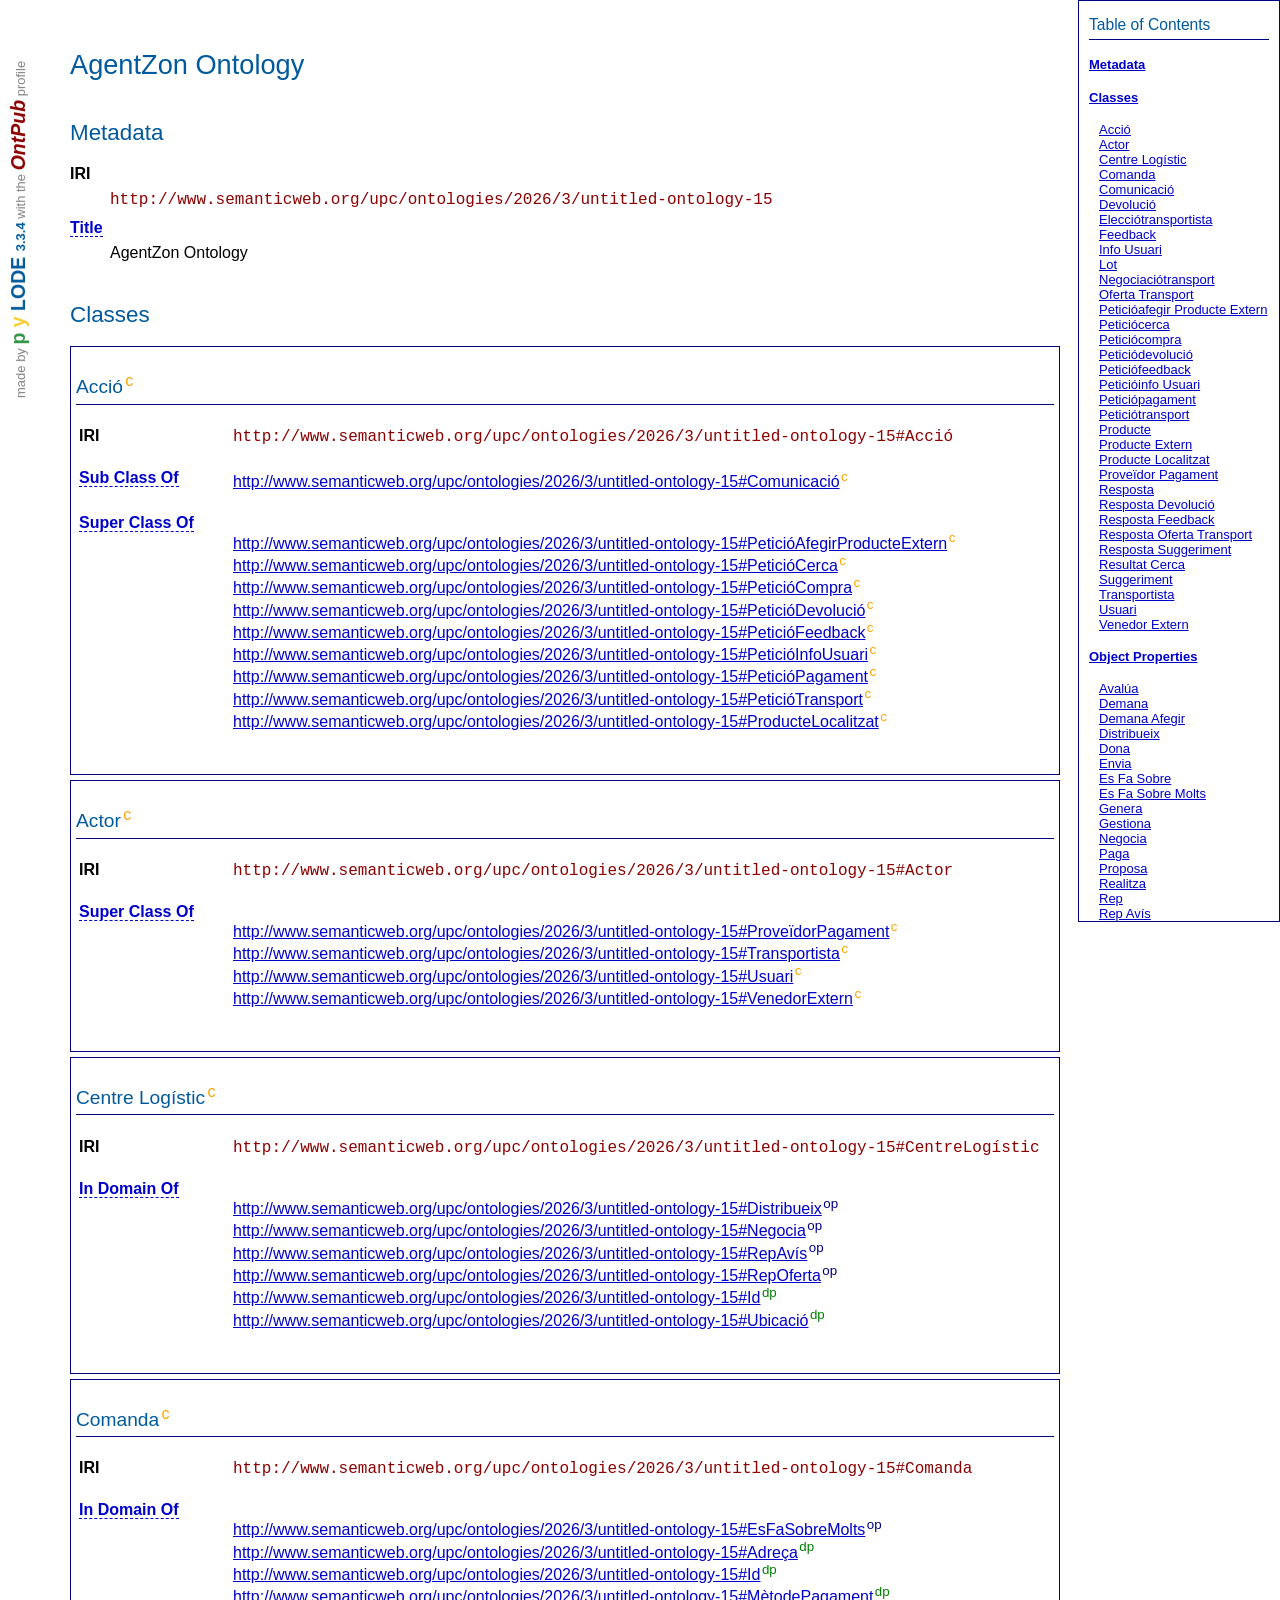
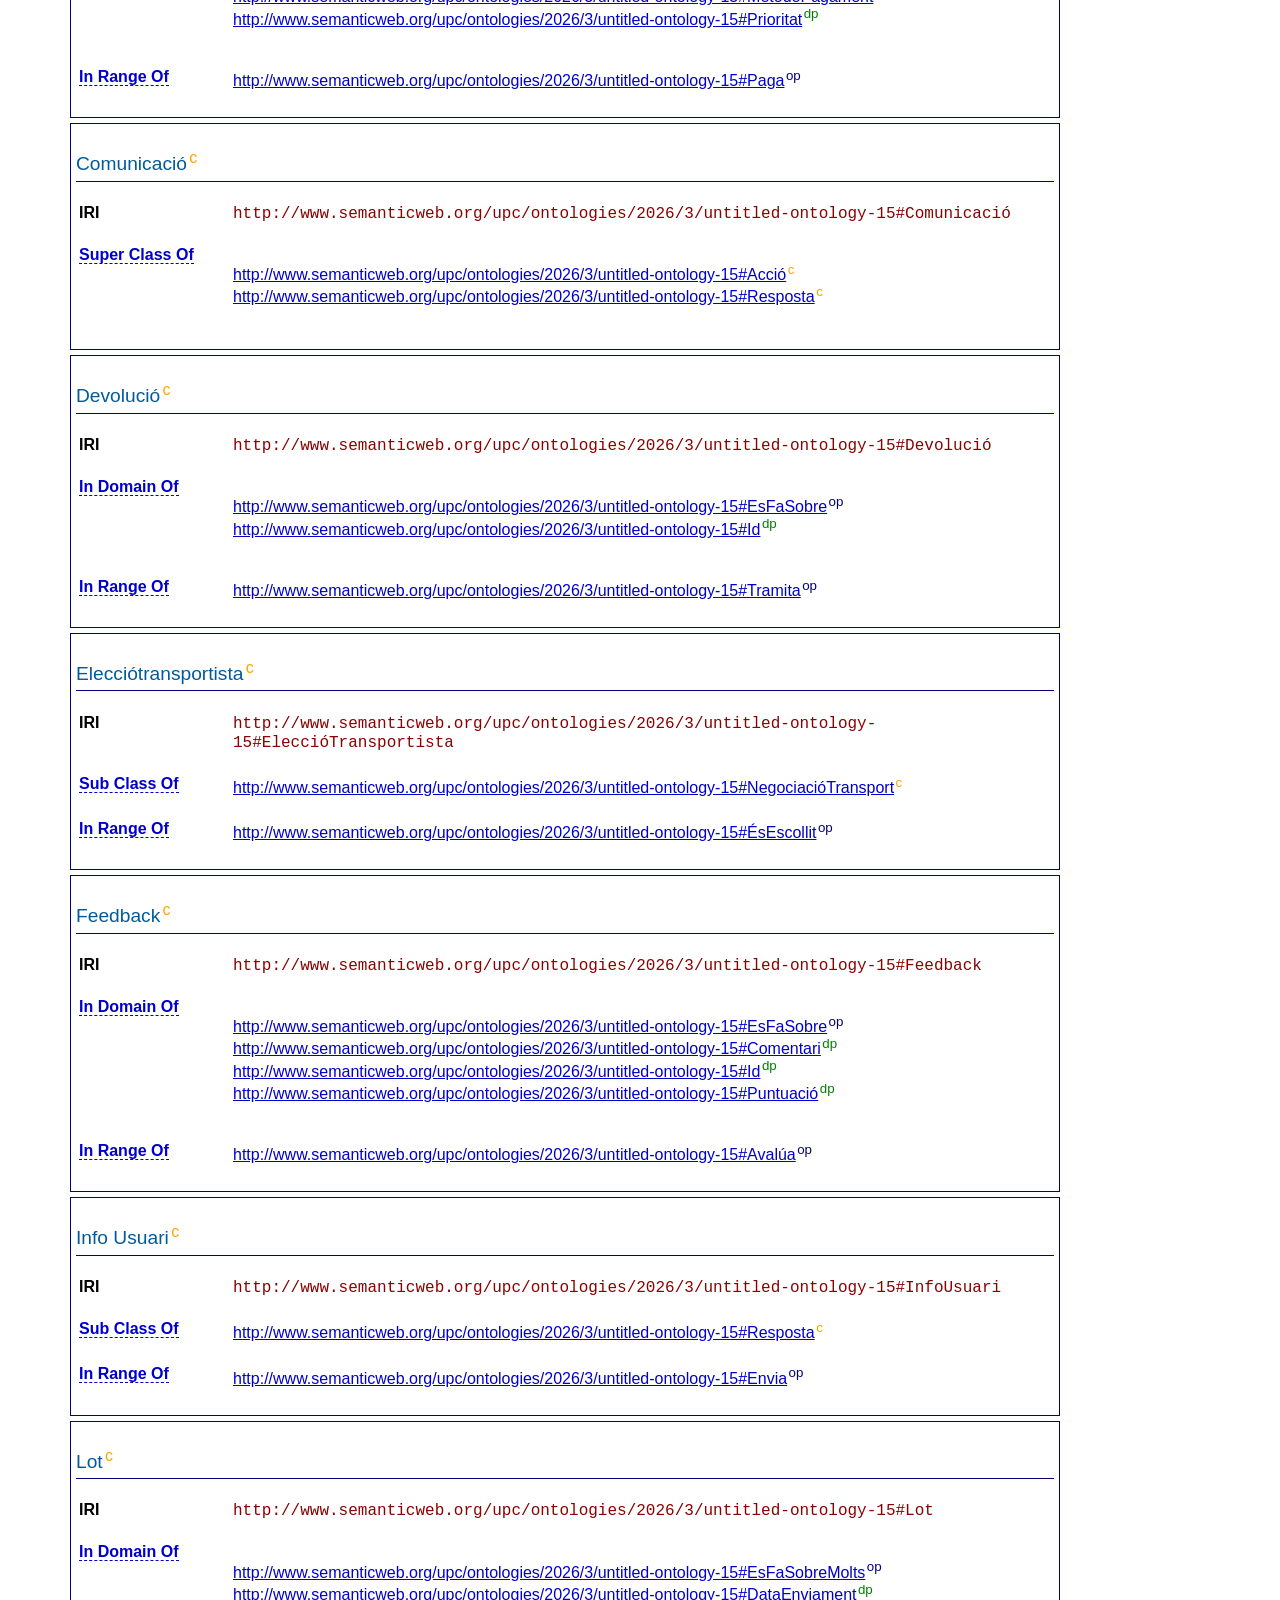
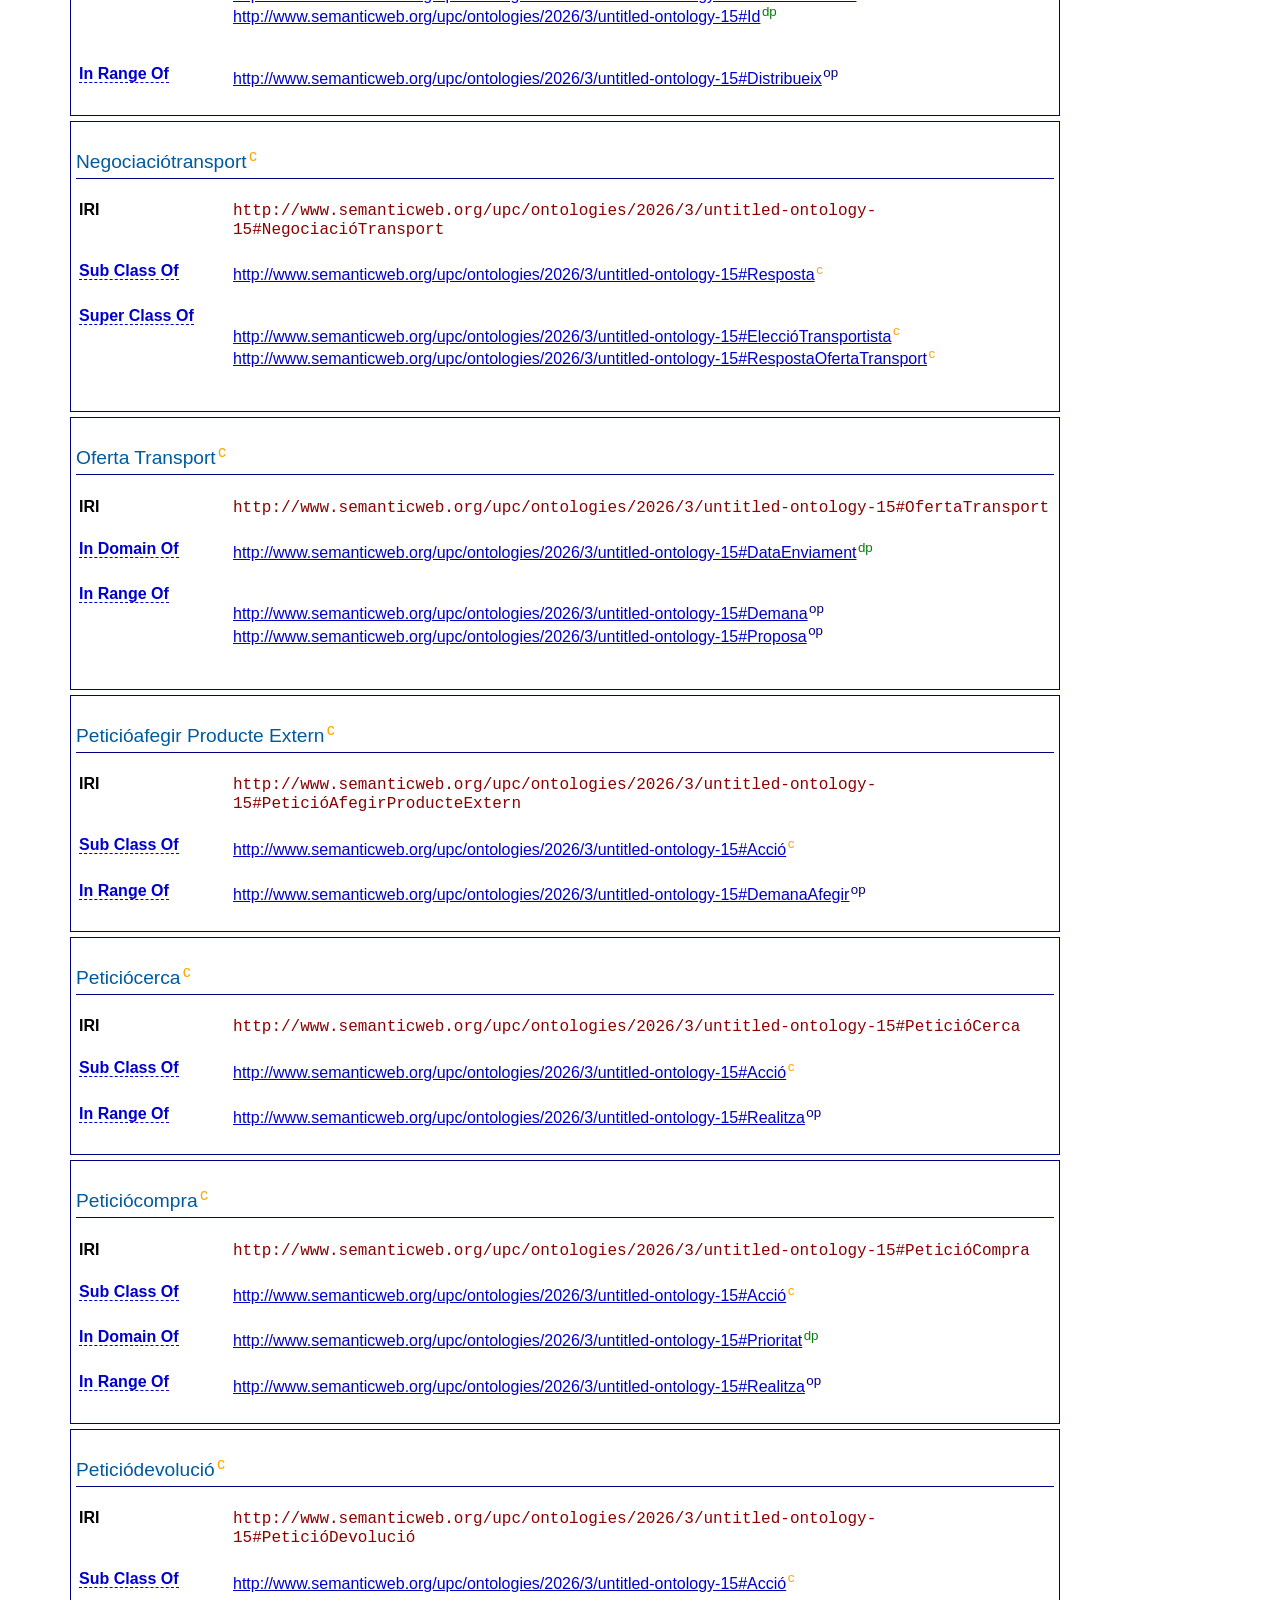
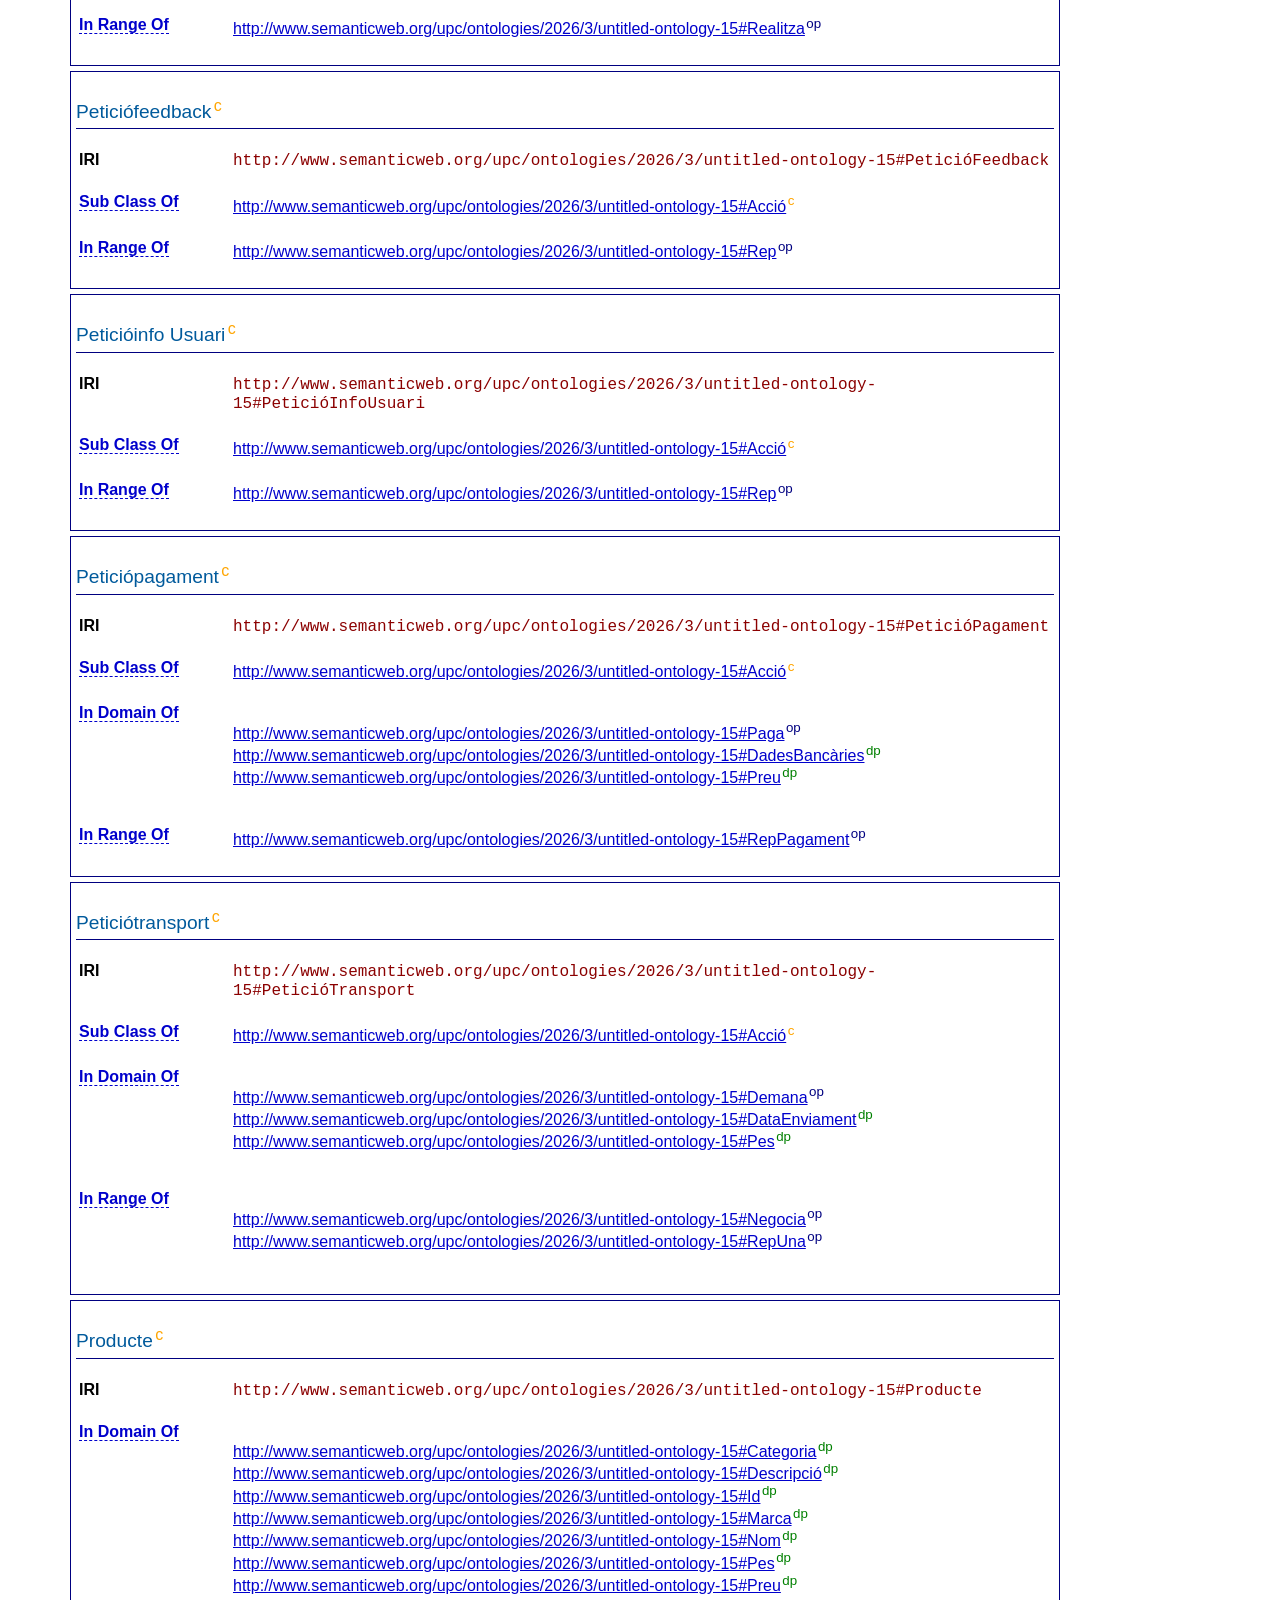
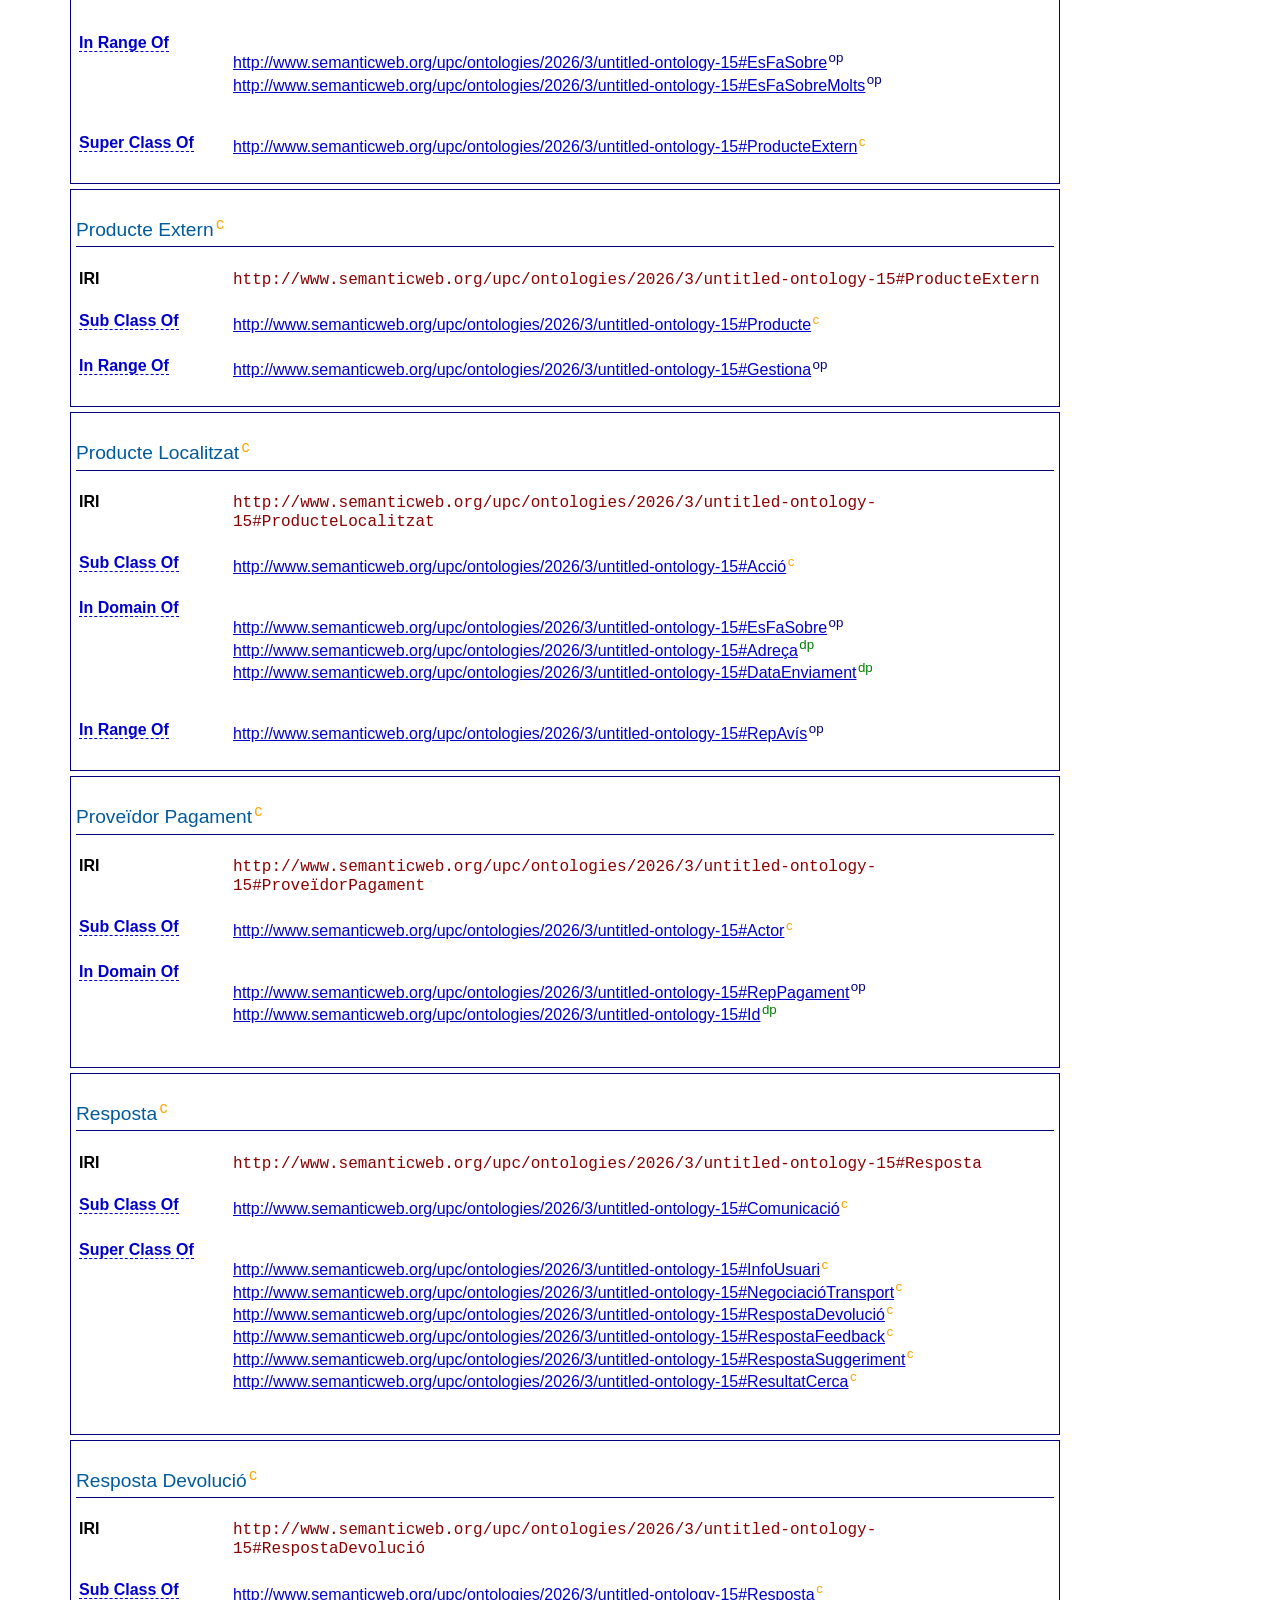
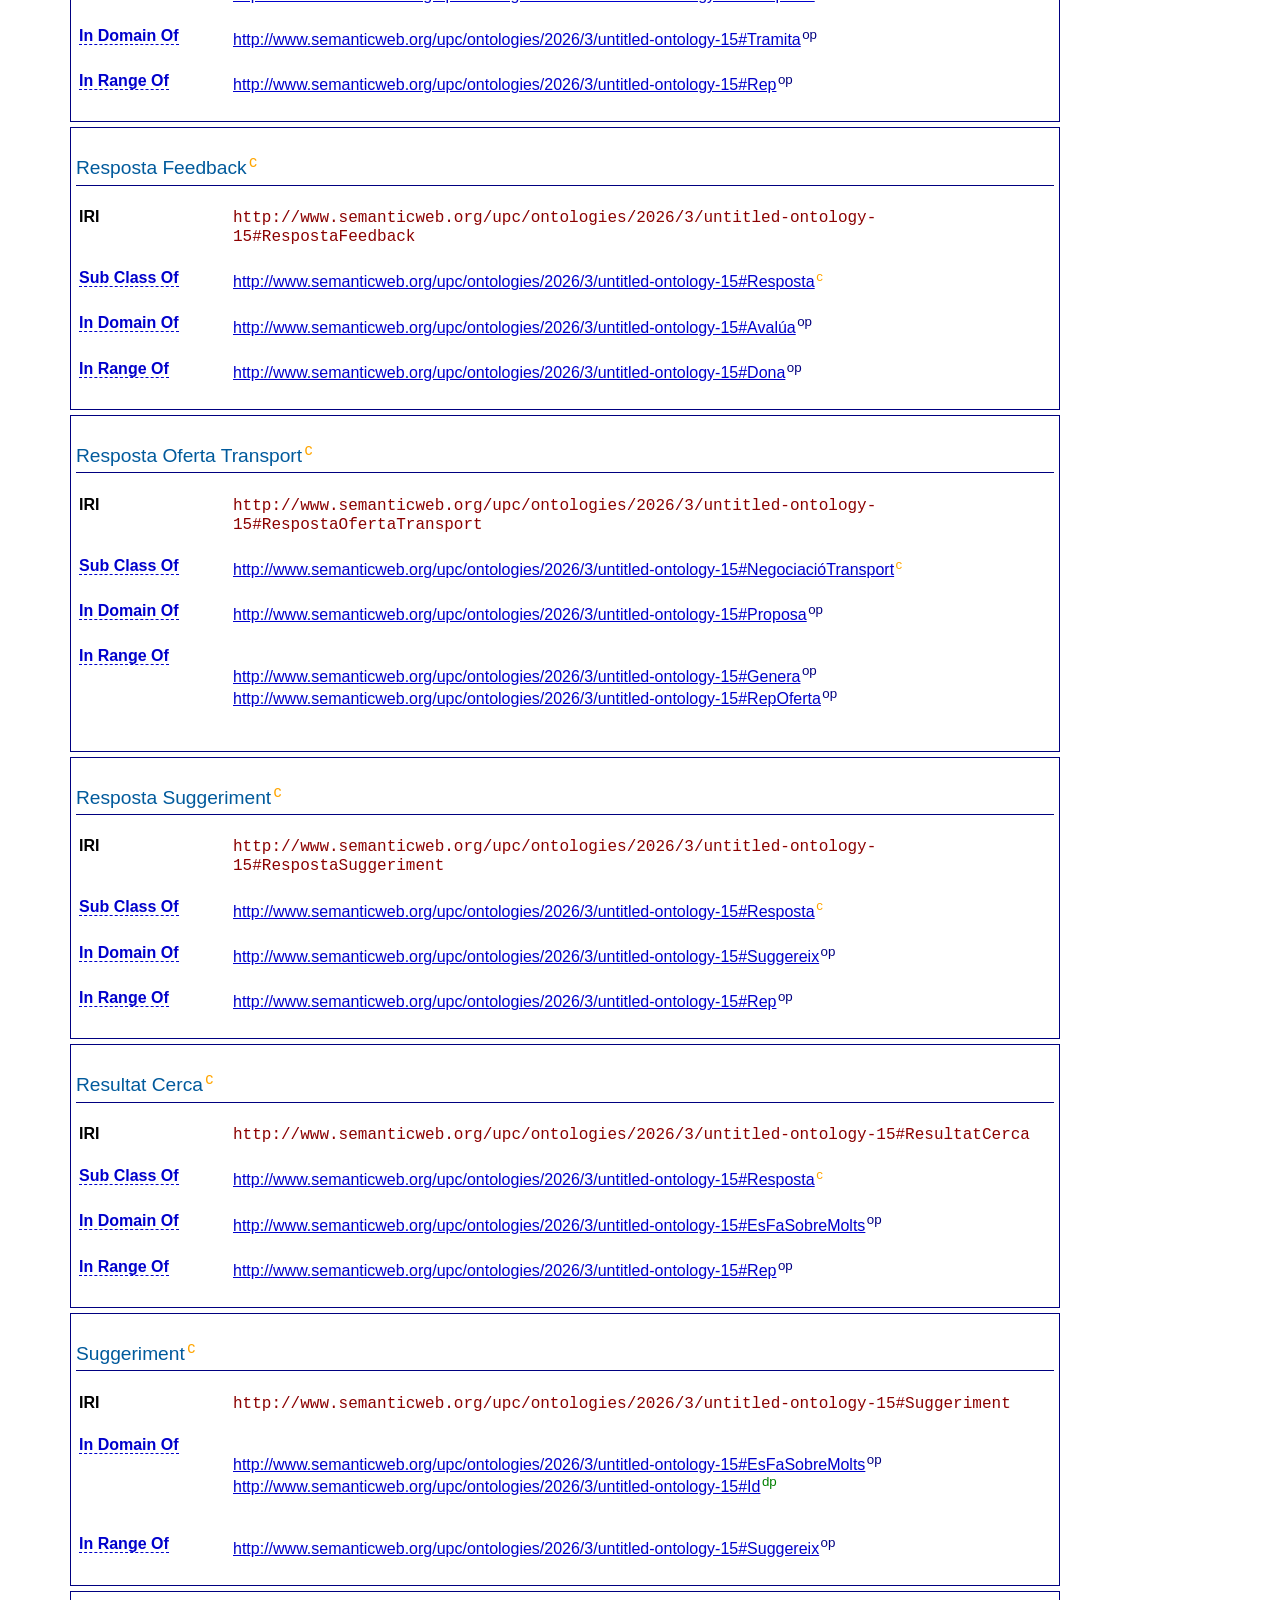
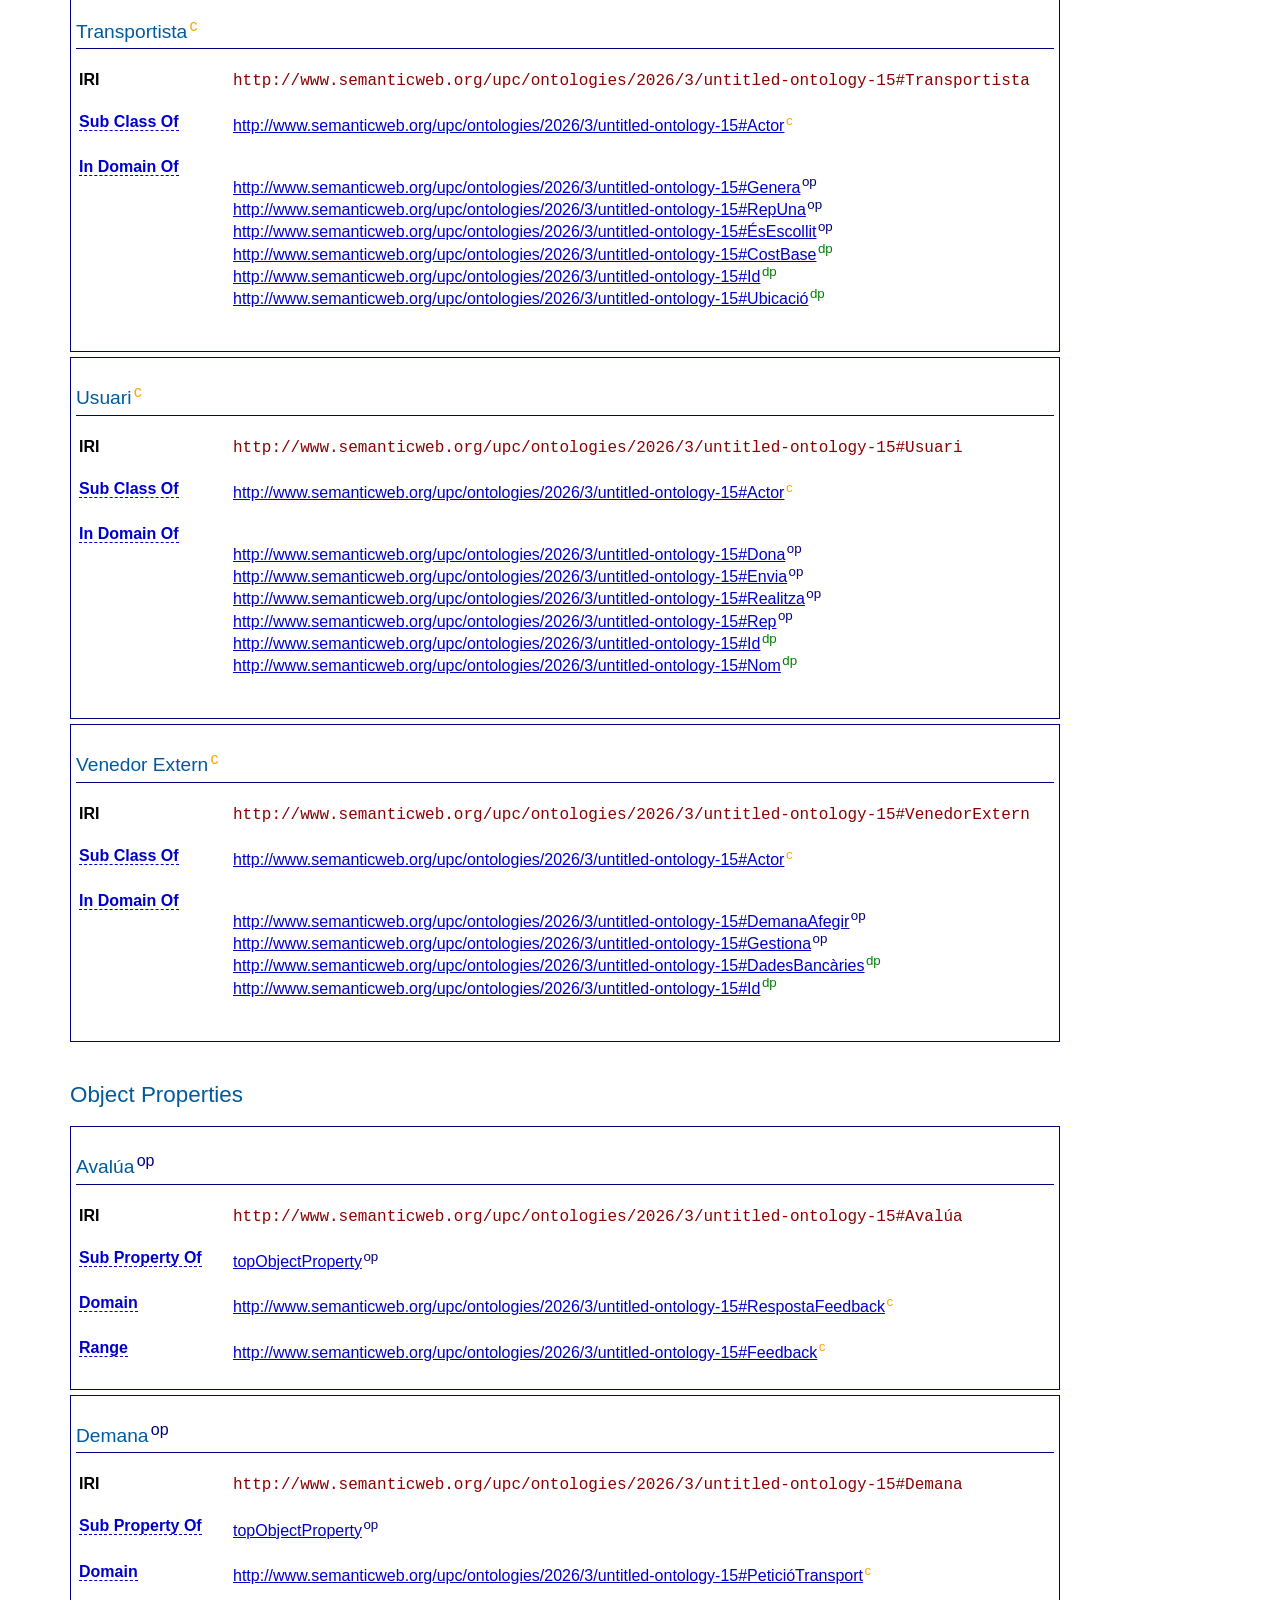
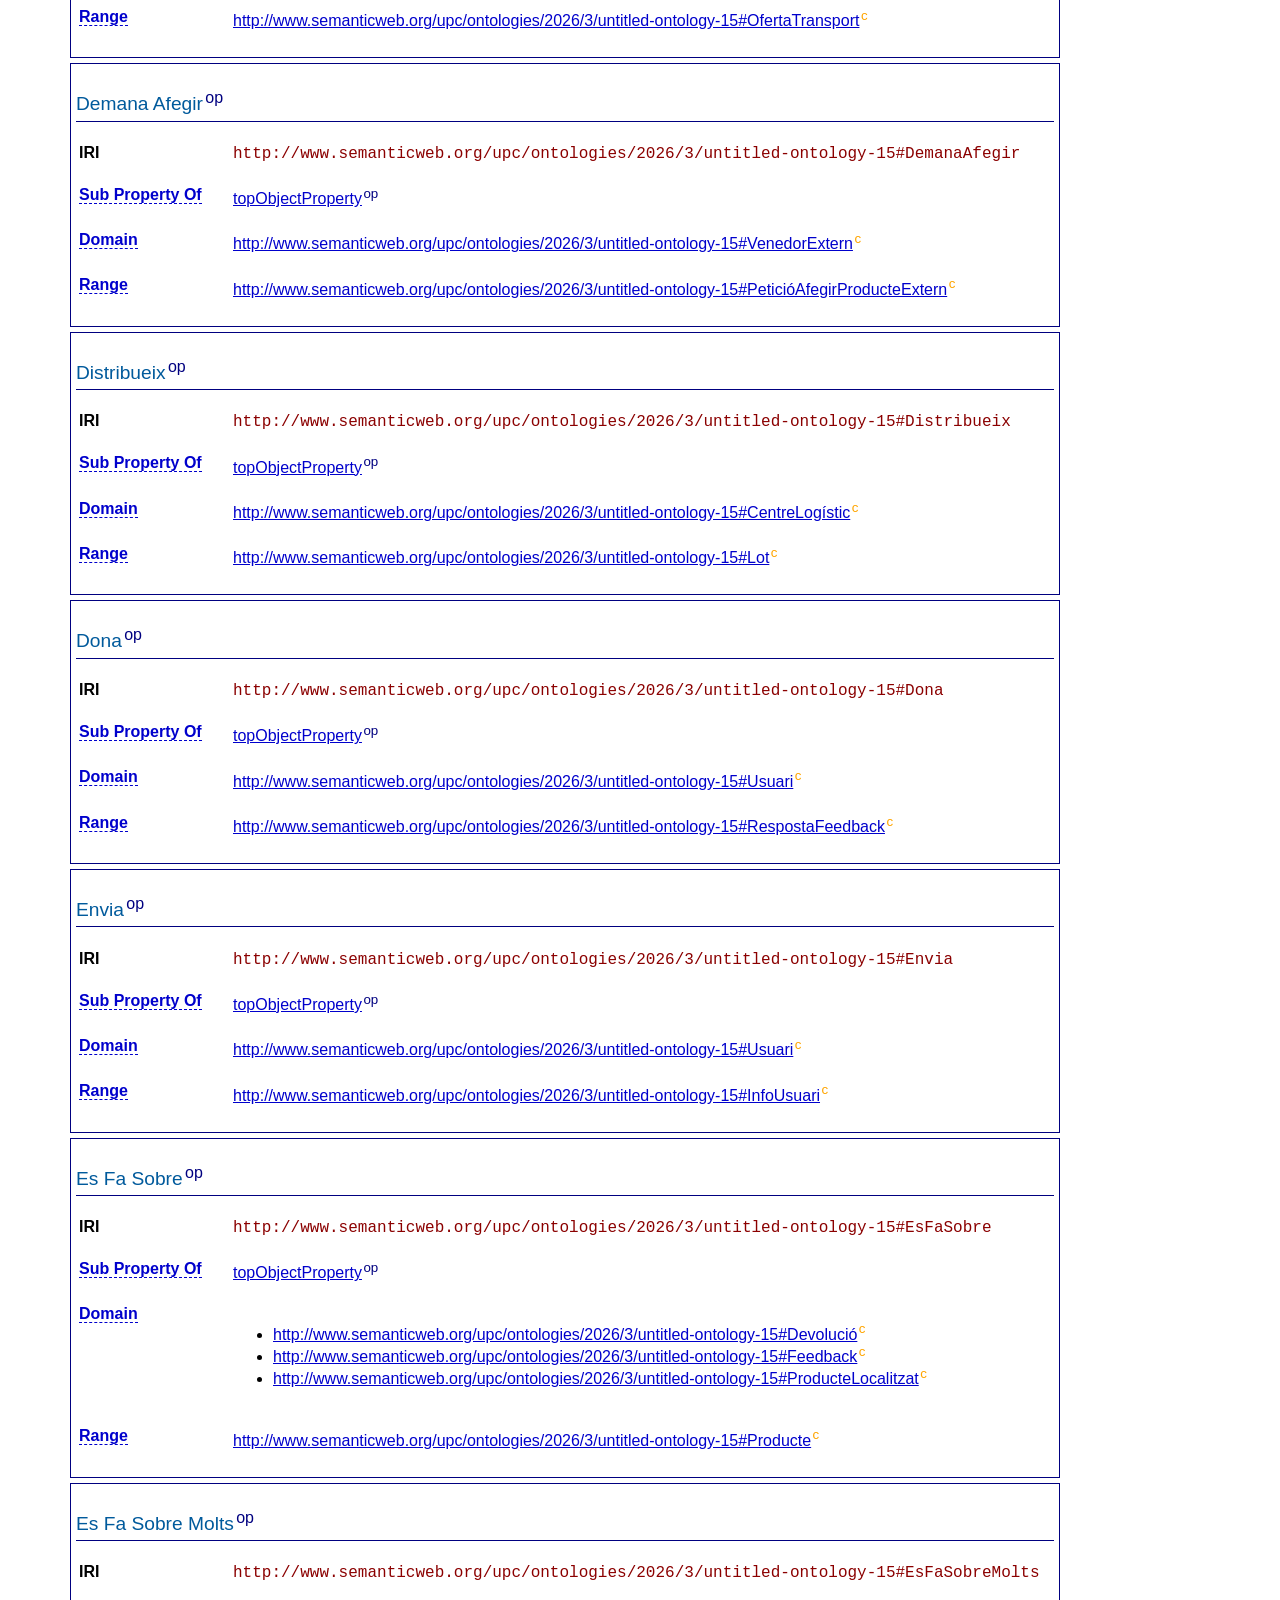
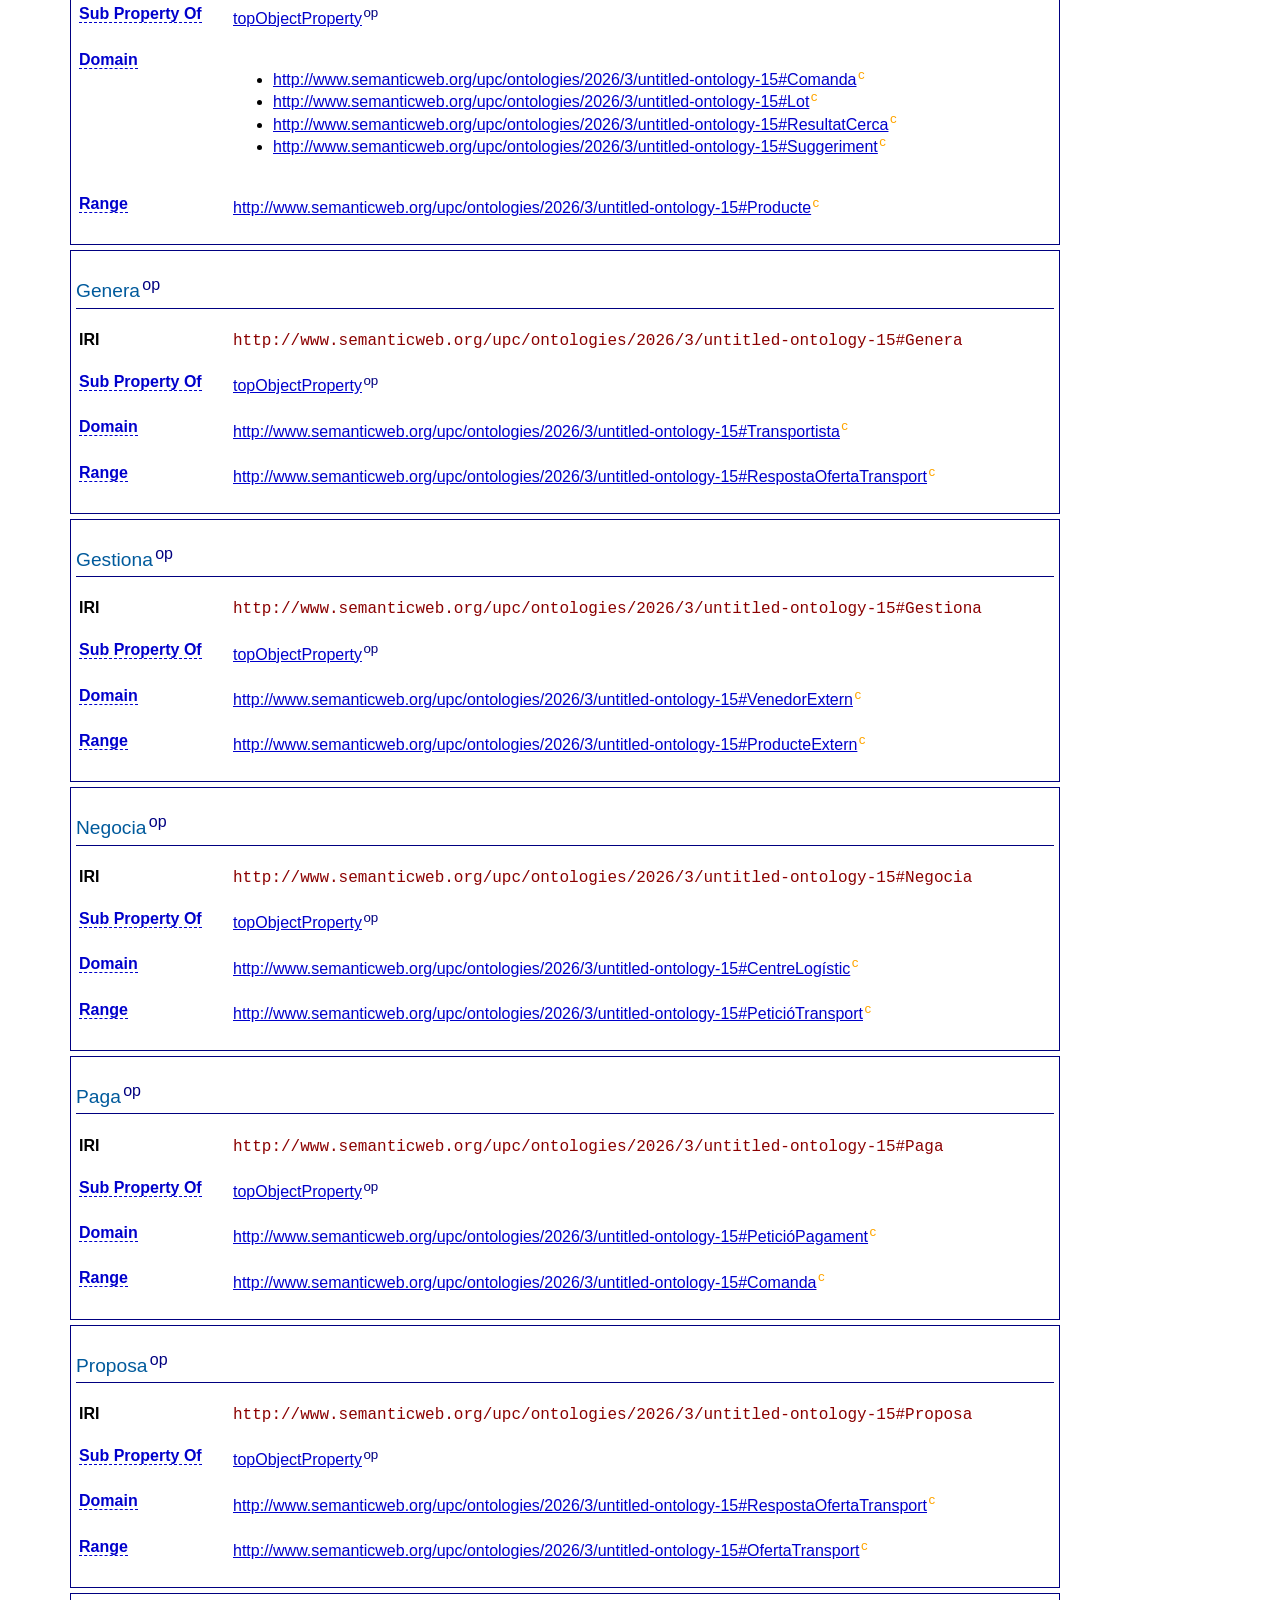
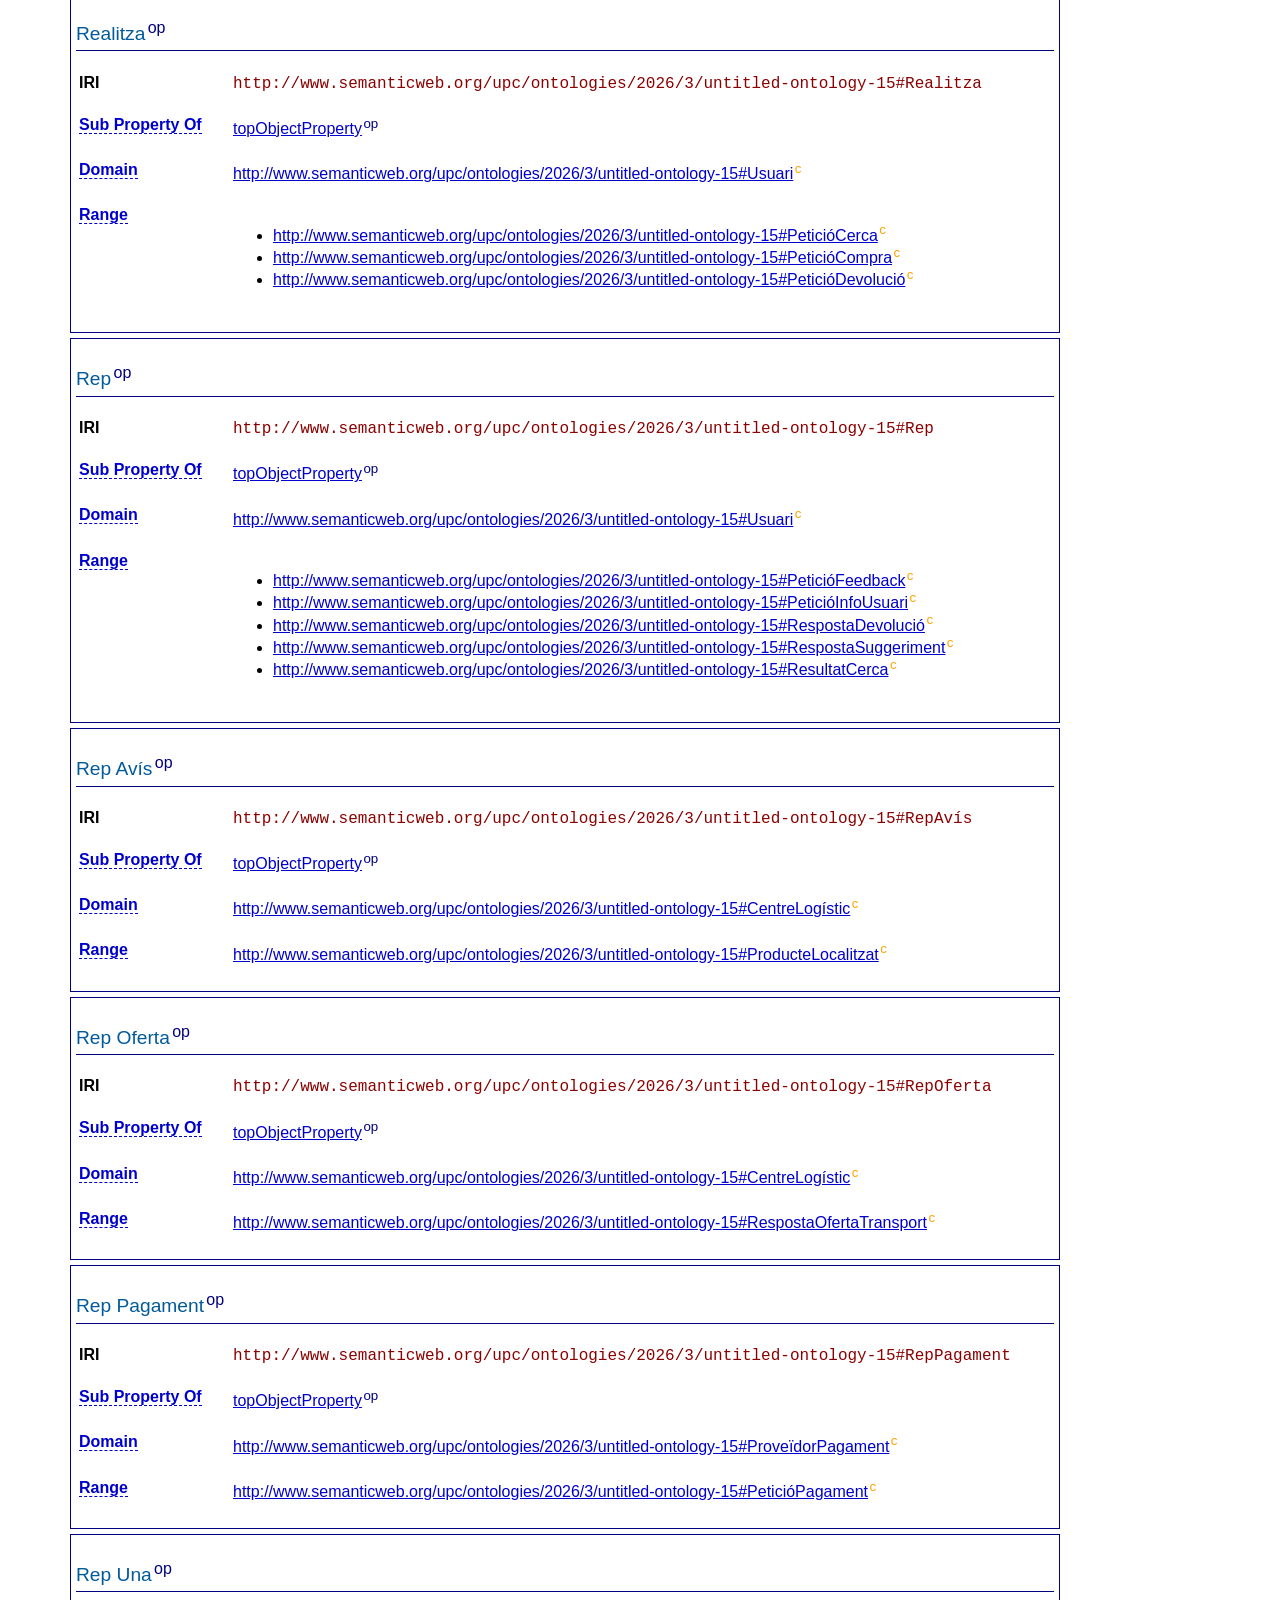
==== AgentZon/ontologia/docs/ontology.html @ e5175678 "ontologia per AgCL" ====
<!DOCTYPE html>
<html>
  <head>
    <title>AgentZon Ontology</title>
    <style>
        #pylode {
            position: fixed;
            top: 205px;
            left: -150px;
            font-size: small;
            transform: rotate(-90deg);
            color: grey;
        }
        #pylode a {
            font-size: 1.5em;
            font-weight: bold;
            text-decoration: none;
            color: #005A9C;
        }
        #pylode a:hover {
            color: #333;
        }
        #pylode #p {
            color: #329545;
        }
        #pylode #y {
            color: #f9cb33;
        }
        #pylode #version {
            font-size: 1.0em;
        }

        #profile {
            font-style: italic;
            font-size: 1.25em;
            color: darkred!important;
        }

        .cardinality {
            font-style: italic;
            color: #aa00aa;
        }

        dl {
            /*border: 1px solid navy;*/
            /*padding:5px;*/
        }

        dt {
            font-weight: bold;
            padding: 0;
        }

        dd {
            margin-bottom: 10px;
            padding-top: 7px;
        }

        #metadata ul,
        #classes ul {
            list-style-type: none;
        }

        #metadata ul li,
        #classes ul li {
            margin-left: -40px;
        }
        #metadata dd p {
          margin: 0;
        }

        ul.hlist {
            list-style-type: none;
            border: 1px solid navy;
            padding:5px;
            background-color: #F4FFFF;
        }

        ul.hierarchy {
            border: 1px solid navy;
            padding: 5px 25px 5px 25px;
            background-color: #F4FFFF;
        }


        ul.hlist li {
            display: inline;
            margin-right: 10px;
        }

        .entity {
            border: 1px solid navy;
            margin:5px 0 5px 0;
            padding: 5px;
        }

        .entity th {
            width: 150px;
            vertical-align: top;
        }

        .entity th,
        .entity td {
            padding-bottom: 20px;
        }

        .entity table th {
            text-align: left;
        }

        section#overview img {
            max-width: 1000px;
        }

        h1, h2, h3, h4, h5, h6 {
            text-align: left
        }
        h1, h2, h3 {
            color: #005A9C; background: white
        }
        h1 {
            font: 170% sans-serif;
            line-height: 110%;
        }
        h2 {
            font: 140% sans-serif;
            margin-top:40px;
        }
        h3 {
            font: 120% sans-serif;
            margin-top: 20px;
            padding-bottom: 5px;
            border-bottom: 1px solid navy;
        }
        h4 { font: bold 100% sans-serif }
        h5 { font: italic 100% sans-serif }
        h6 { font: small-caps 100% sans-serif }

        body {
            padding: 2em 70px 2em 70px;
            margin: 0;
            font-family: sans-serif;
            color: black;
            background: white;
            background-position: top left;
            background-attachment: fixed;
            background-repeat: no-repeat;
            text-align: left;
        }

        section {
            max-width: 1500px;
        }

        .figure {
            margin-bottom: 20px;
        }

        :link { color: #00C; background: transparent }
        :visited { color: #609; background: transparent }
        a:active { color: #C00; background: transparent }

        .sup-c,
        .sup-op,
        .sup-fp,
        .sup-dp,
        .sup-ap,
        .sup-p,
        .sup-ni,
        .sup-con,
        .sup-col {
            cursor:help;
        }

        .sup-c {
            color:orange;
        }

        .sup-op {
            color:navy;
        }

        .sup-fp {
            color:lightskyblue;
        }

        .sup-dp {
            color:green;
        }

        .sup-ap {
            color:darkred;
        }

        .sup-p {
            color:black;
        }

        .sup-ni {
            color:brown;
        }

        .sup-con {
            color:orange;
        }

        .sup-col {
            color:darkred;
        }

        sup {
            margin-left: -3px;
        }
        code {
            font-size: large;
            color: darkred;
        }

        /* less prominent links for properties */
        .proplink {
            color: #336;
            text-decoration: none;
        }

#toc {
    position: fixed;
    top: 0;
    right: 0;
    z-index: 2;
    height: 100%;
    overflow-y: auto;
    padding: 10px;
    border: solid 1px navy;
    font-size: small;
    width: 180px;
}
#toc h3 {
    margin-top: 5px;
}

#toc ul {
    list-style: none;
    padding-left: 0;
}

#toc .first > li {
    margin-top: 5px;
}

#toc .second,
#toc .third {
    padding-left: 10px;
}

#content {
    width: calc(100% - 150px);
}

.hover_property {
    cursor: help;
    text-decoration: none;
    border-bottom: dashed 1px;
}

.setclass {
    list-style-type: none;
}

code{
    word-wrap: break-word;
  }
table {
    table-layout: fixed;
    width: 100%;
}
td {
    word-wrap: break-word;
}
#legend table.entity {
    width: 25%;
}
	</style>
    <link href="[data-uri]" rel="icon" sizes="16x16" type="image/png">
    <link href="[data-uri]" rel="icon" sizes="32x32" type="image/png">
    <meta content="text/html; charset=utf-8" http-equiv="Content-Type">
    <script id="schema.org" type="application/ld+json">
[
  {
    "@id": "http://www.semanticweb.org/upc/ontologies/2026/3/untitled-ontology-15",
    "@type": [
      "https://schema.org/DefinedTermSet"
    ],
    "https://schema.org/name": [
      {
        "@language": "ca",
        "@value": "AgentZon Ontology"
      }
    ]
  }
]
	</script>
  </head>
  <body>
    <div id="content">
      <div class="section" id="metadata">
        <h1>AgentZon Ontology</h1>
        <h2>Metadata</h2>
        <dl>
          <div>
            <dt>
              <strong>IRI</strong>
            </dt>
            <dd>
              <code>http://www.semanticweb.org/upc/ontologies/2026/3/untitled-ontology-15</code>
            </dd>
          </div>
          <div>
            <dt>
              <a class="hover_property" href="http://purl.org/dc/terms/title" title="A name given to the resource. Defined in DCMI Metadata Terms">Title</a>
            </dt>
            <dd><p>AgentZon Ontology</p></dd>
          </div>
        </dl>
      </div>
      <div class="section" id="classes">
        <h2>Classes</h2>
        <div class="property entity" id="Acció">
          <h3>Acció
            <sup class="sup-c" title="OWL/RDFS Class">c</sup>
          </h3>
          <table>
            <tr>
              <th>IRI</th>
              <td>
                <code>http://www.semanticweb.org/upc/ontologies/2026/3/untitled-ontology-15#Acció</code>
              </td>
            </tr>
            <tr>
              <th>
                <a class="hover_property" href="http://www.w3.org/2000/01/rdf-schema#subClassOf" title="The subject is a subclass of a class. Defined in The RDF Schema vocabulary (RDFS)">Sub Class Of</a>
              </th>
              <td>
                <span>
                  <a href="#Comunicació">http://www.semanticweb.org/upc/ontologies/2026/3/untitled-ontology-15#Comunicació</a>
                  <sup class="sup-c" title="OWL/RDFS Class">c</sup>
                </span>
              </td>
            </tr>
            <tr>
              <th>
                <a class="hover_property" href="https://w3id.org/profile/ontdoc/superClassOf" title="Inverse of RDFS' subClassOf. Defined in Ontology Documentation Profile">Super Class Of</a>
              </th>
              <td>
                <ul>
                  <li>
                    <span>
                      <a href="#PeticióAfegirProducteExtern">http://www.semanticweb.org/upc/ontologies/2026/3/untitled-ontology-15#PeticióAfegirProducteExtern</a>
                      <sup class="sup-c" title="OWL/RDFS Class">c</sup>
                    </span>
                  </li>
                  <li>
                    <span>
                      <a href="#PeticióCerca">http://www.semanticweb.org/upc/ontologies/2026/3/untitled-ontology-15#PeticióCerca</a>
                      <sup class="sup-c" title="OWL/RDFS Class">c</sup>
                    </span>
                  </li>
                  <li>
                    <span>
                      <a href="#PeticióCompra">http://www.semanticweb.org/upc/ontologies/2026/3/untitled-ontology-15#PeticióCompra</a>
                      <sup class="sup-c" title="OWL/RDFS Class">c</sup>
                    </span>
                  </li>
                  <li>
                    <span>
                      <a href="#PeticióDevolució">http://www.semanticweb.org/upc/ontologies/2026/3/untitled-ontology-15#PeticióDevolució</a>
                      <sup class="sup-c" title="OWL/RDFS Class">c</sup>
                    </span>
                  </li>
                  <li>
                    <span>
                      <a href="#PeticióFeedback">http://www.semanticweb.org/upc/ontologies/2026/3/untitled-ontology-15#PeticióFeedback</a>
                      <sup class="sup-c" title="OWL/RDFS Class">c</sup>
                    </span>
                  </li>
                  <li>
                    <span>
                      <a href="#PeticióInfoUsuari">http://www.semanticweb.org/upc/ontologies/2026/3/untitled-ontology-15#PeticióInfoUsuari</a>
                      <sup class="sup-c" title="OWL/RDFS Class">c</sup>
                    </span>
                  </li>
                  <li>
                    <span>
                      <a href="#PeticióPagament">http://www.semanticweb.org/upc/ontologies/2026/3/untitled-ontology-15#PeticióPagament</a>
                      <sup class="sup-c" title="OWL/RDFS Class">c</sup>
                    </span>
                  </li>
                  <li>
                    <span>
                      <a href="#PeticióTransport">http://www.semanticweb.org/upc/ontologies/2026/3/untitled-ontology-15#PeticióTransport</a>
                      <sup class="sup-c" title="OWL/RDFS Class">c</sup>
                    </span>
                  </li>
                  <li>
                    <span>
                      <a href="#ProducteLocalitzat">http://www.semanticweb.org/upc/ontologies/2026/3/untitled-ontology-15#ProducteLocalitzat</a>
                      <sup class="sup-c" title="OWL/RDFS Class">c</sup>
                    </span>
                  </li>
                </ul>
              </td>
            </tr>
          </table>
        </div>
        <div class="property entity" id="Actor">
          <h3>Actor
            <sup class="sup-c" title="OWL/RDFS Class">c</sup>
          </h3>
          <table>
            <tr>
              <th>IRI</th>
              <td>
                <code>http://www.semanticweb.org/upc/ontologies/2026/3/untitled-ontology-15#Actor</code>
              </td>
            </tr>
            <tr>
              <th>
                <a class="hover_property" href="https://w3id.org/profile/ontdoc/superClassOf" title="Inverse of RDFS' subClassOf. Defined in Ontology Documentation Profile">Super Class Of</a>
              </th>
              <td>
                <ul>
                  <li>
                    <span>
                      <a href="#ProveïdorPagament">http://www.semanticweb.org/upc/ontologies/2026/3/untitled-ontology-15#ProveïdorPagament</a>
                      <sup class="sup-c" title="OWL/RDFS Class">c</sup>
                    </span>
                  </li>
                  <li>
                    <span>
                      <a href="#Transportista">http://www.semanticweb.org/upc/ontologies/2026/3/untitled-ontology-15#Transportista</a>
                      <sup class="sup-c" title="OWL/RDFS Class">c</sup>
                    </span>
                  </li>
                  <li>
                    <span>
                      <a href="#Usuari">http://www.semanticweb.org/upc/ontologies/2026/3/untitled-ontology-15#Usuari</a>
                      <sup class="sup-c" title="OWL/RDFS Class">c</sup>
                    </span>
                  </li>
                  <li>
                    <span>
                      <a href="#VenedorExtern">http://www.semanticweb.org/upc/ontologies/2026/3/untitled-ontology-15#VenedorExtern</a>
                      <sup class="sup-c" title="OWL/RDFS Class">c</sup>
                    </span>
                  </li>
                </ul>
              </td>
            </tr>
          </table>
        </div>
        <div class="property entity" id="CentreLogístic">
          <h3>Centre Logístic
            <sup class="sup-c" title="OWL/RDFS Class">c</sup>
          </h3>
          <table>
            <tr>
              <th>IRI</th>
              <td>
                <code>http://www.semanticweb.org/upc/ontologies/2026/3/untitled-ontology-15#CentreLogístic</code>
              </td>
            </tr>
            <tr>
              <th>
                <a class="hover_property" href="https://w3id.org/profile/ontdoc/inDomainOf" title="Inverse of rdfs:domain. Defined in Ontology Documentation Profile">In Domain Of</a>
              </th>
              <td>
                <ul>
                  <li>
                    <span>
                      <a href="#Distribueix">http://www.semanticweb.org/upc/ontologies/2026/3/untitled-ontology-15#Distribueix</a>
                      <sup class="sup-op" title="OWL Object Property">op</sup>
                    </span>
                  </li>
                  <li>
                    <span>
                      <a href="#Negocia">http://www.semanticweb.org/upc/ontologies/2026/3/untitled-ontology-15#Negocia</a>
                      <sup class="sup-op" title="OWL Object Property">op</sup>
                    </span>
                  </li>
                  <li>
                    <span>
                      <a href="#RepAvís">http://www.semanticweb.org/upc/ontologies/2026/3/untitled-ontology-15#RepAvís</a>
                      <sup class="sup-op" title="OWL Object Property">op</sup>
                    </span>
                  </li>
                  <li>
                    <span>
                      <a href="#RepOferta">http://www.semanticweb.org/upc/ontologies/2026/3/untitled-ontology-15#RepOferta</a>
                      <sup class="sup-op" title="OWL Object Property">op</sup>
                    </span>
                  </li>
                  <li>
                    <span>
                      <a href="#Id">http://www.semanticweb.org/upc/ontologies/2026/3/untitled-ontology-15#Id</a>
                      <sup class="sup-dp" title="OWL Datatype Property">dp</sup>
                    </span>
                  </li>
                  <li>
                    <span>
                      <a href="#Ubicació">http://www.semanticweb.org/upc/ontologies/2026/3/untitled-ontology-15#Ubicació</a>
                      <sup class="sup-dp" title="OWL Datatype Property">dp</sup>
                    </span>
                  </li>
                </ul>
              </td>
            </tr>
          </table>
        </div>
        <div class="property entity" id="Comanda">
          <h3>Comanda
            <sup class="sup-c" title="OWL/RDFS Class">c</sup>
          </h3>
          <table>
            <tr>
              <th>IRI</th>
              <td>
                <code>http://www.semanticweb.org/upc/ontologies/2026/3/untitled-ontology-15#Comanda</code>
              </td>
            </tr>
            <tr>
              <th>
                <a class="hover_property" href="https://w3id.org/profile/ontdoc/inDomainOf" title="Inverse of rdfs:domain. Defined in Ontology Documentation Profile">In Domain Of</a>
              </th>
              <td>
                <ul>
                  <li>
                    <span>
                      <a href="#EsFaSobreMolts">http://www.semanticweb.org/upc/ontologies/2026/3/untitled-ontology-15#EsFaSobreMolts</a>
                      <sup class="sup-op" title="OWL Object Property">op</sup>
                    </span>
                  </li>
                  <li>
                    <span>
                      <a href="#Adreça">http://www.semanticweb.org/upc/ontologies/2026/3/untitled-ontology-15#Adreça</a>
                      <sup class="sup-dp" title="OWL Datatype Property">dp</sup>
                    </span>
                  </li>
                  <li>
                    <span>
                      <a href="#Id">http://www.semanticweb.org/upc/ontologies/2026/3/untitled-ontology-15#Id</a>
                      <sup class="sup-dp" title="OWL Datatype Property">dp</sup>
                    </span>
                  </li>
                  <li>
                    <span>
                      <a href="#MètodePagament">http://www.semanticweb.org/upc/ontologies/2026/3/untitled-ontology-15#MètodePagament</a>
                      <sup class="sup-dp" title="OWL Datatype Property">dp</sup>
                    </span>
                  </li>
                  <li>
                    <span>
                      <a href="#Prioritat">http://www.semanticweb.org/upc/ontologies/2026/3/untitled-ontology-15#Prioritat</a>
                      <sup class="sup-dp" title="OWL Datatype Property">dp</sup>
                    </span>
                  </li>
                </ul>
              </td>
            </tr>
            <tr>
              <th>
                <a class="hover_property" href="https://w3id.org/profile/ontdoc/inRangeOf" title="Inverse of rdfs:range. Defined in Ontology Documentation Profile">In Range Of</a>
              </th>
              <td>
                <span>
                  <a href="#Paga">http://www.semanticweb.org/upc/ontologies/2026/3/untitled-ontology-15#Paga</a>
                  <sup class="sup-op" title="OWL Object Property">op</sup>
                </span>
              </td>
            </tr>
          </table>
        </div>
        <div class="property entity" id="Comunicació">
          <h3>Comunicació
            <sup class="sup-c" title="OWL/RDFS Class">c</sup>
          </h3>
          <table>
            <tr>
              <th>IRI</th>
              <td>
                <code>http://www.semanticweb.org/upc/ontologies/2026/3/untitled-ontology-15#Comunicació</code>
              </td>
            </tr>
            <tr>
              <th>
                <a class="hover_property" href="https://w3id.org/profile/ontdoc/superClassOf" title="Inverse of RDFS' subClassOf. Defined in Ontology Documentation Profile">Super Class Of</a>
              </th>
              <td>
                <ul>
                  <li>
                    <span>
                      <a href="#Acció">http://www.semanticweb.org/upc/ontologies/2026/3/untitled-ontology-15#Acció</a>
                      <sup class="sup-c" title="OWL/RDFS Class">c</sup>
                    </span>
                  </li>
                  <li>
                    <span>
                      <a href="#Resposta">http://www.semanticweb.org/upc/ontologies/2026/3/untitled-ontology-15#Resposta</a>
                      <sup class="sup-c" title="OWL/RDFS Class">c</sup>
                    </span>
                  </li>
                </ul>
              </td>
            </tr>
          </table>
        </div>
        <div class="property entity" id="Devolució">
          <h3>Devolució
            <sup class="sup-c" title="OWL/RDFS Class">c</sup>
          </h3>
          <table>
            <tr>
              <th>IRI</th>
              <td>
                <code>http://www.semanticweb.org/upc/ontologies/2026/3/untitled-ontology-15#Devolució</code>
              </td>
            </tr>
            <tr>
              <th>
                <a class="hover_property" href="https://w3id.org/profile/ontdoc/inDomainOf" title="Inverse of rdfs:domain. Defined in Ontology Documentation Profile">In Domain Of</a>
              </th>
              <td>
                <ul>
                  <li>
                    <span>
                      <a href="#EsFaSobre">http://www.semanticweb.org/upc/ontologies/2026/3/untitled-ontology-15#EsFaSobre</a>
                      <sup class="sup-op" title="OWL Object Property">op</sup>
                    </span>
                  </li>
                  <li>
                    <span>
                      <a href="#Id">http://www.semanticweb.org/upc/ontologies/2026/3/untitled-ontology-15#Id</a>
                      <sup class="sup-dp" title="OWL Datatype Property">dp</sup>
                    </span>
                  </li>
                </ul>
              </td>
            </tr>
            <tr>
              <th>
                <a class="hover_property" href="https://w3id.org/profile/ontdoc/inRangeOf" title="Inverse of rdfs:range. Defined in Ontology Documentation Profile">In Range Of</a>
              </th>
              <td>
                <span>
                  <a href="#Tramita">http://www.semanticweb.org/upc/ontologies/2026/3/untitled-ontology-15#Tramita</a>
                  <sup class="sup-op" title="OWL Object Property">op</sup>
                </span>
              </td>
            </tr>
          </table>
        </div>
        <div class="property entity" id="EleccióTransportista">
          <h3>Elecciótransportista
            <sup class="sup-c" title="OWL/RDFS Class">c</sup>
          </h3>
          <table>
            <tr>
              <th>IRI</th>
              <td>
                <code>http://www.semanticweb.org/upc/ontologies/2026/3/untitled-ontology-15#EleccióTransportista</code>
              </td>
            </tr>
            <tr>
              <th>
                <a class="hover_property" href="http://www.w3.org/2000/01/rdf-schema#subClassOf" title="The subject is a subclass of a class. Defined in The RDF Schema vocabulary (RDFS)">Sub Class Of</a>
              </th>
              <td>
                <span>
                  <a href="#NegociacióTransport">http://www.semanticweb.org/upc/ontologies/2026/3/untitled-ontology-15#NegociacióTransport</a>
                  <sup class="sup-c" title="OWL/RDFS Class">c</sup>
                </span>
              </td>
            </tr>
            <tr>
              <th>
                <a class="hover_property" href="https://w3id.org/profile/ontdoc/inRangeOf" title="Inverse of rdfs:range. Defined in Ontology Documentation Profile">In Range Of</a>
              </th>
              <td>
                <span>
                  <a href="#ÉsEscollit">http://www.semanticweb.org/upc/ontologies/2026/3/untitled-ontology-15#ÉsEscollit</a>
                  <sup class="sup-op" title="OWL Object Property">op</sup>
                </span>
              </td>
            </tr>
          </table>
        </div>
        <div class="property entity" id="Feedback">
          <h3>Feedback
            <sup class="sup-c" title="OWL/RDFS Class">c</sup>
          </h3>
          <table>
            <tr>
              <th>IRI</th>
              <td>
                <code>http://www.semanticweb.org/upc/ontologies/2026/3/untitled-ontology-15#Feedback</code>
              </td>
            </tr>
            <tr>
              <th>
                <a class="hover_property" href="https://w3id.org/profile/ontdoc/inDomainOf" title="Inverse of rdfs:domain. Defined in Ontology Documentation Profile">In Domain Of</a>
              </th>
              <td>
                <ul>
                  <li>
                    <span>
                      <a href="#EsFaSobre">http://www.semanticweb.org/upc/ontologies/2026/3/untitled-ontology-15#EsFaSobre</a>
                      <sup class="sup-op" title="OWL Object Property">op</sup>
                    </span>
                  </li>
                  <li>
                    <span>
                      <a href="#Comentari">http://www.semanticweb.org/upc/ontologies/2026/3/untitled-ontology-15#Comentari</a>
                      <sup class="sup-dp" title="OWL Datatype Property">dp</sup>
                    </span>
                  </li>
                  <li>
                    <span>
                      <a href="#Id">http://www.semanticweb.org/upc/ontologies/2026/3/untitled-ontology-15#Id</a>
                      <sup class="sup-dp" title="OWL Datatype Property">dp</sup>
                    </span>
                  </li>
                  <li>
                    <span>
                      <a href="#Puntuació">http://www.semanticweb.org/upc/ontologies/2026/3/untitled-ontology-15#Puntuació</a>
                      <sup class="sup-dp" title="OWL Datatype Property">dp</sup>
                    </span>
                  </li>
                </ul>
              </td>
            </tr>
            <tr>
              <th>
                <a class="hover_property" href="https://w3id.org/profile/ontdoc/inRangeOf" title="Inverse of rdfs:range. Defined in Ontology Documentation Profile">In Range Of</a>
              </th>
              <td>
                <span>
                  <a href="#Avalúa">http://www.semanticweb.org/upc/ontologies/2026/3/untitled-ontology-15#Avalúa</a>
                  <sup class="sup-op" title="OWL Object Property">op</sup>
                </span>
              </td>
            </tr>
          </table>
        </div>
        <div class="property entity" id="InfoUsuari">
          <h3>Info Usuari
            <sup class="sup-c" title="OWL/RDFS Class">c</sup>
          </h3>
          <table>
            <tr>
              <th>IRI</th>
              <td>
                <code>http://www.semanticweb.org/upc/ontologies/2026/3/untitled-ontology-15#InfoUsuari</code>
              </td>
            </tr>
            <tr>
              <th>
                <a class="hover_property" href="http://www.w3.org/2000/01/rdf-schema#subClassOf" title="The subject is a subclass of a class. Defined in The RDF Schema vocabulary (RDFS)">Sub Class Of</a>
              </th>
              <td>
                <span>
                  <a href="#Resposta">http://www.semanticweb.org/upc/ontologies/2026/3/untitled-ontology-15#Resposta</a>
                  <sup class="sup-c" title="OWL/RDFS Class">c</sup>
                </span>
              </td>
            </tr>
            <tr>
              <th>
                <a class="hover_property" href="https://w3id.org/profile/ontdoc/inRangeOf" title="Inverse of rdfs:range. Defined in Ontology Documentation Profile">In Range Of</a>
              </th>
              <td>
                <span>
                  <a href="#Envia">http://www.semanticweb.org/upc/ontologies/2026/3/untitled-ontology-15#Envia</a>
                  <sup class="sup-op" title="OWL Object Property">op</sup>
                </span>
              </td>
            </tr>
          </table>
        </div>
        <div class="property entity" id="Lot">
          <h3>Lot
            <sup class="sup-c" title="OWL/RDFS Class">c</sup>
          </h3>
          <table>
            <tr>
              <th>IRI</th>
              <td>
                <code>http://www.semanticweb.org/upc/ontologies/2026/3/untitled-ontology-15#Lot</code>
              </td>
            </tr>
            <tr>
              <th>
                <a class="hover_property" href="https://w3id.org/profile/ontdoc/inDomainOf" title="Inverse of rdfs:domain. Defined in Ontology Documentation Profile">In Domain Of</a>
              </th>
              <td>
                <ul>
                  <li>
                    <span>
                      <a href="#EsFaSobreMolts">http://www.semanticweb.org/upc/ontologies/2026/3/untitled-ontology-15#EsFaSobreMolts</a>
                      <sup class="sup-op" title="OWL Object Property">op</sup>
                    </span>
                  </li>
                  <li>
                    <span>
                      <a href="#DataEnviament">http://www.semanticweb.org/upc/ontologies/2026/3/untitled-ontology-15#DataEnviament</a>
                      <sup class="sup-dp" title="OWL Datatype Property">dp</sup>
                    </span>
                  </li>
                  <li>
                    <span>
                      <a href="#Id">http://www.semanticweb.org/upc/ontologies/2026/3/untitled-ontology-15#Id</a>
                      <sup class="sup-dp" title="OWL Datatype Property">dp</sup>
                    </span>
                  </li>
                </ul>
              </td>
            </tr>
            <tr>
              <th>
                <a class="hover_property" href="https://w3id.org/profile/ontdoc/inRangeOf" title="Inverse of rdfs:range. Defined in Ontology Documentation Profile">In Range Of</a>
              </th>
              <td>
                <span>
                  <a href="#Distribueix">http://www.semanticweb.org/upc/ontologies/2026/3/untitled-ontology-15#Distribueix</a>
                  <sup class="sup-op" title="OWL Object Property">op</sup>
                </span>
              </td>
            </tr>
          </table>
        </div>
        <div class="property entity" id="NegociacióTransport">
          <h3>Negociaciótransport
            <sup class="sup-c" title="OWL/RDFS Class">c</sup>
          </h3>
          <table>
            <tr>
              <th>IRI</th>
              <td>
                <code>http://www.semanticweb.org/upc/ontologies/2026/3/untitled-ontology-15#NegociacióTransport</code>
              </td>
            </tr>
            <tr>
              <th>
                <a class="hover_property" href="http://www.w3.org/2000/01/rdf-schema#subClassOf" title="The subject is a subclass of a class. Defined in The RDF Schema vocabulary (RDFS)">Sub Class Of</a>
              </th>
              <td>
                <span>
                  <a href="#Resposta">http://www.semanticweb.org/upc/ontologies/2026/3/untitled-ontology-15#Resposta</a>
                  <sup class="sup-c" title="OWL/RDFS Class">c</sup>
                </span>
              </td>
            </tr>
            <tr>
              <th>
                <a class="hover_property" href="https://w3id.org/profile/ontdoc/superClassOf" title="Inverse of RDFS' subClassOf. Defined in Ontology Documentation Profile">Super Class Of</a>
              </th>
              <td>
                <ul>
                  <li>
                    <span>
                      <a href="#EleccióTransportista">http://www.semanticweb.org/upc/ontologies/2026/3/untitled-ontology-15#EleccióTransportista</a>
                      <sup class="sup-c" title="OWL/RDFS Class">c</sup>
                    </span>
                  </li>
                  <li>
                    <span>
                      <a href="#RespostaOfertaTransport">http://www.semanticweb.org/upc/ontologies/2026/3/untitled-ontology-15#RespostaOfertaTransport</a>
                      <sup class="sup-c" title="OWL/RDFS Class">c</sup>
                    </span>
                  </li>
                </ul>
              </td>
            </tr>
          </table>
        </div>
        <div class="property entity" id="OfertaTransport">
          <h3>Oferta Transport
            <sup class="sup-c" title="OWL/RDFS Class">c</sup>
          </h3>
          <table>
            <tr>
              <th>IRI</th>
              <td>
                <code>http://www.semanticweb.org/upc/ontologies/2026/3/untitled-ontology-15#OfertaTransport</code>
              </td>
            </tr>
            <tr>
              <th>
                <a class="hover_property" href="https://w3id.org/profile/ontdoc/inDomainOf" title="Inverse of rdfs:domain. Defined in Ontology Documentation Profile">In Domain Of</a>
              </th>
              <td>
                <span>
                  <a href="#DataEnviament">http://www.semanticweb.org/upc/ontologies/2026/3/untitled-ontology-15#DataEnviament</a>
                  <sup class="sup-dp" title="OWL Datatype Property">dp</sup>
                </span>
              </td>
            </tr>
            <tr>
              <th>
                <a class="hover_property" href="https://w3id.org/profile/ontdoc/inRangeOf" title="Inverse of rdfs:range. Defined in Ontology Documentation Profile">In Range Of</a>
              </th>
              <td>
                <ul>
                  <li>
                    <span>
                      <a href="#Demana">http://www.semanticweb.org/upc/ontologies/2026/3/untitled-ontology-15#Demana</a>
                      <sup class="sup-op" title="OWL Object Property">op</sup>
                    </span>
                  </li>
                  <li>
                    <span>
                      <a href="#Proposa">http://www.semanticweb.org/upc/ontologies/2026/3/untitled-ontology-15#Proposa</a>
                      <sup class="sup-op" title="OWL Object Property">op</sup>
                    </span>
                  </li>
                </ul>
              </td>
            </tr>
          </table>
        </div>
        <div class="property entity" id="PeticióAfegirProducteExtern">
          <h3>Peticióafegir Producte Extern
            <sup class="sup-c" title="OWL/RDFS Class">c</sup>
          </h3>
          <table>
            <tr>
              <th>IRI</th>
              <td>
                <code>http://www.semanticweb.org/upc/ontologies/2026/3/untitled-ontology-15#PeticióAfegirProducteExtern</code>
              </td>
            </tr>
            <tr>
              <th>
                <a class="hover_property" href="http://www.w3.org/2000/01/rdf-schema#subClassOf" title="The subject is a subclass of a class. Defined in The RDF Schema vocabulary (RDFS)">Sub Class Of</a>
              </th>
              <td>
                <span>
                  <a href="#Acció">http://www.semanticweb.org/upc/ontologies/2026/3/untitled-ontology-15#Acció</a>
                  <sup class="sup-c" title="OWL/RDFS Class">c</sup>
                </span>
              </td>
            </tr>
            <tr>
              <th>
                <a class="hover_property" href="https://w3id.org/profile/ontdoc/inRangeOf" title="Inverse of rdfs:range. Defined in Ontology Documentation Profile">In Range Of</a>
              </th>
              <td>
                <span>
                  <a href="#DemanaAfegir">http://www.semanticweb.org/upc/ontologies/2026/3/untitled-ontology-15#DemanaAfegir</a>
                  <sup class="sup-op" title="OWL Object Property">op</sup>
                </span>
              </td>
            </tr>
          </table>
        </div>
        <div class="property entity" id="PeticióCerca">
          <h3>Peticiócerca
            <sup class="sup-c" title="OWL/RDFS Class">c</sup>
          </h3>
          <table>
            <tr>
              <th>IRI</th>
              <td>
                <code>http://www.semanticweb.org/upc/ontologies/2026/3/untitled-ontology-15#PeticióCerca</code>
              </td>
            </tr>
            <tr>
              <th>
                <a class="hover_property" href="http://www.w3.org/2000/01/rdf-schema#subClassOf" title="The subject is a subclass of a class. Defined in The RDF Schema vocabulary (RDFS)">Sub Class Of</a>
              </th>
              <td>
                <span>
                  <a href="#Acció">http://www.semanticweb.org/upc/ontologies/2026/3/untitled-ontology-15#Acció</a>
                  <sup class="sup-c" title="OWL/RDFS Class">c</sup>
                </span>
              </td>
            </tr>
            <tr>
              <th>
                <a class="hover_property" href="https://w3id.org/profile/ontdoc/inRangeOf" title="Inverse of rdfs:range. Defined in Ontology Documentation Profile">In Range Of</a>
              </th>
              <td>
                <span>
                  <a href="#Realitza">http://www.semanticweb.org/upc/ontologies/2026/3/untitled-ontology-15#Realitza</a>
                  <sup class="sup-op" title="OWL Object Property">op</sup>
                </span>
              </td>
            </tr>
          </table>
        </div>
        <div class="property entity" id="PeticióCompra">
          <h3>Peticiócompra
            <sup class="sup-c" title="OWL/RDFS Class">c</sup>
          </h3>
          <table>
            <tr>
              <th>IRI</th>
              <td>
                <code>http://www.semanticweb.org/upc/ontologies/2026/3/untitled-ontology-15#PeticióCompra</code>
              </td>
            </tr>
            <tr>
              <th>
                <a class="hover_property" href="http://www.w3.org/2000/01/rdf-schema#subClassOf" title="The subject is a subclass of a class. Defined in The RDF Schema vocabulary (RDFS)">Sub Class Of</a>
              </th>
              <td>
                <span>
                  <a href="#Acció">http://www.semanticweb.org/upc/ontologies/2026/3/untitled-ontology-15#Acció</a>
                  <sup class="sup-c" title="OWL/RDFS Class">c</sup>
                </span>
              </td>
            </tr>
            <tr>
              <th>
                <a class="hover_property" href="https://w3id.org/profile/ontdoc/inDomainOf" title="Inverse of rdfs:domain. Defined in Ontology Documentation Profile">In Domain Of</a>
              </th>
              <td>
                <span>
                  <a href="#Prioritat">http://www.semanticweb.org/upc/ontologies/2026/3/untitled-ontology-15#Prioritat</a>
                  <sup class="sup-dp" title="OWL Datatype Property">dp</sup>
                </span>
              </td>
            </tr>
            <tr>
              <th>
                <a class="hover_property" href="https://w3id.org/profile/ontdoc/inRangeOf" title="Inverse of rdfs:range. Defined in Ontology Documentation Profile">In Range Of</a>
              </th>
              <td>
                <span>
                  <a href="#Realitza">http://www.semanticweb.org/upc/ontologies/2026/3/untitled-ontology-15#Realitza</a>
                  <sup class="sup-op" title="OWL Object Property">op</sup>
                </span>
              </td>
            </tr>
          </table>
        </div>
        <div class="property entity" id="PeticióDevolució">
          <h3>Peticiódevolució
            <sup class="sup-c" title="OWL/RDFS Class">c</sup>
          </h3>
          <table>
            <tr>
              <th>IRI</th>
              <td>
                <code>http://www.semanticweb.org/upc/ontologies/2026/3/untitled-ontology-15#PeticióDevolució</code>
              </td>
            </tr>
            <tr>
              <th>
                <a class="hover_property" href="http://www.w3.org/2000/01/rdf-schema#subClassOf" title="The subject is a subclass of a class. Defined in The RDF Schema vocabulary (RDFS)">Sub Class Of</a>
              </th>
              <td>
                <span>
                  <a href="#Acció">http://www.semanticweb.org/upc/ontologies/2026/3/untitled-ontology-15#Acció</a>
                  <sup class="sup-c" title="OWL/RDFS Class">c</sup>
                </span>
              </td>
            </tr>
            <tr>
              <th>
                <a class="hover_property" href="https://w3id.org/profile/ontdoc/inRangeOf" title="Inverse of rdfs:range. Defined in Ontology Documentation Profile">In Range Of</a>
              </th>
              <td>
                <span>
                  <a href="#Realitza">http://www.semanticweb.org/upc/ontologies/2026/3/untitled-ontology-15#Realitza</a>
                  <sup class="sup-op" title="OWL Object Property">op</sup>
                </span>
              </td>
            </tr>
          </table>
        </div>
        <div class="property entity" id="PeticióFeedback">
          <h3>Peticiófeedback
            <sup class="sup-c" title="OWL/RDFS Class">c</sup>
          </h3>
          <table>
            <tr>
              <th>IRI</th>
              <td>
                <code>http://www.semanticweb.org/upc/ontologies/2026/3/untitled-ontology-15#PeticióFeedback</code>
              </td>
            </tr>
            <tr>
              <th>
                <a class="hover_property" href="http://www.w3.org/2000/01/rdf-schema#subClassOf" title="The subject is a subclass of a class. Defined in The RDF Schema vocabulary (RDFS)">Sub Class Of</a>
              </th>
              <td>
                <span>
                  <a href="#Acció">http://www.semanticweb.org/upc/ontologies/2026/3/untitled-ontology-15#Acció</a>
                  <sup class="sup-c" title="OWL/RDFS Class">c</sup>
                </span>
              </td>
            </tr>
            <tr>
              <th>
                <a class="hover_property" href="https://w3id.org/profile/ontdoc/inRangeOf" title="Inverse of rdfs:range. Defined in Ontology Documentation Profile">In Range Of</a>
              </th>
              <td>
                <span>
                  <a href="#Rep">http://www.semanticweb.org/upc/ontologies/2026/3/untitled-ontology-15#Rep</a>
                  <sup class="sup-op" title="OWL Object Property">op</sup>
                </span>
              </td>
            </tr>
          </table>
        </div>
        <div class="property entity" id="PeticióInfoUsuari">
          <h3>Peticióinfo Usuari
            <sup class="sup-c" title="OWL/RDFS Class">c</sup>
          </h3>
          <table>
            <tr>
              <th>IRI</th>
              <td>
                <code>http://www.semanticweb.org/upc/ontologies/2026/3/untitled-ontology-15#PeticióInfoUsuari</code>
              </td>
            </tr>
            <tr>
              <th>
                <a class="hover_property" href="http://www.w3.org/2000/01/rdf-schema#subClassOf" title="The subject is a subclass of a class. Defined in The RDF Schema vocabulary (RDFS)">Sub Class Of</a>
              </th>
              <td>
                <span>
                  <a href="#Acció">http://www.semanticweb.org/upc/ontologies/2026/3/untitled-ontology-15#Acció</a>
                  <sup class="sup-c" title="OWL/RDFS Class">c</sup>
                </span>
              </td>
            </tr>
            <tr>
              <th>
                <a class="hover_property" href="https://w3id.org/profile/ontdoc/inRangeOf" title="Inverse of rdfs:range. Defined in Ontology Documentation Profile">In Range Of</a>
              </th>
              <td>
                <span>
                  <a href="#Rep">http://www.semanticweb.org/upc/ontologies/2026/3/untitled-ontology-15#Rep</a>
                  <sup class="sup-op" title="OWL Object Property">op</sup>
                </span>
              </td>
            </tr>
          </table>
        </div>
        <div class="property entity" id="PeticióPagament">
          <h3>Peticiópagament
            <sup class="sup-c" title="OWL/RDFS Class">c</sup>
          </h3>
          <table>
            <tr>
              <th>IRI</th>
              <td>
                <code>http://www.semanticweb.org/upc/ontologies/2026/3/untitled-ontology-15#PeticióPagament</code>
              </td>
            </tr>
            <tr>
              <th>
                <a class="hover_property" href="http://www.w3.org/2000/01/rdf-schema#subClassOf" title="The subject is a subclass of a class. Defined in The RDF Schema vocabulary (RDFS)">Sub Class Of</a>
              </th>
              <td>
                <span>
                  <a href="#Acció">http://www.semanticweb.org/upc/ontologies/2026/3/untitled-ontology-15#Acció</a>
                  <sup class="sup-c" title="OWL/RDFS Class">c</sup>
                </span>
              </td>
            </tr>
            <tr>
              <th>
                <a class="hover_property" href="https://w3id.org/profile/ontdoc/inDomainOf" title="Inverse of rdfs:domain. Defined in Ontology Documentation Profile">In Domain Of</a>
              </th>
              <td>
                <ul>
                  <li>
                    <span>
                      <a href="#Paga">http://www.semanticweb.org/upc/ontologies/2026/3/untitled-ontology-15#Paga</a>
                      <sup class="sup-op" title="OWL Object Property">op</sup>
                    </span>
                  </li>
                  <li>
                    <span>
                      <a href="#DadesBancàries">http://www.semanticweb.org/upc/ontologies/2026/3/untitled-ontology-15#DadesBancàries</a>
                      <sup class="sup-dp" title="OWL Datatype Property">dp</sup>
                    </span>
                  </li>
                  <li>
                    <span>
                      <a href="#Preu">http://www.semanticweb.org/upc/ontologies/2026/3/untitled-ontology-15#Preu</a>
                      <sup class="sup-dp" title="OWL Datatype Property">dp</sup>
                    </span>
                  </li>
                </ul>
              </td>
            </tr>
            <tr>
              <th>
                <a class="hover_property" href="https://w3id.org/profile/ontdoc/inRangeOf" title="Inverse of rdfs:range. Defined in Ontology Documentation Profile">In Range Of</a>
              </th>
              <td>
                <span>
                  <a href="#RepPagament">http://www.semanticweb.org/upc/ontologies/2026/3/untitled-ontology-15#RepPagament</a>
                  <sup class="sup-op" title="OWL Object Property">op</sup>
                </span>
              </td>
            </tr>
          </table>
        </div>
        <div class="property entity" id="PeticióTransport">
          <h3>Peticiótransport
            <sup class="sup-c" title="OWL/RDFS Class">c</sup>
          </h3>
          <table>
            <tr>
              <th>IRI</th>
              <td>
                <code>http://www.semanticweb.org/upc/ontologies/2026/3/untitled-ontology-15#PeticióTransport</code>
              </td>
            </tr>
            <tr>
              <th>
                <a class="hover_property" href="http://www.w3.org/2000/01/rdf-schema#subClassOf" title="The subject is a subclass of a class. Defined in The RDF Schema vocabulary (RDFS)">Sub Class Of</a>
              </th>
              <td>
                <span>
                  <a href="#Acció">http://www.semanticweb.org/upc/ontologies/2026/3/untitled-ontology-15#Acció</a>
                  <sup class="sup-c" title="OWL/RDFS Class">c</sup>
                </span>
              </td>
            </tr>
            <tr>
              <th>
                <a class="hover_property" href="https://w3id.org/profile/ontdoc/inDomainOf" title="Inverse of rdfs:domain. Defined in Ontology Documentation Profile">In Domain Of</a>
              </th>
              <td>
                <ul>
                  <li>
                    <span>
                      <a href="#Demana">http://www.semanticweb.org/upc/ontologies/2026/3/untitled-ontology-15#Demana</a>
                      <sup class="sup-op" title="OWL Object Property">op</sup>
                    </span>
                  </li>
                  <li>
                    <span>
                      <a href="#DataEnviament">http://www.semanticweb.org/upc/ontologies/2026/3/untitled-ontology-15#DataEnviament</a>
                      <sup class="sup-dp" title="OWL Datatype Property">dp</sup>
                    </span>
                  </li>
                  <li>
                    <span>
                      <a href="#Pes">http://www.semanticweb.org/upc/ontologies/2026/3/untitled-ontology-15#Pes</a>
                      <sup class="sup-dp" title="OWL Datatype Property">dp</sup>
                    </span>
                  </li>
                </ul>
              </td>
            </tr>
            <tr>
              <th>
                <a class="hover_property" href="https://w3id.org/profile/ontdoc/inRangeOf" title="Inverse of rdfs:range. Defined in Ontology Documentation Profile">In Range Of</a>
              </th>
              <td>
                <ul>
                  <li>
                    <span>
                      <a href="#Negocia">http://www.semanticweb.org/upc/ontologies/2026/3/untitled-ontology-15#Negocia</a>
                      <sup class="sup-op" title="OWL Object Property">op</sup>
                    </span>
                  </li>
                  <li>
                    <span>
                      <a href="#RepUna">http://www.semanticweb.org/upc/ontologies/2026/3/untitled-ontology-15#RepUna</a>
                      <sup class="sup-op" title="OWL Object Property">op</sup>
                    </span>
                  </li>
                </ul>
              </td>
            </tr>
          </table>
        </div>
        <div class="property entity" id="Producte">
          <h3>Producte
            <sup class="sup-c" title="OWL/RDFS Class">c</sup>
          </h3>
          <table>
            <tr>
              <th>IRI</th>
              <td>
                <code>http://www.semanticweb.org/upc/ontologies/2026/3/untitled-ontology-15#Producte</code>
              </td>
            </tr>
            <tr>
              <th>
                <a class="hover_property" href="https://w3id.org/profile/ontdoc/inDomainOf" title="Inverse of rdfs:domain. Defined in Ontology Documentation Profile">In Domain Of</a>
              </th>
              <td>
                <ul>
                  <li>
                    <span>
                      <a href="#Categoria">http://www.semanticweb.org/upc/ontologies/2026/3/untitled-ontology-15#Categoria</a>
                      <sup class="sup-dp" title="OWL Datatype Property">dp</sup>
                    </span>
                  </li>
                  <li>
                    <span>
                      <a href="#Descripció">http://www.semanticweb.org/upc/ontologies/2026/3/untitled-ontology-15#Descripció</a>
                      <sup class="sup-dp" title="OWL Datatype Property">dp</sup>
                    </span>
                  </li>
                  <li>
                    <span>
                      <a href="#Id">http://www.semanticweb.org/upc/ontologies/2026/3/untitled-ontology-15#Id</a>
                      <sup class="sup-dp" title="OWL Datatype Property">dp</sup>
                    </span>
                  </li>
                  <li>
                    <span>
                      <a href="#Marca">http://www.semanticweb.org/upc/ontologies/2026/3/untitled-ontology-15#Marca</a>
                      <sup class="sup-dp" title="OWL Datatype Property">dp</sup>
                    </span>
                  </li>
                  <li>
                    <span>
                      <a href="#Nom">http://www.semanticweb.org/upc/ontologies/2026/3/untitled-ontology-15#Nom</a>
                      <sup class="sup-dp" title="OWL Datatype Property">dp</sup>
                    </span>
                  </li>
                  <li>
                    <span>
                      <a href="#Pes">http://www.semanticweb.org/upc/ontologies/2026/3/untitled-ontology-15#Pes</a>
                      <sup class="sup-dp" title="OWL Datatype Property">dp</sup>
                    </span>
                  </li>
                  <li>
                    <span>
                      <a href="#Preu">http://www.semanticweb.org/upc/ontologies/2026/3/untitled-ontology-15#Preu</a>
                      <sup class="sup-dp" title="OWL Datatype Property">dp</sup>
                    </span>
                  </li>
                </ul>
              </td>
            </tr>
            <tr>
              <th>
                <a class="hover_property" href="https://w3id.org/profile/ontdoc/inRangeOf" title="Inverse of rdfs:range. Defined in Ontology Documentation Profile">In Range Of</a>
              </th>
              <td>
                <ul>
                  <li>
                    <span>
                      <a href="#EsFaSobre">http://www.semanticweb.org/upc/ontologies/2026/3/untitled-ontology-15#EsFaSobre</a>
                      <sup class="sup-op" title="OWL Object Property">op</sup>
                    </span>
                  </li>
                  <li>
                    <span>
                      <a href="#EsFaSobreMolts">http://www.semanticweb.org/upc/ontologies/2026/3/untitled-ontology-15#EsFaSobreMolts</a>
                      <sup class="sup-op" title="OWL Object Property">op</sup>
                    </span>
                  </li>
                </ul>
              </td>
            </tr>
            <tr>
              <th>
                <a class="hover_property" href="https://w3id.org/profile/ontdoc/superClassOf" title="Inverse of RDFS' subClassOf. Defined in Ontology Documentation Profile">Super Class Of</a>
              </th>
              <td>
                <span>
                  <a href="#ProducteExtern">http://www.semanticweb.org/upc/ontologies/2026/3/untitled-ontology-15#ProducteExtern</a>
                  <sup class="sup-c" title="OWL/RDFS Class">c</sup>
                </span>
              </td>
            </tr>
          </table>
        </div>
        <div class="property entity" id="ProducteExtern">
          <h3>Producte Extern
            <sup class="sup-c" title="OWL/RDFS Class">c</sup>
          </h3>
          <table>
            <tr>
              <th>IRI</th>
              <td>
                <code>http://www.semanticweb.org/upc/ontologies/2026/3/untitled-ontology-15#ProducteExtern</code>
              </td>
            </tr>
            <tr>
              <th>
                <a class="hover_property" href="http://www.w3.org/2000/01/rdf-schema#subClassOf" title="The subject is a subclass of a class. Defined in The RDF Schema vocabulary (RDFS)">Sub Class Of</a>
              </th>
              <td>
                <span>
                  <a href="#Producte">http://www.semanticweb.org/upc/ontologies/2026/3/untitled-ontology-15#Producte</a>
                  <sup class="sup-c" title="OWL/RDFS Class">c</sup>
                </span>
              </td>
            </tr>
            <tr>
              <th>
                <a class="hover_property" href="https://w3id.org/profile/ontdoc/inRangeOf" title="Inverse of rdfs:range. Defined in Ontology Documentation Profile">In Range Of</a>
              </th>
              <td>
                <span>
                  <a href="#Gestiona">http://www.semanticweb.org/upc/ontologies/2026/3/untitled-ontology-15#Gestiona</a>
                  <sup class="sup-op" title="OWL Object Property">op</sup>
                </span>
              </td>
            </tr>
          </table>
        </div>
        <div class="property entity" id="ProducteLocalitzat">
          <h3>Producte Localitzat
            <sup class="sup-c" title="OWL/RDFS Class">c</sup>
          </h3>
          <table>
            <tr>
              <th>IRI</th>
              <td>
                <code>http://www.semanticweb.org/upc/ontologies/2026/3/untitled-ontology-15#ProducteLocalitzat</code>
              </td>
            </tr>
            <tr>
              <th>
                <a class="hover_property" href="http://www.w3.org/2000/01/rdf-schema#subClassOf" title="The subject is a subclass of a class. Defined in The RDF Schema vocabulary (RDFS)">Sub Class Of</a>
              </th>
              <td>
                <span>
                  <a href="#Acció">http://www.semanticweb.org/upc/ontologies/2026/3/untitled-ontology-15#Acció</a>
                  <sup class="sup-c" title="OWL/RDFS Class">c</sup>
                </span>
              </td>
            </tr>
            <tr>
              <th>
                <a class="hover_property" href="https://w3id.org/profile/ontdoc/inDomainOf" title="Inverse of rdfs:domain. Defined in Ontology Documentation Profile">In Domain Of</a>
              </th>
              <td>
                <ul>
                  <li>
                    <span>
                      <a href="#EsFaSobre">http://www.semanticweb.org/upc/ontologies/2026/3/untitled-ontology-15#EsFaSobre</a>
                      <sup class="sup-op" title="OWL Object Property">op</sup>
                    </span>
                  </li>
                  <li>
                    <span>
                      <a href="#Adreça">http://www.semanticweb.org/upc/ontologies/2026/3/untitled-ontology-15#Adreça</a>
                      <sup class="sup-dp" title="OWL Datatype Property">dp</sup>
                    </span>
                  </li>
                  <li>
                    <span>
                      <a href="#DataEnviament">http://www.semanticweb.org/upc/ontologies/2026/3/untitled-ontology-15#DataEnviament</a>
                      <sup class="sup-dp" title="OWL Datatype Property">dp</sup>
                    </span>
                  </li>
                </ul>
              </td>
            </tr>
            <tr>
              <th>
                <a class="hover_property" href="https://w3id.org/profile/ontdoc/inRangeOf" title="Inverse of rdfs:range. Defined in Ontology Documentation Profile">In Range Of</a>
              </th>
              <td>
                <span>
                  <a href="#RepAvís">http://www.semanticweb.org/upc/ontologies/2026/3/untitled-ontology-15#RepAvís</a>
                  <sup class="sup-op" title="OWL Object Property">op</sup>
                </span>
              </td>
            </tr>
          </table>
        </div>
        <div class="property entity" id="ProveïdorPagament">
          <h3>Proveïdor Pagament
            <sup class="sup-c" title="OWL/RDFS Class">c</sup>
          </h3>
          <table>
            <tr>
              <th>IRI</th>
              <td>
                <code>http://www.semanticweb.org/upc/ontologies/2026/3/untitled-ontology-15#ProveïdorPagament</code>
              </td>
            </tr>
            <tr>
              <th>
                <a class="hover_property" href="http://www.w3.org/2000/01/rdf-schema#subClassOf" title="The subject is a subclass of a class. Defined in The RDF Schema vocabulary (RDFS)">Sub Class Of</a>
              </th>
              <td>
                <span>
                  <a href="#Actor">http://www.semanticweb.org/upc/ontologies/2026/3/untitled-ontology-15#Actor</a>
                  <sup class="sup-c" title="OWL/RDFS Class">c</sup>
                </span>
              </td>
            </tr>
            <tr>
              <th>
                <a class="hover_property" href="https://w3id.org/profile/ontdoc/inDomainOf" title="Inverse of rdfs:domain. Defined in Ontology Documentation Profile">In Domain Of</a>
              </th>
              <td>
                <ul>
                  <li>
                    <span>
                      <a href="#RepPagament">http://www.semanticweb.org/upc/ontologies/2026/3/untitled-ontology-15#RepPagament</a>
                      <sup class="sup-op" title="OWL Object Property">op</sup>
                    </span>
                  </li>
                  <li>
                    <span>
                      <a href="#Id">http://www.semanticweb.org/upc/ontologies/2026/3/untitled-ontology-15#Id</a>
                      <sup class="sup-dp" title="OWL Datatype Property">dp</sup>
                    </span>
                  </li>
                </ul>
              </td>
            </tr>
          </table>
        </div>
        <div class="property entity" id="Resposta">
          <h3>Resposta
            <sup class="sup-c" title="OWL/RDFS Class">c</sup>
          </h3>
          <table>
            <tr>
              <th>IRI</th>
              <td>
                <code>http://www.semanticweb.org/upc/ontologies/2026/3/untitled-ontology-15#Resposta</code>
              </td>
            </tr>
            <tr>
              <th>
                <a class="hover_property" href="http://www.w3.org/2000/01/rdf-schema#subClassOf" title="The subject is a subclass of a class. Defined in The RDF Schema vocabulary (RDFS)">Sub Class Of</a>
              </th>
              <td>
                <span>
                  <a href="#Comunicació">http://www.semanticweb.org/upc/ontologies/2026/3/untitled-ontology-15#Comunicació</a>
                  <sup class="sup-c" title="OWL/RDFS Class">c</sup>
                </span>
              </td>
            </tr>
            <tr>
              <th>
                <a class="hover_property" href="https://w3id.org/profile/ontdoc/superClassOf" title="Inverse of RDFS' subClassOf. Defined in Ontology Documentation Profile">Super Class Of</a>
              </th>
              <td>
                <ul>
                  <li>
                    <span>
                      <a href="#InfoUsuari">http://www.semanticweb.org/upc/ontologies/2026/3/untitled-ontology-15#InfoUsuari</a>
                      <sup class="sup-c" title="OWL/RDFS Class">c</sup>
                    </span>
                  </li>
                  <li>
                    <span>
                      <a href="#NegociacióTransport">http://www.semanticweb.org/upc/ontologies/2026/3/untitled-ontology-15#NegociacióTransport</a>
                      <sup class="sup-c" title="OWL/RDFS Class">c</sup>
                    </span>
                  </li>
                  <li>
                    <span>
                      <a href="#RespostaDevolució">http://www.semanticweb.org/upc/ontologies/2026/3/untitled-ontology-15#RespostaDevolució</a>
                      <sup class="sup-c" title="OWL/RDFS Class">c</sup>
                    </span>
                  </li>
                  <li>
                    <span>
                      <a href="#RespostaFeedback">http://www.semanticweb.org/upc/ontologies/2026/3/untitled-ontology-15#RespostaFeedback</a>
                      <sup class="sup-c" title="OWL/RDFS Class">c</sup>
                    </span>
                  </li>
                  <li>
                    <span>
                      <a href="#RespostaSuggeriment">http://www.semanticweb.org/upc/ontologies/2026/3/untitled-ontology-15#RespostaSuggeriment</a>
                      <sup class="sup-c" title="OWL/RDFS Class">c</sup>
                    </span>
                  </li>
                  <li>
                    <span>
                      <a href="#ResultatCerca">http://www.semanticweb.org/upc/ontologies/2026/3/untitled-ontology-15#ResultatCerca</a>
                      <sup class="sup-c" title="OWL/RDFS Class">c</sup>
                    </span>
                  </li>
                </ul>
              </td>
            </tr>
          </table>
        </div>
        <div class="property entity" id="RespostaDevolució">
          <h3>Resposta Devolució
            <sup class="sup-c" title="OWL/RDFS Class">c</sup>
          </h3>
          <table>
            <tr>
              <th>IRI</th>
              <td>
                <code>http://www.semanticweb.org/upc/ontologies/2026/3/untitled-ontology-15#RespostaDevolució</code>
              </td>
            </tr>
            <tr>
              <th>
                <a class="hover_property" href="http://www.w3.org/2000/01/rdf-schema#subClassOf" title="The subject is a subclass of a class. Defined in The RDF Schema vocabulary (RDFS)">Sub Class Of</a>
              </th>
              <td>
                <span>
                  <a href="#Resposta">http://www.semanticweb.org/upc/ontologies/2026/3/untitled-ontology-15#Resposta</a>
                  <sup class="sup-c" title="OWL/RDFS Class">c</sup>
                </span>
              </td>
            </tr>
            <tr>
              <th>
                <a class="hover_property" href="https://w3id.org/profile/ontdoc/inDomainOf" title="Inverse of rdfs:domain. Defined in Ontology Documentation Profile">In Domain Of</a>
              </th>
              <td>
                <span>
                  <a href="#Tramita">http://www.semanticweb.org/upc/ontologies/2026/3/untitled-ontology-15#Tramita</a>
                  <sup class="sup-op" title="OWL Object Property">op</sup>
                </span>
              </td>
            </tr>
            <tr>
              <th>
                <a class="hover_property" href="https://w3id.org/profile/ontdoc/inRangeOf" title="Inverse of rdfs:range. Defined in Ontology Documentation Profile">In Range Of</a>
              </th>
              <td>
                <span>
                  <a href="#Rep">http://www.semanticweb.org/upc/ontologies/2026/3/untitled-ontology-15#Rep</a>
                  <sup class="sup-op" title="OWL Object Property">op</sup>
                </span>
              </td>
            </tr>
          </table>
        </div>
        <div class="property entity" id="RespostaFeedback">
          <h3>Resposta Feedback
            <sup class="sup-c" title="OWL/RDFS Class">c</sup>
          </h3>
          <table>
            <tr>
              <th>IRI</th>
              <td>
                <code>http://www.semanticweb.org/upc/ontologies/2026/3/untitled-ontology-15#RespostaFeedback</code>
              </td>
            </tr>
            <tr>
              <th>
                <a class="hover_property" href="http://www.w3.org/2000/01/rdf-schema#subClassOf" title="The subject is a subclass of a class. Defined in The RDF Schema vocabulary (RDFS)">Sub Class Of</a>
              </th>
              <td>
                <span>
                  <a href="#Resposta">http://www.semanticweb.org/upc/ontologies/2026/3/untitled-ontology-15#Resposta</a>
                  <sup class="sup-c" title="OWL/RDFS Class">c</sup>
                </span>
              </td>
            </tr>
            <tr>
              <th>
                <a class="hover_property" href="https://w3id.org/profile/ontdoc/inDomainOf" title="Inverse of rdfs:domain. Defined in Ontology Documentation Profile">In Domain Of</a>
              </th>
              <td>
                <span>
                  <a href="#Avalúa">http://www.semanticweb.org/upc/ontologies/2026/3/untitled-ontology-15#Avalúa</a>
                  <sup class="sup-op" title="OWL Object Property">op</sup>
                </span>
              </td>
            </tr>
            <tr>
              <th>
                <a class="hover_property" href="https://w3id.org/profile/ontdoc/inRangeOf" title="Inverse of rdfs:range. Defined in Ontology Documentation Profile">In Range Of</a>
              </th>
              <td>
                <span>
                  <a href="#Dona">http://www.semanticweb.org/upc/ontologies/2026/3/untitled-ontology-15#Dona</a>
                  <sup class="sup-op" title="OWL Object Property">op</sup>
                </span>
              </td>
            </tr>
          </table>
        </div>
        <div class="property entity" id="RespostaOfertaTransport">
          <h3>Resposta Oferta Transport
            <sup class="sup-c" title="OWL/RDFS Class">c</sup>
          </h3>
          <table>
            <tr>
              <th>IRI</th>
              <td>
                <code>http://www.semanticweb.org/upc/ontologies/2026/3/untitled-ontology-15#RespostaOfertaTransport</code>
              </td>
            </tr>
            <tr>
              <th>
                <a class="hover_property" href="http://www.w3.org/2000/01/rdf-schema#subClassOf" title="The subject is a subclass of a class. Defined in The RDF Schema vocabulary (RDFS)">Sub Class Of</a>
              </th>
              <td>
                <span>
                  <a href="#NegociacióTransport">http://www.semanticweb.org/upc/ontologies/2026/3/untitled-ontology-15#NegociacióTransport</a>
                  <sup class="sup-c" title="OWL/RDFS Class">c</sup>
                </span>
              </td>
            </tr>
            <tr>
              <th>
                <a class="hover_property" href="https://w3id.org/profile/ontdoc/inDomainOf" title="Inverse of rdfs:domain. Defined in Ontology Documentation Profile">In Domain Of</a>
              </th>
              <td>
                <span>
                  <a href="#Proposa">http://www.semanticweb.org/upc/ontologies/2026/3/untitled-ontology-15#Proposa</a>
                  <sup class="sup-op" title="OWL Object Property">op</sup>
                </span>
              </td>
            </tr>
            <tr>
              <th>
                <a class="hover_property" href="https://w3id.org/profile/ontdoc/inRangeOf" title="Inverse of rdfs:range. Defined in Ontology Documentation Profile">In Range Of</a>
              </th>
              <td>
                <ul>
                  <li>
                    <span>
                      <a href="#Genera">http://www.semanticweb.org/upc/ontologies/2026/3/untitled-ontology-15#Genera</a>
                      <sup class="sup-op" title="OWL Object Property">op</sup>
                    </span>
                  </li>
                  <li>
                    <span>
                      <a href="#RepOferta">http://www.semanticweb.org/upc/ontologies/2026/3/untitled-ontology-15#RepOferta</a>
                      <sup class="sup-op" title="OWL Object Property">op</sup>
                    </span>
                  </li>
                </ul>
              </td>
            </tr>
          </table>
        </div>
        <div class="property entity" id="RespostaSuggeriment">
          <h3>Resposta Suggeriment
            <sup class="sup-c" title="OWL/RDFS Class">c</sup>
          </h3>
          <table>
            <tr>
              <th>IRI</th>
              <td>
                <code>http://www.semanticweb.org/upc/ontologies/2026/3/untitled-ontology-15#RespostaSuggeriment</code>
              </td>
            </tr>
            <tr>
              <th>
                <a class="hover_property" href="http://www.w3.org/2000/01/rdf-schema#subClassOf" title="The subject is a subclass of a class. Defined in The RDF Schema vocabulary (RDFS)">Sub Class Of</a>
              </th>
              <td>
                <span>
                  <a href="#Resposta">http://www.semanticweb.org/upc/ontologies/2026/3/untitled-ontology-15#Resposta</a>
                  <sup class="sup-c" title="OWL/RDFS Class">c</sup>
                </span>
              </td>
            </tr>
            <tr>
              <th>
                <a class="hover_property" href="https://w3id.org/profile/ontdoc/inDomainOf" title="Inverse of rdfs:domain. Defined in Ontology Documentation Profile">In Domain Of</a>
              </th>
              <td>
                <span>
                  <a href="#Suggereix">http://www.semanticweb.org/upc/ontologies/2026/3/untitled-ontology-15#Suggereix</a>
                  <sup class="sup-op" title="OWL Object Property">op</sup>
                </span>
              </td>
            </tr>
            <tr>
              <th>
                <a class="hover_property" href="https://w3id.org/profile/ontdoc/inRangeOf" title="Inverse of rdfs:range. Defined in Ontology Documentation Profile">In Range Of</a>
              </th>
              <td>
                <span>
                  <a href="#Rep">http://www.semanticweb.org/upc/ontologies/2026/3/untitled-ontology-15#Rep</a>
                  <sup class="sup-op" title="OWL Object Property">op</sup>
                </span>
              </td>
            </tr>
          </table>
        </div>
        <div class="property entity" id="ResultatCerca">
          <h3>Resultat Cerca
            <sup class="sup-c" title="OWL/RDFS Class">c</sup>
          </h3>
          <table>
            <tr>
              <th>IRI</th>
              <td>
                <code>http://www.semanticweb.org/upc/ontologies/2026/3/untitled-ontology-15#ResultatCerca</code>
              </td>
            </tr>
            <tr>
              <th>
                <a class="hover_property" href="http://www.w3.org/2000/01/rdf-schema#subClassOf" title="The subject is a subclass of a class. Defined in The RDF Schema vocabulary (RDFS)">Sub Class Of</a>
              </th>
              <td>
                <span>
                  <a href="#Resposta">http://www.semanticweb.org/upc/ontologies/2026/3/untitled-ontology-15#Resposta</a>
                  <sup class="sup-c" title="OWL/RDFS Class">c</sup>
                </span>
              </td>
            </tr>
            <tr>
              <th>
                <a class="hover_property" href="https://w3id.org/profile/ontdoc/inDomainOf" title="Inverse of rdfs:domain. Defined in Ontology Documentation Profile">In Domain Of</a>
              </th>
              <td>
                <span>
                  <a href="#EsFaSobreMolts">http://www.semanticweb.org/upc/ontologies/2026/3/untitled-ontology-15#EsFaSobreMolts</a>
                  <sup class="sup-op" title="OWL Object Property">op</sup>
                </span>
              </td>
            </tr>
            <tr>
              <th>
                <a class="hover_property" href="https://w3id.org/profile/ontdoc/inRangeOf" title="Inverse of rdfs:range. Defined in Ontology Documentation Profile">In Range Of</a>
              </th>
              <td>
                <span>
                  <a href="#Rep">http://www.semanticweb.org/upc/ontologies/2026/3/untitled-ontology-15#Rep</a>
                  <sup class="sup-op" title="OWL Object Property">op</sup>
                </span>
              </td>
            </tr>
          </table>
        </div>
        <div class="property entity" id="Suggeriment">
          <h3>Suggeriment
            <sup class="sup-c" title="OWL/RDFS Class">c</sup>
          </h3>
          <table>
            <tr>
              <th>IRI</th>
              <td>
                <code>http://www.semanticweb.org/upc/ontologies/2026/3/untitled-ontology-15#Suggeriment</code>
              </td>
            </tr>
            <tr>
              <th>
                <a class="hover_property" href="https://w3id.org/profile/ontdoc/inDomainOf" title="Inverse of rdfs:domain. Defined in Ontology Documentation Profile">In Domain Of</a>
              </th>
              <td>
                <ul>
                  <li>
                    <span>
                      <a href="#EsFaSobreMolts">http://www.semanticweb.org/upc/ontologies/2026/3/untitled-ontology-15#EsFaSobreMolts</a>
                      <sup class="sup-op" title="OWL Object Property">op</sup>
                    </span>
                  </li>
                  <li>
                    <span>
                      <a href="#Id">http://www.semanticweb.org/upc/ontologies/2026/3/untitled-ontology-15#Id</a>
                      <sup class="sup-dp" title="OWL Datatype Property">dp</sup>
                    </span>
                  </li>
                </ul>
              </td>
            </tr>
            <tr>
              <th>
                <a class="hover_property" href="https://w3id.org/profile/ontdoc/inRangeOf" title="Inverse of rdfs:range. Defined in Ontology Documentation Profile">In Range Of</a>
              </th>
              <td>
                <span>
                  <a href="#Suggereix">http://www.semanticweb.org/upc/ontologies/2026/3/untitled-ontology-15#Suggereix</a>
                  <sup class="sup-op" title="OWL Object Property">op</sup>
                </span>
              </td>
            </tr>
          </table>
        </div>
        <div class="property entity" id="Transportista">
          <h3>Transportista
            <sup class="sup-c" title="OWL/RDFS Class">c</sup>
          </h3>
          <table>
            <tr>
              <th>IRI</th>
              <td>
                <code>http://www.semanticweb.org/upc/ontologies/2026/3/untitled-ontology-15#Transportista</code>
              </td>
            </tr>
            <tr>
              <th>
                <a class="hover_property" href="http://www.w3.org/2000/01/rdf-schema#subClassOf" title="The subject is a subclass of a class. Defined in The RDF Schema vocabulary (RDFS)">Sub Class Of</a>
              </th>
              <td>
                <span>
                  <a href="#Actor">http://www.semanticweb.org/upc/ontologies/2026/3/untitled-ontology-15#Actor</a>
                  <sup class="sup-c" title="OWL/RDFS Class">c</sup>
                </span>
              </td>
            </tr>
            <tr>
              <th>
                <a class="hover_property" href="https://w3id.org/profile/ontdoc/inDomainOf" title="Inverse of rdfs:domain. Defined in Ontology Documentation Profile">In Domain Of</a>
              </th>
              <td>
                <ul>
                  <li>
                    <span>
                      <a href="#Genera">http://www.semanticweb.org/upc/ontologies/2026/3/untitled-ontology-15#Genera</a>
                      <sup class="sup-op" title="OWL Object Property">op</sup>
                    </span>
                  </li>
                  <li>
                    <span>
                      <a href="#RepUna">http://www.semanticweb.org/upc/ontologies/2026/3/untitled-ontology-15#RepUna</a>
                      <sup class="sup-op" title="OWL Object Property">op</sup>
                    </span>
                  </li>
                  <li>
                    <span>
                      <a href="#ÉsEscollit">http://www.semanticweb.org/upc/ontologies/2026/3/untitled-ontology-15#ÉsEscollit</a>
                      <sup class="sup-op" title="OWL Object Property">op</sup>
                    </span>
                  </li>
                  <li>
                    <span>
                      <a href="#CostBase">http://www.semanticweb.org/upc/ontologies/2026/3/untitled-ontology-15#CostBase</a>
                      <sup class="sup-dp" title="OWL Datatype Property">dp</sup>
                    </span>
                  </li>
                  <li>
                    <span>
                      <a href="#Id">http://www.semanticweb.org/upc/ontologies/2026/3/untitled-ontology-15#Id</a>
                      <sup class="sup-dp" title="OWL Datatype Property">dp</sup>
                    </span>
                  </li>
                  <li>
                    <span>
                      <a href="#Ubicació">http://www.semanticweb.org/upc/ontologies/2026/3/untitled-ontology-15#Ubicació</a>
                      <sup class="sup-dp" title="OWL Datatype Property">dp</sup>
                    </span>
                  </li>
                </ul>
              </td>
            </tr>
          </table>
        </div>
        <div class="property entity" id="Usuari">
          <h3>Usuari
            <sup class="sup-c" title="OWL/RDFS Class">c</sup>
          </h3>
          <table>
            <tr>
              <th>IRI</th>
              <td>
                <code>http://www.semanticweb.org/upc/ontologies/2026/3/untitled-ontology-15#Usuari</code>
              </td>
            </tr>
            <tr>
              <th>
                <a class="hover_property" href="http://www.w3.org/2000/01/rdf-schema#subClassOf" title="The subject is a subclass of a class. Defined in The RDF Schema vocabulary (RDFS)">Sub Class Of</a>
              </th>
              <td>
                <span>
                  <a href="#Actor">http://www.semanticweb.org/upc/ontologies/2026/3/untitled-ontology-15#Actor</a>
                  <sup class="sup-c" title="OWL/RDFS Class">c</sup>
                </span>
              </td>
            </tr>
            <tr>
              <th>
                <a class="hover_property" href="https://w3id.org/profile/ontdoc/inDomainOf" title="Inverse of rdfs:domain. Defined in Ontology Documentation Profile">In Domain Of</a>
              </th>
              <td>
                <ul>
                  <li>
                    <span>
                      <a href="#Dona">http://www.semanticweb.org/upc/ontologies/2026/3/untitled-ontology-15#Dona</a>
                      <sup class="sup-op" title="OWL Object Property">op</sup>
                    </span>
                  </li>
                  <li>
                    <span>
                      <a href="#Envia">http://www.semanticweb.org/upc/ontologies/2026/3/untitled-ontology-15#Envia</a>
                      <sup class="sup-op" title="OWL Object Property">op</sup>
                    </span>
                  </li>
                  <li>
                    <span>
                      <a href="#Realitza">http://www.semanticweb.org/upc/ontologies/2026/3/untitled-ontology-15#Realitza</a>
                      <sup class="sup-op" title="OWL Object Property">op</sup>
                    </span>
                  </li>
                  <li>
                    <span>
                      <a href="#Rep">http://www.semanticweb.org/upc/ontologies/2026/3/untitled-ontology-15#Rep</a>
                      <sup class="sup-op" title="OWL Object Property">op</sup>
                    </span>
                  </li>
                  <li>
                    <span>
                      <a href="#Id">http://www.semanticweb.org/upc/ontologies/2026/3/untitled-ontology-15#Id</a>
                      <sup class="sup-dp" title="OWL Datatype Property">dp</sup>
                    </span>
                  </li>
                  <li>
                    <span>
                      <a href="#Nom">http://www.semanticweb.org/upc/ontologies/2026/3/untitled-ontology-15#Nom</a>
                      <sup class="sup-dp" title="OWL Datatype Property">dp</sup>
                    </span>
                  </li>
                </ul>
              </td>
            </tr>
          </table>
        </div>
        <div class="property entity" id="VenedorExtern">
          <h3>Venedor Extern
            <sup class="sup-c" title="OWL/RDFS Class">c</sup>
          </h3>
          <table>
            <tr>
              <th>IRI</th>
              <td>
                <code>http://www.semanticweb.org/upc/ontologies/2026/3/untitled-ontology-15#VenedorExtern</code>
              </td>
            </tr>
            <tr>
              <th>
                <a class="hover_property" href="http://www.w3.org/2000/01/rdf-schema#subClassOf" title="The subject is a subclass of a class. Defined in The RDF Schema vocabulary (RDFS)">Sub Class Of</a>
              </th>
              <td>
                <span>
                  <a href="#Actor">http://www.semanticweb.org/upc/ontologies/2026/3/untitled-ontology-15#Actor</a>
                  <sup class="sup-c" title="OWL/RDFS Class">c</sup>
                </span>
              </td>
            </tr>
            <tr>
              <th>
                <a class="hover_property" href="https://w3id.org/profile/ontdoc/inDomainOf" title="Inverse of rdfs:domain. Defined in Ontology Documentation Profile">In Domain Of</a>
              </th>
              <td>
                <ul>
                  <li>
                    <span>
                      <a href="#DemanaAfegir">http://www.semanticweb.org/upc/ontologies/2026/3/untitled-ontology-15#DemanaAfegir</a>
                      <sup class="sup-op" title="OWL Object Property">op</sup>
                    </span>
                  </li>
                  <li>
                    <span>
                      <a href="#Gestiona">http://www.semanticweb.org/upc/ontologies/2026/3/untitled-ontology-15#Gestiona</a>
                      <sup class="sup-op" title="OWL Object Property">op</sup>
                    </span>
                  </li>
                  <li>
                    <span>
                      <a href="#DadesBancàries">http://www.semanticweb.org/upc/ontologies/2026/3/untitled-ontology-15#DadesBancàries</a>
                      <sup class="sup-dp" title="OWL Datatype Property">dp</sup>
                    </span>
                  </li>
                  <li>
                    <span>
                      <a href="#Id">http://www.semanticweb.org/upc/ontologies/2026/3/untitled-ontology-15#Id</a>
                      <sup class="sup-dp" title="OWL Datatype Property">dp</sup>
                    </span>
                  </li>
                </ul>
              </td>
            </tr>
          </table>
        </div>
      </div>
      <div class="section" id="objectproperties">
        <h2>Object Properties</h2>
        <div class="property entity" id="Avalúa">
          <h3>Avalúa
            <sup class="sup-op" title="OWL Object Property">op</sup>
          </h3>
          <table>
            <tr>
              <th>IRI</th>
              <td>
                <code>http://www.semanticweb.org/upc/ontologies/2026/3/untitled-ontology-15#Avalúa</code>
              </td>
            </tr>
            <tr>
              <th>
                <a class="hover_property" href="http://www.w3.org/2000/01/rdf-schema#subPropertyOf" title="The subject is a subproperty of a property. Defined in The RDF Schema vocabulary (RDFS)">Sub Property Of</a>
              </th>
              <td>
                <span>
                  <a href="http://www.w3.org/2002/07/owl#topObjectProperty">topObjectProperty</a>
                  <sup class="sup-op" title="OWL Object Property">op</sup>
                </span>
              </td>
            </tr>
            <tr>
              <th>
                <a class="hover_property" href="http://www.w3.org/2000/01/rdf-schema#domain" title="A domain of the subject property. Defined in The RDF Schema vocabulary (RDFS)">Domain</a>
              </th>
              <td>
                <span>
                  <a href="#RespostaFeedback">http://www.semanticweb.org/upc/ontologies/2026/3/untitled-ontology-15#RespostaFeedback</a>
                  <sup class="sup-c" title="OWL/RDFS Class">c</sup>
                </span>
              </td>
            </tr>
            <tr>
              <th>
                <a class="hover_property" href="http://www.w3.org/2000/01/rdf-schema#range" title="A range of the subject property. Defined in The RDF Schema vocabulary (RDFS)">Range</a>
              </th>
              <td>
                <span>
                  <a href="#Feedback">http://www.semanticweb.org/upc/ontologies/2026/3/untitled-ontology-15#Feedback</a>
                  <sup class="sup-c" title="OWL/RDFS Class">c</sup>
                </span>
              </td>
            </tr>
          </table>
        </div>
        <div class="property entity" id="Demana">
          <h3>Demana
            <sup class="sup-op" title="OWL Object Property">op</sup>
          </h3>
          <table>
            <tr>
              <th>IRI</th>
              <td>
                <code>http://www.semanticweb.org/upc/ontologies/2026/3/untitled-ontology-15#Demana</code>
              </td>
            </tr>
            <tr>
              <th>
                <a class="hover_property" href="http://www.w3.org/2000/01/rdf-schema#subPropertyOf" title="The subject is a subproperty of a property. Defined in The RDF Schema vocabulary (RDFS)">Sub Property Of</a>
              </th>
              <td>
                <span>
                  <a href="http://www.w3.org/2002/07/owl#topObjectProperty">topObjectProperty</a>
                  <sup class="sup-op" title="OWL Object Property">op</sup>
                </span>
              </td>
            </tr>
            <tr>
              <th>
                <a class="hover_property" href="http://www.w3.org/2000/01/rdf-schema#domain" title="A domain of the subject property. Defined in The RDF Schema vocabulary (RDFS)">Domain</a>
              </th>
              <td>
                <span>
                  <a href="#PeticióTransport">http://www.semanticweb.org/upc/ontologies/2026/3/untitled-ontology-15#PeticióTransport</a>
                  <sup class="sup-c" title="OWL/RDFS Class">c</sup>
                </span>
              </td>
            </tr>
            <tr>
              <th>
                <a class="hover_property" href="http://www.w3.org/2000/01/rdf-schema#range" title="A range of the subject property. Defined in The RDF Schema vocabulary (RDFS)">Range</a>
              </th>
              <td>
                <span>
                  <a href="#OfertaTransport">http://www.semanticweb.org/upc/ontologies/2026/3/untitled-ontology-15#OfertaTransport</a>
                  <sup class="sup-c" title="OWL/RDFS Class">c</sup>
                </span>
              </td>
            </tr>
          </table>
        </div>
        <div class="property entity" id="DemanaAfegir">
          <h3>Demana Afegir
            <sup class="sup-op" title="OWL Object Property">op</sup>
          </h3>
          <table>
            <tr>
              <th>IRI</th>
              <td>
                <code>http://www.semanticweb.org/upc/ontologies/2026/3/untitled-ontology-15#DemanaAfegir</code>
              </td>
            </tr>
            <tr>
              <th>
                <a class="hover_property" href="http://www.w3.org/2000/01/rdf-schema#subPropertyOf" title="The subject is a subproperty of a property. Defined in The RDF Schema vocabulary (RDFS)">Sub Property Of</a>
              </th>
              <td>
                <span>
                  <a href="http://www.w3.org/2002/07/owl#topObjectProperty">topObjectProperty</a>
                  <sup class="sup-op" title="OWL Object Property">op</sup>
                </span>
              </td>
            </tr>
            <tr>
              <th>
                <a class="hover_property" href="http://www.w3.org/2000/01/rdf-schema#domain" title="A domain of the subject property. Defined in The RDF Schema vocabulary (RDFS)">Domain</a>
              </th>
              <td>
                <span>
                  <a href="#VenedorExtern">http://www.semanticweb.org/upc/ontologies/2026/3/untitled-ontology-15#VenedorExtern</a>
                  <sup class="sup-c" title="OWL/RDFS Class">c</sup>
                </span>
              </td>
            </tr>
            <tr>
              <th>
                <a class="hover_property" href="http://www.w3.org/2000/01/rdf-schema#range" title="A range of the subject property. Defined in The RDF Schema vocabulary (RDFS)">Range</a>
              </th>
              <td>
                <span>
                  <a href="#PeticióAfegirProducteExtern">http://www.semanticweb.org/upc/ontologies/2026/3/untitled-ontology-15#PeticióAfegirProducteExtern</a>
                  <sup class="sup-c" title="OWL/RDFS Class">c</sup>
                </span>
              </td>
            </tr>
          </table>
        </div>
        <div class="property entity" id="Distribueix">
          <h3>Distribueix
            <sup class="sup-op" title="OWL Object Property">op</sup>
          </h3>
          <table>
            <tr>
              <th>IRI</th>
              <td>
                <code>http://www.semanticweb.org/upc/ontologies/2026/3/untitled-ontology-15#Distribueix</code>
              </td>
            </tr>
            <tr>
              <th>
                <a class="hover_property" href="http://www.w3.org/2000/01/rdf-schema#subPropertyOf" title="The subject is a subproperty of a property. Defined in The RDF Schema vocabulary (RDFS)">Sub Property Of</a>
              </th>
              <td>
                <span>
                  <a href="http://www.w3.org/2002/07/owl#topObjectProperty">topObjectProperty</a>
                  <sup class="sup-op" title="OWL Object Property">op</sup>
                </span>
              </td>
            </tr>
            <tr>
              <th>
                <a class="hover_property" href="http://www.w3.org/2000/01/rdf-schema#domain" title="A domain of the subject property. Defined in The RDF Schema vocabulary (RDFS)">Domain</a>
              </th>
              <td>
                <span>
                  <a href="#CentreLogístic">http://www.semanticweb.org/upc/ontologies/2026/3/untitled-ontology-15#CentreLogístic</a>
                  <sup class="sup-c" title="OWL/RDFS Class">c</sup>
                </span>
              </td>
            </tr>
            <tr>
              <th>
                <a class="hover_property" href="http://www.w3.org/2000/01/rdf-schema#range" title="A range of the subject property. Defined in The RDF Schema vocabulary (RDFS)">Range</a>
              </th>
              <td>
                <span>
                  <a href="#Lot">http://www.semanticweb.org/upc/ontologies/2026/3/untitled-ontology-15#Lot</a>
                  <sup class="sup-c" title="OWL/RDFS Class">c</sup>
                </span>
              </td>
            </tr>
          </table>
        </div>
        <div class="property entity" id="Dona">
          <h3>Dona
            <sup class="sup-op" title="OWL Object Property">op</sup>
          </h3>
          <table>
            <tr>
              <th>IRI</th>
              <td>
                <code>http://www.semanticweb.org/upc/ontologies/2026/3/untitled-ontology-15#Dona</code>
              </td>
            </tr>
            <tr>
              <th>
                <a class="hover_property" href="http://www.w3.org/2000/01/rdf-schema#subPropertyOf" title="The subject is a subproperty of a property. Defined in The RDF Schema vocabulary (RDFS)">Sub Property Of</a>
              </th>
              <td>
                <span>
                  <a href="http://www.w3.org/2002/07/owl#topObjectProperty">topObjectProperty</a>
                  <sup class="sup-op" title="OWL Object Property">op</sup>
                </span>
              </td>
            </tr>
            <tr>
              <th>
                <a class="hover_property" href="http://www.w3.org/2000/01/rdf-schema#domain" title="A domain of the subject property. Defined in The RDF Schema vocabulary (RDFS)">Domain</a>
              </th>
              <td>
                <span>
                  <a href="#Usuari">http://www.semanticweb.org/upc/ontologies/2026/3/untitled-ontology-15#Usuari</a>
                  <sup class="sup-c" title="OWL/RDFS Class">c</sup>
                </span>
              </td>
            </tr>
            <tr>
              <th>
                <a class="hover_property" href="http://www.w3.org/2000/01/rdf-schema#range" title="A range of the subject property. Defined in The RDF Schema vocabulary (RDFS)">Range</a>
              </th>
              <td>
                <span>
                  <a href="#RespostaFeedback">http://www.semanticweb.org/upc/ontologies/2026/3/untitled-ontology-15#RespostaFeedback</a>
                  <sup class="sup-c" title="OWL/RDFS Class">c</sup>
                </span>
              </td>
            </tr>
          </table>
        </div>
        <div class="property entity" id="Envia">
          <h3>Envia
            <sup class="sup-op" title="OWL Object Property">op</sup>
          </h3>
          <table>
            <tr>
              <th>IRI</th>
              <td>
                <code>http://www.semanticweb.org/upc/ontologies/2026/3/untitled-ontology-15#Envia</code>
              </td>
            </tr>
            <tr>
              <th>
                <a class="hover_property" href="http://www.w3.org/2000/01/rdf-schema#subPropertyOf" title="The subject is a subproperty of a property. Defined in The RDF Schema vocabulary (RDFS)">Sub Property Of</a>
              </th>
              <td>
                <span>
                  <a href="http://www.w3.org/2002/07/owl#topObjectProperty">topObjectProperty</a>
                  <sup class="sup-op" title="OWL Object Property">op</sup>
                </span>
              </td>
            </tr>
            <tr>
              <th>
                <a class="hover_property" href="http://www.w3.org/2000/01/rdf-schema#domain" title="A domain of the subject property. Defined in The RDF Schema vocabulary (RDFS)">Domain</a>
              </th>
              <td>
                <span>
                  <a href="#Usuari">http://www.semanticweb.org/upc/ontologies/2026/3/untitled-ontology-15#Usuari</a>
                  <sup class="sup-c" title="OWL/RDFS Class">c</sup>
                </span>
              </td>
            </tr>
            <tr>
              <th>
                <a class="hover_property" href="http://www.w3.org/2000/01/rdf-schema#range" title="A range of the subject property. Defined in The RDF Schema vocabulary (RDFS)">Range</a>
              </th>
              <td>
                <span>
                  <a href="#InfoUsuari">http://www.semanticweb.org/upc/ontologies/2026/3/untitled-ontology-15#InfoUsuari</a>
                  <sup class="sup-c" title="OWL/RDFS Class">c</sup>
                </span>
              </td>
            </tr>
          </table>
        </div>
        <div class="property entity" id="EsFaSobre">
          <h3>Es Fa Sobre
            <sup class="sup-op" title="OWL Object Property">op</sup>
          </h3>
          <table>
            <tr>
              <th>IRI</th>
              <td>
                <code>http://www.semanticweb.org/upc/ontologies/2026/3/untitled-ontology-15#EsFaSobre</code>
              </td>
            </tr>
            <tr>
              <th>
                <a class="hover_property" href="http://www.w3.org/2000/01/rdf-schema#subPropertyOf" title="The subject is a subproperty of a property. Defined in The RDF Schema vocabulary (RDFS)">Sub Property Of</a>
              </th>
              <td>
                <span>
                  <a href="http://www.w3.org/2002/07/owl#topObjectProperty">topObjectProperty</a>
                  <sup class="sup-op" title="OWL Object Property">op</sup>
                </span>
              </td>
            </tr>
            <tr>
              <th>
                <a class="hover_property" href="http://www.w3.org/2000/01/rdf-schema#domain" title="A domain of the subject property. Defined in The RDF Schema vocabulary (RDFS)">Domain</a>
              </th>
              <td>
                <ul>
                  <li>
                    <span>
                      <a href="#Devolució">http://www.semanticweb.org/upc/ontologies/2026/3/untitled-ontology-15#Devolució</a>
                      <sup class="sup-c" title="OWL/RDFS Class">c</sup>
                    </span>
                  </li>
                  <li>
                    <span>
                      <a href="#Feedback">http://www.semanticweb.org/upc/ontologies/2026/3/untitled-ontology-15#Feedback</a>
                      <sup class="sup-c" title="OWL/RDFS Class">c</sup>
                    </span>
                  </li>
                  <li>
                    <span>
                      <a href="#ProducteLocalitzat">http://www.semanticweb.org/upc/ontologies/2026/3/untitled-ontology-15#ProducteLocalitzat</a>
                      <sup class="sup-c" title="OWL/RDFS Class">c</sup>
                    </span>
                  </li>
                </ul>
              </td>
            </tr>
            <tr>
              <th>
                <a class="hover_property" href="http://www.w3.org/2000/01/rdf-schema#range" title="A range of the subject property. Defined in The RDF Schema vocabulary (RDFS)">Range</a>
              </th>
              <td>
                <span>
                  <a href="#Producte">http://www.semanticweb.org/upc/ontologies/2026/3/untitled-ontology-15#Producte</a>
                  <sup class="sup-c" title="OWL/RDFS Class">c</sup>
                </span>
              </td>
            </tr>
          </table>
        </div>
        <div class="property entity" id="EsFaSobreMolts">
          <h3>Es Fa Sobre Molts
            <sup class="sup-op" title="OWL Object Property">op</sup>
          </h3>
          <table>
            <tr>
              <th>IRI</th>
              <td>
                <code>http://www.semanticweb.org/upc/ontologies/2026/3/untitled-ontology-15#EsFaSobreMolts</code>
              </td>
            </tr>
            <tr>
              <th>
                <a class="hover_property" href="http://www.w3.org/2000/01/rdf-schema#subPropertyOf" title="The subject is a subproperty of a property. Defined in The RDF Schema vocabulary (RDFS)">Sub Property Of</a>
              </th>
              <td>
                <span>
                  <a href="http://www.w3.org/2002/07/owl#topObjectProperty">topObjectProperty</a>
                  <sup class="sup-op" title="OWL Object Property">op</sup>
                </span>
              </td>
            </tr>
            <tr>
              <th>
                <a class="hover_property" href="http://www.w3.org/2000/01/rdf-schema#domain" title="A domain of the subject property. Defined in The RDF Schema vocabulary (RDFS)">Domain</a>
              </th>
              <td>
                <ul>
                  <li>
                    <span>
                      <a href="#Comanda">http://www.semanticweb.org/upc/ontologies/2026/3/untitled-ontology-15#Comanda</a>
                      <sup class="sup-c" title="OWL/RDFS Class">c</sup>
                    </span>
                  </li>
                  <li>
                    <span>
                      <a href="#Lot">http://www.semanticweb.org/upc/ontologies/2026/3/untitled-ontology-15#Lot</a>
                      <sup class="sup-c" title="OWL/RDFS Class">c</sup>
                    </span>
                  </li>
                  <li>
                    <span>
                      <a href="#ResultatCerca">http://www.semanticweb.org/upc/ontologies/2026/3/untitled-ontology-15#ResultatCerca</a>
                      <sup class="sup-c" title="OWL/RDFS Class">c</sup>
                    </span>
                  </li>
                  <li>
                    <span>
                      <a href="#Suggeriment">http://www.semanticweb.org/upc/ontologies/2026/3/untitled-ontology-15#Suggeriment</a>
                      <sup class="sup-c" title="OWL/RDFS Class">c</sup>
                    </span>
                  </li>
                </ul>
              </td>
            </tr>
            <tr>
              <th>
                <a class="hover_property" href="http://www.w3.org/2000/01/rdf-schema#range" title="A range of the subject property. Defined in The RDF Schema vocabulary (RDFS)">Range</a>
              </th>
              <td>
                <span>
                  <a href="#Producte">http://www.semanticweb.org/upc/ontologies/2026/3/untitled-ontology-15#Producte</a>
                  <sup class="sup-c" title="OWL/RDFS Class">c</sup>
                </span>
              </td>
            </tr>
          </table>
        </div>
        <div class="property entity" id="Genera">
          <h3>Genera
            <sup class="sup-op" title="OWL Object Property">op</sup>
          </h3>
          <table>
            <tr>
              <th>IRI</th>
              <td>
                <code>http://www.semanticweb.org/upc/ontologies/2026/3/untitled-ontology-15#Genera</code>
              </td>
            </tr>
            <tr>
              <th>
                <a class="hover_property" href="http://www.w3.org/2000/01/rdf-schema#subPropertyOf" title="The subject is a subproperty of a property. Defined in The RDF Schema vocabulary (RDFS)">Sub Property Of</a>
              </th>
              <td>
                <span>
                  <a href="http://www.w3.org/2002/07/owl#topObjectProperty">topObjectProperty</a>
                  <sup class="sup-op" title="OWL Object Property">op</sup>
                </span>
              </td>
            </tr>
            <tr>
              <th>
                <a class="hover_property" href="http://www.w3.org/2000/01/rdf-schema#domain" title="A domain of the subject property. Defined in The RDF Schema vocabulary (RDFS)">Domain</a>
              </th>
              <td>
                <span>
                  <a href="#Transportista">http://www.semanticweb.org/upc/ontologies/2026/3/untitled-ontology-15#Transportista</a>
                  <sup class="sup-c" title="OWL/RDFS Class">c</sup>
                </span>
              </td>
            </tr>
            <tr>
              <th>
                <a class="hover_property" href="http://www.w3.org/2000/01/rdf-schema#range" title="A range of the subject property. Defined in The RDF Schema vocabulary (RDFS)">Range</a>
              </th>
              <td>
                <span>
                  <a href="#RespostaOfertaTransport">http://www.semanticweb.org/upc/ontologies/2026/3/untitled-ontology-15#RespostaOfertaTransport</a>
                  <sup class="sup-c" title="OWL/RDFS Class">c</sup>
                </span>
              </td>
            </tr>
          </table>
        </div>
        <div class="property entity" id="Gestiona">
          <h3>Gestiona
            <sup class="sup-op" title="OWL Object Property">op</sup>
          </h3>
          <table>
            <tr>
              <th>IRI</th>
              <td>
                <code>http://www.semanticweb.org/upc/ontologies/2026/3/untitled-ontology-15#Gestiona</code>
              </td>
            </tr>
            <tr>
              <th>
                <a class="hover_property" href="http://www.w3.org/2000/01/rdf-schema#subPropertyOf" title="The subject is a subproperty of a property. Defined in The RDF Schema vocabulary (RDFS)">Sub Property Of</a>
              </th>
              <td>
                <span>
                  <a href="http://www.w3.org/2002/07/owl#topObjectProperty">topObjectProperty</a>
                  <sup class="sup-op" title="OWL Object Property">op</sup>
                </span>
              </td>
            </tr>
            <tr>
              <th>
                <a class="hover_property" href="http://www.w3.org/2000/01/rdf-schema#domain" title="A domain of the subject property. Defined in The RDF Schema vocabulary (RDFS)">Domain</a>
              </th>
              <td>
                <span>
                  <a href="#VenedorExtern">http://www.semanticweb.org/upc/ontologies/2026/3/untitled-ontology-15#VenedorExtern</a>
                  <sup class="sup-c" title="OWL/RDFS Class">c</sup>
                </span>
              </td>
            </tr>
            <tr>
              <th>
                <a class="hover_property" href="http://www.w3.org/2000/01/rdf-schema#range" title="A range of the subject property. Defined in The RDF Schema vocabulary (RDFS)">Range</a>
              </th>
              <td>
                <span>
                  <a href="#ProducteExtern">http://www.semanticweb.org/upc/ontologies/2026/3/untitled-ontology-15#ProducteExtern</a>
                  <sup class="sup-c" title="OWL/RDFS Class">c</sup>
                </span>
              </td>
            </tr>
          </table>
        </div>
        <div class="property entity" id="Negocia">
          <h3>Negocia
            <sup class="sup-op" title="OWL Object Property">op</sup>
          </h3>
          <table>
            <tr>
              <th>IRI</th>
              <td>
                <code>http://www.semanticweb.org/upc/ontologies/2026/3/untitled-ontology-15#Negocia</code>
              </td>
            </tr>
            <tr>
              <th>
                <a class="hover_property" href="http://www.w3.org/2000/01/rdf-schema#subPropertyOf" title="The subject is a subproperty of a property. Defined in The RDF Schema vocabulary (RDFS)">Sub Property Of</a>
              </th>
              <td>
                <span>
                  <a href="http://www.w3.org/2002/07/owl#topObjectProperty">topObjectProperty</a>
                  <sup class="sup-op" title="OWL Object Property">op</sup>
                </span>
              </td>
            </tr>
            <tr>
              <th>
                <a class="hover_property" href="http://www.w3.org/2000/01/rdf-schema#domain" title="A domain of the subject property. Defined in The RDF Schema vocabulary (RDFS)">Domain</a>
              </th>
              <td>
                <span>
                  <a href="#CentreLogístic">http://www.semanticweb.org/upc/ontologies/2026/3/untitled-ontology-15#CentreLogístic</a>
                  <sup class="sup-c" title="OWL/RDFS Class">c</sup>
                </span>
              </td>
            </tr>
            <tr>
              <th>
                <a class="hover_property" href="http://www.w3.org/2000/01/rdf-schema#range" title="A range of the subject property. Defined in The RDF Schema vocabulary (RDFS)">Range</a>
              </th>
              <td>
                <span>
                  <a href="#PeticióTransport">http://www.semanticweb.org/upc/ontologies/2026/3/untitled-ontology-15#PeticióTransport</a>
                  <sup class="sup-c" title="OWL/RDFS Class">c</sup>
                </span>
              </td>
            </tr>
          </table>
        </div>
        <div class="property entity" id="Paga">
          <h3>Paga
            <sup class="sup-op" title="OWL Object Property">op</sup>
          </h3>
          <table>
            <tr>
              <th>IRI</th>
              <td>
                <code>http://www.semanticweb.org/upc/ontologies/2026/3/untitled-ontology-15#Paga</code>
              </td>
            </tr>
            <tr>
              <th>
                <a class="hover_property" href="http://www.w3.org/2000/01/rdf-schema#subPropertyOf" title="The subject is a subproperty of a property. Defined in The RDF Schema vocabulary (RDFS)">Sub Property Of</a>
              </th>
              <td>
                <span>
                  <a href="http://www.w3.org/2002/07/owl#topObjectProperty">topObjectProperty</a>
                  <sup class="sup-op" title="OWL Object Property">op</sup>
                </span>
              </td>
            </tr>
            <tr>
              <th>
                <a class="hover_property" href="http://www.w3.org/2000/01/rdf-schema#domain" title="A domain of the subject property. Defined in The RDF Schema vocabulary (RDFS)">Domain</a>
              </th>
              <td>
                <span>
                  <a href="#PeticióPagament">http://www.semanticweb.org/upc/ontologies/2026/3/untitled-ontology-15#PeticióPagament</a>
                  <sup class="sup-c" title="OWL/RDFS Class">c</sup>
                </span>
              </td>
            </tr>
            <tr>
              <th>
                <a class="hover_property" href="http://www.w3.org/2000/01/rdf-schema#range" title="A range of the subject property. Defined in The RDF Schema vocabulary (RDFS)">Range</a>
              </th>
              <td>
                <span>
                  <a href="#Comanda">http://www.semanticweb.org/upc/ontologies/2026/3/untitled-ontology-15#Comanda</a>
                  <sup class="sup-c" title="OWL/RDFS Class">c</sup>
                </span>
              </td>
            </tr>
          </table>
        </div>
        <div class="property entity" id="Proposa">
          <h3>Proposa
            <sup class="sup-op" title="OWL Object Property">op</sup>
          </h3>
          <table>
            <tr>
              <th>IRI</th>
              <td>
                <code>http://www.semanticweb.org/upc/ontologies/2026/3/untitled-ontology-15#Proposa</code>
              </td>
            </tr>
            <tr>
              <th>
                <a class="hover_property" href="http://www.w3.org/2000/01/rdf-schema#subPropertyOf" title="The subject is a subproperty of a property. Defined in The RDF Schema vocabulary (RDFS)">Sub Property Of</a>
              </th>
              <td>
                <span>
                  <a href="http://www.w3.org/2002/07/owl#topObjectProperty">topObjectProperty</a>
                  <sup class="sup-op" title="OWL Object Property">op</sup>
                </span>
              </td>
            </tr>
            <tr>
              <th>
                <a class="hover_property" href="http://www.w3.org/2000/01/rdf-schema#domain" title="A domain of the subject property. Defined in The RDF Schema vocabulary (RDFS)">Domain</a>
              </th>
              <td>
                <span>
                  <a href="#RespostaOfertaTransport">http://www.semanticweb.org/upc/ontologies/2026/3/untitled-ontology-15#RespostaOfertaTransport</a>
                  <sup class="sup-c" title="OWL/RDFS Class">c</sup>
                </span>
              </td>
            </tr>
            <tr>
              <th>
                <a class="hover_property" href="http://www.w3.org/2000/01/rdf-schema#range" title="A range of the subject property. Defined in The RDF Schema vocabulary (RDFS)">Range</a>
              </th>
              <td>
                <span>
                  <a href="#OfertaTransport">http://www.semanticweb.org/upc/ontologies/2026/3/untitled-ontology-15#OfertaTransport</a>
                  <sup class="sup-c" title="OWL/RDFS Class">c</sup>
                </span>
              </td>
            </tr>
          </table>
        </div>
        <div class="property entity" id="Realitza">
          <h3>Realitza
            <sup class="sup-op" title="OWL Object Property">op</sup>
          </h3>
          <table>
            <tr>
              <th>IRI</th>
              <td>
                <code>http://www.semanticweb.org/upc/ontologies/2026/3/untitled-ontology-15#Realitza</code>
              </td>
            </tr>
            <tr>
              <th>
                <a class="hover_property" href="http://www.w3.org/2000/01/rdf-schema#subPropertyOf" title="The subject is a subproperty of a property. Defined in The RDF Schema vocabulary (RDFS)">Sub Property Of</a>
              </th>
              <td>
                <span>
                  <a href="http://www.w3.org/2002/07/owl#topObjectProperty">topObjectProperty</a>
                  <sup class="sup-op" title="OWL Object Property">op</sup>
                </span>
              </td>
            </tr>
            <tr>
              <th>
                <a class="hover_property" href="http://www.w3.org/2000/01/rdf-schema#domain" title="A domain of the subject property. Defined in The RDF Schema vocabulary (RDFS)">Domain</a>
              </th>
              <td>
                <span>
                  <a href="#Usuari">http://www.semanticweb.org/upc/ontologies/2026/3/untitled-ontology-15#Usuari</a>
                  <sup class="sup-c" title="OWL/RDFS Class">c</sup>
                </span>
              </td>
            </tr>
            <tr>
              <th>
                <a class="hover_property" href="http://www.w3.org/2000/01/rdf-schema#range" title="A range of the subject property. Defined in The RDF Schema vocabulary (RDFS)">Range</a>
              </th>
              <td>
                <ul>
                  <li>
                    <span>
                      <a href="#PeticióCerca">http://www.semanticweb.org/upc/ontologies/2026/3/untitled-ontology-15#PeticióCerca</a>
                      <sup class="sup-c" title="OWL/RDFS Class">c</sup>
                    </span>
                  </li>
                  <li>
                    <span>
                      <a href="#PeticióCompra">http://www.semanticweb.org/upc/ontologies/2026/3/untitled-ontology-15#PeticióCompra</a>
                      <sup class="sup-c" title="OWL/RDFS Class">c</sup>
                    </span>
                  </li>
                  <li>
                    <span>
                      <a href="#PeticióDevolució">http://www.semanticweb.org/upc/ontologies/2026/3/untitled-ontology-15#PeticióDevolució</a>
                      <sup class="sup-c" title="OWL/RDFS Class">c</sup>
                    </span>
                  </li>
                </ul>
              </td>
            </tr>
          </table>
        </div>
        <div class="property entity" id="Rep">
          <h3>Rep
            <sup class="sup-op" title="OWL Object Property">op</sup>
          </h3>
          <table>
            <tr>
              <th>IRI</th>
              <td>
                <code>http://www.semanticweb.org/upc/ontologies/2026/3/untitled-ontology-15#Rep</code>
              </td>
            </tr>
            <tr>
              <th>
                <a class="hover_property" href="http://www.w3.org/2000/01/rdf-schema#subPropertyOf" title="The subject is a subproperty of a property. Defined in The RDF Schema vocabulary (RDFS)">Sub Property Of</a>
              </th>
              <td>
                <span>
                  <a href="http://www.w3.org/2002/07/owl#topObjectProperty">topObjectProperty</a>
                  <sup class="sup-op" title="OWL Object Property">op</sup>
                </span>
              </td>
            </tr>
            <tr>
              <th>
                <a class="hover_property" href="http://www.w3.org/2000/01/rdf-schema#domain" title="A domain of the subject property. Defined in The RDF Schema vocabulary (RDFS)">Domain</a>
              </th>
              <td>
                <span>
                  <a href="#Usuari">http://www.semanticweb.org/upc/ontologies/2026/3/untitled-ontology-15#Usuari</a>
                  <sup class="sup-c" title="OWL/RDFS Class">c</sup>
                </span>
              </td>
            </tr>
            <tr>
              <th>
                <a class="hover_property" href="http://www.w3.org/2000/01/rdf-schema#range" title="A range of the subject property. Defined in The RDF Schema vocabulary (RDFS)">Range</a>
              </th>
              <td>
                <ul>
                  <li>
                    <span>
                      <a href="#PeticióFeedback">http://www.semanticweb.org/upc/ontologies/2026/3/untitled-ontology-15#PeticióFeedback</a>
                      <sup class="sup-c" title="OWL/RDFS Class">c</sup>
                    </span>
                  </li>
                  <li>
                    <span>
                      <a href="#PeticióInfoUsuari">http://www.semanticweb.org/upc/ontologies/2026/3/untitled-ontology-15#PeticióInfoUsuari</a>
                      <sup class="sup-c" title="OWL/RDFS Class">c</sup>
                    </span>
                  </li>
                  <li>
                    <span>
                      <a href="#RespostaDevolució">http://www.semanticweb.org/upc/ontologies/2026/3/untitled-ontology-15#RespostaDevolució</a>
                      <sup class="sup-c" title="OWL/RDFS Class">c</sup>
                    </span>
                  </li>
                  <li>
                    <span>
                      <a href="#RespostaSuggeriment">http://www.semanticweb.org/upc/ontologies/2026/3/untitled-ontology-15#RespostaSuggeriment</a>
                      <sup class="sup-c" title="OWL/RDFS Class">c</sup>
                    </span>
                  </li>
                  <li>
                    <span>
                      <a href="#ResultatCerca">http://www.semanticweb.org/upc/ontologies/2026/3/untitled-ontology-15#ResultatCerca</a>
                      <sup class="sup-c" title="OWL/RDFS Class">c</sup>
                    </span>
                  </li>
                </ul>
              </td>
            </tr>
          </table>
        </div>
        <div class="property entity" id="RepAvís">
          <h3>Rep Avís
            <sup class="sup-op" title="OWL Object Property">op</sup>
          </h3>
          <table>
            <tr>
              <th>IRI</th>
              <td>
                <code>http://www.semanticweb.org/upc/ontologies/2026/3/untitled-ontology-15#RepAvís</code>
              </td>
            </tr>
            <tr>
              <th>
                <a class="hover_property" href="http://www.w3.org/2000/01/rdf-schema#subPropertyOf" title="The subject is a subproperty of a property. Defined in The RDF Schema vocabulary (RDFS)">Sub Property Of</a>
              </th>
              <td>
                <span>
                  <a href="http://www.w3.org/2002/07/owl#topObjectProperty">topObjectProperty</a>
                  <sup class="sup-op" title="OWL Object Property">op</sup>
                </span>
              </td>
            </tr>
            <tr>
              <th>
                <a class="hover_property" href="http://www.w3.org/2000/01/rdf-schema#domain" title="A domain of the subject property. Defined in The RDF Schema vocabulary (RDFS)">Domain</a>
              </th>
              <td>
                <span>
                  <a href="#CentreLogístic">http://www.semanticweb.org/upc/ontologies/2026/3/untitled-ontology-15#CentreLogístic</a>
                  <sup class="sup-c" title="OWL/RDFS Class">c</sup>
                </span>
              </td>
            </tr>
            <tr>
              <th>
                <a class="hover_property" href="http://www.w3.org/2000/01/rdf-schema#range" title="A range of the subject property. Defined in The RDF Schema vocabulary (RDFS)">Range</a>
              </th>
              <td>
                <span>
                  <a href="#ProducteLocalitzat">http://www.semanticweb.org/upc/ontologies/2026/3/untitled-ontology-15#ProducteLocalitzat</a>
                  <sup class="sup-c" title="OWL/RDFS Class">c</sup>
                </span>
              </td>
            </tr>
          </table>
        </div>
        <div class="property entity" id="RepOferta">
          <h3>Rep Oferta
            <sup class="sup-op" title="OWL Object Property">op</sup>
          </h3>
          <table>
            <tr>
              <th>IRI</th>
              <td>
                <code>http://www.semanticweb.org/upc/ontologies/2026/3/untitled-ontology-15#RepOferta</code>
              </td>
            </tr>
            <tr>
              <th>
                <a class="hover_property" href="http://www.w3.org/2000/01/rdf-schema#subPropertyOf" title="The subject is a subproperty of a property. Defined in The RDF Schema vocabulary (RDFS)">Sub Property Of</a>
              </th>
              <td>
                <span>
                  <a href="http://www.w3.org/2002/07/owl#topObjectProperty">topObjectProperty</a>
                  <sup class="sup-op" title="OWL Object Property">op</sup>
                </span>
              </td>
            </tr>
            <tr>
              <th>
                <a class="hover_property" href="http://www.w3.org/2000/01/rdf-schema#domain" title="A domain of the subject property. Defined in The RDF Schema vocabulary (RDFS)">Domain</a>
              </th>
              <td>
                <span>
                  <a href="#CentreLogístic">http://www.semanticweb.org/upc/ontologies/2026/3/untitled-ontology-15#CentreLogístic</a>
                  <sup class="sup-c" title="OWL/RDFS Class">c</sup>
                </span>
              </td>
            </tr>
            <tr>
              <th>
                <a class="hover_property" href="http://www.w3.org/2000/01/rdf-schema#range" title="A range of the subject property. Defined in The RDF Schema vocabulary (RDFS)">Range</a>
              </th>
              <td>
                <span>
                  <a href="#RespostaOfertaTransport">http://www.semanticweb.org/upc/ontologies/2026/3/untitled-ontology-15#RespostaOfertaTransport</a>
                  <sup class="sup-c" title="OWL/RDFS Class">c</sup>
                </span>
              </td>
            </tr>
          </table>
        </div>
        <div class="property entity" id="RepPagament">
          <h3>Rep Pagament
            <sup class="sup-op" title="OWL Object Property">op</sup>
          </h3>
          <table>
            <tr>
              <th>IRI</th>
              <td>
                <code>http://www.semanticweb.org/upc/ontologies/2026/3/untitled-ontology-15#RepPagament</code>
              </td>
            </tr>
            <tr>
              <th>
                <a class="hover_property" href="http://www.w3.org/2000/01/rdf-schema#subPropertyOf" title="The subject is a subproperty of a property. Defined in The RDF Schema vocabulary (RDFS)">Sub Property Of</a>
              </th>
              <td>
                <span>
                  <a href="http://www.w3.org/2002/07/owl#topObjectProperty">topObjectProperty</a>
                  <sup class="sup-op" title="OWL Object Property">op</sup>
                </span>
              </td>
            </tr>
            <tr>
              <th>
                <a class="hover_property" href="http://www.w3.org/2000/01/rdf-schema#domain" title="A domain of the subject property. Defined in The RDF Schema vocabulary (RDFS)">Domain</a>
              </th>
              <td>
                <span>
                  <a href="#ProveïdorPagament">http://www.semanticweb.org/upc/ontologies/2026/3/untitled-ontology-15#ProveïdorPagament</a>
                  <sup class="sup-c" title="OWL/RDFS Class">c</sup>
                </span>
              </td>
            </tr>
            <tr>
              <th>
                <a class="hover_property" href="http://www.w3.org/2000/01/rdf-schema#range" title="A range of the subject property. Defined in The RDF Schema vocabulary (RDFS)">Range</a>
              </th>
              <td>
                <span>
                  <a href="#PeticióPagament">http://www.semanticweb.org/upc/ontologies/2026/3/untitled-ontology-15#PeticióPagament</a>
                  <sup class="sup-c" title="OWL/RDFS Class">c</sup>
                </span>
              </td>
            </tr>
          </table>
        </div>
        <div class="property entity" id="RepUna">
          <h3>Rep Una
            <sup class="sup-op" title="OWL Object Property">op</sup>
          </h3>
          <table>
            <tr>
              <th>IRI</th>
              <td>
                <code>http://www.semanticweb.org/upc/ontologies/2026/3/untitled-ontology-15#RepUna</code>
              </td>
            </tr>
            <tr>
              <th>
                <a class="hover_property" href="http://www.w3.org/2000/01/rdf-schema#subPropertyOf" title="The subject is a subproperty of a property. Defined in The RDF Schema vocabulary (RDFS)">Sub Property Of</a>
              </th>
              <td>
                <span>
                  <a href="http://www.w3.org/2002/07/owl#topObjectProperty">topObjectProperty</a>
                  <sup class="sup-op" title="OWL Object Property">op</sup>
                </span>
              </td>
            </tr>
            <tr>
              <th>
                <a class="hover_property" href="http://www.w3.org/2000/01/rdf-schema#domain" title="A domain of the subject property. Defined in The RDF Schema vocabulary (RDFS)">Domain</a>
              </th>
              <td>
                <span>
                  <a href="#Transportista">http://www.semanticweb.org/upc/ontologies/2026/3/untitled-ontology-15#Transportista</a>
                  <sup class="sup-c" title="OWL/RDFS Class">c</sup>
                </span>
              </td>
            </tr>
            <tr>
              <th>
                <a class="hover_property" href="http://www.w3.org/2000/01/rdf-schema#range" title="A range of the subject property. Defined in The RDF Schema vocabulary (RDFS)">Range</a>
              </th>
              <td>
                <span>
                  <a href="#PeticióTransport">http://www.semanticweb.org/upc/ontologies/2026/3/untitled-ontology-15#PeticióTransport</a>
                  <sup class="sup-c" title="OWL/RDFS Class">c</sup>
                </span>
              </td>
            </tr>
          </table>
        </div>
        <div class="property entity" id="Suggereix">
          <h3>Suggereix
            <sup class="sup-op" title="OWL Object Property">op</sup>
          </h3>
          <table>
            <tr>
              <th>IRI</th>
              <td>
                <code>http://www.semanticweb.org/upc/ontologies/2026/3/untitled-ontology-15#Suggereix</code>
              </td>
            </tr>
            <tr>
              <th>
                <a class="hover_property" href="http://www.w3.org/2000/01/rdf-schema#subPropertyOf" title="The subject is a subproperty of a property. Defined in The RDF Schema vocabulary (RDFS)">Sub Property Of</a>
              </th>
              <td>
                <span>
                  <a href="http://www.w3.org/2002/07/owl#topObjectProperty">topObjectProperty</a>
                  <sup class="sup-op" title="OWL Object Property">op</sup>
                </span>
              </td>
            </tr>
            <tr>
              <th>
                <a class="hover_property" href="http://www.w3.org/2000/01/rdf-schema#domain" title="A domain of the subject property. Defined in The RDF Schema vocabulary (RDFS)">Domain</a>
              </th>
              <td>
                <span>
                  <a href="#RespostaSuggeriment">http://www.semanticweb.org/upc/ontologies/2026/3/untitled-ontology-15#RespostaSuggeriment</a>
                  <sup class="sup-c" title="OWL/RDFS Class">c</sup>
                </span>
              </td>
            </tr>
            <tr>
              <th>
                <a class="hover_property" href="http://www.w3.org/2000/01/rdf-schema#range" title="A range of the subject property. Defined in The RDF Schema vocabulary (RDFS)">Range</a>
              </th>
              <td>
                <span>
                  <a href="#Suggeriment">http://www.semanticweb.org/upc/ontologies/2026/3/untitled-ontology-15#Suggeriment</a>
                  <sup class="sup-c" title="OWL/RDFS Class">c</sup>
                </span>
              </td>
            </tr>
          </table>
        </div>
        <div class="property entity" id="Tramita">
          <h3>Tramita
            <sup class="sup-op" title="OWL Object Property">op</sup>
          </h3>
          <table>
            <tr>
              <th>IRI</th>
              <td>
                <code>http://www.semanticweb.org/upc/ontologies/2026/3/untitled-ontology-15#Tramita</code>
              </td>
            </tr>
            <tr>
              <th>
                <a class="hover_property" href="http://www.w3.org/2000/01/rdf-schema#subPropertyOf" title="The subject is a subproperty of a property. Defined in The RDF Schema vocabulary (RDFS)">Sub Property Of</a>
              </th>
              <td>
                <span>
                  <a href="http://www.w3.org/2002/07/owl#topObjectProperty">topObjectProperty</a>
                  <sup class="sup-op" title="OWL Object Property">op</sup>
                </span>
              </td>
            </tr>
            <tr>
              <th>
                <a class="hover_property" href="http://www.w3.org/2000/01/rdf-schema#domain" title="A domain of the subject property. Defined in The RDF Schema vocabulary (RDFS)">Domain</a>
              </th>
              <td>
                <span>
                  <a href="#RespostaDevolució">http://www.semanticweb.org/upc/ontologies/2026/3/untitled-ontology-15#RespostaDevolució</a>
                  <sup class="sup-c" title="OWL/RDFS Class">c</sup>
                </span>
              </td>
            </tr>
            <tr>
              <th>
                <a class="hover_property" href="http://www.w3.org/2000/01/rdf-schema#range" title="A range of the subject property. Defined in The RDF Schema vocabulary (RDFS)">Range</a>
              </th>
              <td>
                <span>
                  <a href="#Devolució">http://www.semanticweb.org/upc/ontologies/2026/3/untitled-ontology-15#Devolució</a>
                  <sup class="sup-c" title="OWL/RDFS Class">c</sup>
                </span>
              </td>
            </tr>
          </table>
        </div>
        <div class="property entity" id="ÉsEscollit">
          <h3>És Escollit
            <sup class="sup-op" title="OWL Object Property">op</sup>
          </h3>
          <table>
            <tr>
              <th>IRI</th>
              <td>
                <code>http://www.semanticweb.org/upc/ontologies/2026/3/untitled-ontology-15#ÉsEscollit</code>
              </td>
            </tr>
            <tr>
              <th>
                <a class="hover_property" href="http://www.w3.org/2000/01/rdf-schema#subPropertyOf" title="The subject is a subproperty of a property. Defined in The RDF Schema vocabulary (RDFS)">Sub Property Of</a>
              </th>
              <td>
                <span>
                  <a href="http://www.w3.org/2002/07/owl#topObjectProperty">topObjectProperty</a>
                  <sup class="sup-op" title="OWL Object Property">op</sup>
                </span>
              </td>
            </tr>
            <tr>
              <th>
                <a class="hover_property" href="http://www.w3.org/2000/01/rdf-schema#domain" title="A domain of the subject property. Defined in The RDF Schema vocabulary (RDFS)">Domain</a>
              </th>
              <td>
                <span>
                  <a href="#Transportista">http://www.semanticweb.org/upc/ontologies/2026/3/untitled-ontology-15#Transportista</a>
                  <sup class="sup-c" title="OWL/RDFS Class">c</sup>
                </span>
              </td>
            </tr>
            <tr>
              <th>
                <a class="hover_property" href="http://www.w3.org/2000/01/rdf-schema#range" title="A range of the subject property. Defined in The RDF Schema vocabulary (RDFS)">Range</a>
              </th>
              <td>
                <span>
                  <a href="#EleccióTransportista">http://www.semanticweb.org/upc/ontologies/2026/3/untitled-ontology-15#EleccióTransportista</a>
                  <sup class="sup-c" title="OWL/RDFS Class">c</sup>
                </span>
              </td>
            </tr>
          </table>
        </div>
      </div>
      <div class="section" id="datatypeproperties">
        <h2>Datatype Properties</h2>
        <div class="property entity" id="Adreça">
          <h3>Adreça
            <sup class="sup-dp" title="OWL Datatype Property">dp</sup>
          </h3>
          <table>
            <tr>
              <th>IRI</th>
              <td>
                <code>http://www.semanticweb.org/upc/ontologies/2026/3/untitled-ontology-15#Adreça</code>
              </td>
            </tr>
            <tr>
              <th>
                <a class="hover_property" href="http://www.w3.org/2000/01/rdf-schema#subPropertyOf" title="The subject is a subproperty of a property. Defined in The RDF Schema vocabulary (RDFS)">Sub Property Of</a>
              </th>
              <td>
                <span>
                  <a href="http://www.w3.org/2002/07/owl#topDataProperty">topDataProperty</a>
                  <sup class="sup-dp" title="OWL Datatype Property">dp</sup>
                </span>
              </td>
            </tr>
            <tr>
              <th>
                <a class="hover_property" href="http://www.w3.org/2000/01/rdf-schema#domain" title="A domain of the subject property. Defined in The RDF Schema vocabulary (RDFS)">Domain</a>
              </th>
              <td>
                <ul>
                  <li>
                    <span>
                      <a href="#Comanda">http://www.semanticweb.org/upc/ontologies/2026/3/untitled-ontology-15#Comanda</a>
                      <sup class="sup-c" title="OWL/RDFS Class">c</sup>
                    </span>
                  </li>
                  <li>
                    <span>
                      <a href="#ProducteLocalitzat">http://www.semanticweb.org/upc/ontologies/2026/3/untitled-ontology-15#ProducteLocalitzat</a>
                      <sup class="sup-c" title="OWL/RDFS Class">c</sup>
                    </span>
                  </li>
                </ul>
              </td>
            </tr>
            <tr>
              <th>
                <a class="hover_property" href="http://www.w3.org/2000/01/rdf-schema#range" title="A range of the subject property. Defined in The RDF Schema vocabulary (RDFS)">Range</a>
              </th>
              <td>
                <a href="http://www.w3.org/2001/XMLSchema#string">xsd:string</a>
              </td>
            </tr>
          </table>
        </div>
        <div class="property entity" id="Categoria">
          <h3>Categoria
            <sup class="sup-dp" title="OWL Datatype Property">dp</sup>
          </h3>
          <table>
            <tr>
              <th>IRI</th>
              <td>
                <code>http://www.semanticweb.org/upc/ontologies/2026/3/untitled-ontology-15#Categoria</code>
              </td>
            </tr>
            <tr>
              <th>
                <a class="hover_property" href="http://www.w3.org/2000/01/rdf-schema#subPropertyOf" title="The subject is a subproperty of a property. Defined in The RDF Schema vocabulary (RDFS)">Sub Property Of</a>
              </th>
              <td>
                <span>
                  <a href="http://www.w3.org/2002/07/owl#topDataProperty">topDataProperty</a>
                  <sup class="sup-dp" title="OWL Datatype Property">dp</sup>
                </span>
              </td>
            </tr>
            <tr>
              <th>
                <a class="hover_property" href="http://www.w3.org/2000/01/rdf-schema#domain" title="A domain of the subject property. Defined in The RDF Schema vocabulary (RDFS)">Domain</a>
              </th>
              <td>
                <span>
                  <a href="#Producte">http://www.semanticweb.org/upc/ontologies/2026/3/untitled-ontology-15#Producte</a>
                  <sup class="sup-c" title="OWL/RDFS Class">c</sup>
                </span>
              </td>
            </tr>
            <tr>
              <th>
                <a class="hover_property" href="http://www.w3.org/2000/01/rdf-schema#range" title="A range of the subject property. Defined in The RDF Schema vocabulary (RDFS)">Range</a>
              </th>
              <td>
                <a href="http://www.w3.org/2001/XMLSchema#string">xsd:string</a>
              </td>
            </tr>
          </table>
        </div>
        <div class="property entity" id="Comentari">
          <h3>Comentari
            <sup class="sup-dp" title="OWL Datatype Property">dp</sup>
          </h3>
          <table>
            <tr>
              <th>IRI</th>
              <td>
                <code>http://www.semanticweb.org/upc/ontologies/2026/3/untitled-ontology-15#Comentari</code>
              </td>
            </tr>
            <tr>
              <th>
                <a class="hover_property" href="http://www.w3.org/2000/01/rdf-schema#subPropertyOf" title="The subject is a subproperty of a property. Defined in The RDF Schema vocabulary (RDFS)">Sub Property Of</a>
              </th>
              <td>
                <span>
                  <a href="http://www.w3.org/2002/07/owl#topDataProperty">topDataProperty</a>
                  <sup class="sup-dp" title="OWL Datatype Property">dp</sup>
                </span>
              </td>
            </tr>
            <tr>
              <th>
                <a class="hover_property" href="http://www.w3.org/2000/01/rdf-schema#domain" title="A domain of the subject property. Defined in The RDF Schema vocabulary (RDFS)">Domain</a>
              </th>
              <td>
                <span>
                  <a href="#Feedback">http://www.semanticweb.org/upc/ontologies/2026/3/untitled-ontology-15#Feedback</a>
                  <sup class="sup-c" title="OWL/RDFS Class">c</sup>
                </span>
              </td>
            </tr>
            <tr>
              <th>
                <a class="hover_property" href="http://www.w3.org/2000/01/rdf-schema#range" title="A range of the subject property. Defined in The RDF Schema vocabulary (RDFS)">Range</a>
              </th>
              <td>
                <a href="http://www.w3.org/2001/XMLSchema#string">xsd:string</a>
              </td>
            </tr>
          </table>
        </div>
        <div class="property entity" id="CostBase">
          <h3>Cost Base
            <sup class="sup-dp" title="OWL Datatype Property">dp</sup>
          </h3>
          <table>
            <tr>
              <th>IRI</th>
              <td>
                <code>http://www.semanticweb.org/upc/ontologies/2026/3/untitled-ontology-15#CostBase</code>
              </td>
            </tr>
            <tr>
              <th>
                <a class="hover_property" href="http://www.w3.org/2000/01/rdf-schema#subPropertyOf" title="The subject is a subproperty of a property. Defined in The RDF Schema vocabulary (RDFS)">Sub Property Of</a>
              </th>
              <td>
                <span>
                  <a href="http://www.w3.org/2002/07/owl#topDataProperty">topDataProperty</a>
                  <sup class="sup-dp" title="OWL Datatype Property">dp</sup>
                </span>
              </td>
            </tr>
            <tr>
              <th>
                <a class="hover_property" href="http://www.w3.org/2000/01/rdf-schema#domain" title="A domain of the subject property. Defined in The RDF Schema vocabulary (RDFS)">Domain</a>
              </th>
              <td>
                <span>
                  <a href="#Transportista">http://www.semanticweb.org/upc/ontologies/2026/3/untitled-ontology-15#Transportista</a>
                  <sup class="sup-c" title="OWL/RDFS Class">c</sup>
                </span>
              </td>
            </tr>
            <tr>
              <th>
                <a class="hover_property" href="http://www.w3.org/2000/01/rdf-schema#range" title="A range of the subject property. Defined in The RDF Schema vocabulary (RDFS)">Range</a>
              </th>
              <td>
                <a href="http://www.w3.org/2001/XMLSchema#float">xsd:float</a>
              </td>
            </tr>
          </table>
        </div>
        <div class="property entity" id="DadesBancàries">
          <h3>Dades Bancàries
            <sup class="sup-dp" title="OWL Datatype Property">dp</sup>
          </h3>
          <table>
            <tr>
              <th>IRI</th>
              <td>
                <code>http://www.semanticweb.org/upc/ontologies/2026/3/untitled-ontology-15#DadesBancàries</code>
              </td>
            </tr>
            <tr>
              <th>
                <a class="hover_property" href="http://www.w3.org/2000/01/rdf-schema#subPropertyOf" title="The subject is a subproperty of a property. Defined in The RDF Schema vocabulary (RDFS)">Sub Property Of</a>
              </th>
              <td>
                <span>
                  <a href="http://www.w3.org/2002/07/owl#topDataProperty">topDataProperty</a>
                  <sup class="sup-dp" title="OWL Datatype Property">dp</sup>
                </span>
              </td>
            </tr>
            <tr>
              <th>
                <a class="hover_property" href="http://www.w3.org/2000/01/rdf-schema#domain" title="A domain of the subject property. Defined in The RDF Schema vocabulary (RDFS)">Domain</a>
              </th>
              <td>
                <ul>
                  <li>
                    <span>
                      <a href="#PeticióPagament">http://www.semanticweb.org/upc/ontologies/2026/3/untitled-ontology-15#PeticióPagament</a>
                      <sup class="sup-c" title="OWL/RDFS Class">c</sup>
                    </span>
                  </li>
                  <li>
                    <span>
                      <a href="#VenedorExtern">http://www.semanticweb.org/upc/ontologies/2026/3/untitled-ontology-15#VenedorExtern</a>
                      <sup class="sup-c" title="OWL/RDFS Class">c</sup>
                    </span>
                  </li>
                </ul>
              </td>
            </tr>
            <tr>
              <th>
                <a class="hover_property" href="http://www.w3.org/2000/01/rdf-schema#range" title="A range of the subject property. Defined in The RDF Schema vocabulary (RDFS)">Range</a>
              </th>
              <td>
                <a href="http://www.w3.org/2001/XMLSchema#string">xsd:string</a>
              </td>
            </tr>
          </table>
        </div>
        <div class="property entity" id="DataEnviament">
          <h3>Data Enviament
            <sup class="sup-dp" title="OWL Datatype Property">dp</sup>
          </h3>
          <table>
            <tr>
              <th>IRI</th>
              <td>
                <code>http://www.semanticweb.org/upc/ontologies/2026/3/untitled-ontology-15#DataEnviament</code>
              </td>
            </tr>
            <tr>
              <th>
                <a class="hover_property" href="http://www.w3.org/2000/01/rdf-schema#subPropertyOf" title="The subject is a subproperty of a property. Defined in The RDF Schema vocabulary (RDFS)">Sub Property Of</a>
              </th>
              <td>
                <span>
                  <a href="http://www.w3.org/2002/07/owl#topDataProperty">topDataProperty</a>
                  <sup class="sup-dp" title="OWL Datatype Property">dp</sup>
                </span>
              </td>
            </tr>
            <tr>
              <th>
                <a class="hover_property" href="http://www.w3.org/2000/01/rdf-schema#domain" title="A domain of the subject property. Defined in The RDF Schema vocabulary (RDFS)">Domain</a>
              </th>
              <td>
                <ul>
                  <li>
                    <span>
                      <a href="#Lot">http://www.semanticweb.org/upc/ontologies/2026/3/untitled-ontology-15#Lot</a>
                      <sup class="sup-c" title="OWL/RDFS Class">c</sup>
                    </span>
                  </li>
                  <li>
                    <span>
                      <a href="#OfertaTransport">http://www.semanticweb.org/upc/ontologies/2026/3/untitled-ontology-15#OfertaTransport</a>
                      <sup class="sup-c" title="OWL/RDFS Class">c</sup>
                    </span>
                  </li>
                  <li>
                    <span>
                      <a href="#PeticióTransport">http://www.semanticweb.org/upc/ontologies/2026/3/untitled-ontology-15#PeticióTransport</a>
                      <sup class="sup-c" title="OWL/RDFS Class">c</sup>
                    </span>
                  </li>
                  <li>
                    <span>
                      <a href="#ProducteLocalitzat">http://www.semanticweb.org/upc/ontologies/2026/3/untitled-ontology-15#ProducteLocalitzat</a>
                      <sup class="sup-c" title="OWL/RDFS Class">c</sup>
                    </span>
                  </li>
                </ul>
              </td>
            </tr>
            <tr>
              <th>
                <a class="hover_property" href="http://www.w3.org/2000/01/rdf-schema#range" title="A range of the subject property. Defined in The RDF Schema vocabulary (RDFS)">Range</a>
              </th>
              <td>
                <a href="http://www.w3.org/2001/XMLSchema#dateTime">xsd:dateTime</a>
              </td>
            </tr>
          </table>
        </div>
        <div class="property entity" id="Descripció">
          <h3>Descripció
            <sup class="sup-dp" title="OWL Datatype Property">dp</sup>
          </h3>
          <table>
            <tr>
              <th>IRI</th>
              <td>
                <code>http://www.semanticweb.org/upc/ontologies/2026/3/untitled-ontology-15#Descripció</code>
              </td>
            </tr>
            <tr>
              <th>
                <a class="hover_property" href="http://www.w3.org/2000/01/rdf-schema#subPropertyOf" title="The subject is a subproperty of a property. Defined in The RDF Schema vocabulary (RDFS)">Sub Property Of</a>
              </th>
              <td>
                <span>
                  <a href="http://www.w3.org/2002/07/owl#topDataProperty">topDataProperty</a>
                  <sup class="sup-dp" title="OWL Datatype Property">dp</sup>
                </span>
              </td>
            </tr>
            <tr>
              <th>
                <a class="hover_property" href="http://www.w3.org/2000/01/rdf-schema#domain" title="A domain of the subject property. Defined in The RDF Schema vocabulary (RDFS)">Domain</a>
              </th>
              <td>
                <span>
                  <a href="#Producte">http://www.semanticweb.org/upc/ontologies/2026/3/untitled-ontology-15#Producte</a>
                  <sup class="sup-c" title="OWL/RDFS Class">c</sup>
                </span>
              </td>
            </tr>
            <tr>
              <th>
                <a class="hover_property" href="http://www.w3.org/2000/01/rdf-schema#range" title="A range of the subject property. Defined in The RDF Schema vocabulary (RDFS)">Range</a>
              </th>
              <td>
                <a href="http://www.w3.org/2001/XMLSchema#string">xsd:string</a>
              </td>
            </tr>
          </table>
        </div>
        <div class="property entity" id="Id">
          <h3>Id
            <sup class="sup-dp" title="OWL Datatype Property">dp</sup>
          </h3>
          <table>
            <tr>
              <th>IRI</th>
              <td>
                <code>http://www.semanticweb.org/upc/ontologies/2026/3/untitled-ontology-15#Id</code>
              </td>
            </tr>
            <tr>
              <th>
                <a class="hover_property" href="http://www.w3.org/2000/01/rdf-schema#subPropertyOf" title="The subject is a subproperty of a property. Defined in The RDF Schema vocabulary (RDFS)">Sub Property Of</a>
              </th>
              <td>
                <span>
                  <a href="http://www.w3.org/2002/07/owl#topDataProperty">topDataProperty</a>
                  <sup class="sup-dp" title="OWL Datatype Property">dp</sup>
                </span>
              </td>
            </tr>
            <tr>
              <th>
                <a class="hover_property" href="http://www.w3.org/2000/01/rdf-schema#domain" title="A domain of the subject property. Defined in The RDF Schema vocabulary (RDFS)">Domain</a>
              </th>
              <td>
                <ul>
                  <li>
                    <span>
                      <a href="#CentreLogístic">http://www.semanticweb.org/upc/ontologies/2026/3/untitled-ontology-15#CentreLogístic</a>
                      <sup class="sup-c" title="OWL/RDFS Class">c</sup>
                    </span>
                  </li>
                  <li>
                    <span>
                      <a href="#Comanda">http://www.semanticweb.org/upc/ontologies/2026/3/untitled-ontology-15#Comanda</a>
                      <sup class="sup-c" title="OWL/RDFS Class">c</sup>
                    </span>
                  </li>
                  <li>
                    <span>
                      <a href="#Devolució">http://www.semanticweb.org/upc/ontologies/2026/3/untitled-ontology-15#Devolució</a>
                      <sup class="sup-c" title="OWL/RDFS Class">c</sup>
                    </span>
                  </li>
                  <li>
                    <span>
                      <a href="#Feedback">http://www.semanticweb.org/upc/ontologies/2026/3/untitled-ontology-15#Feedback</a>
                      <sup class="sup-c" title="OWL/RDFS Class">c</sup>
                    </span>
                  </li>
                  <li>
                    <span>
                      <a href="#Lot">http://www.semanticweb.org/upc/ontologies/2026/3/untitled-ontology-15#Lot</a>
                      <sup class="sup-c" title="OWL/RDFS Class">c</sup>
                    </span>
                  </li>
                  <li>
                    <span>
                      <a href="#Producte">http://www.semanticweb.org/upc/ontologies/2026/3/untitled-ontology-15#Producte</a>
                      <sup class="sup-c" title="OWL/RDFS Class">c</sup>
                    </span>
                  </li>
                  <li>
                    <span>
                      <a href="#ProveïdorPagament">http://www.semanticweb.org/upc/ontologies/2026/3/untitled-ontology-15#ProveïdorPagament</a>
                      <sup class="sup-c" title="OWL/RDFS Class">c</sup>
                    </span>
                  </li>
                  <li>
                    <span>
                      <a href="#Suggeriment">http://www.semanticweb.org/upc/ontologies/2026/3/untitled-ontology-15#Suggeriment</a>
                      <sup class="sup-c" title="OWL/RDFS Class">c</sup>
                    </span>
                  </li>
                  <li>
                    <span>
                      <a href="#Transportista">http://www.semanticweb.org/upc/ontologies/2026/3/untitled-ontology-15#Transportista</a>
                      <sup class="sup-c" title="OWL/RDFS Class">c</sup>
                    </span>
                  </li>
                  <li>
                    <span>
                      <a href="#Usuari">http://www.semanticweb.org/upc/ontologies/2026/3/untitled-ontology-15#Usuari</a>
                      <sup class="sup-c" title="OWL/RDFS Class">c</sup>
                    </span>
                  </li>
                  <li>
                    <span>
                      <a href="#VenedorExtern">http://www.semanticweb.org/upc/ontologies/2026/3/untitled-ontology-15#VenedorExtern</a>
                      <sup class="sup-c" title="OWL/RDFS Class">c</sup>
                    </span>
                  </li>
                </ul>
              </td>
            </tr>
            <tr>
              <th>
                <a class="hover_property" href="http://www.w3.org/2000/01/rdf-schema#range" title="A range of the subject property. Defined in The RDF Schema vocabulary (RDFS)">Range</a>
              </th>
              <td>
                <a href="http://www.w3.org/2001/XMLSchema#string">xsd:string</a>
              </td>
            </tr>
          </table>
        </div>
        <div class="property entity" id="Marca">
          <h3>Marca
            <sup class="sup-dp" title="OWL Datatype Property">dp</sup>
          </h3>
          <table>
            <tr>
              <th>IRI</th>
              <td>
                <code>http://www.semanticweb.org/upc/ontologies/2026/3/untitled-ontology-15#Marca</code>
              </td>
            </tr>
            <tr>
              <th>
                <a class="hover_property" href="http://www.w3.org/2000/01/rdf-schema#subPropertyOf" title="The subject is a subproperty of a property. Defined in The RDF Schema vocabulary (RDFS)">Sub Property Of</a>
              </th>
              <td>
                <span>
                  <a href="http://www.w3.org/2002/07/owl#topDataProperty">topDataProperty</a>
                  <sup class="sup-dp" title="OWL Datatype Property">dp</sup>
                </span>
              </td>
            </tr>
            <tr>
              <th>
                <a class="hover_property" href="http://www.w3.org/2000/01/rdf-schema#domain" title="A domain of the subject property. Defined in The RDF Schema vocabulary (RDFS)">Domain</a>
              </th>
              <td>
                <span>
                  <a href="#Producte">http://www.semanticweb.org/upc/ontologies/2026/3/untitled-ontology-15#Producte</a>
                  <sup class="sup-c" title="OWL/RDFS Class">c</sup>
                </span>
              </td>
            </tr>
            <tr>
              <th>
                <a class="hover_property" href="http://www.w3.org/2000/01/rdf-schema#range" title="A range of the subject property. Defined in The RDF Schema vocabulary (RDFS)">Range</a>
              </th>
              <td>
                <a href="http://www.w3.org/2001/XMLSchema#string">xsd:string</a>
              </td>
            </tr>
          </table>
        </div>
        <div class="property entity" id="MètodePagament">
          <h3>Mètode Pagament
            <sup class="sup-dp" title="OWL Datatype Property">dp</sup>
          </h3>
          <table>
            <tr>
              <th>IRI</th>
              <td>
                <code>http://www.semanticweb.org/upc/ontologies/2026/3/untitled-ontology-15#MètodePagament</code>
              </td>
            </tr>
            <tr>
              <th>
                <a class="hover_property" href="http://www.w3.org/2000/01/rdf-schema#subPropertyOf" title="The subject is a subproperty of a property. Defined in The RDF Schema vocabulary (RDFS)">Sub Property Of</a>
              </th>
              <td>
                <span>
                  <a href="http://www.w3.org/2002/07/owl#topDataProperty">topDataProperty</a>
                  <sup class="sup-dp" title="OWL Datatype Property">dp</sup>
                </span>
              </td>
            </tr>
            <tr>
              <th>
                <a class="hover_property" href="http://www.w3.org/2000/01/rdf-schema#domain" title="A domain of the subject property. Defined in The RDF Schema vocabulary (RDFS)">Domain</a>
              </th>
              <td>
                <span>
                  <a href="#Comanda">http://www.semanticweb.org/upc/ontologies/2026/3/untitled-ontology-15#Comanda</a>
                  <sup class="sup-c" title="OWL/RDFS Class">c</sup>
                </span>
              </td>
            </tr>
            <tr>
              <th>
                <a class="hover_property" href="http://www.w3.org/2000/01/rdf-schema#range" title="A range of the subject property. Defined in The RDF Schema vocabulary (RDFS)">Range</a>
              </th>
              <td>
                <a href="http://www.w3.org/2001/XMLSchema#string">xsd:string</a>
              </td>
            </tr>
          </table>
        </div>
        <div class="property entity" id="Nom">
          <h3>Nom
            <sup class="sup-dp" title="OWL Datatype Property">dp</sup>
          </h3>
          <table>
            <tr>
              <th>IRI</th>
              <td>
                <code>http://www.semanticweb.org/upc/ontologies/2026/3/untitled-ontology-15#Nom</code>
              </td>
            </tr>
            <tr>
              <th>
                <a class="hover_property" href="http://www.w3.org/2000/01/rdf-schema#subPropertyOf" title="The subject is a subproperty of a property. Defined in The RDF Schema vocabulary (RDFS)">Sub Property Of</a>
              </th>
              <td>
                <span>
                  <a href="http://www.w3.org/2002/07/owl#topDataProperty">topDataProperty</a>
                  <sup class="sup-dp" title="OWL Datatype Property">dp</sup>
                </span>
              </td>
            </tr>
            <tr>
              <th>
                <a class="hover_property" href="http://www.w3.org/2000/01/rdf-schema#domain" title="A domain of the subject property. Defined in The RDF Schema vocabulary (RDFS)">Domain</a>
              </th>
              <td>
                <ul>
                  <li>
                    <span>
                      <a href="#Producte">http://www.semanticweb.org/upc/ontologies/2026/3/untitled-ontology-15#Producte</a>
                      <sup class="sup-c" title="OWL/RDFS Class">c</sup>
                    </span>
                  </li>
                  <li>
                    <span>
                      <a href="#Usuari">http://www.semanticweb.org/upc/ontologies/2026/3/untitled-ontology-15#Usuari</a>
                      <sup class="sup-c" title="OWL/RDFS Class">c</sup>
                    </span>
                  </li>
                </ul>
              </td>
            </tr>
            <tr>
              <th>
                <a class="hover_property" href="http://www.w3.org/2000/01/rdf-schema#range" title="A range of the subject property. Defined in The RDF Schema vocabulary (RDFS)">Range</a>
              </th>
              <td>
                <a href="http://www.w3.org/2001/XMLSchema#string">xsd:string</a>
              </td>
            </tr>
          </table>
        </div>
        <div class="property entity" id="Pes">
          <h3>Pes
            <sup class="sup-dp" title="OWL Datatype Property">dp</sup>
          </h3>
          <table>
            <tr>
              <th>IRI</th>
              <td>
                <code>http://www.semanticweb.org/upc/ontologies/2026/3/untitled-ontology-15#Pes</code>
              </td>
            </tr>
            <tr>
              <th>
                <a class="hover_property" href="http://www.w3.org/2000/01/rdf-schema#subPropertyOf" title="The subject is a subproperty of a property. Defined in The RDF Schema vocabulary (RDFS)">Sub Property Of</a>
              </th>
              <td>
                <span>
                  <a href="http://www.w3.org/2002/07/owl#topDataProperty">topDataProperty</a>
                  <sup class="sup-dp" title="OWL Datatype Property">dp</sup>
                </span>
              </td>
            </tr>
            <tr>
              <th>
                <a class="hover_property" href="http://www.w3.org/2000/01/rdf-schema#domain" title="A domain of the subject property. Defined in The RDF Schema vocabulary (RDFS)">Domain</a>
              </th>
              <td>
                <ul>
                  <li>
                    <span>
                      <a href="#PeticióTransport">http://www.semanticweb.org/upc/ontologies/2026/3/untitled-ontology-15#PeticióTransport</a>
                      <sup class="sup-c" title="OWL/RDFS Class">c</sup>
                    </span>
                  </li>
                  <li>
                    <span>
                      <a href="#Producte">http://www.semanticweb.org/upc/ontologies/2026/3/untitled-ontology-15#Producte</a>
                      <sup class="sup-c" title="OWL/RDFS Class">c</sup>
                    </span>
                  </li>
                </ul>
              </td>
            </tr>
            <tr>
              <th>
                <a class="hover_property" href="http://www.w3.org/2000/01/rdf-schema#range" title="A range of the subject property. Defined in The RDF Schema vocabulary (RDFS)">Range</a>
              </th>
              <td>
                <a href="http://www.w3.org/2001/XMLSchema#float">xsd:float</a>
              </td>
            </tr>
          </table>
        </div>
        <div class="property entity" id="Preu">
          <h3>Preu
            <sup class="sup-dp" title="OWL Datatype Property">dp</sup>
          </h3>
          <table>
            <tr>
              <th>IRI</th>
              <td>
                <code>http://www.semanticweb.org/upc/ontologies/2026/3/untitled-ontology-15#Preu</code>
              </td>
            </tr>
            <tr>
              <th>
                <a class="hover_property" href="http://www.w3.org/2000/01/rdf-schema#subPropertyOf" title="The subject is a subproperty of a property. Defined in The RDF Schema vocabulary (RDFS)">Sub Property Of</a>
              </th>
              <td>
                <span>
                  <a href="http://www.w3.org/2002/07/owl#topDataProperty">topDataProperty</a>
                  <sup class="sup-dp" title="OWL Datatype Property">dp</sup>
                </span>
              </td>
            </tr>
            <tr>
              <th>
                <a class="hover_property" href="http://www.w3.org/2000/01/rdf-schema#domain" title="A domain of the subject property. Defined in The RDF Schema vocabulary (RDFS)">Domain</a>
              </th>
              <td>
                <ul>
                  <li>
                    <span>
                      <a href="#PeticióPagament">http://www.semanticweb.org/upc/ontologies/2026/3/untitled-ontology-15#PeticióPagament</a>
                      <sup class="sup-c" title="OWL/RDFS Class">c</sup>
                    </span>
                  </li>
                  <li>
                    <span>
                      <a href="#Producte">http://www.semanticweb.org/upc/ontologies/2026/3/untitled-ontology-15#Producte</a>
                      <sup class="sup-c" title="OWL/RDFS Class">c</sup>
                    </span>
                  </li>
                </ul>
              </td>
            </tr>
            <tr>
              <th>
                <a class="hover_property" href="http://www.w3.org/2000/01/rdf-schema#range" title="A range of the subject property. Defined in The RDF Schema vocabulary (RDFS)">Range</a>
              </th>
              <td>
                <a href="http://www.w3.org/2001/XMLSchema#float">xsd:float</a>
              </td>
            </tr>
          </table>
        </div>
        <div class="property entity" id="Prioritat">
          <h3>Prioritat
            <sup class="sup-dp" title="OWL Datatype Property">dp</sup>
          </h3>
          <table>
            <tr>
              <th>IRI</th>
              <td>
                <code>http://www.semanticweb.org/upc/ontologies/2026/3/untitled-ontology-15#Prioritat</code>
              </td>
            </tr>
            <tr>
              <th>
                <a class="hover_property" href="http://www.w3.org/2000/01/rdf-schema#subPropertyOf" title="The subject is a subproperty of a property. Defined in The RDF Schema vocabulary (RDFS)">Sub Property Of</a>
              </th>
              <td>
                <span>
                  <a href="http://www.w3.org/2002/07/owl#topDataProperty">topDataProperty</a>
                  <sup class="sup-dp" title="OWL Datatype Property">dp</sup>
                </span>
              </td>
            </tr>
            <tr>
              <th>
                <a class="hover_property" href="http://www.w3.org/2000/01/rdf-schema#domain" title="A domain of the subject property. Defined in The RDF Schema vocabulary (RDFS)">Domain</a>
              </th>
              <td>
                <ul>
                  <li>
                    <span>
                      <a href="#Comanda">http://www.semanticweb.org/upc/ontologies/2026/3/untitled-ontology-15#Comanda</a>
                      <sup class="sup-c" title="OWL/RDFS Class">c</sup>
                    </span>
                  </li>
                  <li>
                    <span>
                      <a href="#PeticióCompra">http://www.semanticweb.org/upc/ontologies/2026/3/untitled-ontology-15#PeticióCompra</a>
                      <sup class="sup-c" title="OWL/RDFS Class">c</sup>
                    </span>
                  </li>
                </ul>
              </td>
            </tr>
            <tr>
              <th>
                <a class="hover_property" href="http://www.w3.org/2000/01/rdf-schema#range" title="A range of the subject property. Defined in The RDF Schema vocabulary (RDFS)">Range</a>
              </th>
              <td>
                <ul>
                  <li>
                    <a href="http://www.w3.org/2001/XMLSchema#int">xsd:int</a>
                  </li>
                  <li>
                    <a href="http://www.w3.org/2001/XMLSchema#string">xsd:string</a>
                  </li>
                </ul>
              </td>
            </tr>
          </table>
        </div>
        <div class="property entity" id="Puntuació">
          <h3>Puntuació
            <sup class="sup-dp" title="OWL Datatype Property">dp</sup>
          </h3>
          <table>
            <tr>
              <th>IRI</th>
              <td>
                <code>http://www.semanticweb.org/upc/ontologies/2026/3/untitled-ontology-15#Puntuació</code>
              </td>
            </tr>
            <tr>
              <th>
                <a class="hover_property" href="http://www.w3.org/2000/01/rdf-schema#subPropertyOf" title="The subject is a subproperty of a property. Defined in The RDF Schema vocabulary (RDFS)">Sub Property Of</a>
              </th>
              <td>
                <span>
                  <a href="http://www.w3.org/2002/07/owl#topDataProperty">topDataProperty</a>
                  <sup class="sup-dp" title="OWL Datatype Property">dp</sup>
                </span>
              </td>
            </tr>
            <tr>
              <th>
                <a class="hover_property" href="http://www.w3.org/2000/01/rdf-schema#domain" title="A domain of the subject property. Defined in The RDF Schema vocabulary (RDFS)">Domain</a>
              </th>
              <td>
                <span>
                  <a href="#Feedback">http://www.semanticweb.org/upc/ontologies/2026/3/untitled-ontology-15#Feedback</a>
                  <sup class="sup-c" title="OWL/RDFS Class">c</sup>
                </span>
              </td>
            </tr>
            <tr>
              <th>
                <a class="hover_property" href="http://www.w3.org/2000/01/rdf-schema#range" title="A range of the subject property. Defined in The RDF Schema vocabulary (RDFS)">Range</a>
              </th>
              <td>
                <a href="http://www.w3.org/2001/XMLSchema#int">xsd:int</a>
              </td>
            </tr>
          </table>
        </div>
        <div class="property entity" id="Ubicació">
          <h3>Ubicació
            <sup class="sup-dp" title="OWL Datatype Property">dp</sup>
          </h3>
          <table>
            <tr>
              <th>IRI</th>
              <td>
                <code>http://www.semanticweb.org/upc/ontologies/2026/3/untitled-ontology-15#Ubicació</code>
              </td>
            </tr>
            <tr>
              <th>
                <a class="hover_property" href="http://www.w3.org/2000/01/rdf-schema#subPropertyOf" title="The subject is a subproperty of a property. Defined in The RDF Schema vocabulary (RDFS)">Sub Property Of</a>
              </th>
              <td>
                <span>
                  <a href="http://www.w3.org/2002/07/owl#topDataProperty">topDataProperty</a>
                  <sup class="sup-dp" title="OWL Datatype Property">dp</sup>
                </span>
              </td>
            </tr>
            <tr>
              <th>
                <a class="hover_property" href="http://www.w3.org/2000/01/rdf-schema#domain" title="A domain of the subject property. Defined in The RDF Schema vocabulary (RDFS)">Domain</a>
              </th>
              <td>
                <ul>
                  <li>
                    <span>
                      <a href="#CentreLogístic">http://www.semanticweb.org/upc/ontologies/2026/3/untitled-ontology-15#CentreLogístic</a>
                      <sup class="sup-c" title="OWL/RDFS Class">c</sup>
                    </span>
                  </li>
                  <li>
                    <span>
                      <a href="#Transportista">http://www.semanticweb.org/upc/ontologies/2026/3/untitled-ontology-15#Transportista</a>
                      <sup class="sup-c" title="OWL/RDFS Class">c</sup>
                    </span>
                  </li>
                </ul>
              </td>
            </tr>
            <tr>
              <th>
                <a class="hover_property" href="http://www.w3.org/2000/01/rdf-schema#range" title="A range of the subject property. Defined in The RDF Schema vocabulary (RDFS)">Range</a>
              </th>
              <td>
                <a href="http://www.w3.org/2001/XMLSchema#string">xsd:string</a>
              </td>
            </tr>
          </table>
        </div>
      </div>
      <div id="namespaces">
        <h2>Namespaces</h2>
        <dl>
          <dt id="ns1">ns1</dt>
          <dd>
            <code>http://www.semanticweb.org/upc/ontologies/2026/3/</code>
          </dd>
          <dt id="owl">owl</dt>
          <dd>
            <code>http://www.w3.org/2002/07/owl#</code>
          </dd>
          <dt id="rdf">rdf</dt>
          <dd>
            <code>http://www.w3.org/1999/02/22-rdf-syntax-ns#</code>
          </dd>
          <dt id="rdfs">rdfs</dt>
          <dd>
            <code>http://www.w3.org/2000/01/rdf-schema#</code>
          </dd>
          <dt id="xsd">xsd</dt>
          <dd>
            <code>http://www.w3.org/2001/XMLSchema#</code>
          </dd>
        </dl>
      </div>
      <div id="legend">
        <h2>Legend</h2>
        <table class="entity">
          <tr>
            <td>
              <sup class="sup-c" title="OWL/RDFS Class">c</sup>
            </td>
            <td>Classes</td>
          </tr>
          <tr>
            <td>
              <sup class="sup-op" title="OWL Object Property">op</sup>
            </td>
            <td>Object Properties</td>
          </tr>
          <tr>
            <td>
              <sup class="sup-dp" title="OWL Datatype Property">dp</sup>
            </td>
            <td>Datatype Properties</td>
          </tr>
        </table>
      </div>
    </div>
    <div id="pylode">
      <p>made by 
        <a href="https://github.com/rdflib/pyLODE">
          <span id="p">p</span>
          <span id="y">y</span>
          <span>LODE</span>
        </a>
        <a href="https://github.com/rdflib/pyLODE/release/3.3.4" id="version">3.3.4</a>
        <span> with the </span>
        <a href="https://w3id.org/profile/ontpub" id="profile">OntPub</a>
        <span>profile</span>
      </p>
    </div>
    <div id="toc">
      <h3>Table of Contents</h3>
      <ul class="first">
        <li>
          <h4>
            <a href="#metadata">Metadata</a>
          </h4>
        </li>
        <li>
          <h4>
            <a href="#classes">Classes</a>
          </h4>
          <ul class="second">
            <li>
              <a href="#Acció">Acció</a>
            </li>
            <li>
              <a href="#Actor">Actor</a>
            </li>
            <li>
              <a href="#CentreLogístic">Centre Logístic</a>
            </li>
            <li>
              <a href="#Comanda">Comanda</a>
            </li>
            <li>
              <a href="#Comunicació">Comunicació</a>
            </li>
            <li>
              <a href="#Devolució">Devolució</a>
            </li>
            <li>
              <a href="#EleccióTransportista">Elecciótransportista</a>
            </li>
            <li>
              <a href="#Feedback">Feedback</a>
            </li>
            <li>
              <a href="#InfoUsuari">Info Usuari</a>
            </li>
            <li>
              <a href="#Lot">Lot</a>
            </li>
            <li>
              <a href="#NegociacióTransport">Negociaciótransport</a>
            </li>
            <li>
              <a href="#OfertaTransport">Oferta Transport</a>
            </li>
            <li>
              <a href="#PeticióAfegirProducteExtern">Peticióafegir Producte Extern</a>
            </li>
            <li>
              <a href="#PeticióCerca">Peticiócerca</a>
            </li>
            <li>
              <a href="#PeticióCompra">Peticiócompra</a>
            </li>
            <li>
              <a href="#PeticióDevolució">Peticiódevolució</a>
            </li>
            <li>
              <a href="#PeticióFeedback">Peticiófeedback</a>
            </li>
            <li>
              <a href="#PeticióInfoUsuari">Peticióinfo Usuari</a>
            </li>
            <li>
              <a href="#PeticióPagament">Peticiópagament</a>
            </li>
            <li>
              <a href="#PeticióTransport">Peticiótransport</a>
            </li>
            <li>
              <a href="#Producte">Producte</a>
            </li>
            <li>
              <a href="#ProducteExtern">Producte Extern</a>
            </li>
            <li>
              <a href="#ProducteLocalitzat">Producte Localitzat</a>
            </li>
            <li>
              <a href="#ProveïdorPagament">Proveïdor Pagament</a>
            </li>
            <li>
              <a href="#Resposta">Resposta</a>
            </li>
            <li>
              <a href="#RespostaDevolució">Resposta Devolució</a>
            </li>
            <li>
              <a href="#RespostaFeedback">Resposta Feedback</a>
            </li>
            <li>
              <a href="#RespostaOfertaTransport">Resposta Oferta Transport</a>
            </li>
            <li>
              <a href="#RespostaSuggeriment">Resposta Suggeriment</a>
            </li>
            <li>
              <a href="#ResultatCerca">Resultat Cerca</a>
            </li>
            <li>
              <a href="#Suggeriment">Suggeriment</a>
            </li>
            <li>
              <a href="#Transportista">Transportista</a>
            </li>
            <li>
              <a href="#Usuari">Usuari</a>
            </li>
            <li>
              <a href="#VenedorExtern">Venedor Extern</a>
            </li>
          </ul>
        </li>
        <li>
          <h4>
            <a href="#objectproperties">Object Properties</a>
          </h4>
          <ul class="second">
            <li>
              <a href="#Avalúa">Avalúa</a>
            </li>
            <li>
              <a href="#Demana">Demana</a>
            </li>
            <li>
              <a href="#DemanaAfegir">Demana Afegir</a>
            </li>
            <li>
              <a href="#Distribueix">Distribueix</a>
            </li>
            <li>
              <a href="#Dona">Dona</a>
            </li>
            <li>
              <a href="#Envia">Envia</a>
            </li>
            <li>
              <a href="#EsFaSobre">Es Fa Sobre</a>
            </li>
            <li>
              <a href="#EsFaSobreMolts">Es Fa Sobre Molts</a>
            </li>
            <li>
              <a href="#Genera">Genera</a>
            </li>
            <li>
              <a href="#Gestiona">Gestiona</a>
            </li>
            <li>
              <a href="#Negocia">Negocia</a>
            </li>
            <li>
              <a href="#Paga">Paga</a>
            </li>
            <li>
              <a href="#Proposa">Proposa</a>
            </li>
            <li>
              <a href="#Realitza">Realitza</a>
            </li>
            <li>
              <a href="#Rep">Rep</a>
            </li>
            <li>
              <a href="#RepAvís">Rep Avís</a>
            </li>
            <li>
              <a href="#RepOferta">Rep Oferta</a>
            </li>
            <li>
              <a href="#RepPagament">Rep Pagament</a>
            </li>
            <li>
              <a href="#RepUna">Rep Una</a>
            </li>
            <li>
              <a href="#Suggereix">Suggereix</a>
            </li>
            <li>
              <a href="#Tramita">Tramita</a>
            </li>
            <li>
              <a href="#ÉsEscollit">És Escollit</a>
            </li>
          </ul>
        </li>
        <li>
          <h4>
            <a href="#datatypeproperties">Datatype Properties</a>
          </h4>
          <ul class="second">
            <li>
              <a href="#Adreça">Adreça</a>
            </li>
            <li>
              <a href="#Categoria">Categoria</a>
            </li>
            <li>
              <a href="#Comentari">Comentari</a>
            </li>
            <li>
              <a href="#CostBase">Cost Base</a>
            </li>
            <li>
              <a href="#DadesBancàries">Dades Bancàries</a>
            </li>
            <li>
              <a href="#DataEnviament">Data Enviament</a>
            </li>
            <li>
              <a href="#Descripció">Descripció</a>
            </li>
            <li>
              <a href="#Id">Id</a>
            </li>
            <li>
              <a href="#Marca">Marca</a>
            </li>
            <li>
              <a href="#MètodePagament">Mètode Pagament</a>
            </li>
            <li>
              <a href="#Nom">Nom</a>
            </li>
            <li>
              <a href="#Pes">Pes</a>
            </li>
            <li>
              <a href="#Preu">Preu</a>
            </li>
            <li>
              <a href="#Prioritat">Prioritat</a>
            </li>
            <li>
              <a href="#Puntuació">Puntuació</a>
            </li>
            <li>
              <a href="#Ubicació">Ubicació</a>
            </li>
          </ul>
        </li>
        <li>
          <h4>
            <a href="#namespaces">Namespaces</a>
          </h4>
          <ul class="second">
            <li>
              <a href="#ns1">ns1</a>
            </li>
            <li>
              <a href="#owl">owl</a>
            </li>
            <li>
              <a href="#rdf">rdf</a>
            </li>
            <li>
              <a href="#rdfs">rdfs</a>
            </li>
            <li>
              <a href="#xsd">xsd</a>
            </li>
          </ul>
        </li>
        <li>
          <h4>
            <a href="#legend">Legend</a>
          </h4>
          <ul class="second"></ul>
        </li>
      </ul>
    </div>
  </body>
</html>
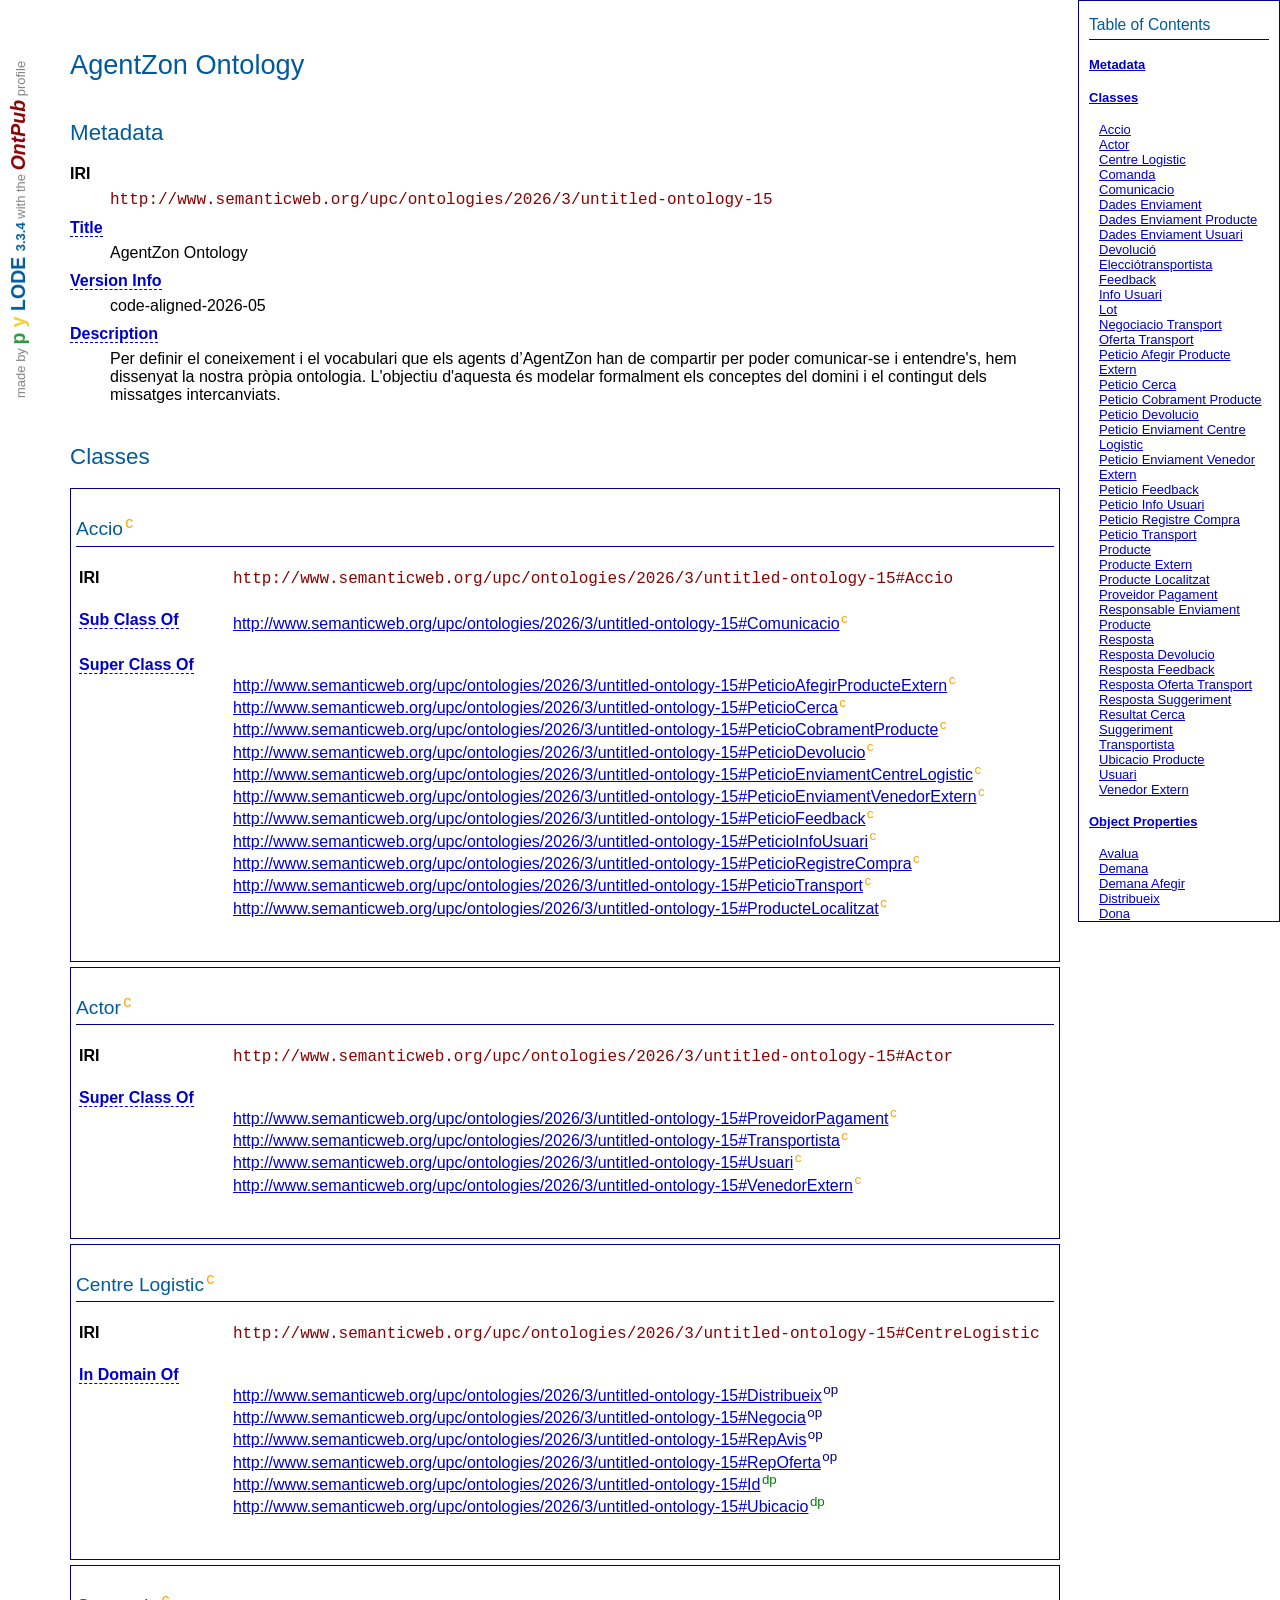
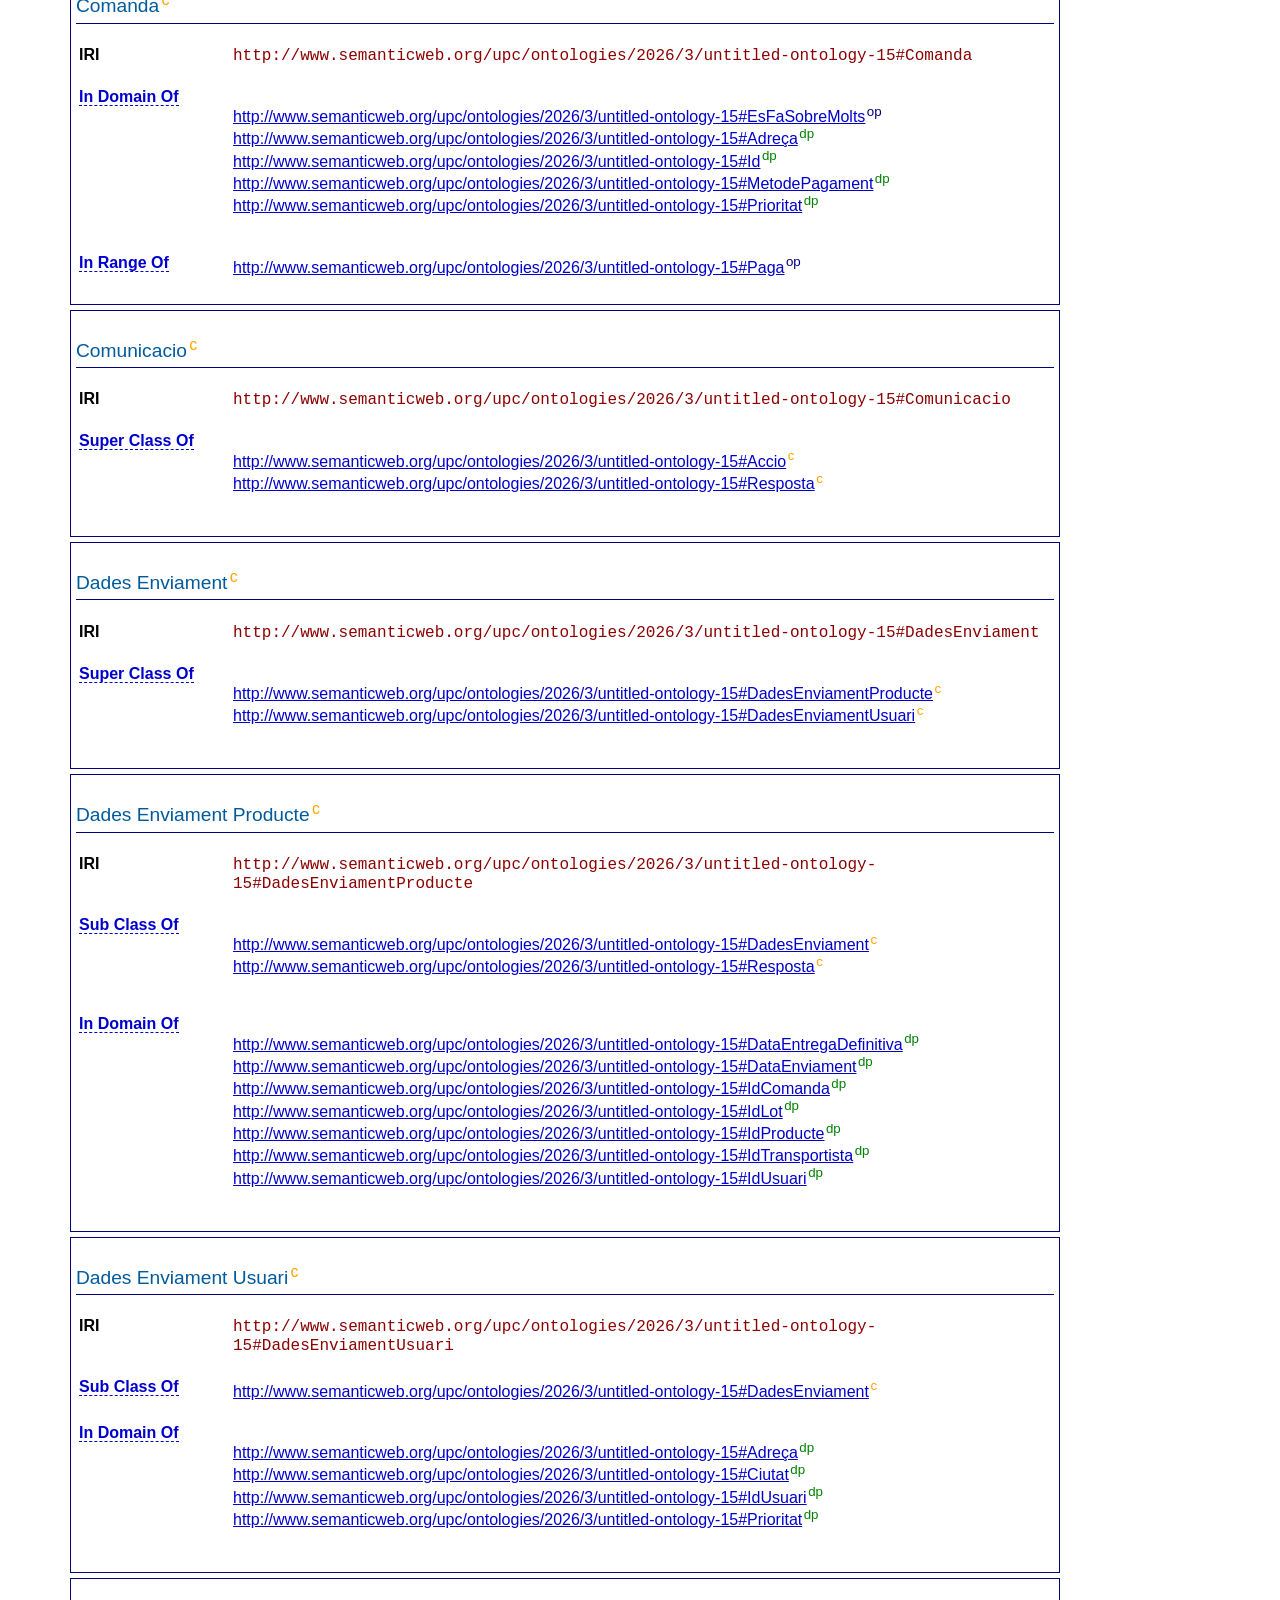
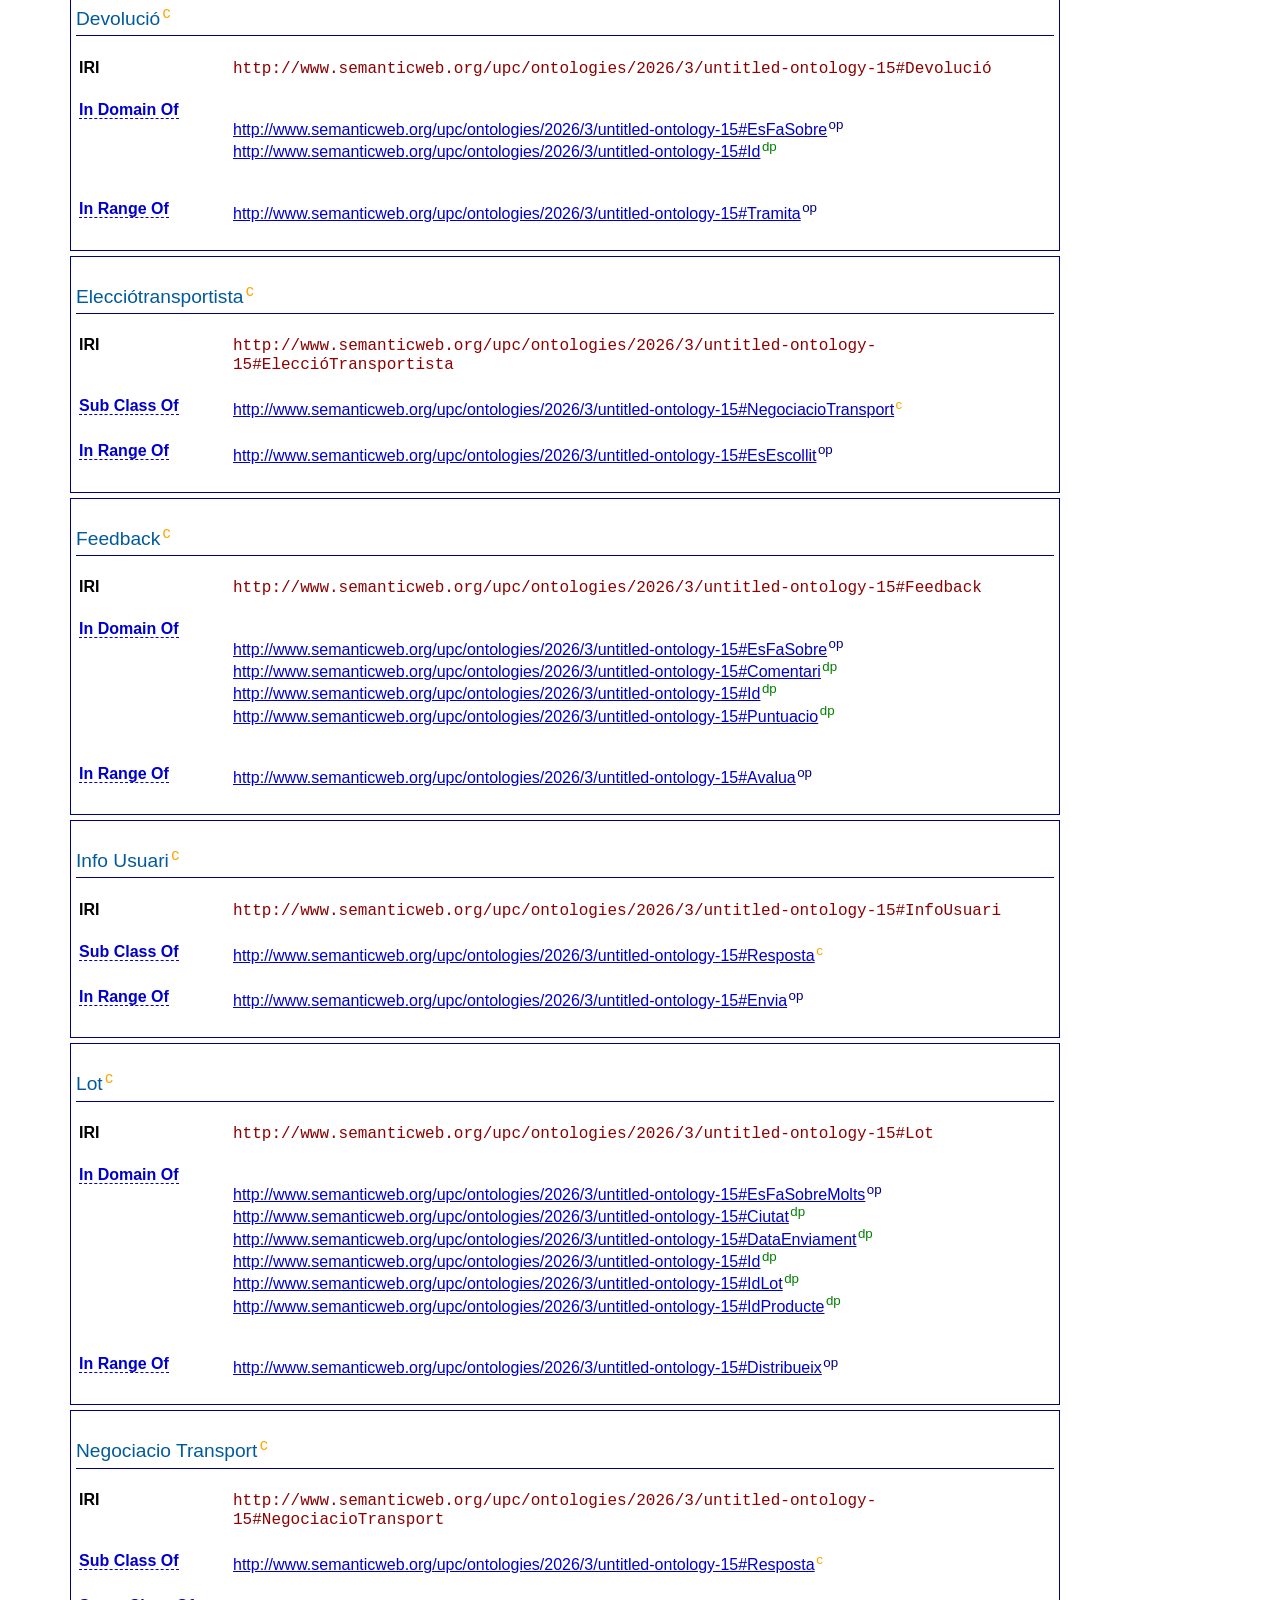
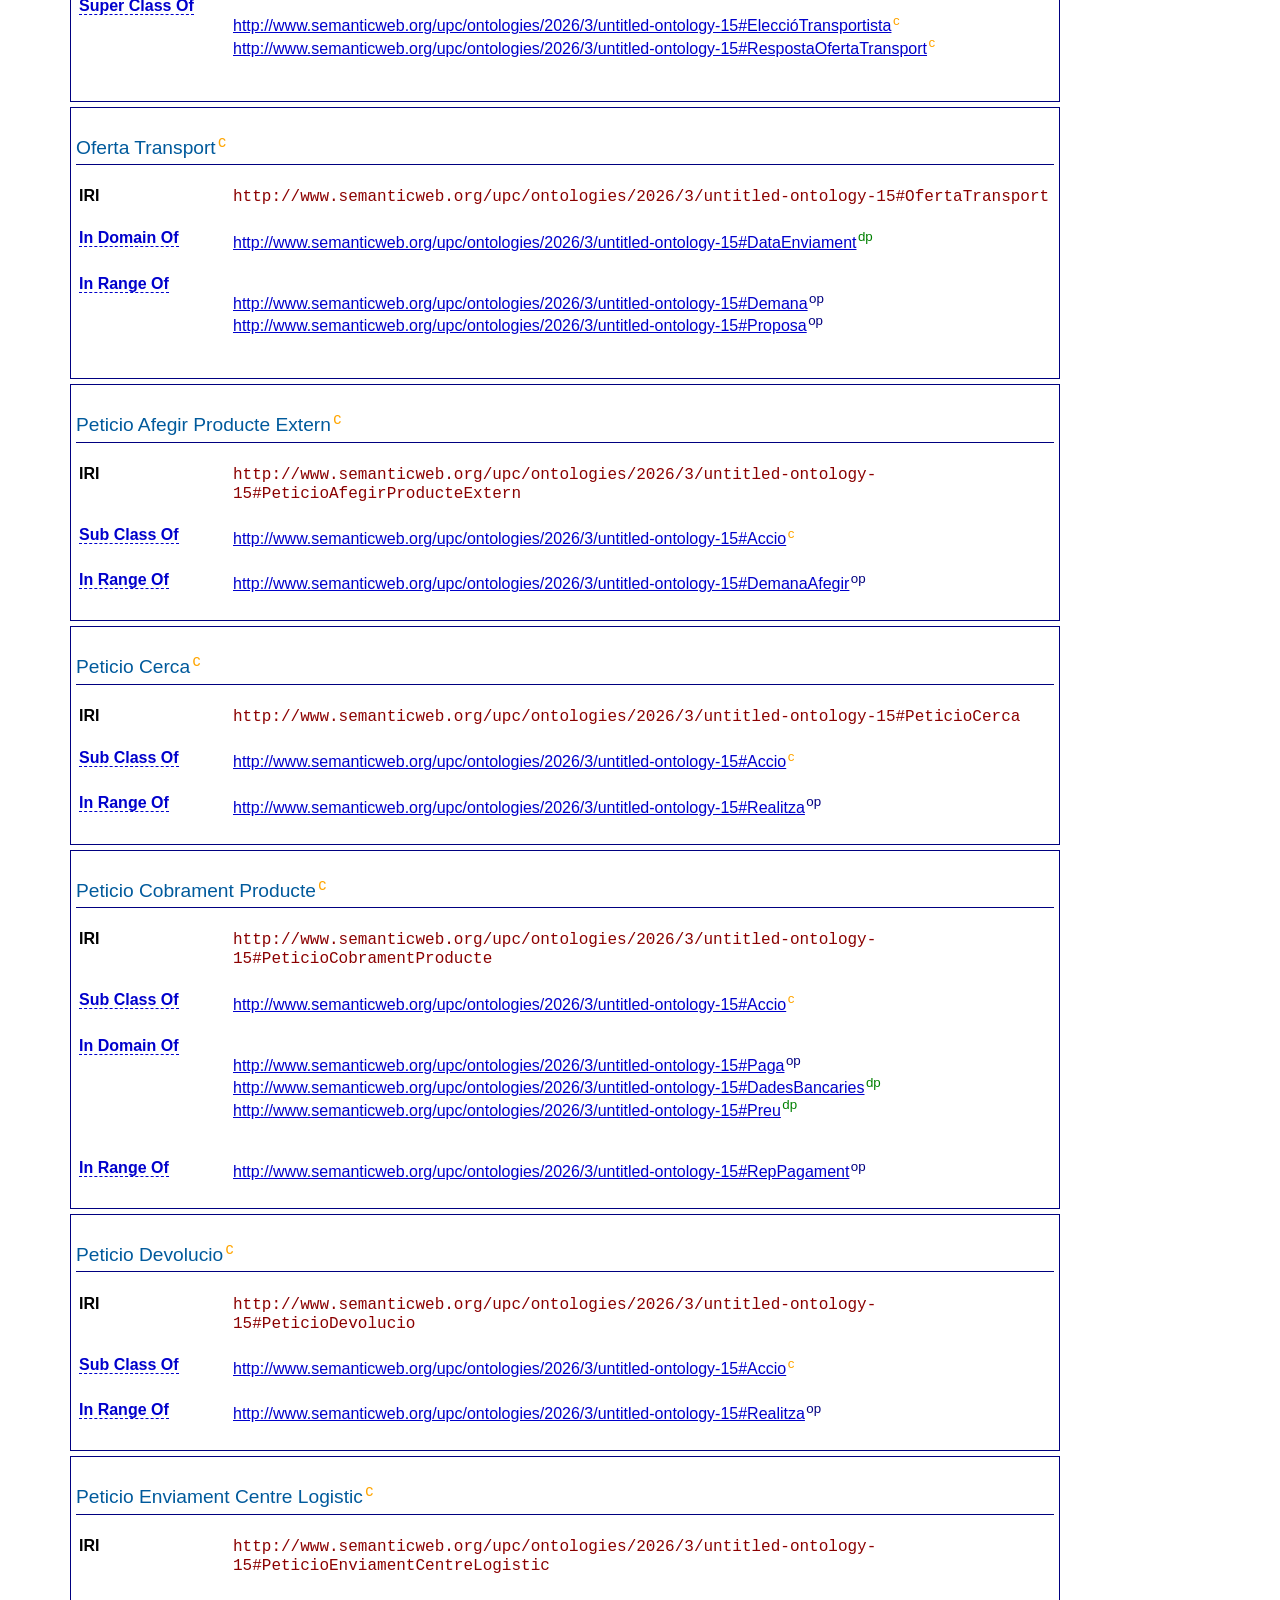
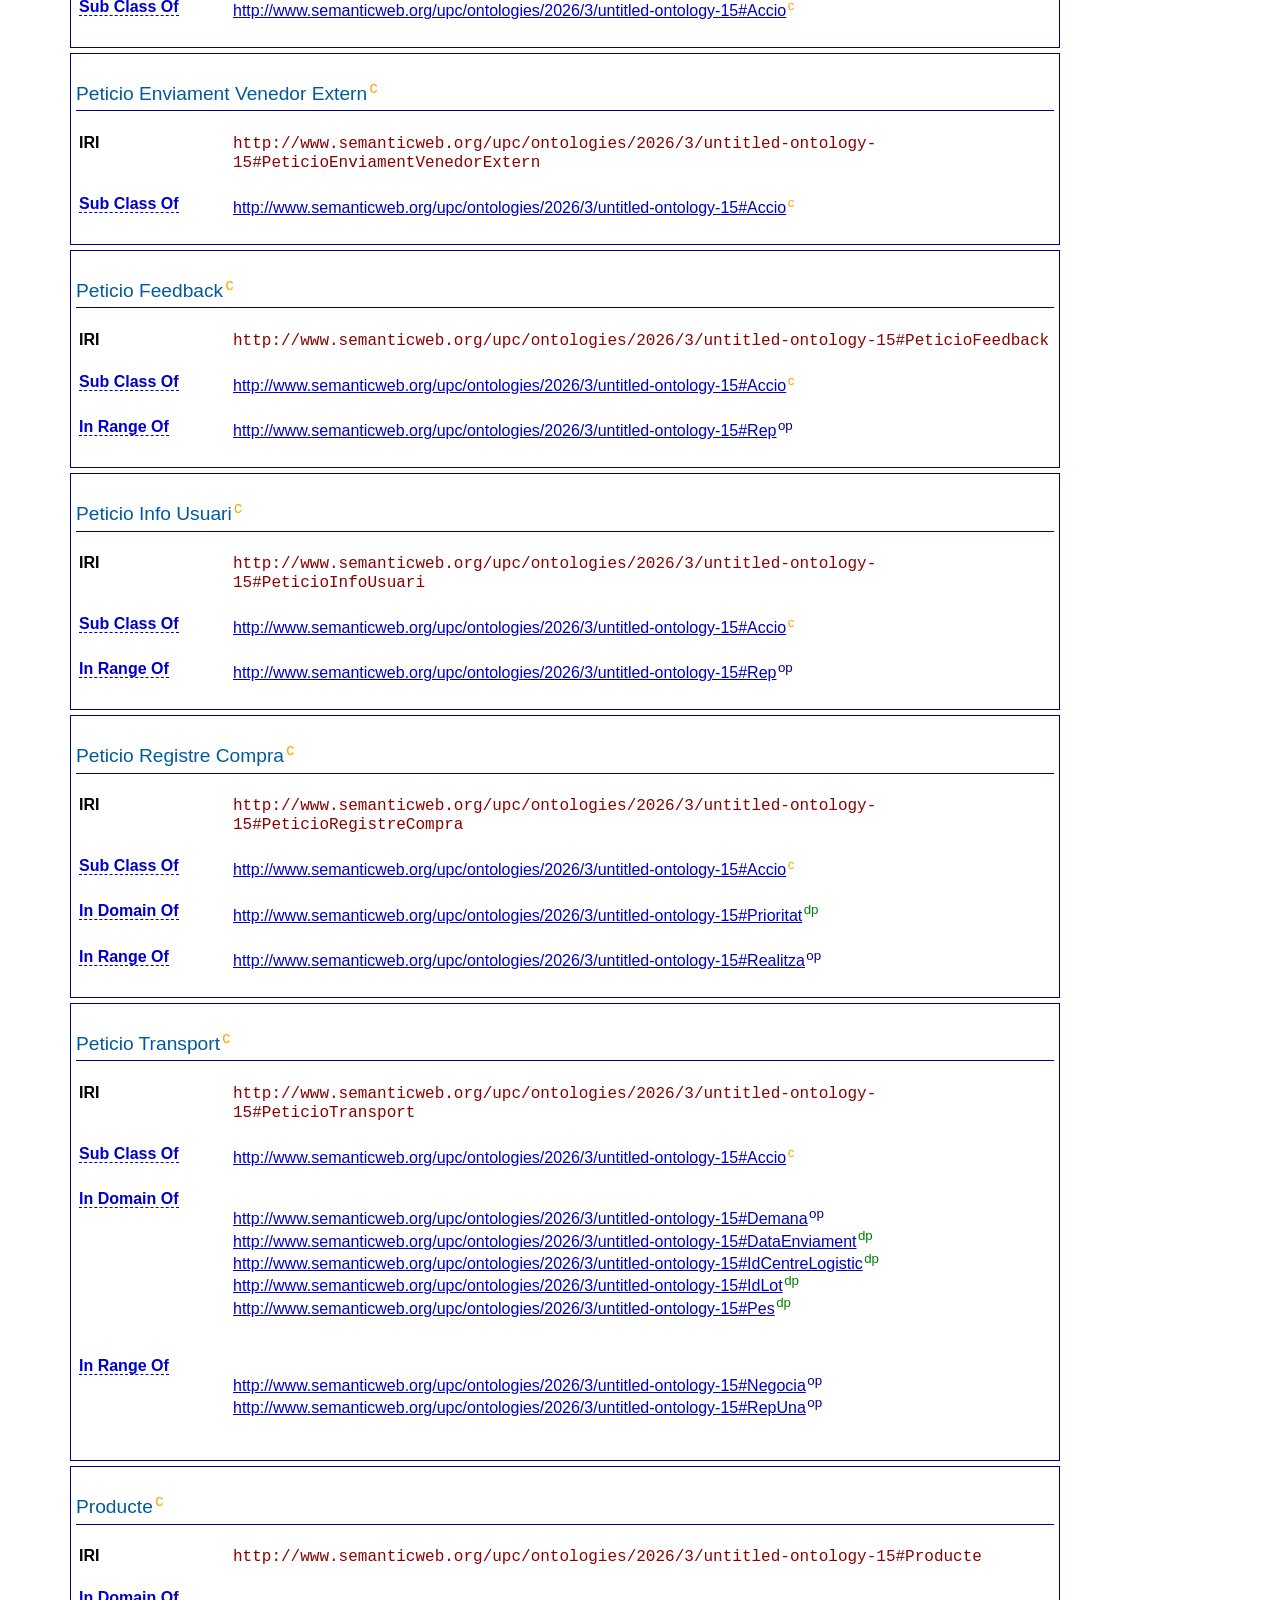
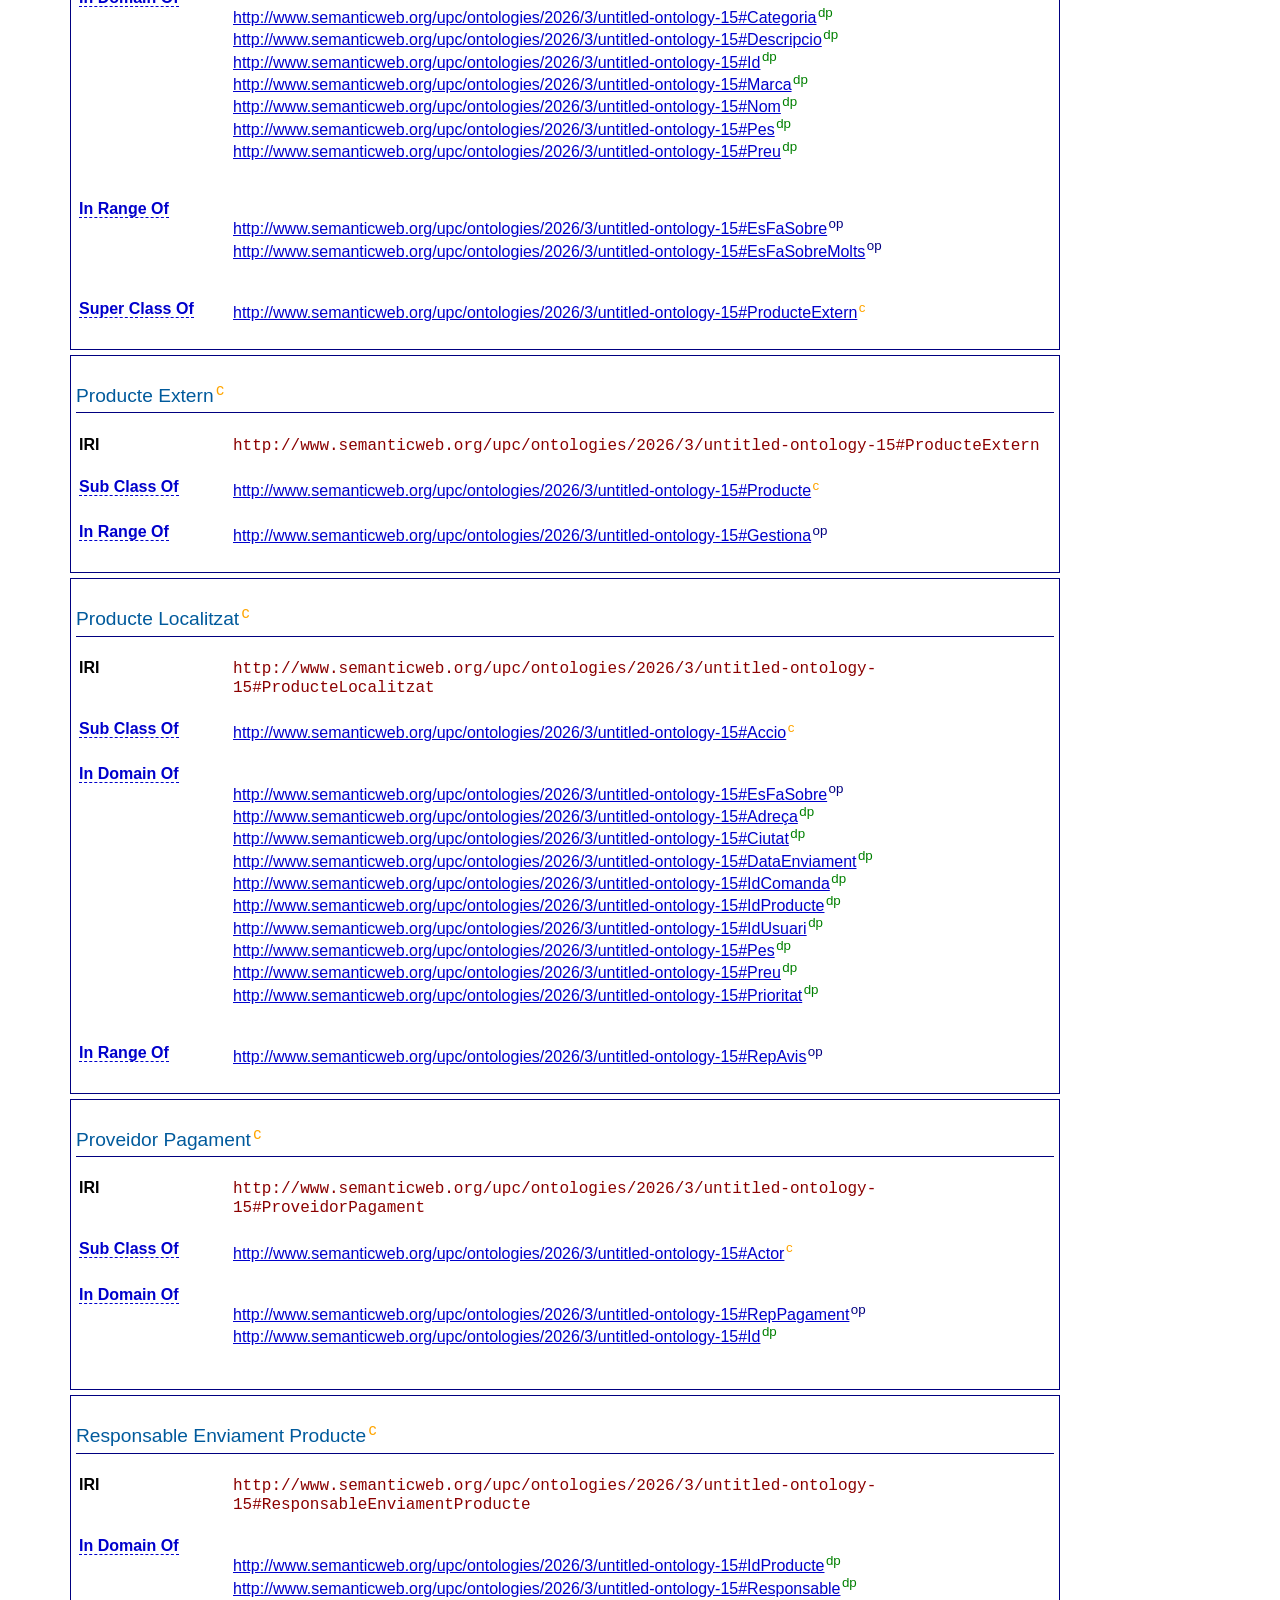
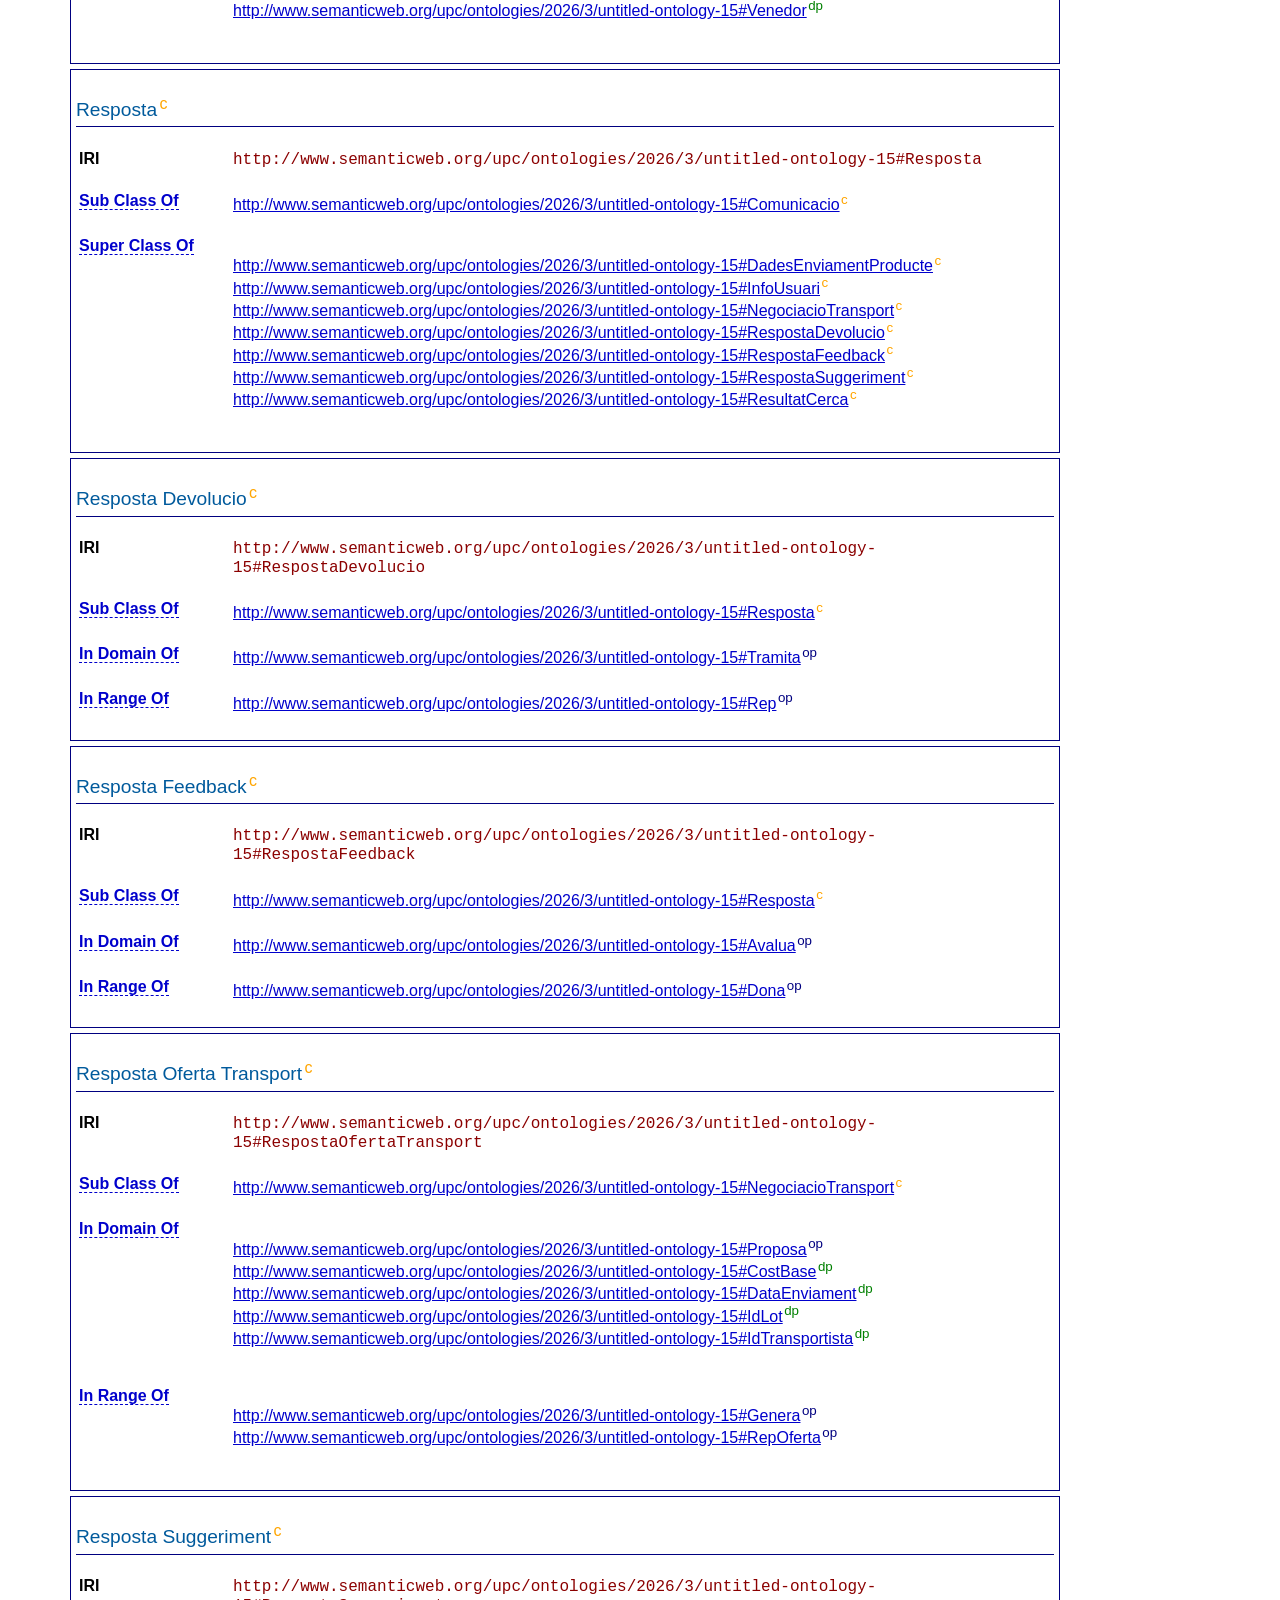
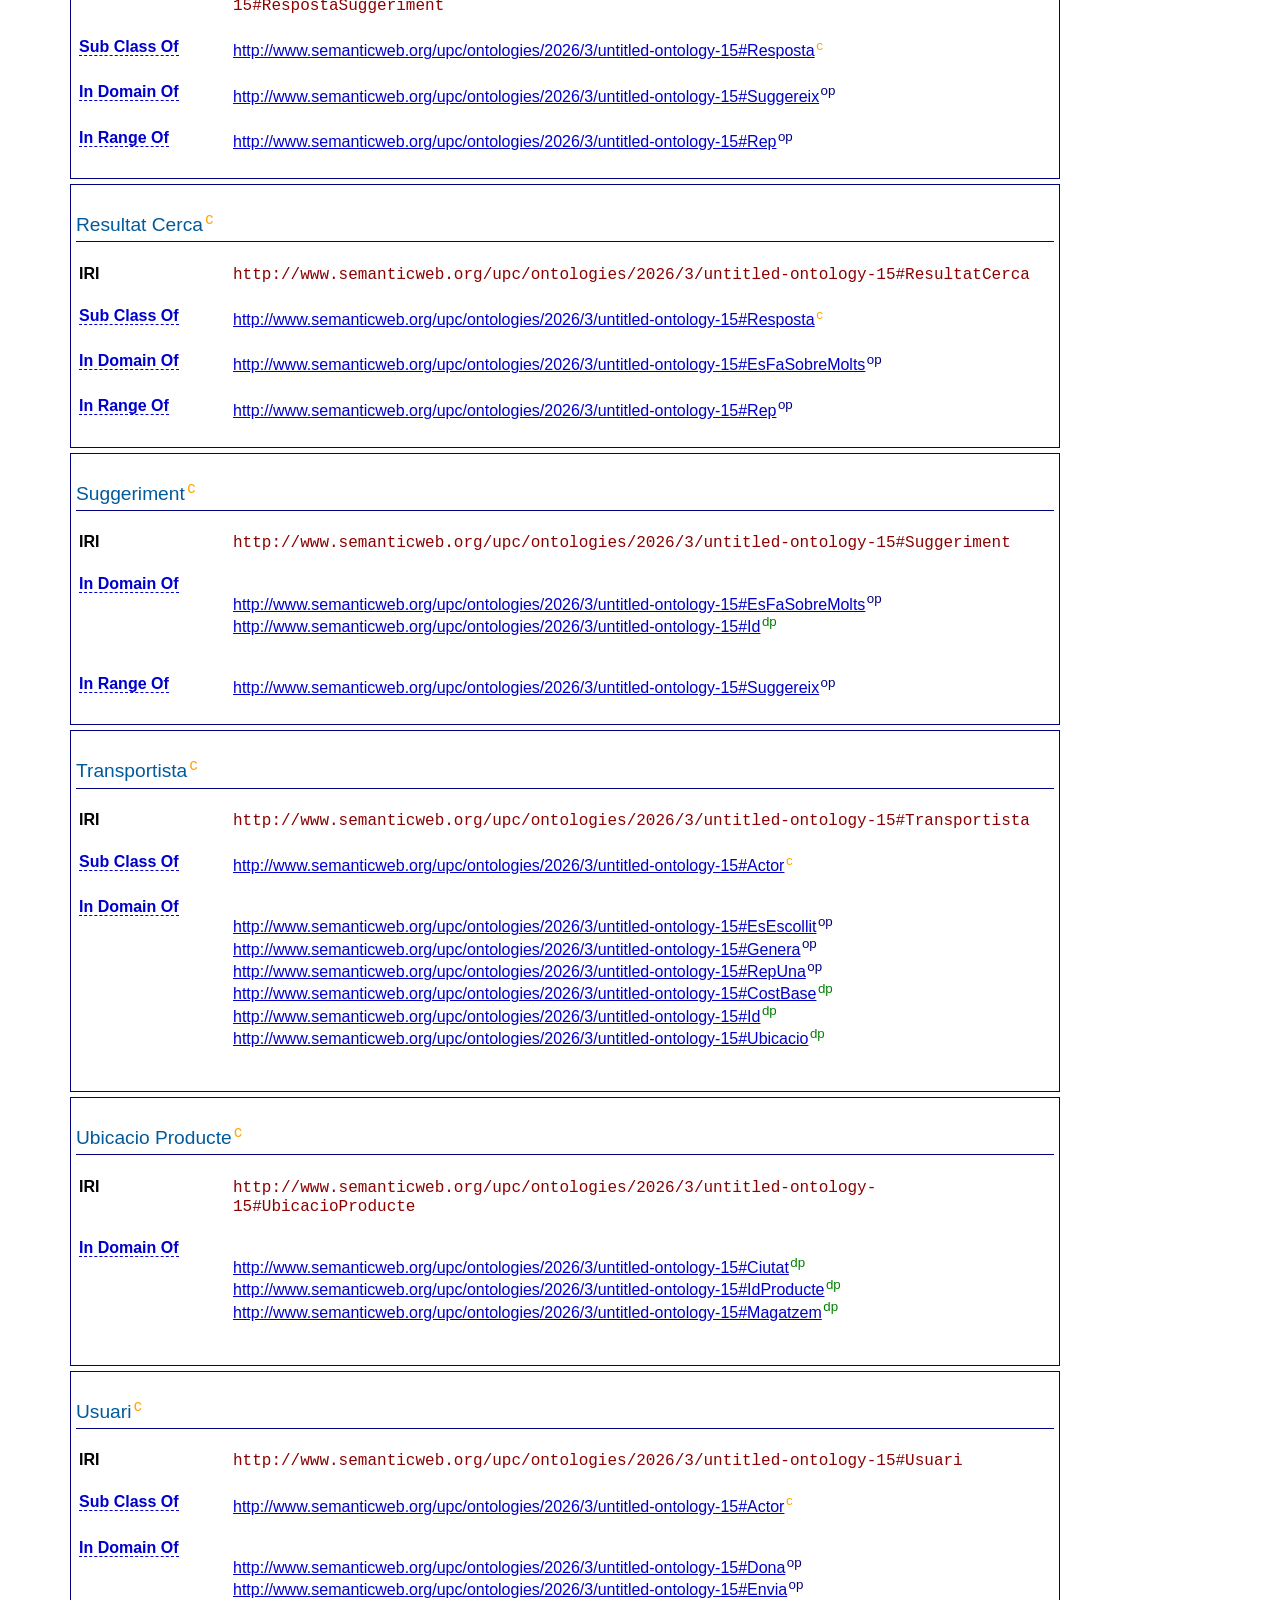
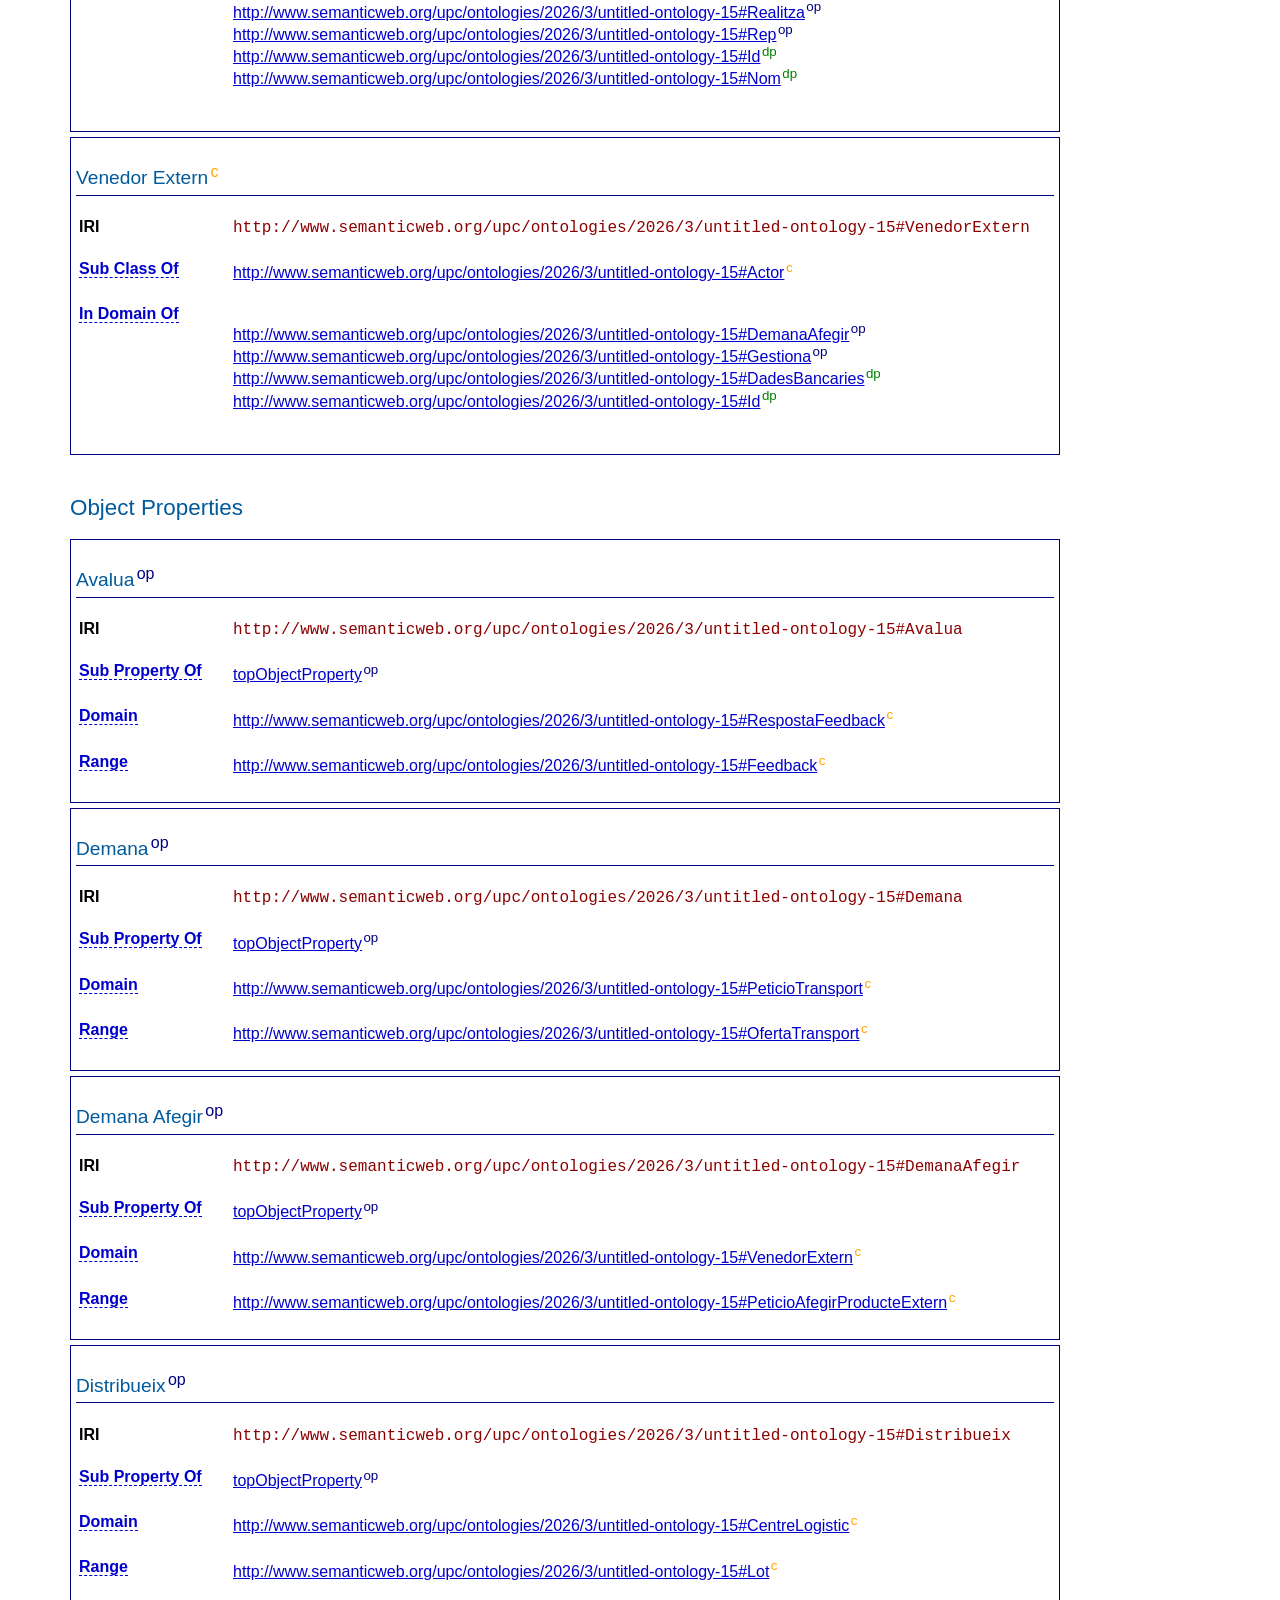
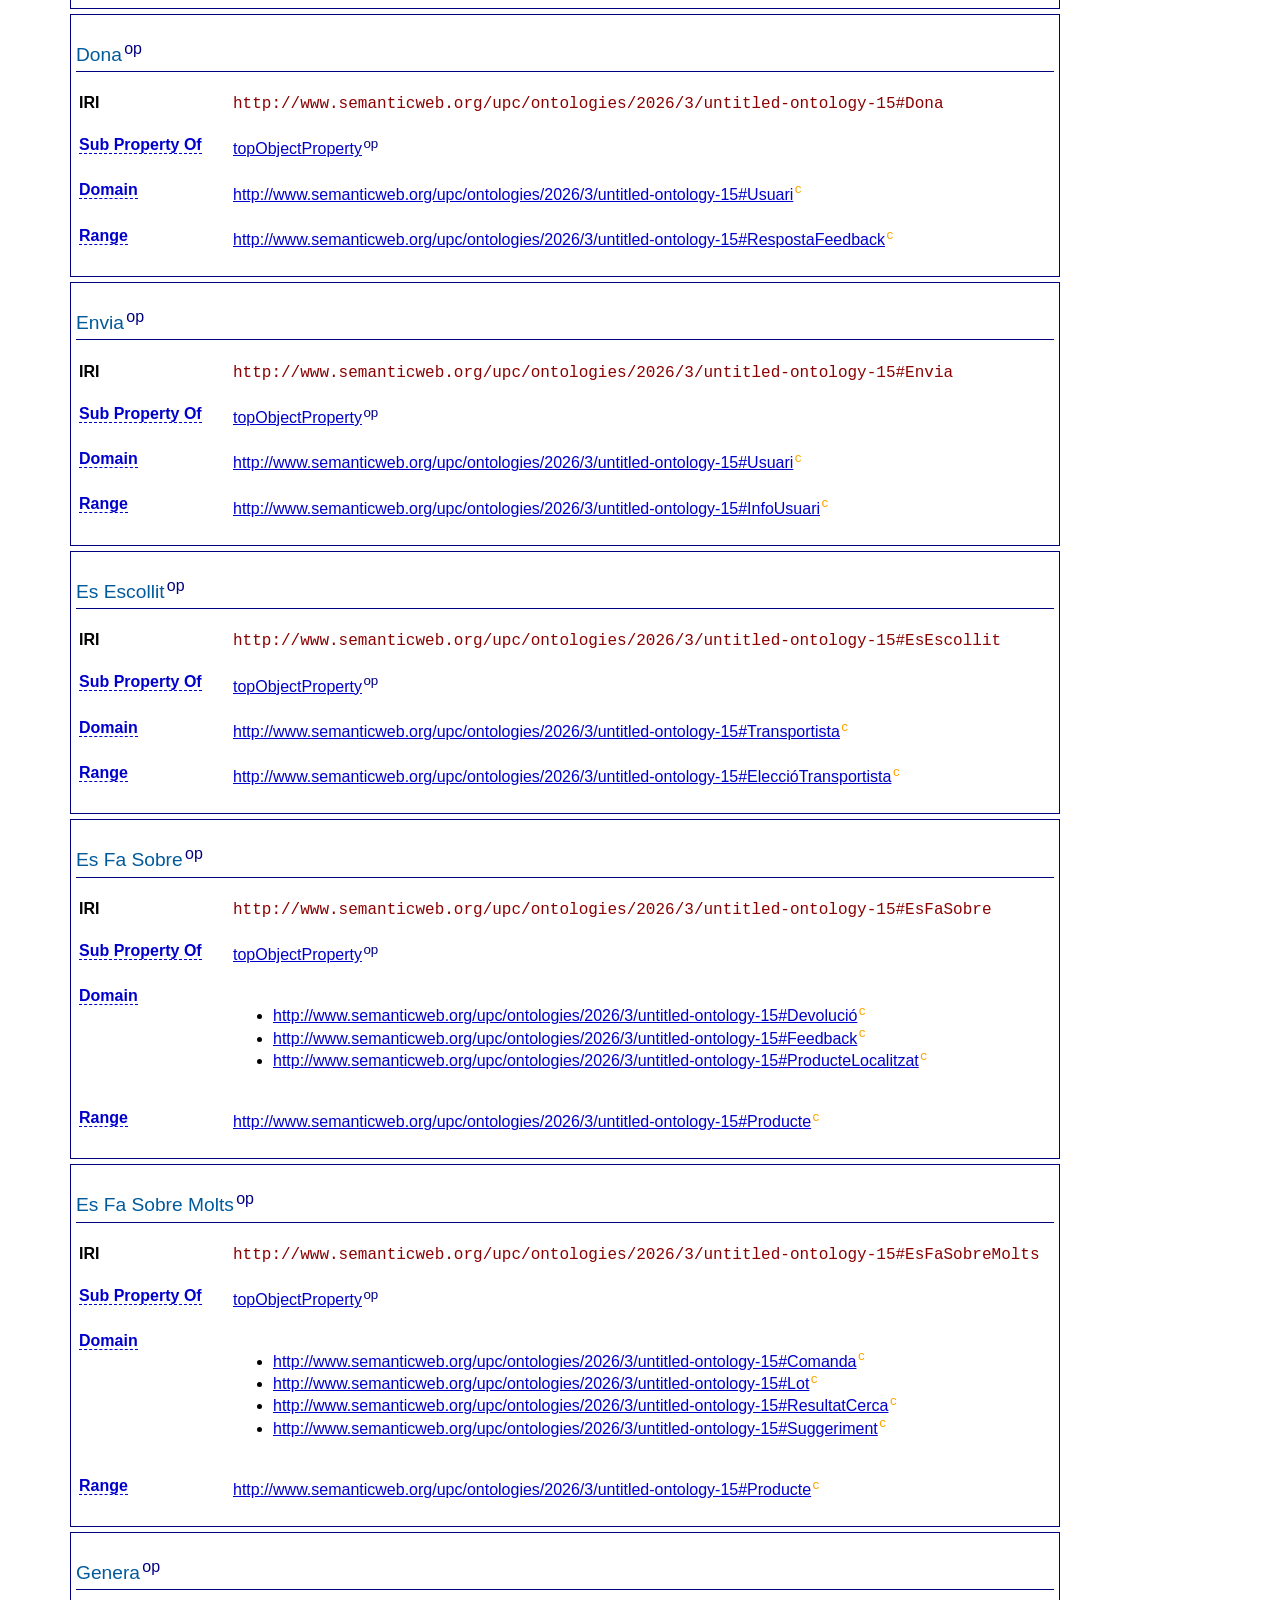
==== commit c733aafd: "ontologia = codi" ====
--- a/AgentZon/ontologia/docs/ontology.html
+++ b/AgentZon/ontologia/docs/ontology.html
@@ -290,6 +290,12 @@
     "@type": [
       "https://schema.org/DefinedTermSet"
     ],
+    "https://schema.org/description": [
+      {
+        "@language": "ca",
+        "@value": "Per definir el coneixement i el vocabulari que els agents d’AgentZon han de compartir per poder comunicar-se i entendre's, hem dissenyat la nostra pròpia ontologia. L'objectiu d'aquesta és modelar formalment els conceptes del domini i el contingut dels missatges intercanviats."
+      }
+    ],
     "https://schema.org/name": [
       {
         "@language": "ca",
@@ -320,19 +326,31 @@
             </dt>
             <dd><p>AgentZon Ontology</p></dd>
           </div>
+          <div>
+            <dt>
+              <a class="hover_property" href="http://www.w3.org/2002/07/owl#versionInfo" title="The annotation property that provides version information for an ontology or another OWL construct. Defined in The OWL 2 Schema vocabulary (OWL 2)">Version Info</a>
+            </dt>
+            <dd><p>code-aligned-2026-05</p></dd>
+          </div>
+          <div>
+            <dt>
+              <a class="hover_property" href="http://purl.org/dc/terms/description" title="An account of the resource. Defined in DCMI Metadata Terms">Description</a>
+            </dt>
+            <dd><p>Per definir el coneixement i el vocabulari que els agents d’AgentZon han de compartir per poder comunicar-se i entendre's, hem dissenyat la nostra pròpia ontologia. L'objectiu d'aquesta és modelar formalment els conceptes del domini i el contingut dels missatges intercanviats.</p></dd>
+          </div>
         </dl>
       </div>
       <div class="section" id="classes">
         <h2>Classes</h2>
-        <div class="property entity" id="Acció">
-          <h3>Acció
+        <div class="property entity" id="Accio">
+          <h3>Accio
             <sup class="sup-c" title="OWL/RDFS Class">c</sup>
           </h3>
           <table>
             <tr>
               <th>IRI</th>
               <td>
-                <code>http://www.semanticweb.org/upc/ontologies/2026/3/untitled-ontology-15#Acció</code>
+                <code>http://www.semanticweb.org/upc/ontologies/2026/3/untitled-ontology-15#Accio</code>
               </td>
             </tr>
             <tr>
@@ -341,7 +359,7 @@
               </th>
               <td>
                 <span>
-                  <a href="#Comunicació">http://www.semanticweb.org/upc/ontologies/2026/3/untitled-ontology-15#Comunicació</a>
+                  <a href="#Comunicacio">http://www.semanticweb.org/upc/ontologies/2026/3/untitled-ontology-15#Comunicacio</a>
                   <sup class="sup-c" title="OWL/RDFS Class">c</sup>
                 </span>
               </td>
@@ -354,49 +372,61 @@
                 <ul>
                   <li>
                     <span>
-                      <a href="#PeticióAfegirProducteExtern">http://www.semanticweb.org/upc/ontologies/2026/3/untitled-ontology-15#PeticióAfegirProducteExtern</a>
-                      <sup class="sup-c" title="OWL/RDFS Class">c</sup>
-                    </span>
-                  </li>
-                  <li>
-                    <span>
-                      <a href="#PeticióCerca">http://www.semanticweb.org/upc/ontologies/2026/3/untitled-ontology-15#PeticióCerca</a>
-                      <sup class="sup-c" title="OWL/RDFS Class">c</sup>
-                    </span>
-                  </li>
-                  <li>
-                    <span>
-                      <a href="#PeticióCompra">http://www.semanticweb.org/upc/ontologies/2026/3/untitled-ontology-15#PeticióCompra</a>
-                      <sup class="sup-c" title="OWL/RDFS Class">c</sup>
-                    </span>
-                  </li>
-                  <li>
-                    <span>
-                      <a href="#PeticióDevolució">http://www.semanticweb.org/upc/ontologies/2026/3/untitled-ontology-15#PeticióDevolució</a>
-                      <sup class="sup-c" title="OWL/RDFS Class">c</sup>
-                    </span>
-                  </li>
-                  <li>
-                    <span>
-                      <a href="#PeticióFeedback">http://www.semanticweb.org/upc/ontologies/2026/3/untitled-ontology-15#PeticióFeedback</a>
-                      <sup class="sup-c" title="OWL/RDFS Class">c</sup>
-                    </span>
-                  </li>
-                  <li>
-                    <span>
-                      <a href="#PeticióInfoUsuari">http://www.semanticweb.org/upc/ontologies/2026/3/untitled-ontology-15#PeticióInfoUsuari</a>
-                      <sup class="sup-c" title="OWL/RDFS Class">c</sup>
-                    </span>
-                  </li>
-                  <li>
-                    <span>
-                      <a href="#PeticióPagament">http://www.semanticweb.org/upc/ontologies/2026/3/untitled-ontology-15#PeticióPagament</a>
-                      <sup class="sup-c" title="OWL/RDFS Class">c</sup>
-                    </span>
-                  </li>
-                  <li>
-                    <span>
-                      <a href="#PeticióTransport">http://www.semanticweb.org/upc/ontologies/2026/3/untitled-ontology-15#PeticióTransport</a>
+                      <a href="#PeticioAfegirProducteExtern">http://www.semanticweb.org/upc/ontologies/2026/3/untitled-ontology-15#PeticioAfegirProducteExtern</a>
+                      <sup class="sup-c" title="OWL/RDFS Class">c</sup>
+                    </span>
+                  </li>
+                  <li>
+                    <span>
+                      <a href="#PeticioCerca">http://www.semanticweb.org/upc/ontologies/2026/3/untitled-ontology-15#PeticioCerca</a>
+                      <sup class="sup-c" title="OWL/RDFS Class">c</sup>
+                    </span>
+                  </li>
+                  <li>
+                    <span>
+                      <a href="#PeticioCobramentProducte">http://www.semanticweb.org/upc/ontologies/2026/3/untitled-ontology-15#PeticioCobramentProducte</a>
+                      <sup class="sup-c" title="OWL/RDFS Class">c</sup>
+                    </span>
+                  </li>
+                  <li>
+                    <span>
+                      <a href="#PeticioDevolucio">http://www.semanticweb.org/upc/ontologies/2026/3/untitled-ontology-15#PeticioDevolucio</a>
+                      <sup class="sup-c" title="OWL/RDFS Class">c</sup>
+                    </span>
+                  </li>
+                  <li>
+                    <span>
+                      <a href="#PeticioEnviamentCentreLogistic">http://www.semanticweb.org/upc/ontologies/2026/3/untitled-ontology-15#PeticioEnviamentCentreLogistic</a>
+                      <sup class="sup-c" title="OWL/RDFS Class">c</sup>
+                    </span>
+                  </li>
+                  <li>
+                    <span>
+                      <a href="#PeticioEnviamentVenedorExtern">http://www.semanticweb.org/upc/ontologies/2026/3/untitled-ontology-15#PeticioEnviamentVenedorExtern</a>
+                      <sup class="sup-c" title="OWL/RDFS Class">c</sup>
+                    </span>
+                  </li>
+                  <li>
+                    <span>
+                      <a href="#PeticioFeedback">http://www.semanticweb.org/upc/ontologies/2026/3/untitled-ontology-15#PeticioFeedback</a>
+                      <sup class="sup-c" title="OWL/RDFS Class">c</sup>
+                    </span>
+                  </li>
+                  <li>
+                    <span>
+                      <a href="#PeticioInfoUsuari">http://www.semanticweb.org/upc/ontologies/2026/3/untitled-ontology-15#PeticioInfoUsuari</a>
+                      <sup class="sup-c" title="OWL/RDFS Class">c</sup>
+                    </span>
+                  </li>
+                  <li>
+                    <span>
+                      <a href="#PeticioRegistreCompra">http://www.semanticweb.org/upc/ontologies/2026/3/untitled-ontology-15#PeticioRegistreCompra</a>
+                      <sup class="sup-c" title="OWL/RDFS Class">c</sup>
+                    </span>
+                  </li>
+                  <li>
+                    <span>
+                      <a href="#PeticioTransport">http://www.semanticweb.org/upc/ontologies/2026/3/untitled-ontology-15#PeticioTransport</a>
                       <sup class="sup-c" title="OWL/RDFS Class">c</sup>
                     </span>
                   </li>
@@ -430,7 +460,7 @@
                 <ul>
                   <li>
                     <span>
-                      <a href="#ProveïdorPagament">http://www.semanticweb.org/upc/ontologies/2026/3/untitled-ontology-15#ProveïdorPagament</a>
+                      <a href="#ProveidorPagament">http://www.semanticweb.org/upc/ontologies/2026/3/untitled-ontology-15#ProveidorPagament</a>
                       <sup class="sup-c" title="OWL/RDFS Class">c</sup>
                     </span>
                   </li>
@@ -457,15 +487,15 @@
             </tr>
           </table>
         </div>
-        <div class="property entity" id="CentreLogístic">
-          <h3>Centre Logístic
+        <div class="property entity" id="CentreLogistic">
+          <h3>Centre Logistic
             <sup class="sup-c" title="OWL/RDFS Class">c</sup>
           </h3>
           <table>
             <tr>
               <th>IRI</th>
               <td>
-                <code>http://www.semanticweb.org/upc/ontologies/2026/3/untitled-ontology-15#CentreLogístic</code>
+                <code>http://www.semanticweb.org/upc/ontologies/2026/3/untitled-ontology-15#CentreLogistic</code>
               </td>
             </tr>
             <tr>
@@ -488,7 +518,7 @@
                   </li>
                   <li>
                     <span>
-                      <a href="#RepAvís">http://www.semanticweb.org/upc/ontologies/2026/3/untitled-ontology-15#RepAvís</a>
+                      <a href="#RepAvis">http://www.semanticweb.org/upc/ontologies/2026/3/untitled-ontology-15#RepAvis</a>
                       <sup class="sup-op" title="OWL Object Property">op</sup>
                     </span>
                   </li>
@@ -506,7 +536,7 @@
                   </li>
                   <li>
                     <span>
-                      <a href="#Ubicació">http://www.semanticweb.org/upc/ontologies/2026/3/untitled-ontology-15#Ubicació</a>
+                      <a href="#Ubicacio">http://www.semanticweb.org/upc/ontologies/2026/3/untitled-ontology-15#Ubicacio</a>
                       <sup class="sup-dp" title="OWL Datatype Property">dp</sup>
                     </span>
                   </li>
@@ -552,7 +582,7 @@
                   </li>
                   <li>
                     <span>
-                      <a href="#MètodePagament">http://www.semanticweb.org/upc/ontologies/2026/3/untitled-ontology-15#MètodePagament</a>
+                      <a href="#MetodePagament">http://www.semanticweb.org/upc/ontologies/2026/3/untitled-ontology-15#MetodePagament</a>
                       <sup class="sup-dp" title="OWL Datatype Property">dp</sup>
                     </span>
                   </li>
@@ -578,15 +608,15 @@
             </tr>
           </table>
         </div>
-        <div class="property entity" id="Comunicació">
-          <h3>Comunicació
+        <div class="property entity" id="Comunicacio">
+          <h3>Comunicacio
             <sup class="sup-c" title="OWL/RDFS Class">c</sup>
           </h3>
           <table>
             <tr>
               <th>IRI</th>
               <td>
-                <code>http://www.semanticweb.org/upc/ontologies/2026/3/untitled-ontology-15#Comunicació</code>
+                <code>http://www.semanticweb.org/upc/ontologies/2026/3/untitled-ontology-15#Comunicacio</code>
               </td>
             </tr>
             <tr>
@@ -597,7 +627,7 @@
                 <ul>
                   <li>
                     <span>
-                      <a href="#Acció">http://www.semanticweb.org/upc/ontologies/2026/3/untitled-ontology-15#Acció</a>
+                      <a href="#Accio">http://www.semanticweb.org/upc/ontologies/2026/3/untitled-ontology-15#Accio</a>
                       <sup class="sup-c" title="OWL/RDFS Class">c</sup>
                     </span>
                   </li>
@@ -605,6 +635,182 @@
                     <span>
                       <a href="#Resposta">http://www.semanticweb.org/upc/ontologies/2026/3/untitled-ontology-15#Resposta</a>
                       <sup class="sup-c" title="OWL/RDFS Class">c</sup>
+                    </span>
+                  </li>
+                </ul>
+              </td>
+            </tr>
+          </table>
+        </div>
+        <div class="property entity" id="DadesEnviament">
+          <h3>Dades Enviament
+            <sup class="sup-c" title="OWL/RDFS Class">c</sup>
+          </h3>
+          <table>
+            <tr>
+              <th>IRI</th>
+              <td>
+                <code>http://www.semanticweb.org/upc/ontologies/2026/3/untitled-ontology-15#DadesEnviament</code>
+              </td>
+            </tr>
+            <tr>
+              <th>
+                <a class="hover_property" href="https://w3id.org/profile/ontdoc/superClassOf" title="Inverse of RDFS' subClassOf. Defined in Ontology Documentation Profile">Super Class Of</a>
+              </th>
+              <td>
+                <ul>
+                  <li>
+                    <span>
+                      <a href="#DadesEnviamentProducte">http://www.semanticweb.org/upc/ontologies/2026/3/untitled-ontology-15#DadesEnviamentProducte</a>
+                      <sup class="sup-c" title="OWL/RDFS Class">c</sup>
+                    </span>
+                  </li>
+                  <li>
+                    <span>
+                      <a href="#DadesEnviamentUsuari">http://www.semanticweb.org/upc/ontologies/2026/3/untitled-ontology-15#DadesEnviamentUsuari</a>
+                      <sup class="sup-c" title="OWL/RDFS Class">c</sup>
+                    </span>
+                  </li>
+                </ul>
+              </td>
+            </tr>
+          </table>
+        </div>
+        <div class="property entity" id="DadesEnviamentProducte">
+          <h3>Dades Enviament Producte
+            <sup class="sup-c" title="OWL/RDFS Class">c</sup>
+          </h3>
+          <table>
+            <tr>
+              <th>IRI</th>
+              <td>
+                <code>http://www.semanticweb.org/upc/ontologies/2026/3/untitled-ontology-15#DadesEnviamentProducte</code>
+              </td>
+            </tr>
+            <tr>
+              <th>
+                <a class="hover_property" href="http://www.w3.org/2000/01/rdf-schema#subClassOf" title="The subject is a subclass of a class. Defined in The RDF Schema vocabulary (RDFS)">Sub Class Of</a>
+              </th>
+              <td>
+                <ul>
+                  <li>
+                    <span>
+                      <a href="#DadesEnviament">http://www.semanticweb.org/upc/ontologies/2026/3/untitled-ontology-15#DadesEnviament</a>
+                      <sup class="sup-c" title="OWL/RDFS Class">c</sup>
+                    </span>
+                  </li>
+                  <li>
+                    <span>
+                      <a href="#Resposta">http://www.semanticweb.org/upc/ontologies/2026/3/untitled-ontology-15#Resposta</a>
+                      <sup class="sup-c" title="OWL/RDFS Class">c</sup>
+                    </span>
+                  </li>
+                </ul>
+              </td>
+            </tr>
+            <tr>
+              <th>
+                <a class="hover_property" href="https://w3id.org/profile/ontdoc/inDomainOf" title="Inverse of rdfs:domain. Defined in Ontology Documentation Profile">In Domain Of</a>
+              </th>
+              <td>
+                <ul>
+                  <li>
+                    <span>
+                      <a href="#DataEntregaDefinitiva">http://www.semanticweb.org/upc/ontologies/2026/3/untitled-ontology-15#DataEntregaDefinitiva</a>
+                      <sup class="sup-dp" title="OWL Datatype Property">dp</sup>
+                    </span>
+                  </li>
+                  <li>
+                    <span>
+                      <a href="#DataEnviament">http://www.semanticweb.org/upc/ontologies/2026/3/untitled-ontology-15#DataEnviament</a>
+                      <sup class="sup-dp" title="OWL Datatype Property">dp</sup>
+                    </span>
+                  </li>
+                  <li>
+                    <span>
+                      <a href="#IdComanda">http://www.semanticweb.org/upc/ontologies/2026/3/untitled-ontology-15#IdComanda</a>
+                      <sup class="sup-dp" title="OWL Datatype Property">dp</sup>
+                    </span>
+                  </li>
+                  <li>
+                    <span>
+                      <a href="#IdLot">http://www.semanticweb.org/upc/ontologies/2026/3/untitled-ontology-15#IdLot</a>
+                      <sup class="sup-dp" title="OWL Datatype Property">dp</sup>
+                    </span>
+                  </li>
+                  <li>
+                    <span>
+                      <a href="#IdProducte">http://www.semanticweb.org/upc/ontologies/2026/3/untitled-ontology-15#IdProducte</a>
+                      <sup class="sup-dp" title="OWL Datatype Property">dp</sup>
+                    </span>
+                  </li>
+                  <li>
+                    <span>
+                      <a href="#IdTransportista">http://www.semanticweb.org/upc/ontologies/2026/3/untitled-ontology-15#IdTransportista</a>
+                      <sup class="sup-dp" title="OWL Datatype Property">dp</sup>
+                    </span>
+                  </li>
+                  <li>
+                    <span>
+                      <a href="#IdUsuari">http://www.semanticweb.org/upc/ontologies/2026/3/untitled-ontology-15#IdUsuari</a>
+                      <sup class="sup-dp" title="OWL Datatype Property">dp</sup>
+                    </span>
+                  </li>
+                </ul>
+              </td>
+            </tr>
+          </table>
+        </div>
+        <div class="property entity" id="DadesEnviamentUsuari">
+          <h3>Dades Enviament Usuari
+            <sup class="sup-c" title="OWL/RDFS Class">c</sup>
+          </h3>
+          <table>
+            <tr>
+              <th>IRI</th>
+              <td>
+                <code>http://www.semanticweb.org/upc/ontologies/2026/3/untitled-ontology-15#DadesEnviamentUsuari</code>
+              </td>
+            </tr>
+            <tr>
+              <th>
+                <a class="hover_property" href="http://www.w3.org/2000/01/rdf-schema#subClassOf" title="The subject is a subclass of a class. Defined in The RDF Schema vocabulary (RDFS)">Sub Class Of</a>
+              </th>
+              <td>
+                <span>
+                  <a href="#DadesEnviament">http://www.semanticweb.org/upc/ontologies/2026/3/untitled-ontology-15#DadesEnviament</a>
+                  <sup class="sup-c" title="OWL/RDFS Class">c</sup>
+                </span>
+              </td>
+            </tr>
+            <tr>
+              <th>
+                <a class="hover_property" href="https://w3id.org/profile/ontdoc/inDomainOf" title="Inverse of rdfs:domain. Defined in Ontology Documentation Profile">In Domain Of</a>
+              </th>
+              <td>
+                <ul>
+                  <li>
+                    <span>
+                      <a href="#Adreça">http://www.semanticweb.org/upc/ontologies/2026/3/untitled-ontology-15#Adreça</a>
+                      <sup class="sup-dp" title="OWL Datatype Property">dp</sup>
+                    </span>
+                  </li>
+                  <li>
+                    <span>
+                      <a href="#Ciutat">http://www.semanticweb.org/upc/ontologies/2026/3/untitled-ontology-15#Ciutat</a>
+                      <sup class="sup-dp" title="OWL Datatype Property">dp</sup>
+                    </span>
+                  </li>
+                  <li>
+                    <span>
+                      <a href="#IdUsuari">http://www.semanticweb.org/upc/ontologies/2026/3/untitled-ontology-15#IdUsuari</a>
+                      <sup class="sup-dp" title="OWL Datatype Property">dp</sup>
+                    </span>
+                  </li>
+                  <li>
+                    <span>
+                      <a href="#Prioritat">http://www.semanticweb.org/upc/ontologies/2026/3/untitled-ontology-15#Prioritat</a>
+                      <sup class="sup-dp" title="OWL Datatype Property">dp</sup>
                     </span>
                   </li>
                 </ul>
@@ -674,7 +880,7 @@
               </th>
               <td>
                 <span>
-                  <a href="#NegociacióTransport">http://www.semanticweb.org/upc/ontologies/2026/3/untitled-ontology-15#NegociacióTransport</a>
+                  <a href="#NegociacioTransport">http://www.semanticweb.org/upc/ontologies/2026/3/untitled-ontology-15#NegociacioTransport</a>
                   <sup class="sup-c" title="OWL/RDFS Class">c</sup>
                 </span>
               </td>
@@ -685,7 +891,7 @@
               </th>
               <td>
                 <span>
-                  <a href="#ÉsEscollit">http://www.semanticweb.org/upc/ontologies/2026/3/untitled-ontology-15#ÉsEscollit</a>
+                  <a href="#EsEscollit">http://www.semanticweb.org/upc/ontologies/2026/3/untitled-ontology-15#EsEscollit</a>
                   <sup class="sup-op" title="OWL Object Property">op</sup>
                 </span>
               </td>
@@ -729,7 +935,7 @@
                   </li>
                   <li>
                     <span>
-                      <a href="#Puntuació">http://www.semanticweb.org/upc/ontologies/2026/3/untitled-ontology-15#Puntuació</a>
+                      <a href="#Puntuacio">http://www.semanticweb.org/upc/ontologies/2026/3/untitled-ontology-15#Puntuacio</a>
                       <sup class="sup-dp" title="OWL Datatype Property">dp</sup>
                     </span>
                   </li>
@@ -742,7 +948,7 @@
               </th>
               <td>
                 <span>
-                  <a href="#Avalúa">http://www.semanticweb.org/upc/ontologies/2026/3/untitled-ontology-15#Avalúa</a>
+                  <a href="#Avalua">http://www.semanticweb.org/upc/ontologies/2026/3/untitled-ontology-15#Avalua</a>
                   <sup class="sup-op" title="OWL Object Property">op</sup>
                 </span>
               </td>
@@ -809,6 +1015,12 @@
                   </li>
                   <li>
                     <span>
+                      <a href="#Ciutat">http://www.semanticweb.org/upc/ontologies/2026/3/untitled-ontology-15#Ciutat</a>
+                      <sup class="sup-dp" title="OWL Datatype Property">dp</sup>
+                    </span>
+                  </li>
+                  <li>
+                    <span>
                       <a href="#DataEnviament">http://www.semanticweb.org/upc/ontologies/2026/3/untitled-ontology-15#DataEnviament</a>
                       <sup class="sup-dp" title="OWL Datatype Property">dp</sup>
                     </span>
@@ -816,6 +1028,18 @@
                   <li>
                     <span>
                       <a href="#Id">http://www.semanticweb.org/upc/ontologies/2026/3/untitled-ontology-15#Id</a>
+                      <sup class="sup-dp" title="OWL Datatype Property">dp</sup>
+                    </span>
+                  </li>
+                  <li>
+                    <span>
+                      <a href="#IdLot">http://www.semanticweb.org/upc/ontologies/2026/3/untitled-ontology-15#IdLot</a>
+                      <sup class="sup-dp" title="OWL Datatype Property">dp</sup>
+                    </span>
+                  </li>
+                  <li>
+                    <span>
+                      <a href="#IdProducte">http://www.semanticweb.org/upc/ontologies/2026/3/untitled-ontology-15#IdProducte</a>
                       <sup class="sup-dp" title="OWL Datatype Property">dp</sup>
                     </span>
                   </li>
@@ -835,15 +1059,15 @@
             </tr>
           </table>
         </div>
-        <div class="property entity" id="NegociacióTransport">
-          <h3>Negociaciótransport
+        <div class="property entity" id="NegociacioTransport">
+          <h3>Negociacio Transport
             <sup class="sup-c" title="OWL/RDFS Class">c</sup>
           </h3>
           <table>
             <tr>
               <th>IRI</th>
               <td>
-                <code>http://www.semanticweb.org/upc/ontologies/2026/3/untitled-ontology-15#NegociacióTransport</code>
+                <code>http://www.semanticweb.org/upc/ontologies/2026/3/untitled-ontology-15#NegociacioTransport</code>
               </td>
             </tr>
             <tr>
@@ -925,15 +1149,15 @@
             </tr>
           </table>
         </div>
-        <div class="property entity" id="PeticióAfegirProducteExtern">
-          <h3>Peticióafegir Producte Extern
+        <div class="property entity" id="PeticioAfegirProducteExtern">
+          <h3>Peticio Afegir Producte Extern
             <sup class="sup-c" title="OWL/RDFS Class">c</sup>
           </h3>
           <table>
             <tr>
               <th>IRI</th>
               <td>
-                <code>http://www.semanticweb.org/upc/ontologies/2026/3/untitled-ontology-15#PeticióAfegirProducteExtern</code>
+                <code>http://www.semanticweb.org/upc/ontologies/2026/3/untitled-ontology-15#PeticioAfegirProducteExtern</code>
               </td>
             </tr>
             <tr>
@@ -942,7 +1166,7 @@
               </th>
               <td>
                 <span>
-                  <a href="#Acció">http://www.semanticweb.org/upc/ontologies/2026/3/untitled-ontology-15#Acció</a>
+                  <a href="#Accio">http://www.semanticweb.org/upc/ontologies/2026/3/untitled-ontology-15#Accio</a>
                   <sup class="sup-c" title="OWL/RDFS Class">c</sup>
                 </span>
               </td>
@@ -960,15 +1184,15 @@
             </tr>
           </table>
         </div>
-        <div class="property entity" id="PeticióCerca">
-          <h3>Peticiócerca
+        <div class="property entity" id="PeticioCerca">
+          <h3>Peticio Cerca
             <sup class="sup-c" title="OWL/RDFS Class">c</sup>
           </h3>
           <table>
             <tr>
               <th>IRI</th>
               <td>
-                <code>http://www.semanticweb.org/upc/ontologies/2026/3/untitled-ontology-15#PeticióCerca</code>
+                <code>http://www.semanticweb.org/upc/ontologies/2026/3/untitled-ontology-15#PeticioCerca</code>
               </td>
             </tr>
             <tr>
@@ -977,7 +1201,7 @@
               </th>
               <td>
                 <span>
-                  <a href="#Acció">http://www.semanticweb.org/upc/ontologies/2026/3/untitled-ontology-15#Acció</a>
+                  <a href="#Accio">http://www.semanticweb.org/upc/ontologies/2026/3/untitled-ontology-15#Accio</a>
                   <sup class="sup-c" title="OWL/RDFS Class">c</sup>
                 </span>
               </td>
@@ -995,15 +1219,15 @@
             </tr>
           </table>
         </div>
-        <div class="property entity" id="PeticióCompra">
-          <h3>Peticiócompra
+        <div class="property entity" id="PeticioCobramentProducte">
+          <h3>Peticio Cobrament Producte
             <sup class="sup-c" title="OWL/RDFS Class">c</sup>
           </h3>
           <table>
             <tr>
               <th>IRI</th>
               <td>
-                <code>http://www.semanticweb.org/upc/ontologies/2026/3/untitled-ontology-15#PeticióCompra</code>
+                <code>http://www.semanticweb.org/upc/ontologies/2026/3/untitled-ontology-15#PeticioCobramentProducte</code>
               </td>
             </tr>
             <tr>
@@ -1012,7 +1236,222 @@
               </th>
               <td>
                 <span>
-                  <a href="#Acció">http://www.semanticweb.org/upc/ontologies/2026/3/untitled-ontology-15#Acció</a>
+                  <a href="#Accio">http://www.semanticweb.org/upc/ontologies/2026/3/untitled-ontology-15#Accio</a>
+                  <sup class="sup-c" title="OWL/RDFS Class">c</sup>
+                </span>
+              </td>
+            </tr>
+            <tr>
+              <th>
+                <a class="hover_property" href="https://w3id.org/profile/ontdoc/inDomainOf" title="Inverse of rdfs:domain. Defined in Ontology Documentation Profile">In Domain Of</a>
+              </th>
+              <td>
+                <ul>
+                  <li>
+                    <span>
+                      <a href="#Paga">http://www.semanticweb.org/upc/ontologies/2026/3/untitled-ontology-15#Paga</a>
+                      <sup class="sup-op" title="OWL Object Property">op</sup>
+                    </span>
+                  </li>
+                  <li>
+                    <span>
+                      <a href="#DadesBancaries">http://www.semanticweb.org/upc/ontologies/2026/3/untitled-ontology-15#DadesBancaries</a>
+                      <sup class="sup-dp" title="OWL Datatype Property">dp</sup>
+                    </span>
+                  </li>
+                  <li>
+                    <span>
+                      <a href="#Preu">http://www.semanticweb.org/upc/ontologies/2026/3/untitled-ontology-15#Preu</a>
+                      <sup class="sup-dp" title="OWL Datatype Property">dp</sup>
+                    </span>
+                  </li>
+                </ul>
+              </td>
+            </tr>
+            <tr>
+              <th>
+                <a class="hover_property" href="https://w3id.org/profile/ontdoc/inRangeOf" title="Inverse of rdfs:range. Defined in Ontology Documentation Profile">In Range Of</a>
+              </th>
+              <td>
+                <span>
+                  <a href="#RepPagament">http://www.semanticweb.org/upc/ontologies/2026/3/untitled-ontology-15#RepPagament</a>
+                  <sup class="sup-op" title="OWL Object Property">op</sup>
+                </span>
+              </td>
+            </tr>
+          </table>
+        </div>
+        <div class="property entity" id="PeticioDevolucio">
+          <h3>Peticio Devolucio
+            <sup class="sup-c" title="OWL/RDFS Class">c</sup>
+          </h3>
+          <table>
+            <tr>
+              <th>IRI</th>
+              <td>
+                <code>http://www.semanticweb.org/upc/ontologies/2026/3/untitled-ontology-15#PeticioDevolucio</code>
+              </td>
+            </tr>
+            <tr>
+              <th>
+                <a class="hover_property" href="http://www.w3.org/2000/01/rdf-schema#subClassOf" title="The subject is a subclass of a class. Defined in The RDF Schema vocabulary (RDFS)">Sub Class Of</a>
+              </th>
+              <td>
+                <span>
+                  <a href="#Accio">http://www.semanticweb.org/upc/ontologies/2026/3/untitled-ontology-15#Accio</a>
+                  <sup class="sup-c" title="OWL/RDFS Class">c</sup>
+                </span>
+              </td>
+            </tr>
+            <tr>
+              <th>
+                <a class="hover_property" href="https://w3id.org/profile/ontdoc/inRangeOf" title="Inverse of rdfs:range. Defined in Ontology Documentation Profile">In Range Of</a>
+              </th>
+              <td>
+                <span>
+                  <a href="#Realitza">http://www.semanticweb.org/upc/ontologies/2026/3/untitled-ontology-15#Realitza</a>
+                  <sup class="sup-op" title="OWL Object Property">op</sup>
+                </span>
+              </td>
+            </tr>
+          </table>
+        </div>
+        <div class="property entity" id="PeticioEnviamentCentreLogistic">
+          <h3>Peticio Enviament Centre Logistic
+            <sup class="sup-c" title="OWL/RDFS Class">c</sup>
+          </h3>
+          <table>
+            <tr>
+              <th>IRI</th>
+              <td>
+                <code>http://www.semanticweb.org/upc/ontologies/2026/3/untitled-ontology-15#PeticioEnviamentCentreLogistic</code>
+              </td>
+            </tr>
+            <tr>
+              <th>
+                <a class="hover_property" href="http://www.w3.org/2000/01/rdf-schema#subClassOf" title="The subject is a subclass of a class. Defined in The RDF Schema vocabulary (RDFS)">Sub Class Of</a>
+              </th>
+              <td>
+                <span>
+                  <a href="#Accio">http://www.semanticweb.org/upc/ontologies/2026/3/untitled-ontology-15#Accio</a>
+                  <sup class="sup-c" title="OWL/RDFS Class">c</sup>
+                </span>
+              </td>
+            </tr>
+          </table>
+        </div>
+        <div class="property entity" id="PeticioEnviamentVenedorExtern">
+          <h3>Peticio Enviament Venedor Extern
+            <sup class="sup-c" title="OWL/RDFS Class">c</sup>
+          </h3>
+          <table>
+            <tr>
+              <th>IRI</th>
+              <td>
+                <code>http://www.semanticweb.org/upc/ontologies/2026/3/untitled-ontology-15#PeticioEnviamentVenedorExtern</code>
+              </td>
+            </tr>
+            <tr>
+              <th>
+                <a class="hover_property" href="http://www.w3.org/2000/01/rdf-schema#subClassOf" title="The subject is a subclass of a class. Defined in The RDF Schema vocabulary (RDFS)">Sub Class Of</a>
+              </th>
+              <td>
+                <span>
+                  <a href="#Accio">http://www.semanticweb.org/upc/ontologies/2026/3/untitled-ontology-15#Accio</a>
+                  <sup class="sup-c" title="OWL/RDFS Class">c</sup>
+                </span>
+              </td>
+            </tr>
+          </table>
+        </div>
+        <div class="property entity" id="PeticioFeedback">
+          <h3>Peticio Feedback
+            <sup class="sup-c" title="OWL/RDFS Class">c</sup>
+          </h3>
+          <table>
+            <tr>
+              <th>IRI</th>
+              <td>
+                <code>http://www.semanticweb.org/upc/ontologies/2026/3/untitled-ontology-15#PeticioFeedback</code>
+              </td>
+            </tr>
+            <tr>
+              <th>
+                <a class="hover_property" href="http://www.w3.org/2000/01/rdf-schema#subClassOf" title="The subject is a subclass of a class. Defined in The RDF Schema vocabulary (RDFS)">Sub Class Of</a>
+              </th>
+              <td>
+                <span>
+                  <a href="#Accio">http://www.semanticweb.org/upc/ontologies/2026/3/untitled-ontology-15#Accio</a>
+                  <sup class="sup-c" title="OWL/RDFS Class">c</sup>
+                </span>
+              </td>
+            </tr>
+            <tr>
+              <th>
+                <a class="hover_property" href="https://w3id.org/profile/ontdoc/inRangeOf" title="Inverse of rdfs:range. Defined in Ontology Documentation Profile">In Range Of</a>
+              </th>
+              <td>
+                <span>
+                  <a href="#Rep">http://www.semanticweb.org/upc/ontologies/2026/3/untitled-ontology-15#Rep</a>
+                  <sup class="sup-op" title="OWL Object Property">op</sup>
+                </span>
+              </td>
+            </tr>
+          </table>
+        </div>
+        <div class="property entity" id="PeticioInfoUsuari">
+          <h3>Peticio Info Usuari
+            <sup class="sup-c" title="OWL/RDFS Class">c</sup>
+          </h3>
+          <table>
+            <tr>
+              <th>IRI</th>
+              <td>
+                <code>http://www.semanticweb.org/upc/ontologies/2026/3/untitled-ontology-15#PeticioInfoUsuari</code>
+              </td>
+            </tr>
+            <tr>
+              <th>
+                <a class="hover_property" href="http://www.w3.org/2000/01/rdf-schema#subClassOf" title="The subject is a subclass of a class. Defined in The RDF Schema vocabulary (RDFS)">Sub Class Of</a>
+              </th>
+              <td>
+                <span>
+                  <a href="#Accio">http://www.semanticweb.org/upc/ontologies/2026/3/untitled-ontology-15#Accio</a>
+                  <sup class="sup-c" title="OWL/RDFS Class">c</sup>
+                </span>
+              </td>
+            </tr>
+            <tr>
+              <th>
+                <a class="hover_property" href="https://w3id.org/profile/ontdoc/inRangeOf" title="Inverse of rdfs:range. Defined in Ontology Documentation Profile">In Range Of</a>
+              </th>
+              <td>
+                <span>
+                  <a href="#Rep">http://www.semanticweb.org/upc/ontologies/2026/3/untitled-ontology-15#Rep</a>
+                  <sup class="sup-op" title="OWL Object Property">op</sup>
+                </span>
+              </td>
+            </tr>
+          </table>
+        </div>
+        <div class="property entity" id="PeticioRegistreCompra">
+          <h3>Peticio Registre Compra
+            <sup class="sup-c" title="OWL/RDFS Class">c</sup>
+          </h3>
+          <table>
+            <tr>
+              <th>IRI</th>
+              <td>
+                <code>http://www.semanticweb.org/upc/ontologies/2026/3/untitled-ontology-15#PeticioRegistreCompra</code>
+              </td>
+            </tr>
+            <tr>
+              <th>
+                <a class="hover_property" href="http://www.w3.org/2000/01/rdf-schema#subClassOf" title="The subject is a subclass of a class. Defined in The RDF Schema vocabulary (RDFS)">Sub Class Of</a>
+              </th>
+              <td>
+                <span>
+                  <a href="#Accio">http://www.semanticweb.org/upc/ontologies/2026/3/untitled-ontology-15#Accio</a>
                   <sup class="sup-c" title="OWL/RDFS Class">c</sup>
                 </span>
               </td>
@@ -1041,15 +1480,15 @@
             </tr>
           </table>
         </div>
-        <div class="property entity" id="PeticióDevolució">
-          <h3>Peticiódevolució
+        <div class="property entity" id="PeticioTransport">
+          <h3>Peticio Transport
             <sup class="sup-c" title="OWL/RDFS Class">c</sup>
           </h3>
           <table>
             <tr>
               <th>IRI</th>
               <td>
-                <code>http://www.semanticweb.org/upc/ontologies/2026/3/untitled-ontology-15#PeticióDevolució</code>
+                <code>http://www.semanticweb.org/upc/ontologies/2026/3/untitled-ontology-15#PeticioTransport</code>
               </td>
             </tr>
             <tr>
@@ -1058,174 +1497,7 @@
               </th>
               <td>
                 <span>
-                  <a href="#Acció">http://www.semanticweb.org/upc/ontologies/2026/3/untitled-ontology-15#Acció</a>
-                  <sup class="sup-c" title="OWL/RDFS Class">c</sup>
-                </span>
-              </td>
-            </tr>
-            <tr>
-              <th>
-                <a class="hover_property" href="https://w3id.org/profile/ontdoc/inRangeOf" title="Inverse of rdfs:range. Defined in Ontology Documentation Profile">In Range Of</a>
-              </th>
-              <td>
-                <span>
-                  <a href="#Realitza">http://www.semanticweb.org/upc/ontologies/2026/3/untitled-ontology-15#Realitza</a>
-                  <sup class="sup-op" title="OWL Object Property">op</sup>
-                </span>
-              </td>
-            </tr>
-          </table>
-        </div>
-        <div class="property entity" id="PeticióFeedback">
-          <h3>Peticiófeedback
-            <sup class="sup-c" title="OWL/RDFS Class">c</sup>
-          </h3>
-          <table>
-            <tr>
-              <th>IRI</th>
-              <td>
-                <code>http://www.semanticweb.org/upc/ontologies/2026/3/untitled-ontology-15#PeticióFeedback</code>
-              </td>
-            </tr>
-            <tr>
-              <th>
-                <a class="hover_property" href="http://www.w3.org/2000/01/rdf-schema#subClassOf" title="The subject is a subclass of a class. Defined in The RDF Schema vocabulary (RDFS)">Sub Class Of</a>
-              </th>
-              <td>
-                <span>
-                  <a href="#Acció">http://www.semanticweb.org/upc/ontologies/2026/3/untitled-ontology-15#Acció</a>
-                  <sup class="sup-c" title="OWL/RDFS Class">c</sup>
-                </span>
-              </td>
-            </tr>
-            <tr>
-              <th>
-                <a class="hover_property" href="https://w3id.org/profile/ontdoc/inRangeOf" title="Inverse of rdfs:range. Defined in Ontology Documentation Profile">In Range Of</a>
-              </th>
-              <td>
-                <span>
-                  <a href="#Rep">http://www.semanticweb.org/upc/ontologies/2026/3/untitled-ontology-15#Rep</a>
-                  <sup class="sup-op" title="OWL Object Property">op</sup>
-                </span>
-              </td>
-            </tr>
-          </table>
-        </div>
-        <div class="property entity" id="PeticióInfoUsuari">
-          <h3>Peticióinfo Usuari
-            <sup class="sup-c" title="OWL/RDFS Class">c</sup>
-          </h3>
-          <table>
-            <tr>
-              <th>IRI</th>
-              <td>
-                <code>http://www.semanticweb.org/upc/ontologies/2026/3/untitled-ontology-15#PeticióInfoUsuari</code>
-              </td>
-            </tr>
-            <tr>
-              <th>
-                <a class="hover_property" href="http://www.w3.org/2000/01/rdf-schema#subClassOf" title="The subject is a subclass of a class. Defined in The RDF Schema vocabulary (RDFS)">Sub Class Of</a>
-              </th>
-              <td>
-                <span>
-                  <a href="#Acció">http://www.semanticweb.org/upc/ontologies/2026/3/untitled-ontology-15#Acció</a>
-                  <sup class="sup-c" title="OWL/RDFS Class">c</sup>
-                </span>
-              </td>
-            </tr>
-            <tr>
-              <th>
-                <a class="hover_property" href="https://w3id.org/profile/ontdoc/inRangeOf" title="Inverse of rdfs:range. Defined in Ontology Documentation Profile">In Range Of</a>
-              </th>
-              <td>
-                <span>
-                  <a href="#Rep">http://www.semanticweb.org/upc/ontologies/2026/3/untitled-ontology-15#Rep</a>
-                  <sup class="sup-op" title="OWL Object Property">op</sup>
-                </span>
-              </td>
-            </tr>
-          </table>
-        </div>
-        <div class="property entity" id="PeticióPagament">
-          <h3>Peticiópagament
-            <sup class="sup-c" title="OWL/RDFS Class">c</sup>
-          </h3>
-          <table>
-            <tr>
-              <th>IRI</th>
-              <td>
-                <code>http://www.semanticweb.org/upc/ontologies/2026/3/untitled-ontology-15#PeticióPagament</code>
-              </td>
-            </tr>
-            <tr>
-              <th>
-                <a class="hover_property" href="http://www.w3.org/2000/01/rdf-schema#subClassOf" title="The subject is a subclass of a class. Defined in The RDF Schema vocabulary (RDFS)">Sub Class Of</a>
-              </th>
-              <td>
-                <span>
-                  <a href="#Acció">http://www.semanticweb.org/upc/ontologies/2026/3/untitled-ontology-15#Acció</a>
-                  <sup class="sup-c" title="OWL/RDFS Class">c</sup>
-                </span>
-              </td>
-            </tr>
-            <tr>
-              <th>
-                <a class="hover_property" href="https://w3id.org/profile/ontdoc/inDomainOf" title="Inverse of rdfs:domain. Defined in Ontology Documentation Profile">In Domain Of</a>
-              </th>
-              <td>
-                <ul>
-                  <li>
-                    <span>
-                      <a href="#Paga">http://www.semanticweb.org/upc/ontologies/2026/3/untitled-ontology-15#Paga</a>
-                      <sup class="sup-op" title="OWL Object Property">op</sup>
-                    </span>
-                  </li>
-                  <li>
-                    <span>
-                      <a href="#DadesBancàries">http://www.semanticweb.org/upc/ontologies/2026/3/untitled-ontology-15#DadesBancàries</a>
-                      <sup class="sup-dp" title="OWL Datatype Property">dp</sup>
-                    </span>
-                  </li>
-                  <li>
-                    <span>
-                      <a href="#Preu">http://www.semanticweb.org/upc/ontologies/2026/3/untitled-ontology-15#Preu</a>
-                      <sup class="sup-dp" title="OWL Datatype Property">dp</sup>
-                    </span>
-                  </li>
-                </ul>
-              </td>
-            </tr>
-            <tr>
-              <th>
-                <a class="hover_property" href="https://w3id.org/profile/ontdoc/inRangeOf" title="Inverse of rdfs:range. Defined in Ontology Documentation Profile">In Range Of</a>
-              </th>
-              <td>
-                <span>
-                  <a href="#RepPagament">http://www.semanticweb.org/upc/ontologies/2026/3/untitled-ontology-15#RepPagament</a>
-                  <sup class="sup-op" title="OWL Object Property">op</sup>
-                </span>
-              </td>
-            </tr>
-          </table>
-        </div>
-        <div class="property entity" id="PeticióTransport">
-          <h3>Peticiótransport
-            <sup class="sup-c" title="OWL/RDFS Class">c</sup>
-          </h3>
-          <table>
-            <tr>
-              <th>IRI</th>
-              <td>
-                <code>http://www.semanticweb.org/upc/ontologies/2026/3/untitled-ontology-15#PeticióTransport</code>
-              </td>
-            </tr>
-            <tr>
-              <th>
-                <a class="hover_property" href="http://www.w3.org/2000/01/rdf-schema#subClassOf" title="The subject is a subclass of a class. Defined in The RDF Schema vocabulary (RDFS)">Sub Class Of</a>
-              </th>
-              <td>
-                <span>
-                  <a href="#Acció">http://www.semanticweb.org/upc/ontologies/2026/3/untitled-ontology-15#Acció</a>
+                  <a href="#Accio">http://www.semanticweb.org/upc/ontologies/2026/3/untitled-ontology-15#Accio</a>
                   <sup class="sup-c" title="OWL/RDFS Class">c</sup>
                 </span>
               </td>
@@ -1245,6 +1517,18 @@
                   <li>
                     <span>
                       <a href="#DataEnviament">http://www.semanticweb.org/upc/ontologies/2026/3/untitled-ontology-15#DataEnviament</a>
+                      <sup class="sup-dp" title="OWL Datatype Property">dp</sup>
+                    </span>
+                  </li>
+                  <li>
+                    <span>
+                      <a href="#IdCentreLogistic">http://www.semanticweb.org/upc/ontologies/2026/3/untitled-ontology-15#IdCentreLogistic</a>
+                      <sup class="sup-dp" title="OWL Datatype Property">dp</sup>
+                    </span>
+                  </li>
+                  <li>
+                    <span>
+                      <a href="#IdLot">http://www.semanticweb.org/upc/ontologies/2026/3/untitled-ontology-15#IdLot</a>
                       <sup class="sup-dp" title="OWL Datatype Property">dp</sup>
                     </span>
                   </li>
@@ -1305,7 +1589,7 @@
                   </li>
                   <li>
                     <span>
-                      <a href="#Descripció">http://www.semanticweb.org/upc/ontologies/2026/3/untitled-ontology-15#Descripció</a>
+                      <a href="#Descripcio">http://www.semanticweb.org/upc/ontologies/2026/3/untitled-ontology-15#Descripcio</a>
                       <sup class="sup-dp" title="OWL Datatype Property">dp</sup>
                     </span>
                   </li>
@@ -1428,7 +1712,7 @@
               </th>
               <td>
                 <span>
-                  <a href="#Acció">http://www.semanticweb.org/upc/ontologies/2026/3/untitled-ontology-15#Acció</a>
+                  <a href="#Accio">http://www.semanticweb.org/upc/ontologies/2026/3/untitled-ontology-15#Accio</a>
                   <sup class="sup-c" title="OWL/RDFS Class">c</sup>
                 </span>
               </td>
@@ -1453,10 +1737,52 @@
                   </li>
                   <li>
                     <span>
+                      <a href="#Ciutat">http://www.semanticweb.org/upc/ontologies/2026/3/untitled-ontology-15#Ciutat</a>
+                      <sup class="sup-dp" title="OWL Datatype Property">dp</sup>
+                    </span>
+                  </li>
+                  <li>
+                    <span>
                       <a href="#DataEnviament">http://www.semanticweb.org/upc/ontologies/2026/3/untitled-ontology-15#DataEnviament</a>
                       <sup class="sup-dp" title="OWL Datatype Property">dp</sup>
                     </span>
                   </li>
+                  <li>
+                    <span>
+                      <a href="#IdComanda">http://www.semanticweb.org/upc/ontologies/2026/3/untitled-ontology-15#IdComanda</a>
+                      <sup class="sup-dp" title="OWL Datatype Property">dp</sup>
+                    </span>
+                  </li>
+                  <li>
+                    <span>
+                      <a href="#IdProducte">http://www.semanticweb.org/upc/ontologies/2026/3/untitled-ontology-15#IdProducte</a>
+                      <sup class="sup-dp" title="OWL Datatype Property">dp</sup>
+                    </span>
+                  </li>
+                  <li>
+                    <span>
+                      <a href="#IdUsuari">http://www.semanticweb.org/upc/ontologies/2026/3/untitled-ontology-15#IdUsuari</a>
+                      <sup class="sup-dp" title="OWL Datatype Property">dp</sup>
+                    </span>
+                  </li>
+                  <li>
+                    <span>
+                      <a href="#Pes">http://www.semanticweb.org/upc/ontologies/2026/3/untitled-ontology-15#Pes</a>
+                      <sup class="sup-dp" title="OWL Datatype Property">dp</sup>
+                    </span>
+                  </li>
+                  <li>
+                    <span>
+                      <a href="#Preu">http://www.semanticweb.org/upc/ontologies/2026/3/untitled-ontology-15#Preu</a>
+                      <sup class="sup-dp" title="OWL Datatype Property">dp</sup>
+                    </span>
+                  </li>
+                  <li>
+                    <span>
+                      <a href="#Prioritat">http://www.semanticweb.org/upc/ontologies/2026/3/untitled-ontology-15#Prioritat</a>
+                      <sup class="sup-dp" title="OWL Datatype Property">dp</sup>
+                    </span>
+                  </li>
                 </ul>
               </td>
             </tr>
@@ -1466,22 +1792,22 @@
               </th>
               <td>
                 <span>
-                  <a href="#RepAvís">http://www.semanticweb.org/upc/ontologies/2026/3/untitled-ontology-15#RepAvís</a>
+                  <a href="#RepAvis">http://www.semanticweb.org/upc/ontologies/2026/3/untitled-ontology-15#RepAvis</a>
                   <sup class="sup-op" title="OWL Object Property">op</sup>
                 </span>
               </td>
             </tr>
           </table>
         </div>
-        <div class="property entity" id="ProveïdorPagament">
-          <h3>Proveïdor Pagament
+        <div class="property entity" id="ProveidorPagament">
+          <h3>Proveidor Pagament
             <sup class="sup-c" title="OWL/RDFS Class">c</sup>
           </h3>
           <table>
             <tr>
               <th>IRI</th>
               <td>
-                <code>http://www.semanticweb.org/upc/ontologies/2026/3/untitled-ontology-15#ProveïdorPagament</code>
+                <code>http://www.semanticweb.org/upc/ontologies/2026/3/untitled-ontology-15#ProveidorPagament</code>
               </td>
             </tr>
             <tr>
@@ -1510,6 +1836,46 @@
                   <li>
                     <span>
                       <a href="#Id">http://www.semanticweb.org/upc/ontologies/2026/3/untitled-ontology-15#Id</a>
+                      <sup class="sup-dp" title="OWL Datatype Property">dp</sup>
+                    </span>
+                  </li>
+                </ul>
+              </td>
+            </tr>
+          </table>
+        </div>
+        <div class="property entity" id="ResponsableEnviamentProducte">
+          <h3>Responsable Enviament Producte
+            <sup class="sup-c" title="OWL/RDFS Class">c</sup>
+          </h3>
+          <table>
+            <tr>
+              <th>IRI</th>
+              <td>
+                <code>http://www.semanticweb.org/upc/ontologies/2026/3/untitled-ontology-15#ResponsableEnviamentProducte</code>
+              </td>
+            </tr>
+            <tr>
+              <th>
+                <a class="hover_property" href="https://w3id.org/profile/ontdoc/inDomainOf" title="Inverse of rdfs:domain. Defined in Ontology Documentation Profile">In Domain Of</a>
+              </th>
+              <td>
+                <ul>
+                  <li>
+                    <span>
+                      <a href="#IdProducte">http://www.semanticweb.org/upc/ontologies/2026/3/untitled-ontology-15#IdProducte</a>
+                      <sup class="sup-dp" title="OWL Datatype Property">dp</sup>
+                    </span>
+                  </li>
+                  <li>
+                    <span>
+                      <a href="#Responsable">http://www.semanticweb.org/upc/ontologies/2026/3/untitled-ontology-15#Responsable</a>
+                      <sup class="sup-dp" title="OWL Datatype Property">dp</sup>
+                    </span>
+                  </li>
+                  <li>
+                    <span>
+                      <a href="#Venedor">http://www.semanticweb.org/upc/ontologies/2026/3/untitled-ontology-15#Venedor</a>
                       <sup class="sup-dp" title="OWL Datatype Property">dp</sup>
                     </span>
                   </li>
@@ -1535,7 +1901,7 @@
               </th>
               <td>
                 <span>
-                  <a href="#Comunicació">http://www.semanticweb.org/upc/ontologies/2026/3/untitled-ontology-15#Comunicació</a>
+                  <a href="#Comunicacio">http://www.semanticweb.org/upc/ontologies/2026/3/untitled-ontology-15#Comunicacio</a>
                   <sup class="sup-c" title="OWL/RDFS Class">c</sup>
                 </span>
               </td>
@@ -1548,19 +1914,25 @@
                 <ul>
                   <li>
                     <span>
+                      <a href="#DadesEnviamentProducte">http://www.semanticweb.org/upc/ontologies/2026/3/untitled-ontology-15#DadesEnviamentProducte</a>
+                      <sup class="sup-c" title="OWL/RDFS Class">c</sup>
+                    </span>
+                  </li>
+                  <li>
+                    <span>
                       <a href="#InfoUsuari">http://www.semanticweb.org/upc/ontologies/2026/3/untitled-ontology-15#InfoUsuari</a>
                       <sup class="sup-c" title="OWL/RDFS Class">c</sup>
                     </span>
                   </li>
                   <li>
                     <span>
-                      <a href="#NegociacióTransport">http://www.semanticweb.org/upc/ontologies/2026/3/untitled-ontology-15#NegociacióTransport</a>
-                      <sup class="sup-c" title="OWL/RDFS Class">c</sup>
-                    </span>
-                  </li>
-                  <li>
-                    <span>
-                      <a href="#RespostaDevolució">http://www.semanticweb.org/upc/ontologies/2026/3/untitled-ontology-15#RespostaDevolució</a>
+                      <a href="#NegociacioTransport">http://www.semanticweb.org/upc/ontologies/2026/3/untitled-ontology-15#NegociacioTransport</a>
+                      <sup class="sup-c" title="OWL/RDFS Class">c</sup>
+                    </span>
+                  </li>
+                  <li>
+                    <span>
+                      <a href="#RespostaDevolucio">http://www.semanticweb.org/upc/ontologies/2026/3/untitled-ontology-15#RespostaDevolucio</a>
                       <sup class="sup-c" title="OWL/RDFS Class">c</sup>
                     </span>
                   </li>
@@ -1587,15 +1959,15 @@
             </tr>
           </table>
         </div>
-        <div class="property entity" id="RespostaDevolució">
-          <h3>Resposta Devolució
+        <div class="property entity" id="RespostaDevolucio">
+          <h3>Resposta Devolucio
             <sup class="sup-c" title="OWL/RDFS Class">c</sup>
           </h3>
           <table>
             <tr>
               <th>IRI</th>
               <td>
-                <code>http://www.semanticweb.org/upc/ontologies/2026/3/untitled-ontology-15#RespostaDevolució</code>
+                <code>http://www.semanticweb.org/upc/ontologies/2026/3/untitled-ontology-15#RespostaDevolucio</code>
               </td>
             </tr>
             <tr>
@@ -1661,7 +2033,7 @@
               </th>
               <td>
                 <span>
-                  <a href="#Avalúa">http://www.semanticweb.org/upc/ontologies/2026/3/untitled-ontology-15#Avalúa</a>
+                  <a href="#Avalua">http://www.semanticweb.org/upc/ontologies/2026/3/untitled-ontology-15#Avalua</a>
                   <sup class="sup-op" title="OWL Object Property">op</sup>
                 </span>
               </td>
@@ -1696,7 +2068,7 @@
               </th>
               <td>
                 <span>
-                  <a href="#NegociacióTransport">http://www.semanticweb.org/upc/ontologies/2026/3/untitled-ontology-15#NegociacióTransport</a>
+                  <a href="#NegociacioTransport">http://www.semanticweb.org/upc/ontologies/2026/3/untitled-ontology-15#NegociacioTransport</a>
                   <sup class="sup-c" title="OWL/RDFS Class">c</sup>
                 </span>
               </td>
@@ -1706,10 +2078,38 @@
                 <a class="hover_property" href="https://w3id.org/profile/ontdoc/inDomainOf" title="Inverse of rdfs:domain. Defined in Ontology Documentation Profile">In Domain Of</a>
               </th>
               <td>
-                <span>
-                  <a href="#Proposa">http://www.semanticweb.org/upc/ontologies/2026/3/untitled-ontology-15#Proposa</a>
-                  <sup class="sup-op" title="OWL Object Property">op</sup>
-                </span>
+                <ul>
+                  <li>
+                    <span>
+                      <a href="#Proposa">http://www.semanticweb.org/upc/ontologies/2026/3/untitled-ontology-15#Proposa</a>
+                      <sup class="sup-op" title="OWL Object Property">op</sup>
+                    </span>
+                  </li>
+                  <li>
+                    <span>
+                      <a href="#CostBase">http://www.semanticweb.org/upc/ontologies/2026/3/untitled-ontology-15#CostBase</a>
+                      <sup class="sup-dp" title="OWL Datatype Property">dp</sup>
+                    </span>
+                  </li>
+                  <li>
+                    <span>
+                      <a href="#DataEnviament">http://www.semanticweb.org/upc/ontologies/2026/3/untitled-ontology-15#DataEnviament</a>
+                      <sup class="sup-dp" title="OWL Datatype Property">dp</sup>
+                    </span>
+                  </li>
+                  <li>
+                    <span>
+                      <a href="#IdLot">http://www.semanticweb.org/upc/ontologies/2026/3/untitled-ontology-15#IdLot</a>
+                      <sup class="sup-dp" title="OWL Datatype Property">dp</sup>
+                    </span>
+                  </li>
+                  <li>
+                    <span>
+                      <a href="#IdTransportista">http://www.semanticweb.org/upc/ontologies/2026/3/untitled-ontology-15#IdTransportista</a>
+                      <sup class="sup-dp" title="OWL Datatype Property">dp</sup>
+                    </span>
+                  </li>
+                </ul>
               </td>
             </tr>
             <tr>
@@ -1902,6 +2302,12 @@
                 <ul>
                   <li>
                     <span>
+                      <a href="#EsEscollit">http://www.semanticweb.org/upc/ontologies/2026/3/untitled-ontology-15#EsEscollit</a>
+                      <sup class="sup-op" title="OWL Object Property">op</sup>
+                    </span>
+                  </li>
+                  <li>
+                    <span>
                       <a href="#Genera">http://www.semanticweb.org/upc/ontologies/2026/3/untitled-ontology-15#Genera</a>
                       <sup class="sup-op" title="OWL Object Property">op</sup>
                     </span>
@@ -1914,12 +2320,6 @@
                   </li>
                   <li>
                     <span>
-                      <a href="#ÉsEscollit">http://www.semanticweb.org/upc/ontologies/2026/3/untitled-ontology-15#ÉsEscollit</a>
-                      <sup class="sup-op" title="OWL Object Property">op</sup>
-                    </span>
-                  </li>
-                  <li>
-                    <span>
                       <a href="#CostBase">http://www.semanticweb.org/upc/ontologies/2026/3/untitled-ontology-15#CostBase</a>
                       <sup class="sup-dp" title="OWL Datatype Property">dp</sup>
                     </span>
@@ -1932,7 +2332,47 @@
                   </li>
                   <li>
                     <span>
-                      <a href="#Ubicació">http://www.semanticweb.org/upc/ontologies/2026/3/untitled-ontology-15#Ubicació</a>
+                      <a href="#Ubicacio">http://www.semanticweb.org/upc/ontologies/2026/3/untitled-ontology-15#Ubicacio</a>
+                      <sup class="sup-dp" title="OWL Datatype Property">dp</sup>
+                    </span>
+                  </li>
+                </ul>
+              </td>
+            </tr>
+          </table>
+        </div>
+        <div class="property entity" id="UbicacioProducte">
+          <h3>Ubicacio Producte
+            <sup class="sup-c" title="OWL/RDFS Class">c</sup>
+          </h3>
+          <table>
+            <tr>
+              <th>IRI</th>
+              <td>
+                <code>http://www.semanticweb.org/upc/ontologies/2026/3/untitled-ontology-15#UbicacioProducte</code>
+              </td>
+            </tr>
+            <tr>
+              <th>
+                <a class="hover_property" href="https://w3id.org/profile/ontdoc/inDomainOf" title="Inverse of rdfs:domain. Defined in Ontology Documentation Profile">In Domain Of</a>
+              </th>
+              <td>
+                <ul>
+                  <li>
+                    <span>
+                      <a href="#Ciutat">http://www.semanticweb.org/upc/ontologies/2026/3/untitled-ontology-15#Ciutat</a>
+                      <sup class="sup-dp" title="OWL Datatype Property">dp</sup>
+                    </span>
+                  </li>
+                  <li>
+                    <span>
+                      <a href="#IdProducte">http://www.semanticweb.org/upc/ontologies/2026/3/untitled-ontology-15#IdProducte</a>
+                      <sup class="sup-dp" title="OWL Datatype Property">dp</sup>
+                    </span>
+                  </li>
+                  <li>
+                    <span>
+                      <a href="#Magatzem">http://www.semanticweb.org/upc/ontologies/2026/3/untitled-ontology-15#Magatzem</a>
                       <sup class="sup-dp" title="OWL Datatype Property">dp</sup>
                     </span>
                   </li>
@@ -2052,7 +2492,7 @@
                   </li>
                   <li>
                     <span>
-                      <a href="#DadesBancàries">http://www.semanticweb.org/upc/ontologies/2026/3/untitled-ontology-15#DadesBancàries</a>
+                      <a href="#DadesBancaries">http://www.semanticweb.org/upc/ontologies/2026/3/untitled-ontology-15#DadesBancaries</a>
                       <sup class="sup-dp" title="OWL Datatype Property">dp</sup>
                     </span>
                   </li>
@@ -2070,15 +2510,15 @@
       </div>
       <div class="section" id="objectproperties">
         <h2>Object Properties</h2>
-        <div class="property entity" id="Avalúa">
-          <h3>Avalúa
+        <div class="property entity" id="Avalua">
+          <h3>Avalua
             <sup class="sup-op" title="OWL Object Property">op</sup>
           </h3>
           <table>
             <tr>
               <th>IRI</th>
               <td>
-                <code>http://www.semanticweb.org/upc/ontologies/2026/3/untitled-ontology-15#Avalúa</code>
+                <code>http://www.semanticweb.org/upc/ontologies/2026/3/untitled-ontology-15#Avalua</code>
               </td>
             </tr>
             <tr>
@@ -2144,7 +2584,7 @@
               </th>
               <td>
                 <span>
-                  <a href="#PeticióTransport">http://www.semanticweb.org/upc/ontologies/2026/3/untitled-ontology-15#PeticióTransport</a>
+                  <a href="#PeticioTransport">http://www.semanticweb.org/upc/ontologies/2026/3/untitled-ontology-15#PeticioTransport</a>
                   <sup class="sup-c" title="OWL/RDFS Class">c</sup>
                 </span>
               </td>
@@ -2201,7 +2641,7 @@
               </th>
               <td>
                 <span>
-                  <a href="#PeticióAfegirProducteExtern">http://www.semanticweb.org/upc/ontologies/2026/3/untitled-ontology-15#PeticióAfegirProducteExtern</a>
+                  <a href="#PeticioAfegirProducteExtern">http://www.semanticweb.org/upc/ontologies/2026/3/untitled-ontology-15#PeticioAfegirProducteExtern</a>
                   <sup class="sup-c" title="OWL/RDFS Class">c</sup>
                 </span>
               </td>
@@ -2236,7 +2676,7 @@
               </th>
               <td>
                 <span>
-                  <a href="#CentreLogístic">http://www.semanticweb.org/upc/ontologies/2026/3/untitled-ontology-15#CentreLogístic</a>
+                  <a href="#CentreLogistic">http://www.semanticweb.org/upc/ontologies/2026/3/untitled-ontology-15#CentreLogistic</a>
                   <sup class="sup-c" title="OWL/RDFS Class">c</sup>
                 </span>
               </td>
@@ -2346,6 +2786,52 @@
             </tr>
           </table>
         </div>
+        <div class="property entity" id="EsEscollit">
+          <h3>Es Escollit
+            <sup class="sup-op" title="OWL Object Property">op</sup>
+          </h3>
+          <table>
+            <tr>
+              <th>IRI</th>
+              <td>
+                <code>http://www.semanticweb.org/upc/ontologies/2026/3/untitled-ontology-15#EsEscollit</code>
+              </td>
+            </tr>
+            <tr>
+              <th>
+                <a class="hover_property" href="http://www.w3.org/2000/01/rdf-schema#subPropertyOf" title="The subject is a subproperty of a property. Defined in The RDF Schema vocabulary (RDFS)">Sub Property Of</a>
+              </th>
+              <td>
+                <span>
+                  <a href="http://www.w3.org/2002/07/owl#topObjectProperty">topObjectProperty</a>
+                  <sup class="sup-op" title="OWL Object Property">op</sup>
+                </span>
+              </td>
+            </tr>
+            <tr>
+              <th>
+                <a class="hover_property" href="http://www.w3.org/2000/01/rdf-schema#domain" title="A domain of the subject property. Defined in The RDF Schema vocabulary (RDFS)">Domain</a>
+              </th>
+              <td>
+                <span>
+                  <a href="#Transportista">http://www.semanticweb.org/upc/ontologies/2026/3/untitled-ontology-15#Transportista</a>
+                  <sup class="sup-c" title="OWL/RDFS Class">c</sup>
+                </span>
+              </td>
+            </tr>
+            <tr>
+              <th>
+                <a class="hover_property" href="http://www.w3.org/2000/01/rdf-schema#range" title="A range of the subject property. Defined in The RDF Schema vocabulary (RDFS)">Range</a>
+              </th>
+              <td>
+                <span>
+                  <a href="#EleccióTransportista">http://www.semanticweb.org/upc/ontologies/2026/3/untitled-ontology-15#EleccióTransportista</a>
+                  <sup class="sup-c" title="OWL/RDFS Class">c</sup>
+                </span>
+              </td>
+            </tr>
+          </table>
+        </div>
         <div class="property entity" id="EsFaSobre">
           <h3>Es Fa Sobre
             <sup class="sup-op" title="OWL Object Property">op</sup>
@@ -2596,7 +3082,7 @@
               </th>
               <td>
                 <span>
-                  <a href="#CentreLogístic">http://www.semanticweb.org/upc/ontologies/2026/3/untitled-ontology-15#CentreLogístic</a>
+                  <a href="#CentreLogistic">http://www.semanticweb.org/upc/ontologies/2026/3/untitled-ontology-15#CentreLogistic</a>
                   <sup class="sup-c" title="OWL/RDFS Class">c</sup>
                 </span>
               </td>
@@ -2607,7 +3093,7 @@
               </th>
               <td>
                 <span>
-                  <a href="#PeticióTransport">http://www.semanticweb.org/upc/ontologies/2026/3/untitled-ontology-15#PeticióTransport</a>
+                  <a href="#PeticioTransport">http://www.semanticweb.org/upc/ontologies/2026/3/untitled-ontology-15#PeticioTransport</a>
                   <sup class="sup-c" title="OWL/RDFS Class">c</sup>
                 </span>
               </td>
@@ -2642,7 +3128,7 @@
               </th>
               <td>
                 <span>
-                  <a href="#PeticióPagament">http://www.semanticweb.org/upc/ontologies/2026/3/untitled-ontology-15#PeticióPagament</a>
+                  <a href="#PeticioCobramentProducte">http://www.semanticweb.org/upc/ontologies/2026/3/untitled-ontology-15#PeticioCobramentProducte</a>
                   <sup class="sup-c" title="OWL/RDFS Class">c</sup>
                 </span>
               </td>
@@ -2747,19 +3233,19 @@
                 <ul>
                   <li>
                     <span>
-                      <a href="#PeticióCerca">http://www.semanticweb.org/upc/ontologies/2026/3/untitled-ontology-15#PeticióCerca</a>
-                      <sup class="sup-c" title="OWL/RDFS Class">c</sup>
-                    </span>
-                  </li>
-                  <li>
-                    <span>
-                      <a href="#PeticióCompra">http://www.semanticweb.org/upc/ontologies/2026/3/untitled-ontology-15#PeticióCompra</a>
-                      <sup class="sup-c" title="OWL/RDFS Class">c</sup>
-                    </span>
-                  </li>
-                  <li>
-                    <span>
-                      <a href="#PeticióDevolució">http://www.semanticweb.org/upc/ontologies/2026/3/untitled-ontology-15#PeticióDevolució</a>
+                      <a href="#PeticioCerca">http://www.semanticweb.org/upc/ontologies/2026/3/untitled-ontology-15#PeticioCerca</a>
+                      <sup class="sup-c" title="OWL/RDFS Class">c</sup>
+                    </span>
+                  </li>
+                  <li>
+                    <span>
+                      <a href="#PeticioDevolucio">http://www.semanticweb.org/upc/ontologies/2026/3/untitled-ontology-15#PeticioDevolucio</a>
+                      <sup class="sup-c" title="OWL/RDFS Class">c</sup>
+                    </span>
+                  </li>
+                  <li>
+                    <span>
+                      <a href="#PeticioRegistreCompra">http://www.semanticweb.org/upc/ontologies/2026/3/untitled-ontology-15#PeticioRegistreCompra</a>
                       <sup class="sup-c" title="OWL/RDFS Class">c</sup>
                     </span>
                   </li>
@@ -2809,19 +3295,19 @@
                 <ul>
                   <li>
                     <span>
-                      <a href="#PeticióFeedback">http://www.semanticweb.org/upc/ontologies/2026/3/untitled-ontology-15#PeticióFeedback</a>
-                      <sup class="sup-c" title="OWL/RDFS Class">c</sup>
-                    </span>
-                  </li>
-                  <li>
-                    <span>
-                      <a href="#PeticióInfoUsuari">http://www.semanticweb.org/upc/ontologies/2026/3/untitled-ontology-15#PeticióInfoUsuari</a>
-                      <sup class="sup-c" title="OWL/RDFS Class">c</sup>
-                    </span>
-                  </li>
-                  <li>
-                    <span>
-                      <a href="#RespostaDevolució">http://www.semanticweb.org/upc/ontologies/2026/3/untitled-ontology-15#RespostaDevolució</a>
+                      <a href="#PeticioFeedback">http://www.semanticweb.org/upc/ontologies/2026/3/untitled-ontology-15#PeticioFeedback</a>
+                      <sup class="sup-c" title="OWL/RDFS Class">c</sup>
+                    </span>
+                  </li>
+                  <li>
+                    <span>
+                      <a href="#PeticioInfoUsuari">http://www.semanticweb.org/upc/ontologies/2026/3/untitled-ontology-15#PeticioInfoUsuari</a>
+                      <sup class="sup-c" title="OWL/RDFS Class">c</sup>
+                    </span>
+                  </li>
+                  <li>
+                    <span>
+                      <a href="#RespostaDevolucio">http://www.semanticweb.org/upc/ontologies/2026/3/untitled-ontology-15#RespostaDevolucio</a>
                       <sup class="sup-c" title="OWL/RDFS Class">c</sup>
                     </span>
                   </li>
@@ -2842,15 +3328,15 @@
             </tr>
           </table>
         </div>
-        <div class="property entity" id="RepAvís">
-          <h3>Rep Avís
+        <div class="property entity" id="RepAvis">
+          <h3>Rep Avis
             <sup class="sup-op" title="OWL Object Property">op</sup>
           </h3>
           <table>
             <tr>
               <th>IRI</th>
               <td>
-                <code>http://www.semanticweb.org/upc/ontologies/2026/3/untitled-ontology-15#RepAvís</code>
+                <code>http://www.semanticweb.org/upc/ontologies/2026/3/untitled-ontology-15#RepAvis</code>
               </td>
             </tr>
             <tr>
@@ -2870,7 +3356,7 @@
               </th>
               <td>
                 <span>
-                  <a href="#CentreLogístic">http://www.semanticweb.org/upc/ontologies/2026/3/untitled-ontology-15#CentreLogístic</a>
+                  <a href="#CentreLogistic">http://www.semanticweb.org/upc/ontologies/2026/3/untitled-ontology-15#CentreLogistic</a>
                   <sup class="sup-c" title="OWL/RDFS Class">c</sup>
                 </span>
               </td>
@@ -2916,7 +3402,7 @@
               </th>
               <td>
                 <span>
-                  <a href="#CentreLogístic">http://www.semanticweb.org/upc/ontologies/2026/3/untitled-ontology-15#CentreLogístic</a>
+                  <a href="#CentreLogistic">http://www.semanticweb.org/upc/ontologies/2026/3/untitled-ontology-15#CentreLogistic</a>
                   <sup class="sup-c" title="OWL/RDFS Class">c</sup>
                 </span>
               </td>
@@ -2962,7 +3448,7 @@
               </th>
               <td>
                 <span>
-                  <a href="#ProveïdorPagament">http://www.semanticweb.org/upc/ontologies/2026/3/untitled-ontology-15#ProveïdorPagament</a>
+                  <a href="#ProveidorPagament">http://www.semanticweb.org/upc/ontologies/2026/3/untitled-ontology-15#ProveidorPagament</a>
                   <sup class="sup-c" title="OWL/RDFS Class">c</sup>
                 </span>
               </td>
@@ -2973,7 +3459,7 @@
               </th>
               <td>
                 <span>
-                  <a href="#PeticióPagament">http://www.semanticweb.org/upc/ontologies/2026/3/untitled-ontology-15#PeticióPagament</a>
+                  <a href="#PeticioCobramentProducte">http://www.semanticweb.org/upc/ontologies/2026/3/untitled-ontology-15#PeticioCobramentProducte</a>
                   <sup class="sup-c" title="OWL/RDFS Class">c</sup>
                 </span>
               </td>
@@ -3019,7 +3505,7 @@
               </th>
               <td>
                 <span>
-                  <a href="#PeticióTransport">http://www.semanticweb.org/upc/ontologies/2026/3/untitled-ontology-15#PeticióTransport</a>
+                  <a href="#PeticioTransport">http://www.semanticweb.org/upc/ontologies/2026/3/untitled-ontology-15#PeticioTransport</a>
                   <sup class="sup-c" title="OWL/RDFS Class">c</sup>
                 </span>
               </td>
@@ -3100,7 +3586,7 @@
               </th>
               <td>
                 <span>
-                  <a href="#RespostaDevolució">http://www.semanticweb.org/upc/ontologies/2026/3/untitled-ontology-15#RespostaDevolució</a>
+                  <a href="#RespostaDevolucio">http://www.semanticweb.org/upc/ontologies/2026/3/untitled-ontology-15#RespostaDevolucio</a>
                   <sup class="sup-c" title="OWL/RDFS Class">c</sup>
                 </span>
               </td>
@@ -3112,52 +3598,6 @@
               <td>
                 <span>
                   <a href="#Devolució">http://www.semanticweb.org/upc/ontologies/2026/3/untitled-ontology-15#Devolució</a>
-                  <sup class="sup-c" title="OWL/RDFS Class">c</sup>
-                </span>
-              </td>
-            </tr>
-          </table>
-        </div>
-        <div class="property entity" id="ÉsEscollit">
-          <h3>És Escollit
-            <sup class="sup-op" title="OWL Object Property">op</sup>
-          </h3>
-          <table>
-            <tr>
-              <th>IRI</th>
-              <td>
-                <code>http://www.semanticweb.org/upc/ontologies/2026/3/untitled-ontology-15#ÉsEscollit</code>
-              </td>
-            </tr>
-            <tr>
-              <th>
-                <a class="hover_property" href="http://www.w3.org/2000/01/rdf-schema#subPropertyOf" title="The subject is a subproperty of a property. Defined in The RDF Schema vocabulary (RDFS)">Sub Property Of</a>
-              </th>
-              <td>
-                <span>
-                  <a href="http://www.w3.org/2002/07/owl#topObjectProperty">topObjectProperty</a>
-                  <sup class="sup-op" title="OWL Object Property">op</sup>
-                </span>
-              </td>
-            </tr>
-            <tr>
-              <th>
-                <a class="hover_property" href="http://www.w3.org/2000/01/rdf-schema#domain" title="A domain of the subject property. Defined in The RDF Schema vocabulary (RDFS)">Domain</a>
-              </th>
-              <td>
-                <span>
-                  <a href="#Transportista">http://www.semanticweb.org/upc/ontologies/2026/3/untitled-ontology-15#Transportista</a>
-                  <sup class="sup-c" title="OWL/RDFS Class">c</sup>
-                </span>
-              </td>
-            </tr>
-            <tr>
-              <th>
-                <a class="hover_property" href="http://www.w3.org/2000/01/rdf-schema#range" title="A range of the subject property. Defined in The RDF Schema vocabulary (RDFS)">Range</a>
-              </th>
-              <td>
-                <span>
-                  <a href="#EleccióTransportista">http://www.semanticweb.org/upc/ontologies/2026/3/untitled-ontology-15#EleccióTransportista</a>
                   <sup class="sup-c" title="OWL/RDFS Class">c</sup>
                 </span>
               </td>
@@ -3203,6 +3643,12 @@
                   </li>
                   <li>
                     <span>
+                      <a href="#DadesEnviamentUsuari">http://www.semanticweb.org/upc/ontologies/2026/3/untitled-ontology-15#DadesEnviamentUsuari</a>
+                      <sup class="sup-c" title="OWL/RDFS Class">c</sup>
+                    </span>
+                  </li>
+                  <li>
+                    <span>
                       <a href="#ProducteLocalitzat">http://www.semanticweb.org/upc/ontologies/2026/3/untitled-ontology-15#ProducteLocalitzat</a>
                       <sup class="sup-c" title="OWL/RDFS Class">c</sup>
                     </span>
@@ -3263,6 +3709,71 @@
             </tr>
           </table>
         </div>
+        <div class="property entity" id="Ciutat">
+          <h3>Ciutat
+            <sup class="sup-dp" title="OWL Datatype Property">dp</sup>
+          </h3>
+          <table>
+            <tr>
+              <th>IRI</th>
+              <td>
+                <code>http://www.semanticweb.org/upc/ontologies/2026/3/untitled-ontology-15#Ciutat</code>
+              </td>
+            </tr>
+            <tr>
+              <th>
+                <a class="hover_property" href="http://www.w3.org/2000/01/rdf-schema#subPropertyOf" title="The subject is a subproperty of a property. Defined in The RDF Schema vocabulary (RDFS)">Sub Property Of</a>
+              </th>
+              <td>
+                <span>
+                  <a href="http://www.w3.org/2002/07/owl#topDataProperty">topDataProperty</a>
+                  <sup class="sup-dp" title="OWL Datatype Property">dp</sup>
+                </span>
+              </td>
+            </tr>
+            <tr>
+              <th>
+                <a class="hover_property" href="http://www.w3.org/2000/01/rdf-schema#domain" title="A domain of the subject property. Defined in The RDF Schema vocabulary (RDFS)">Domain</a>
+              </th>
+              <td>
+                <ul>
+                  <li>
+                    <span>
+                      <a href="#DadesEnviamentUsuari">http://www.semanticweb.org/upc/ontologies/2026/3/untitled-ontology-15#DadesEnviamentUsuari</a>
+                      <sup class="sup-c" title="OWL/RDFS Class">c</sup>
+                    </span>
+                  </li>
+                  <li>
+                    <span>
+                      <a href="#Lot">http://www.semanticweb.org/upc/ontologies/2026/3/untitled-ontology-15#Lot</a>
+                      <sup class="sup-c" title="OWL/RDFS Class">c</sup>
+                    </span>
+                  </li>
+                  <li>
+                    <span>
+                      <a href="#ProducteLocalitzat">http://www.semanticweb.org/upc/ontologies/2026/3/untitled-ontology-15#ProducteLocalitzat</a>
+                      <sup class="sup-c" title="OWL/RDFS Class">c</sup>
+                    </span>
+                  </li>
+                  <li>
+                    <span>
+                      <a href="#UbicacioProducte">http://www.semanticweb.org/upc/ontologies/2026/3/untitled-ontology-15#UbicacioProducte</a>
+                      <sup class="sup-c" title="OWL/RDFS Class">c</sup>
+                    </span>
+                  </li>
+                </ul>
+              </td>
+            </tr>
+            <tr>
+              <th>
+                <a class="hover_property" href="http://www.w3.org/2000/01/rdf-schema#range" title="A range of the subject property. Defined in The RDF Schema vocabulary (RDFS)">Range</a>
+              </th>
+              <td>
+                <a href="http://www.w3.org/2001/XMLSchema#string">xsd:string</a>
+              </td>
+            </tr>
+          </table>
+        </div>
         <div class="property entity" id="Comentari">
           <h3>Comentari
             <sup class="sup-dp" title="OWL Datatype Property">dp</sup>
@@ -3333,10 +3844,20 @@
                 <a class="hover_property" href="http://www.w3.org/2000/01/rdf-schema#domain" title="A domain of the subject property. Defined in The RDF Schema vocabulary (RDFS)">Domain</a>
               </th>
               <td>
-                <span>
-                  <a href="#Transportista">http://www.semanticweb.org/upc/ontologies/2026/3/untitled-ontology-15#Transportista</a>
-                  <sup class="sup-c" title="OWL/RDFS Class">c</sup>
-                </span>
+                <ul>
+                  <li>
+                    <span>
+                      <a href="#RespostaOfertaTransport">http://www.semanticweb.org/upc/ontologies/2026/3/untitled-ontology-15#RespostaOfertaTransport</a>
+                      <sup class="sup-c" title="OWL/RDFS Class">c</sup>
+                    </span>
+                  </li>
+                  <li>
+                    <span>
+                      <a href="#Transportista">http://www.semanticweb.org/upc/ontologies/2026/3/untitled-ontology-15#Transportista</a>
+                      <sup class="sup-c" title="OWL/RDFS Class">c</sup>
+                    </span>
+                  </li>
+                </ul>
               </td>
             </tr>
             <tr>
@@ -3349,15 +3870,15 @@
             </tr>
           </table>
         </div>
-        <div class="property entity" id="DadesBancàries">
-          <h3>Dades Bancàries
+        <div class="property entity" id="DadesBancaries">
+          <h3>Dades Bancaries
             <sup class="sup-dp" title="OWL Datatype Property">dp</sup>
           </h3>
           <table>
             <tr>
               <th>IRI</th>
               <td>
-                <code>http://www.semanticweb.org/upc/ontologies/2026/3/untitled-ontology-15#DadesBancàries</code>
+                <code>http://www.semanticweb.org/upc/ontologies/2026/3/untitled-ontology-15#DadesBancaries</code>
               </td>
             </tr>
             <tr>
@@ -3379,7 +3900,7 @@
                 <ul>
                   <li>
                     <span>
-                      <a href="#PeticióPagament">http://www.semanticweb.org/upc/ontologies/2026/3/untitled-ontology-15#PeticióPagament</a>
+                      <a href="#PeticioCobramentProducte">http://www.semanticweb.org/upc/ontologies/2026/3/untitled-ontology-15#PeticioCobramentProducte</a>
                       <sup class="sup-c" title="OWL/RDFS Class">c</sup>
                     </span>
                   </li>
@@ -3398,6 +3919,49 @@
               </th>
               <td>
                 <a href="http://www.w3.org/2001/XMLSchema#string">xsd:string</a>
+              </td>
+            </tr>
+          </table>
+        </div>
+        <div class="property entity" id="DataEntregaDefinitiva">
+          <h3>Data Entrega Definitiva
+            <sup class="sup-dp" title="OWL Datatype Property">dp</sup>
+          </h3>
+          <table>
+            <tr>
+              <th>IRI</th>
+              <td>
+                <code>http://www.semanticweb.org/upc/ontologies/2026/3/untitled-ontology-15#DataEntregaDefinitiva</code>
+              </td>
+            </tr>
+            <tr>
+              <th>
+                <a class="hover_property" href="http://www.w3.org/2000/01/rdf-schema#subPropertyOf" title="The subject is a subproperty of a property. Defined in The RDF Schema vocabulary (RDFS)">Sub Property Of</a>
+              </th>
+              <td>
+                <span>
+                  <a href="http://www.w3.org/2002/07/owl#topDataProperty">topDataProperty</a>
+                  <sup class="sup-dp" title="OWL Datatype Property">dp</sup>
+                </span>
+              </td>
+            </tr>
+            <tr>
+              <th>
+                <a class="hover_property" href="http://www.w3.org/2000/01/rdf-schema#domain" title="A domain of the subject property. Defined in The RDF Schema vocabulary (RDFS)">Domain</a>
+              </th>
+              <td>
+                <span>
+                  <a href="#DadesEnviamentProducte">http://www.semanticweb.org/upc/ontologies/2026/3/untitled-ontology-15#DadesEnviamentProducte</a>
+                  <sup class="sup-c" title="OWL/RDFS Class">c</sup>
+                </span>
+              </td>
+            </tr>
+            <tr>
+              <th>
+                <a class="hover_property" href="http://www.w3.org/2000/01/rdf-schema#range" title="A range of the subject property. Defined in The RDF Schema vocabulary (RDFS)">Range</a>
+              </th>
+              <td>
+                <a href="http://www.w3.org/2001/XMLSchema#date">xsd:date</a>
               </td>
             </tr>
           </table>
@@ -3415,6 +3979,12 @@
             </tr>
             <tr>
               <th>
+                <a class="hover_property" href="http://purl.org/dc/terms/description" title="An account of the resource. Defined in DCMI Metadata Terms">Description</a>
+              </th>
+              <td><p>S'usa com a data límit/enviament en diversos missatges. Per dades definitives de lliurament, preferir DataEntregaDefinitiva.</p></td>
+            </tr>
+            <tr>
+              <th>
                 <a class="hover_property" href="http://www.w3.org/2000/01/rdf-schema#subPropertyOf" title="The subject is a subproperty of a property. Defined in The RDF Schema vocabulary (RDFS)">Sub Property Of</a>
               </th>
               <td>
@@ -3432,6 +4002,12 @@
                 <ul>
                   <li>
                     <span>
+                      <a href="#DadesEnviamentProducte">http://www.semanticweb.org/upc/ontologies/2026/3/untitled-ontology-15#DadesEnviamentProducte</a>
+                      <sup class="sup-c" title="OWL/RDFS Class">c</sup>
+                    </span>
+                  </li>
+                  <li>
+                    <span>
                       <a href="#Lot">http://www.semanticweb.org/upc/ontologies/2026/3/untitled-ontology-15#Lot</a>
                       <sup class="sup-c" title="OWL/RDFS Class">c</sup>
                     </span>
@@ -3444,7 +4020,7 @@
                   </li>
                   <li>
                     <span>
-                      <a href="#PeticióTransport">http://www.semanticweb.org/upc/ontologies/2026/3/untitled-ontology-15#PeticióTransport</a>
+                      <a href="#PeticioTransport">http://www.semanticweb.org/upc/ontologies/2026/3/untitled-ontology-15#PeticioTransport</a>
                       <sup class="sup-c" title="OWL/RDFS Class">c</sup>
                     </span>
                   </li>
@@ -3454,6 +4030,12 @@
                       <sup class="sup-c" title="OWL/RDFS Class">c</sup>
                     </span>
                   </li>
+                  <li>
+                    <span>
+                      <a href="#RespostaOfertaTransport">http://www.semanticweb.org/upc/ontologies/2026/3/untitled-ontology-15#RespostaOfertaTransport</a>
+                      <sup class="sup-c" title="OWL/RDFS Class">c</sup>
+                    </span>
+                  </li>
                 </ul>
               </td>
             </tr>
@@ -3462,20 +4044,20 @@
                 <a class="hover_property" href="http://www.w3.org/2000/01/rdf-schema#range" title="A range of the subject property. Defined in The RDF Schema vocabulary (RDFS)">Range</a>
               </th>
               <td>
-                <a href="http://www.w3.org/2001/XMLSchema#dateTime">xsd:dateTime</a>
-              </td>
-            </tr>
-          </table>
-        </div>
-        <div class="property entity" id="Descripció">
-          <h3>Descripció
+                <a href="http://www.w3.org/2001/XMLSchema#date">xsd:date</a>
+              </td>
+            </tr>
+          </table>
+        </div>
+        <div class="property entity" id="Descripcio">
+          <h3>Descripcio
             <sup class="sup-dp" title="OWL Datatype Property">dp</sup>
           </h3>
           <table>
             <tr>
               <th>IRI</th>
               <td>
-                <code>http://www.semanticweb.org/upc/ontologies/2026/3/untitled-ontology-15#Descripció</code>
+                <code>http://www.semanticweb.org/upc/ontologies/2026/3/untitled-ontology-15#Descripcio</code>
               </td>
             </tr>
             <tr>
@@ -3534,13 +4116,58 @@
             </tr>
             <tr>
               <th>
+                <a class="hover_property" href="https://w3id.org/profile/ontdoc/superPropertyOf" title="Inverse of RDFS' subPropertyOf. Defined in Ontology Documentation Profile">Super Property Of</a>
+              </th>
+              <td>
+                <ul>
+                  <li>
+                    <span>
+                      <a href="#IdCentreLogistic">http://www.semanticweb.org/upc/ontologies/2026/3/untitled-ontology-15#IdCentreLogistic</a>
+                      <sup class="sup-dp" title="OWL Datatype Property">dp</sup>
+                    </span>
+                  </li>
+                  <li>
+                    <span>
+                      <a href="#IdComanda">http://www.semanticweb.org/upc/ontologies/2026/3/untitled-ontology-15#IdComanda</a>
+                      <sup class="sup-dp" title="OWL Datatype Property">dp</sup>
+                    </span>
+                  </li>
+                  <li>
+                    <span>
+                      <a href="#IdLot">http://www.semanticweb.org/upc/ontologies/2026/3/untitled-ontology-15#IdLot</a>
+                      <sup class="sup-dp" title="OWL Datatype Property">dp</sup>
+                    </span>
+                  </li>
+                  <li>
+                    <span>
+                      <a href="#IdProducte">http://www.semanticweb.org/upc/ontologies/2026/3/untitled-ontology-15#IdProducte</a>
+                      <sup class="sup-dp" title="OWL Datatype Property">dp</sup>
+                    </span>
+                  </li>
+                  <li>
+                    <span>
+                      <a href="#IdTransportista">http://www.semanticweb.org/upc/ontologies/2026/3/untitled-ontology-15#IdTransportista</a>
+                      <sup class="sup-dp" title="OWL Datatype Property">dp</sup>
+                    </span>
+                  </li>
+                  <li>
+                    <span>
+                      <a href="#IdUsuari">http://www.semanticweb.org/upc/ontologies/2026/3/untitled-ontology-15#IdUsuari</a>
+                      <sup class="sup-dp" title="OWL Datatype Property">dp</sup>
+                    </span>
+                  </li>
+                </ul>
+              </td>
+            </tr>
+            <tr>
+              <th>
                 <a class="hover_property" href="http://www.w3.org/2000/01/rdf-schema#domain" title="A domain of the subject property. Defined in The RDF Schema vocabulary (RDFS)">Domain</a>
               </th>
               <td>
                 <ul>
                   <li>
                     <span>
-                      <a href="#CentreLogístic">http://www.semanticweb.org/upc/ontologies/2026/3/untitled-ontology-15#CentreLogístic</a>
+                      <a href="#CentreLogistic">http://www.semanticweb.org/upc/ontologies/2026/3/untitled-ontology-15#CentreLogistic</a>
                       <sup class="sup-c" title="OWL/RDFS Class">c</sup>
                     </span>
                   </li>
@@ -3576,7 +4203,7 @@
                   </li>
                   <li>
                     <span>
-                      <a href="#ProveïdorPagament">http://www.semanticweb.org/upc/ontologies/2026/3/untitled-ontology-15#ProveïdorPagament</a>
+                      <a href="#ProveidorPagament">http://www.semanticweb.org/upc/ontologies/2026/3/untitled-ontology-15#ProveidorPagament</a>
                       <sup class="sup-c" title="OWL/RDFS Class">c</sup>
                     </span>
                   </li>
@@ -3605,6 +4232,393 @@
                     </span>
                   </li>
                 </ul>
+              </td>
+            </tr>
+            <tr>
+              <th>
+                <a class="hover_property" href="http://www.w3.org/2000/01/rdf-schema#range" title="A range of the subject property. Defined in The RDF Schema vocabulary (RDFS)">Range</a>
+              </th>
+              <td>
+                <a href="http://www.w3.org/2001/XMLSchema#string">xsd:string</a>
+              </td>
+            </tr>
+          </table>
+        </div>
+        <div class="property entity" id="IdCentreLogistic">
+          <h3>Id Centre Logistic
+            <sup class="sup-dp" title="OWL Datatype Property">dp</sup>
+          </h3>
+          <table>
+            <tr>
+              <th>IRI</th>
+              <td>
+                <code>http://www.semanticweb.org/upc/ontologies/2026/3/untitled-ontology-15#IdCentreLogistic</code>
+              </td>
+            </tr>
+            <tr>
+              <th>
+                <a class="hover_property" href="http://www.w3.org/2000/01/rdf-schema#subPropertyOf" title="The subject is a subproperty of a property. Defined in The RDF Schema vocabulary (RDFS)">Sub Property Of</a>
+              </th>
+              <td>
+                <span>
+                  <a href="#Id">http://www.semanticweb.org/upc/ontologies/2026/3/untitled-ontology-15#Id</a>
+                  <sup class="sup-dp" title="OWL Datatype Property">dp</sup>
+                </span>
+              </td>
+            </tr>
+            <tr>
+              <th>
+                <a class="hover_property" href="http://www.w3.org/2000/01/rdf-schema#domain" title="A domain of the subject property. Defined in The RDF Schema vocabulary (RDFS)">Domain</a>
+              </th>
+              <td>
+                <span>
+                  <a href="#PeticioTransport">http://www.semanticweb.org/upc/ontologies/2026/3/untitled-ontology-15#PeticioTransport</a>
+                  <sup class="sup-c" title="OWL/RDFS Class">c</sup>
+                </span>
+              </td>
+            </tr>
+            <tr>
+              <th>
+                <a class="hover_property" href="http://www.w3.org/2000/01/rdf-schema#range" title="A range of the subject property. Defined in The RDF Schema vocabulary (RDFS)">Range</a>
+              </th>
+              <td>
+                <a href="http://www.w3.org/2001/XMLSchema#string">xsd:string</a>
+              </td>
+            </tr>
+          </table>
+        </div>
+        <div class="property entity" id="IdComanda">
+          <h3>Id Comanda
+            <sup class="sup-dp" title="OWL Datatype Property">dp</sup>
+          </h3>
+          <table>
+            <tr>
+              <th>IRI</th>
+              <td>
+                <code>http://www.semanticweb.org/upc/ontologies/2026/3/untitled-ontology-15#IdComanda</code>
+              </td>
+            </tr>
+            <tr>
+              <th>
+                <a class="hover_property" href="http://www.w3.org/2000/01/rdf-schema#subPropertyOf" title="The subject is a subproperty of a property. Defined in The RDF Schema vocabulary (RDFS)">Sub Property Of</a>
+              </th>
+              <td>
+                <span>
+                  <a href="#Id">http://www.semanticweb.org/upc/ontologies/2026/3/untitled-ontology-15#Id</a>
+                  <sup class="sup-dp" title="OWL Datatype Property">dp</sup>
+                </span>
+              </td>
+            </tr>
+            <tr>
+              <th>
+                <a class="hover_property" href="http://www.w3.org/2000/01/rdf-schema#domain" title="A domain of the subject property. Defined in The RDF Schema vocabulary (RDFS)">Domain</a>
+              </th>
+              <td>
+                <ul>
+                  <li>
+                    <span>
+                      <a href="#DadesEnviamentProducte">http://www.semanticweb.org/upc/ontologies/2026/3/untitled-ontology-15#DadesEnviamentProducte</a>
+                      <sup class="sup-c" title="OWL/RDFS Class">c</sup>
+                    </span>
+                  </li>
+                  <li>
+                    <span>
+                      <a href="#ProducteLocalitzat">http://www.semanticweb.org/upc/ontologies/2026/3/untitled-ontology-15#ProducteLocalitzat</a>
+                      <sup class="sup-c" title="OWL/RDFS Class">c</sup>
+                    </span>
+                  </li>
+                </ul>
+              </td>
+            </tr>
+            <tr>
+              <th>
+                <a class="hover_property" href="http://www.w3.org/2000/01/rdf-schema#range" title="A range of the subject property. Defined in The RDF Schema vocabulary (RDFS)">Range</a>
+              </th>
+              <td>
+                <a href="http://www.w3.org/2001/XMLSchema#string">xsd:string</a>
+              </td>
+            </tr>
+          </table>
+        </div>
+        <div class="property entity" id="IdLot">
+          <h3>Id Lot
+            <sup class="sup-dp" title="OWL Datatype Property">dp</sup>
+          </h3>
+          <table>
+            <tr>
+              <th>IRI</th>
+              <td>
+                <code>http://www.semanticweb.org/upc/ontologies/2026/3/untitled-ontology-15#IdLot</code>
+              </td>
+            </tr>
+            <tr>
+              <th>
+                <a class="hover_property" href="http://www.w3.org/2000/01/rdf-schema#subPropertyOf" title="The subject is a subproperty of a property. Defined in The RDF Schema vocabulary (RDFS)">Sub Property Of</a>
+              </th>
+              <td>
+                <span>
+                  <a href="#Id">http://www.semanticweb.org/upc/ontologies/2026/3/untitled-ontology-15#Id</a>
+                  <sup class="sup-dp" title="OWL Datatype Property">dp</sup>
+                </span>
+              </td>
+            </tr>
+            <tr>
+              <th>
+                <a class="hover_property" href="http://www.w3.org/2000/01/rdf-schema#domain" title="A domain of the subject property. Defined in The RDF Schema vocabulary (RDFS)">Domain</a>
+              </th>
+              <td>
+                <ul>
+                  <li>
+                    <span>
+                      <a href="#DadesEnviamentProducte">http://www.semanticweb.org/upc/ontologies/2026/3/untitled-ontology-15#DadesEnviamentProducte</a>
+                      <sup class="sup-c" title="OWL/RDFS Class">c</sup>
+                    </span>
+                  </li>
+                  <li>
+                    <span>
+                      <a href="#Lot">http://www.semanticweb.org/upc/ontologies/2026/3/untitled-ontology-15#Lot</a>
+                      <sup class="sup-c" title="OWL/RDFS Class">c</sup>
+                    </span>
+                  </li>
+                  <li>
+                    <span>
+                      <a href="#PeticioTransport">http://www.semanticweb.org/upc/ontologies/2026/3/untitled-ontology-15#PeticioTransport</a>
+                      <sup class="sup-c" title="OWL/RDFS Class">c</sup>
+                    </span>
+                  </li>
+                  <li>
+                    <span>
+                      <a href="#RespostaOfertaTransport">http://www.semanticweb.org/upc/ontologies/2026/3/untitled-ontology-15#RespostaOfertaTransport</a>
+                      <sup class="sup-c" title="OWL/RDFS Class">c</sup>
+                    </span>
+                  </li>
+                </ul>
+              </td>
+            </tr>
+            <tr>
+              <th>
+                <a class="hover_property" href="http://www.w3.org/2000/01/rdf-schema#range" title="A range of the subject property. Defined in The RDF Schema vocabulary (RDFS)">Range</a>
+              </th>
+              <td>
+                <a href="http://www.w3.org/2001/XMLSchema#string">xsd:string</a>
+              </td>
+            </tr>
+          </table>
+        </div>
+        <div class="property entity" id="IdProducte">
+          <h3>Id Producte
+            <sup class="sup-dp" title="OWL Datatype Property">dp</sup>
+          </h3>
+          <table>
+            <tr>
+              <th>IRI</th>
+              <td>
+                <code>http://www.semanticweb.org/upc/ontologies/2026/3/untitled-ontology-15#IdProducte</code>
+              </td>
+            </tr>
+            <tr>
+              <th>
+                <a class="hover_property" href="http://www.w3.org/2000/01/rdf-schema#subPropertyOf" title="The subject is a subproperty of a property. Defined in The RDF Schema vocabulary (RDFS)">Sub Property Of</a>
+              </th>
+              <td>
+                <span>
+                  <a href="#Id">http://www.semanticweb.org/upc/ontologies/2026/3/untitled-ontology-15#Id</a>
+                  <sup class="sup-dp" title="OWL Datatype Property">dp</sup>
+                </span>
+              </td>
+            </tr>
+            <tr>
+              <th>
+                <a class="hover_property" href="http://www.w3.org/2000/01/rdf-schema#domain" title="A domain of the subject property. Defined in The RDF Schema vocabulary (RDFS)">Domain</a>
+              </th>
+              <td>
+                <ul>
+                  <li>
+                    <span>
+                      <a href="#DadesEnviamentProducte">http://www.semanticweb.org/upc/ontologies/2026/3/untitled-ontology-15#DadesEnviamentProducte</a>
+                      <sup class="sup-c" title="OWL/RDFS Class">c</sup>
+                    </span>
+                  </li>
+                  <li>
+                    <span>
+                      <a href="#Lot">http://www.semanticweb.org/upc/ontologies/2026/3/untitled-ontology-15#Lot</a>
+                      <sup class="sup-c" title="OWL/RDFS Class">c</sup>
+                    </span>
+                  </li>
+                  <li>
+                    <span>
+                      <a href="#ProducteLocalitzat">http://www.semanticweb.org/upc/ontologies/2026/3/untitled-ontology-15#ProducteLocalitzat</a>
+                      <sup class="sup-c" title="OWL/RDFS Class">c</sup>
+                    </span>
+                  </li>
+                  <li>
+                    <span>
+                      <a href="#ResponsableEnviamentProducte">http://www.semanticweb.org/upc/ontologies/2026/3/untitled-ontology-15#ResponsableEnviamentProducte</a>
+                      <sup class="sup-c" title="OWL/RDFS Class">c</sup>
+                    </span>
+                  </li>
+                  <li>
+                    <span>
+                      <a href="#UbicacioProducte">http://www.semanticweb.org/upc/ontologies/2026/3/untitled-ontology-15#UbicacioProducte</a>
+                      <sup class="sup-c" title="OWL/RDFS Class">c</sup>
+                    </span>
+                  </li>
+                </ul>
+              </td>
+            </tr>
+            <tr>
+              <th>
+                <a class="hover_property" href="http://www.w3.org/2000/01/rdf-schema#range" title="A range of the subject property. Defined in The RDF Schema vocabulary (RDFS)">Range</a>
+              </th>
+              <td>
+                <a href="http://www.w3.org/2001/XMLSchema#string">xsd:string</a>
+              </td>
+            </tr>
+          </table>
+        </div>
+        <div class="property entity" id="IdTransportista">
+          <h3>Id Transportista
+            <sup class="sup-dp" title="OWL Datatype Property">dp</sup>
+          </h3>
+          <table>
+            <tr>
+              <th>IRI</th>
+              <td>
+                <code>http://www.semanticweb.org/upc/ontologies/2026/3/untitled-ontology-15#IdTransportista</code>
+              </td>
+            </tr>
+            <tr>
+              <th>
+                <a class="hover_property" href="http://www.w3.org/2000/01/rdf-schema#subPropertyOf" title="The subject is a subproperty of a property. Defined in The RDF Schema vocabulary (RDFS)">Sub Property Of</a>
+              </th>
+              <td>
+                <span>
+                  <a href="#Id">http://www.semanticweb.org/upc/ontologies/2026/3/untitled-ontology-15#Id</a>
+                  <sup class="sup-dp" title="OWL Datatype Property">dp</sup>
+                </span>
+              </td>
+            </tr>
+            <tr>
+              <th>
+                <a class="hover_property" href="http://www.w3.org/2000/01/rdf-schema#domain" title="A domain of the subject property. Defined in The RDF Schema vocabulary (RDFS)">Domain</a>
+              </th>
+              <td>
+                <ul>
+                  <li>
+                    <span>
+                      <a href="#DadesEnviamentProducte">http://www.semanticweb.org/upc/ontologies/2026/3/untitled-ontology-15#DadesEnviamentProducte</a>
+                      <sup class="sup-c" title="OWL/RDFS Class">c</sup>
+                    </span>
+                  </li>
+                  <li>
+                    <span>
+                      <a href="#RespostaOfertaTransport">http://www.semanticweb.org/upc/ontologies/2026/3/untitled-ontology-15#RespostaOfertaTransport</a>
+                      <sup class="sup-c" title="OWL/RDFS Class">c</sup>
+                    </span>
+                  </li>
+                </ul>
+              </td>
+            </tr>
+            <tr>
+              <th>
+                <a class="hover_property" href="http://www.w3.org/2000/01/rdf-schema#range" title="A range of the subject property. Defined in The RDF Schema vocabulary (RDFS)">Range</a>
+              </th>
+              <td>
+                <a href="http://www.w3.org/2001/XMLSchema#string">xsd:string</a>
+              </td>
+            </tr>
+          </table>
+        </div>
+        <div class="property entity" id="IdUsuari">
+          <h3>Id Usuari
+            <sup class="sup-dp" title="OWL Datatype Property">dp</sup>
+          </h3>
+          <table>
+            <tr>
+              <th>IRI</th>
+              <td>
+                <code>http://www.semanticweb.org/upc/ontologies/2026/3/untitled-ontology-15#IdUsuari</code>
+              </td>
+            </tr>
+            <tr>
+              <th>
+                <a class="hover_property" href="http://www.w3.org/2000/01/rdf-schema#subPropertyOf" title="The subject is a subproperty of a property. Defined in The RDF Schema vocabulary (RDFS)">Sub Property Of</a>
+              </th>
+              <td>
+                <span>
+                  <a href="#Id">http://www.semanticweb.org/upc/ontologies/2026/3/untitled-ontology-15#Id</a>
+                  <sup class="sup-dp" title="OWL Datatype Property">dp</sup>
+                </span>
+              </td>
+            </tr>
+            <tr>
+              <th>
+                <a class="hover_property" href="http://www.w3.org/2000/01/rdf-schema#domain" title="A domain of the subject property. Defined in The RDF Schema vocabulary (RDFS)">Domain</a>
+              </th>
+              <td>
+                <ul>
+                  <li>
+                    <span>
+                      <a href="#DadesEnviamentProducte">http://www.semanticweb.org/upc/ontologies/2026/3/untitled-ontology-15#DadesEnviamentProducte</a>
+                      <sup class="sup-c" title="OWL/RDFS Class">c</sup>
+                    </span>
+                  </li>
+                  <li>
+                    <span>
+                      <a href="#DadesEnviamentUsuari">http://www.semanticweb.org/upc/ontologies/2026/3/untitled-ontology-15#DadesEnviamentUsuari</a>
+                      <sup class="sup-c" title="OWL/RDFS Class">c</sup>
+                    </span>
+                  </li>
+                  <li>
+                    <span>
+                      <a href="#ProducteLocalitzat">http://www.semanticweb.org/upc/ontologies/2026/3/untitled-ontology-15#ProducteLocalitzat</a>
+                      <sup class="sup-c" title="OWL/RDFS Class">c</sup>
+                    </span>
+                  </li>
+                </ul>
+              </td>
+            </tr>
+            <tr>
+              <th>
+                <a class="hover_property" href="http://www.w3.org/2000/01/rdf-schema#range" title="A range of the subject property. Defined in The RDF Schema vocabulary (RDFS)">Range</a>
+              </th>
+              <td>
+                <a href="http://www.w3.org/2001/XMLSchema#string">xsd:string</a>
+              </td>
+            </tr>
+          </table>
+        </div>
+        <div class="property entity" id="Magatzem">
+          <h3>Magatzem
+            <sup class="sup-dp" title="OWL Datatype Property">dp</sup>
+          </h3>
+          <table>
+            <tr>
+              <th>IRI</th>
+              <td>
+                <code>http://www.semanticweb.org/upc/ontologies/2026/3/untitled-ontology-15#Magatzem</code>
+              </td>
+            </tr>
+            <tr>
+              <th>
+                <a class="hover_property" href="http://www.w3.org/2000/01/rdf-schema#subPropertyOf" title="The subject is a subproperty of a property. Defined in The RDF Schema vocabulary (RDFS)">Sub Property Of</a>
+              </th>
+              <td>
+                <span>
+                  <a href="http://www.w3.org/2002/07/owl#topDataProperty">topDataProperty</a>
+                  <sup class="sup-dp" title="OWL Datatype Property">dp</sup>
+                </span>
+              </td>
+            </tr>
+            <tr>
+              <th>
+                <a class="hover_property" href="http://www.w3.org/2000/01/rdf-schema#domain" title="A domain of the subject property. Defined in The RDF Schema vocabulary (RDFS)">Domain</a>
+              </th>
+              <td>
+                <span>
+                  <a href="#UbicacioProducte">http://www.semanticweb.org/upc/ontologies/2026/3/untitled-ontology-15#UbicacioProducte</a>
+                  <sup class="sup-c" title="OWL/RDFS Class">c</sup>
+                </span>
               </td>
             </tr>
             <tr>
@@ -3660,15 +4674,15 @@
             </tr>
           </table>
         </div>
-        <div class="property entity" id="MètodePagament">
-          <h3>Mètode Pagament
+        <div class="property entity" id="MetodePagament">
+          <h3>Metode Pagament
             <sup class="sup-dp" title="OWL Datatype Property">dp</sup>
           </h3>
           <table>
             <tr>
               <th>IRI</th>
               <td>
-                <code>http://www.semanticweb.org/upc/ontologies/2026/3/untitled-ontology-15#MètodePagament</code>
+                <code>http://www.semanticweb.org/upc/ontologies/2026/3/untitled-ontology-15#MetodePagament</code>
               </td>
             </tr>
             <tr>
@@ -3786,13 +4800,19 @@
                 <ul>
                   <li>
                     <span>
-                      <a href="#PeticióTransport">http://www.semanticweb.org/upc/ontologies/2026/3/untitled-ontology-15#PeticióTransport</a>
+                      <a href="#PeticioTransport">http://www.semanticweb.org/upc/ontologies/2026/3/untitled-ontology-15#PeticioTransport</a>
                       <sup class="sup-c" title="OWL/RDFS Class">c</sup>
                     </span>
                   </li>
                   <li>
                     <span>
                       <a href="#Producte">http://www.semanticweb.org/upc/ontologies/2026/3/untitled-ontology-15#Producte</a>
+                      <sup class="sup-c" title="OWL/RDFS Class">c</sup>
+                    </span>
+                  </li>
+                  <li>
+                    <span>
+                      <a href="#ProducteLocalitzat">http://www.semanticweb.org/upc/ontologies/2026/3/untitled-ontology-15#ProducteLocalitzat</a>
                       <sup class="sup-c" title="OWL/RDFS Class">c</sup>
                     </span>
                   </li>
@@ -3839,13 +4859,19 @@
                 <ul>
                   <li>
                     <span>
-                      <a href="#PeticióPagament">http://www.semanticweb.org/upc/ontologies/2026/3/untitled-ontology-15#PeticióPagament</a>
+                      <a href="#PeticioCobramentProducte">http://www.semanticweb.org/upc/ontologies/2026/3/untitled-ontology-15#PeticioCobramentProducte</a>
                       <sup class="sup-c" title="OWL/RDFS Class">c</sup>
                     </span>
                   </li>
                   <li>
                     <span>
                       <a href="#Producte">http://www.semanticweb.org/upc/ontologies/2026/3/untitled-ontology-15#Producte</a>
+                      <sup class="sup-c" title="OWL/RDFS Class">c</sup>
+                    </span>
+                  </li>
+                  <li>
+                    <span>
+                      <a href="#ProducteLocalitzat">http://www.semanticweb.org/upc/ontologies/2026/3/untitled-ontology-15#ProducteLocalitzat</a>
                       <sup class="sup-c" title="OWL/RDFS Class">c</sup>
                     </span>
                   </li>
@@ -3898,7 +4924,19 @@
                   </li>
                   <li>
                     <span>
-                      <a href="#PeticióCompra">http://www.semanticweb.org/upc/ontologies/2026/3/untitled-ontology-15#PeticióCompra</a>
+                      <a href="#DadesEnviamentUsuari">http://www.semanticweb.org/upc/ontologies/2026/3/untitled-ontology-15#DadesEnviamentUsuari</a>
+                      <sup class="sup-c" title="OWL/RDFS Class">c</sup>
+                    </span>
+                  </li>
+                  <li>
+                    <span>
+                      <a href="#PeticioRegistreCompra">http://www.semanticweb.org/upc/ontologies/2026/3/untitled-ontology-15#PeticioRegistreCompra</a>
+                      <sup class="sup-c" title="OWL/RDFS Class">c</sup>
+                    </span>
+                  </li>
+                  <li>
+                    <span>
+                      <a href="#ProducteLocalitzat">http://www.semanticweb.org/upc/ontologies/2026/3/untitled-ontology-15#ProducteLocalitzat</a>
                       <sup class="sup-c" title="OWL/RDFS Class">c</sup>
                     </span>
                   </li>
@@ -3922,15 +4960,15 @@
             </tr>
           </table>
         </div>
-        <div class="property entity" id="Puntuació">
-          <h3>Puntuació
+        <div class="property entity" id="Puntuacio">
+          <h3>Puntuacio
             <sup class="sup-dp" title="OWL Datatype Property">dp</sup>
           </h3>
           <table>
             <tr>
               <th>IRI</th>
               <td>
-                <code>http://www.semanticweb.org/upc/ontologies/2026/3/untitled-ontology-15#Puntuació</code>
+                <code>http://www.semanticweb.org/upc/ontologies/2026/3/untitled-ontology-15#Puntuacio</code>
               </td>
             </tr>
             <tr>
@@ -3965,15 +5003,15 @@
             </tr>
           </table>
         </div>
-        <div class="property entity" id="Ubicació">
-          <h3>Ubicació
+        <div class="property entity" id="Responsable">
+          <h3>Responsable
             <sup class="sup-dp" title="OWL Datatype Property">dp</sup>
           </h3>
           <table>
             <tr>
               <th>IRI</th>
               <td>
-                <code>http://www.semanticweb.org/upc/ontologies/2026/3/untitled-ontology-15#Ubicació</code>
+                <code>http://www.semanticweb.org/upc/ontologies/2026/3/untitled-ontology-15#Responsable</code>
               </td>
             </tr>
             <tr>
@@ -3992,10 +5030,53 @@
                 <a class="hover_property" href="http://www.w3.org/2000/01/rdf-schema#domain" title="A domain of the subject property. Defined in The RDF Schema vocabulary (RDFS)">Domain</a>
               </th>
               <td>
+                <span>
+                  <a href="#ResponsableEnviamentProducte">http://www.semanticweb.org/upc/ontologies/2026/3/untitled-ontology-15#ResponsableEnviamentProducte</a>
+                  <sup class="sup-c" title="OWL/RDFS Class">c</sup>
+                </span>
+              </td>
+            </tr>
+            <tr>
+              <th>
+                <a class="hover_property" href="http://www.w3.org/2000/01/rdf-schema#range" title="A range of the subject property. Defined in The RDF Schema vocabulary (RDFS)">Range</a>
+              </th>
+              <td>
+                <a href="http://www.w3.org/2001/XMLSchema#string">xsd:string</a>
+              </td>
+            </tr>
+          </table>
+        </div>
+        <div class="property entity" id="Ubicacio">
+          <h3>Ubicacio
+            <sup class="sup-dp" title="OWL Datatype Property">dp</sup>
+          </h3>
+          <table>
+            <tr>
+              <th>IRI</th>
+              <td>
+                <code>http://www.semanticweb.org/upc/ontologies/2026/3/untitled-ontology-15#Ubicacio</code>
+              </td>
+            </tr>
+            <tr>
+              <th>
+                <a class="hover_property" href="http://www.w3.org/2000/01/rdf-schema#subPropertyOf" title="The subject is a subproperty of a property. Defined in The RDF Schema vocabulary (RDFS)">Sub Property Of</a>
+              </th>
+              <td>
+                <span>
+                  <a href="http://www.w3.org/2002/07/owl#topDataProperty">topDataProperty</a>
+                  <sup class="sup-dp" title="OWL Datatype Property">dp</sup>
+                </span>
+              </td>
+            </tr>
+            <tr>
+              <th>
+                <a class="hover_property" href="http://www.w3.org/2000/01/rdf-schema#domain" title="A domain of the subject property. Defined in The RDF Schema vocabulary (RDFS)">Domain</a>
+              </th>
+              <td>
                 <ul>
                   <li>
                     <span>
-                      <a href="#CentreLogístic">http://www.semanticweb.org/upc/ontologies/2026/3/untitled-ontology-15#CentreLogístic</a>
+                      <a href="#CentreLogistic">http://www.semanticweb.org/upc/ontologies/2026/3/untitled-ontology-15#CentreLogistic</a>
                       <sup class="sup-c" title="OWL/RDFS Class">c</sup>
                     </span>
                   </li>
@@ -4006,6 +5087,49 @@
                     </span>
                   </li>
                 </ul>
+              </td>
+            </tr>
+            <tr>
+              <th>
+                <a class="hover_property" href="http://www.w3.org/2000/01/rdf-schema#range" title="A range of the subject property. Defined in The RDF Schema vocabulary (RDFS)">Range</a>
+              </th>
+              <td>
+                <a href="http://www.w3.org/2001/XMLSchema#string">xsd:string</a>
+              </td>
+            </tr>
+          </table>
+        </div>
+        <div class="property entity" id="Venedor">
+          <h3>Venedor
+            <sup class="sup-dp" title="OWL Datatype Property">dp</sup>
+          </h3>
+          <table>
+            <tr>
+              <th>IRI</th>
+              <td>
+                <code>http://www.semanticweb.org/upc/ontologies/2026/3/untitled-ontology-15#Venedor</code>
+              </td>
+            </tr>
+            <tr>
+              <th>
+                <a class="hover_property" href="http://www.w3.org/2000/01/rdf-schema#subPropertyOf" title="The subject is a subproperty of a property. Defined in The RDF Schema vocabulary (RDFS)">Sub Property Of</a>
+              </th>
+              <td>
+                <span>
+                  <a href="http://www.w3.org/2002/07/owl#topDataProperty">topDataProperty</a>
+                  <sup class="sup-dp" title="OWL Datatype Property">dp</sup>
+                </span>
+              </td>
+            </tr>
+            <tr>
+              <th>
+                <a class="hover_property" href="http://www.w3.org/2000/01/rdf-schema#domain" title="A domain of the subject property. Defined in The RDF Schema vocabulary (RDFS)">Domain</a>
+              </th>
+              <td>
+                <span>
+                  <a href="#ResponsableEnviamentProducte">http://www.semanticweb.org/upc/ontologies/2026/3/untitled-ontology-15#ResponsableEnviamentProducte</a>
+                  <sup class="sup-c" title="OWL/RDFS Class">c</sup>
+                </span>
               </td>
             </tr>
             <tr>
@@ -4095,19 +5219,28 @@
           </h4>
           <ul class="second">
             <li>
-              <a href="#Acció">Acció</a>
+              <a href="#Accio">Accio</a>
             </li>
             <li>
               <a href="#Actor">Actor</a>
             </li>
             <li>
-              <a href="#CentreLogístic">Centre Logístic</a>
+              <a href="#CentreLogistic">Centre Logistic</a>
             </li>
             <li>
               <a href="#Comanda">Comanda</a>
             </li>
             <li>
-              <a href="#Comunicació">Comunicació</a>
+              <a href="#Comunicacio">Comunicacio</a>
+            </li>
+            <li>
+              <a href="#DadesEnviament">Dades Enviament</a>
+            </li>
+            <li>
+              <a href="#DadesEnviamentProducte">Dades Enviament Producte</a>
+            </li>
+            <li>
+              <a href="#DadesEnviamentUsuari">Dades Enviament Usuari</a>
             </li>
             <li>
               <a href="#Devolució">Devolució</a>
@@ -4125,34 +5258,40 @@
               <a href="#Lot">Lot</a>
             </li>
             <li>
-              <a href="#NegociacióTransport">Negociaciótransport</a>
+              <a href="#NegociacioTransport">Negociacio Transport</a>
             </li>
             <li>
               <a href="#OfertaTransport">Oferta Transport</a>
             </li>
             <li>
-              <a href="#PeticióAfegirProducteExtern">Peticióafegir Producte Extern</a>
-            </li>
-            <li>
-              <a href="#PeticióCerca">Peticiócerca</a>
-            </li>
-            <li>
-              <a href="#PeticióCompra">Peticiócompra</a>
-            </li>
-            <li>
-              <a href="#PeticióDevolució">Peticiódevolució</a>
-            </li>
-            <li>
-              <a href="#PeticióFeedback">Peticiófeedback</a>
-            </li>
-            <li>
-              <a href="#PeticióInfoUsuari">Peticióinfo Usuari</a>
-            </li>
-            <li>
-              <a href="#PeticióPagament">Peticiópagament</a>
-            </li>
-            <li>
-              <a href="#PeticióTransport">Peticiótransport</a>
+              <a href="#PeticioAfegirProducteExtern">Peticio Afegir Producte Extern</a>
+            </li>
+            <li>
+              <a href="#PeticioCerca">Peticio Cerca</a>
+            </li>
+            <li>
+              <a href="#PeticioCobramentProducte">Peticio Cobrament Producte</a>
+            </li>
+            <li>
+              <a href="#PeticioDevolucio">Peticio Devolucio</a>
+            </li>
+            <li>
+              <a href="#PeticioEnviamentCentreLogistic">Peticio Enviament Centre Logistic</a>
+            </li>
+            <li>
+              <a href="#PeticioEnviamentVenedorExtern">Peticio Enviament Venedor Extern</a>
+            </li>
+            <li>
+              <a href="#PeticioFeedback">Peticio Feedback</a>
+            </li>
+            <li>
+              <a href="#PeticioInfoUsuari">Peticio Info Usuari</a>
+            </li>
+            <li>
+              <a href="#PeticioRegistreCompra">Peticio Registre Compra</a>
+            </li>
+            <li>
+              <a href="#PeticioTransport">Peticio Transport</a>
             </li>
             <li>
               <a href="#Producte">Producte</a>
@@ -4164,13 +5303,16 @@
               <a href="#ProducteLocalitzat">Producte Localitzat</a>
             </li>
             <li>
-              <a href="#ProveïdorPagament">Proveïdor Pagament</a>
+              <a href="#ProveidorPagament">Proveidor Pagament</a>
+            </li>
+            <li>
+              <a href="#ResponsableEnviamentProducte">Responsable Enviament Producte</a>
             </li>
             <li>
               <a href="#Resposta">Resposta</a>
             </li>
             <li>
-              <a href="#RespostaDevolució">Resposta Devolució</a>
+              <a href="#RespostaDevolucio">Resposta Devolucio</a>
             </li>
             <li>
               <a href="#RespostaFeedback">Resposta Feedback</a>
@@ -4189,6 +5331,9 @@
             </li>
             <li>
               <a href="#Transportista">Transportista</a>
+            </li>
+            <li>
+              <a href="#UbicacioProducte">Ubicacio Producte</a>
             </li>
             <li>
               <a href="#Usuari">Usuari</a>
@@ -4204,7 +5349,7 @@
           </h4>
           <ul class="second">
             <li>
-              <a href="#Avalúa">Avalúa</a>
+              <a href="#Avalua">Avalua</a>
             </li>
             <li>
               <a href="#Demana">Demana</a>
@@ -4222,6 +5367,9 @@
               <a href="#Envia">Envia</a>
             </li>
             <li>
+              <a href="#EsEscollit">Es Escollit</a>
+            </li>
+            <li>
               <a href="#EsFaSobre">Es Fa Sobre</a>
             </li>
             <li>
@@ -4249,7 +5397,7 @@
               <a href="#Rep">Rep</a>
             </li>
             <li>
-              <a href="#RepAvís">Rep Avís</a>
+              <a href="#RepAvis">Rep Avis</a>
             </li>
             <li>
               <a href="#RepOferta">Rep Oferta</a>
@@ -4265,9 +5413,6 @@
             </li>
             <li>
               <a href="#Tramita">Tramita</a>
-            </li>
-            <li>
-              <a href="#ÉsEscollit">És Escollit</a>
             </li>
           </ul>
         </li>
@@ -4283,28 +5428,55 @@
               <a href="#Categoria">Categoria</a>
             </li>
             <li>
+              <a href="#Ciutat">Ciutat</a>
+            </li>
+            <li>
               <a href="#Comentari">Comentari</a>
             </li>
             <li>
               <a href="#CostBase">Cost Base</a>
             </li>
             <li>
-              <a href="#DadesBancàries">Dades Bancàries</a>
+              <a href="#DadesBancaries">Dades Bancaries</a>
+            </li>
+            <li>
+              <a href="#DataEntregaDefinitiva">Data Entrega Definitiva</a>
             </li>
             <li>
               <a href="#DataEnviament">Data Enviament</a>
             </li>
             <li>
-              <a href="#Descripció">Descripció</a>
+              <a href="#Descripcio">Descripcio</a>
             </li>
             <li>
               <a href="#Id">Id</a>
             </li>
             <li>
+              <a href="#IdCentreLogistic">Id Centre Logistic</a>
+            </li>
+            <li>
+              <a href="#IdComanda">Id Comanda</a>
+            </li>
+            <li>
+              <a href="#IdLot">Id Lot</a>
+            </li>
+            <li>
+              <a href="#IdProducte">Id Producte</a>
+            </li>
+            <li>
+              <a href="#IdTransportista">Id Transportista</a>
+            </li>
+            <li>
+              <a href="#IdUsuari">Id Usuari</a>
+            </li>
+            <li>
+              <a href="#Magatzem">Magatzem</a>
+            </li>
+            <li>
               <a href="#Marca">Marca</a>
             </li>
             <li>
-              <a href="#MètodePagament">Mètode Pagament</a>
+              <a href="#MetodePagament">Metode Pagament</a>
             </li>
             <li>
               <a href="#Nom">Nom</a>
@@ -4319,10 +5491,16 @@
               <a href="#Prioritat">Prioritat</a>
             </li>
             <li>
-              <a href="#Puntuació">Puntuació</a>
-            </li>
-            <li>
-              <a href="#Ubicació">Ubicació</a>
+              <a href="#Puntuacio">Puntuacio</a>
+            </li>
+            <li>
+              <a href="#Responsable">Responsable</a>
+            </li>
+            <li>
+              <a href="#Ubicacio">Ubicacio</a>
+            </li>
+            <li>
+              <a href="#Venedor">Venedor</a>
             </li>
           </ul>
         </li>
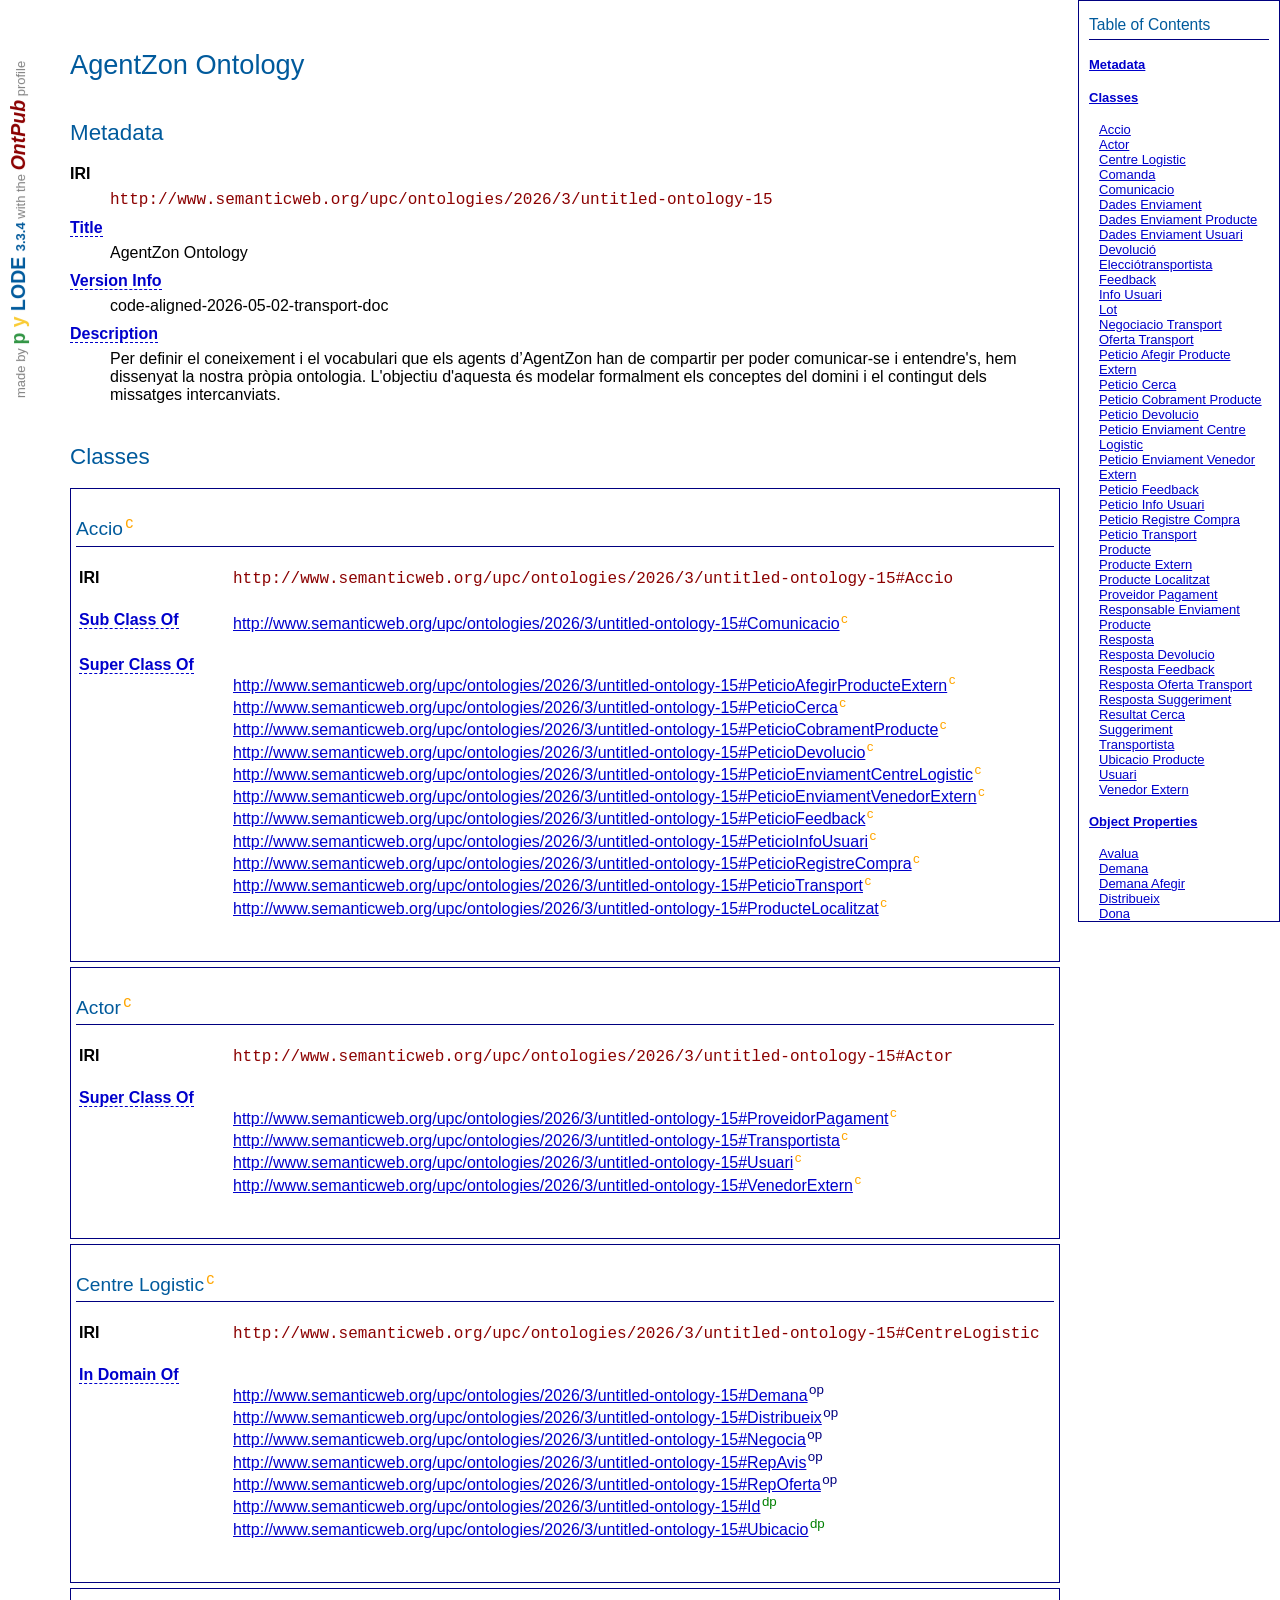
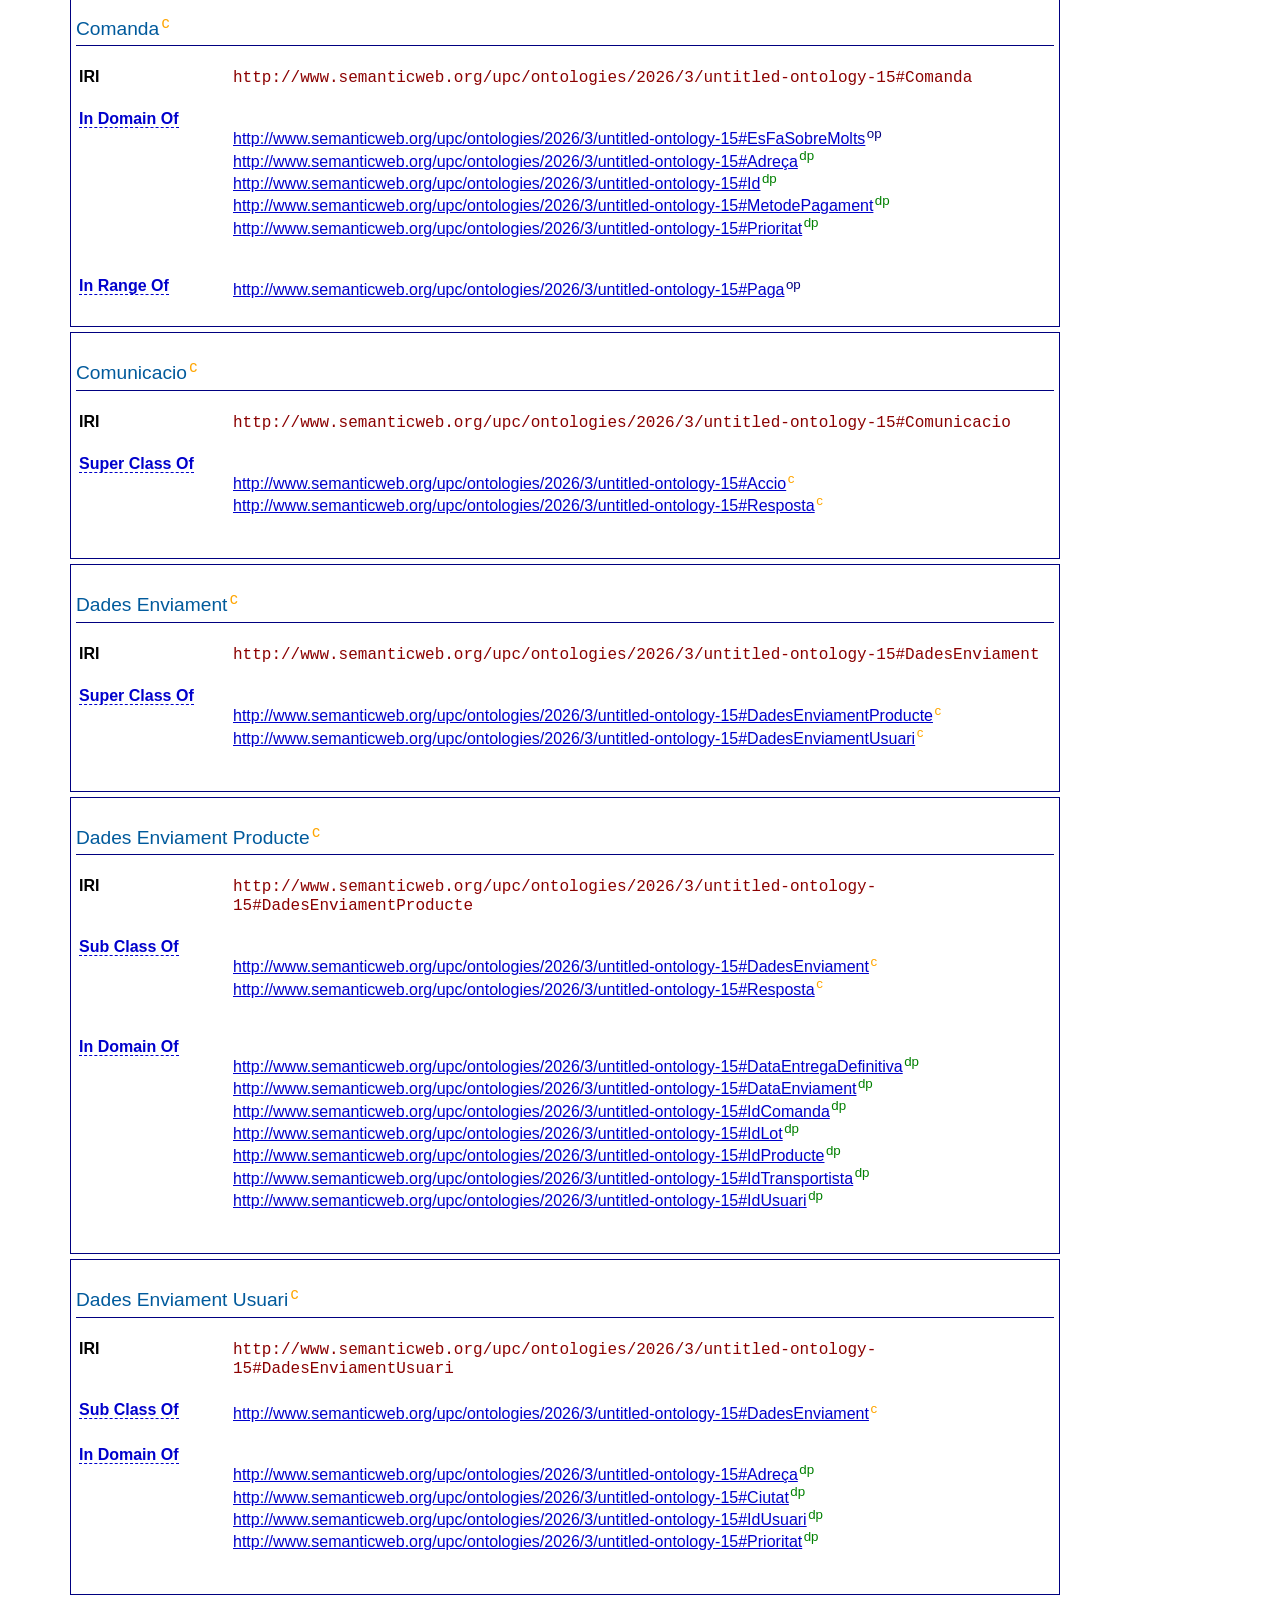
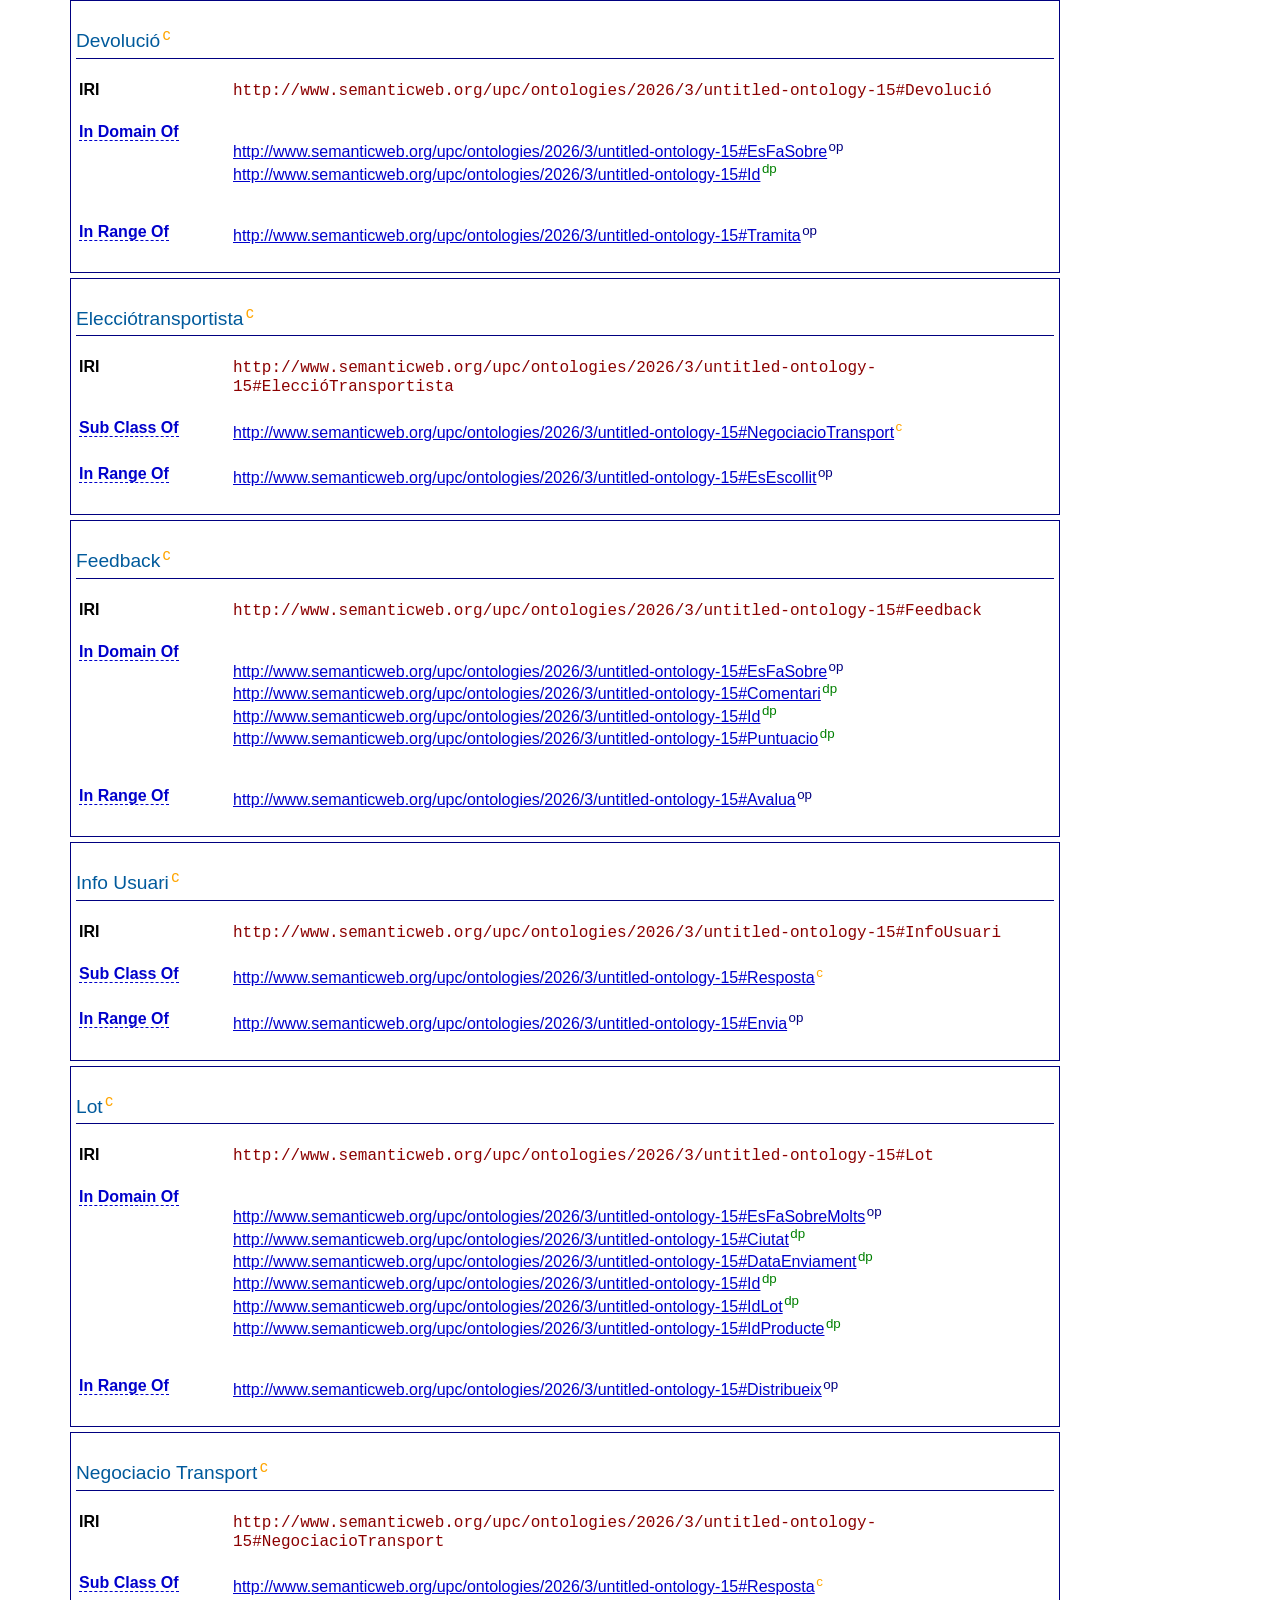
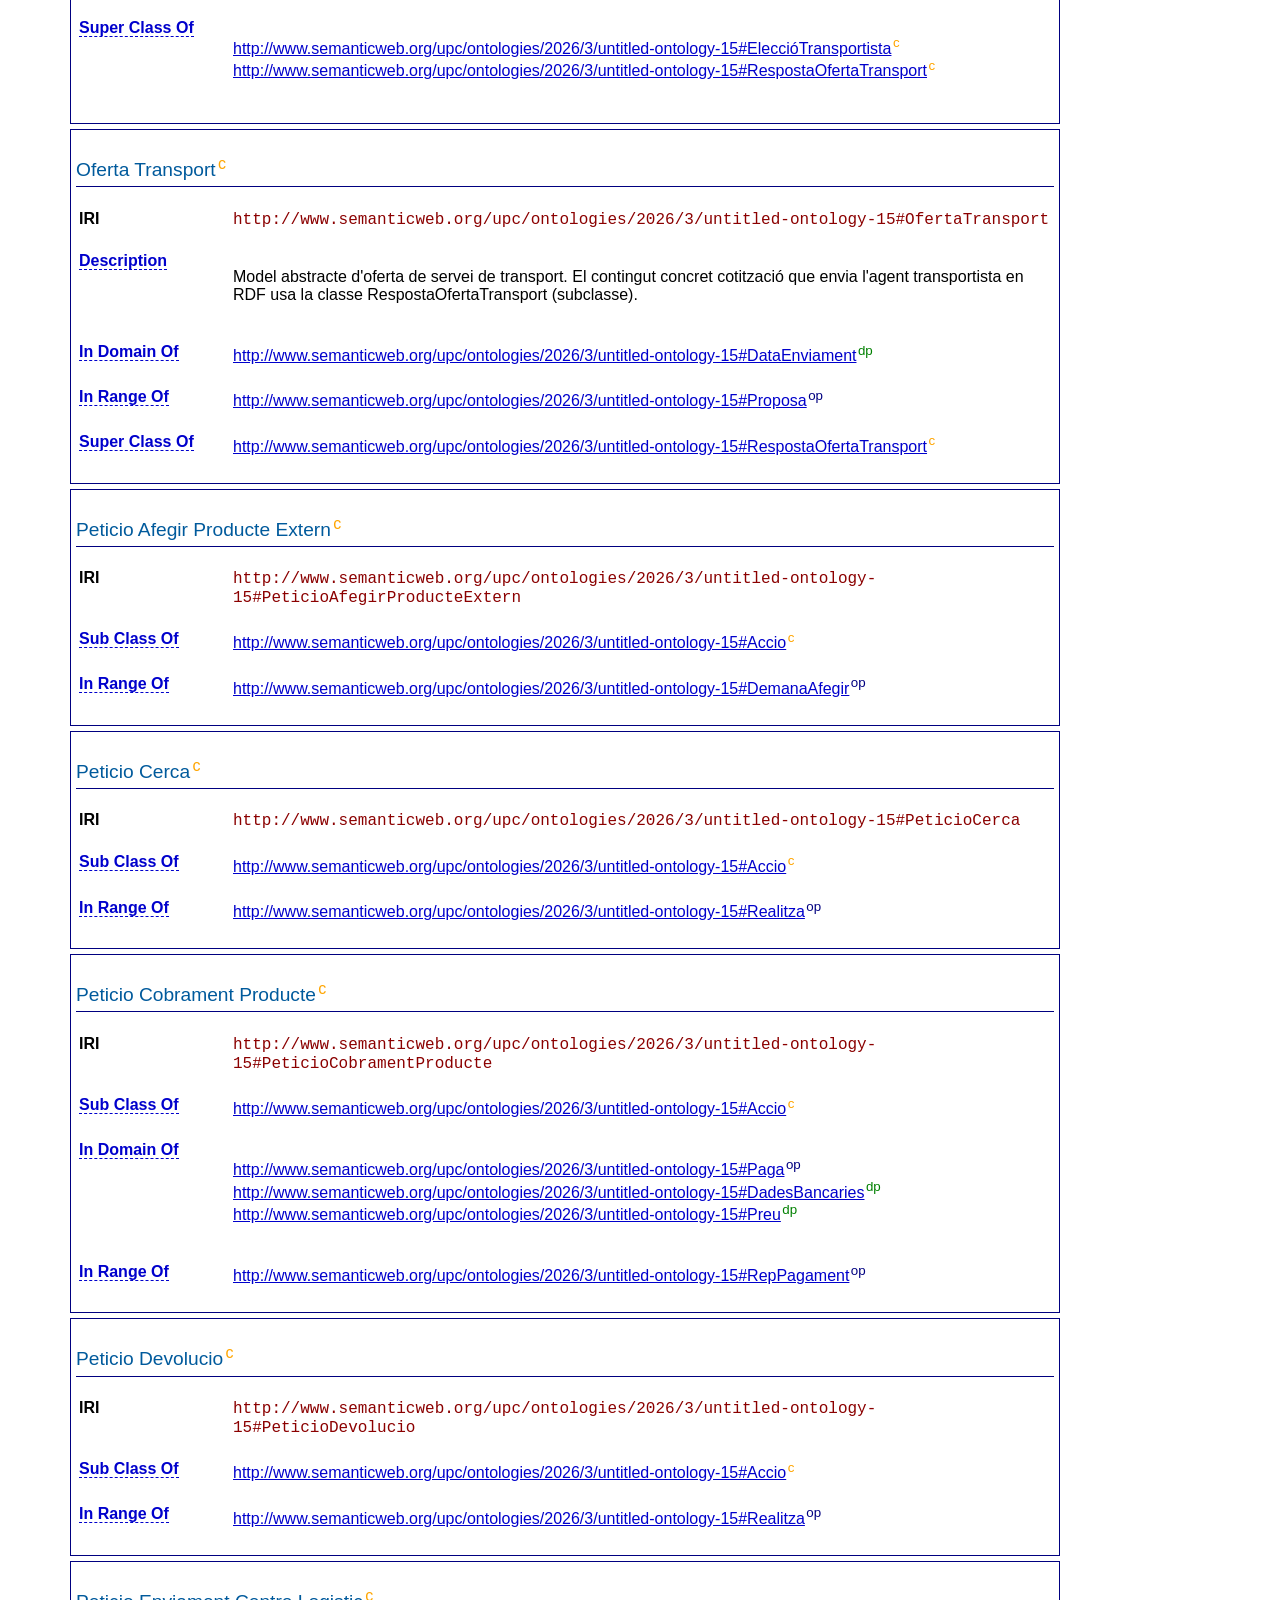
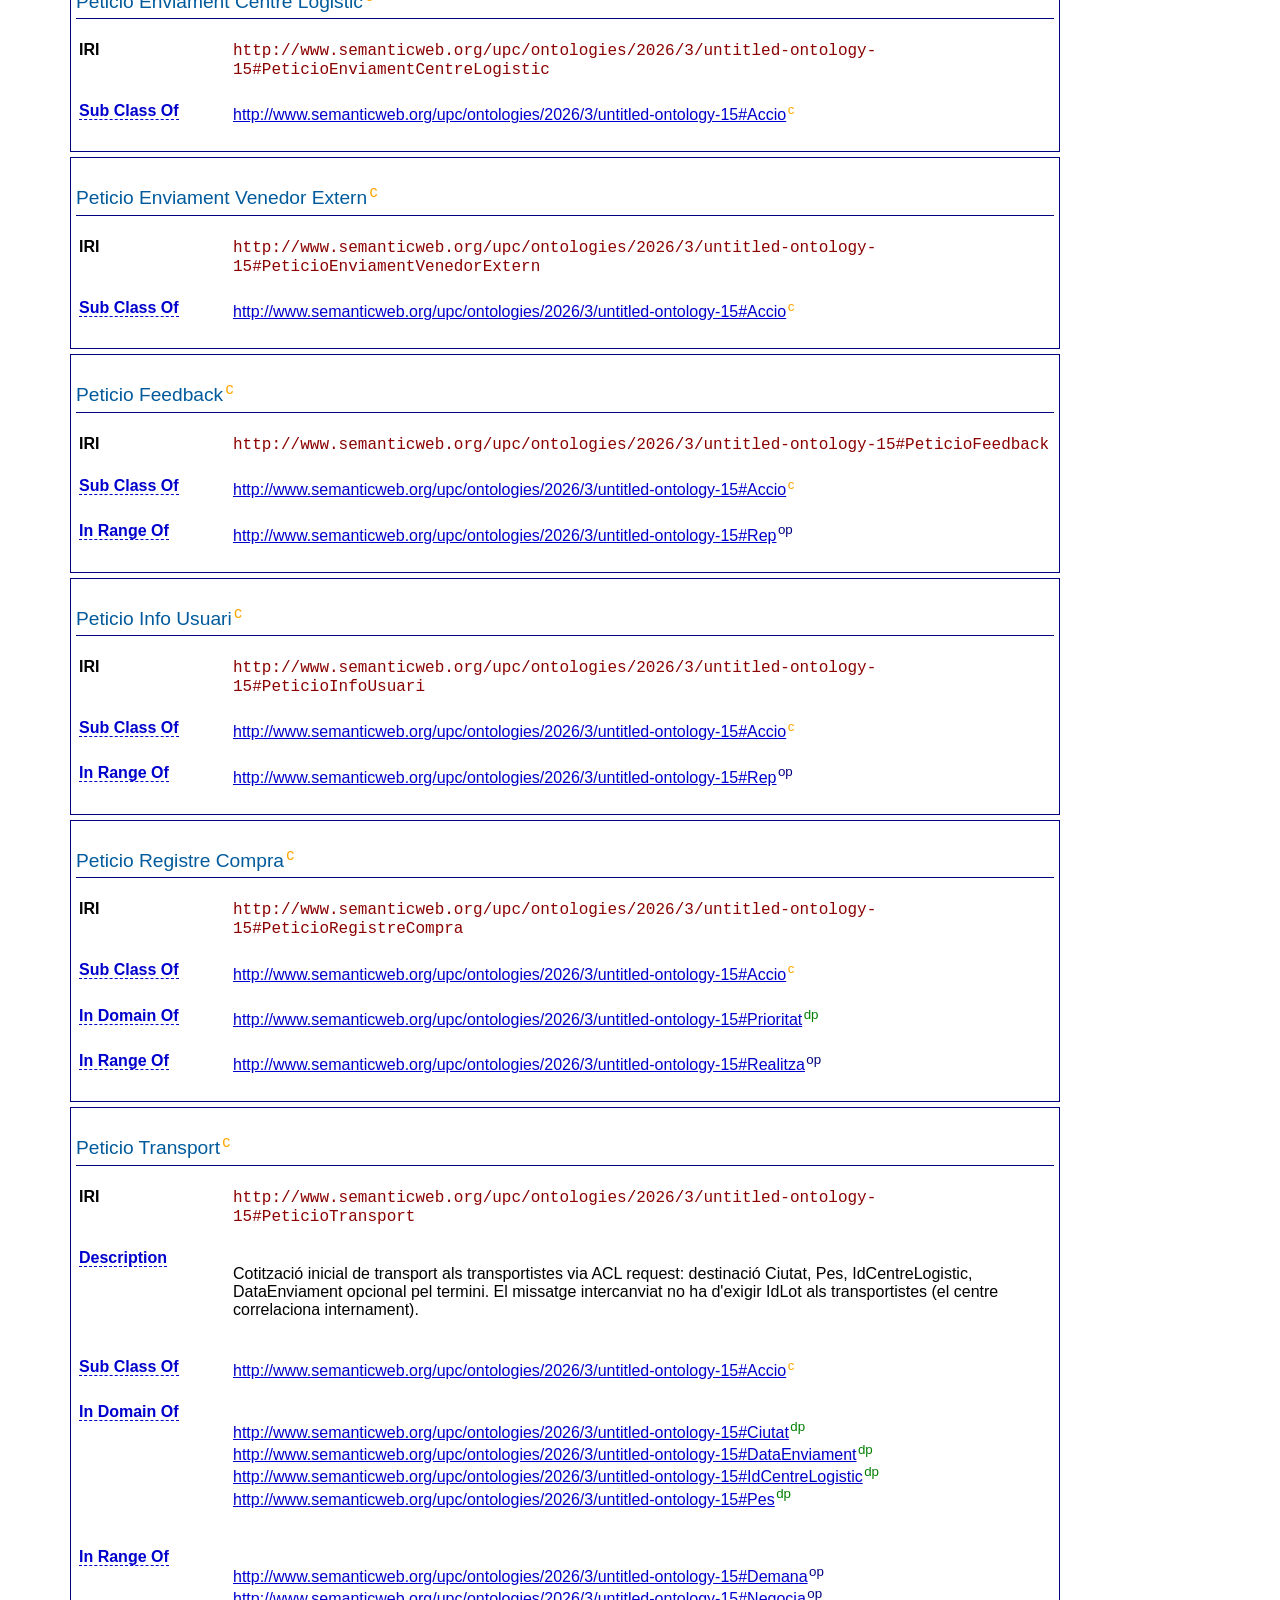
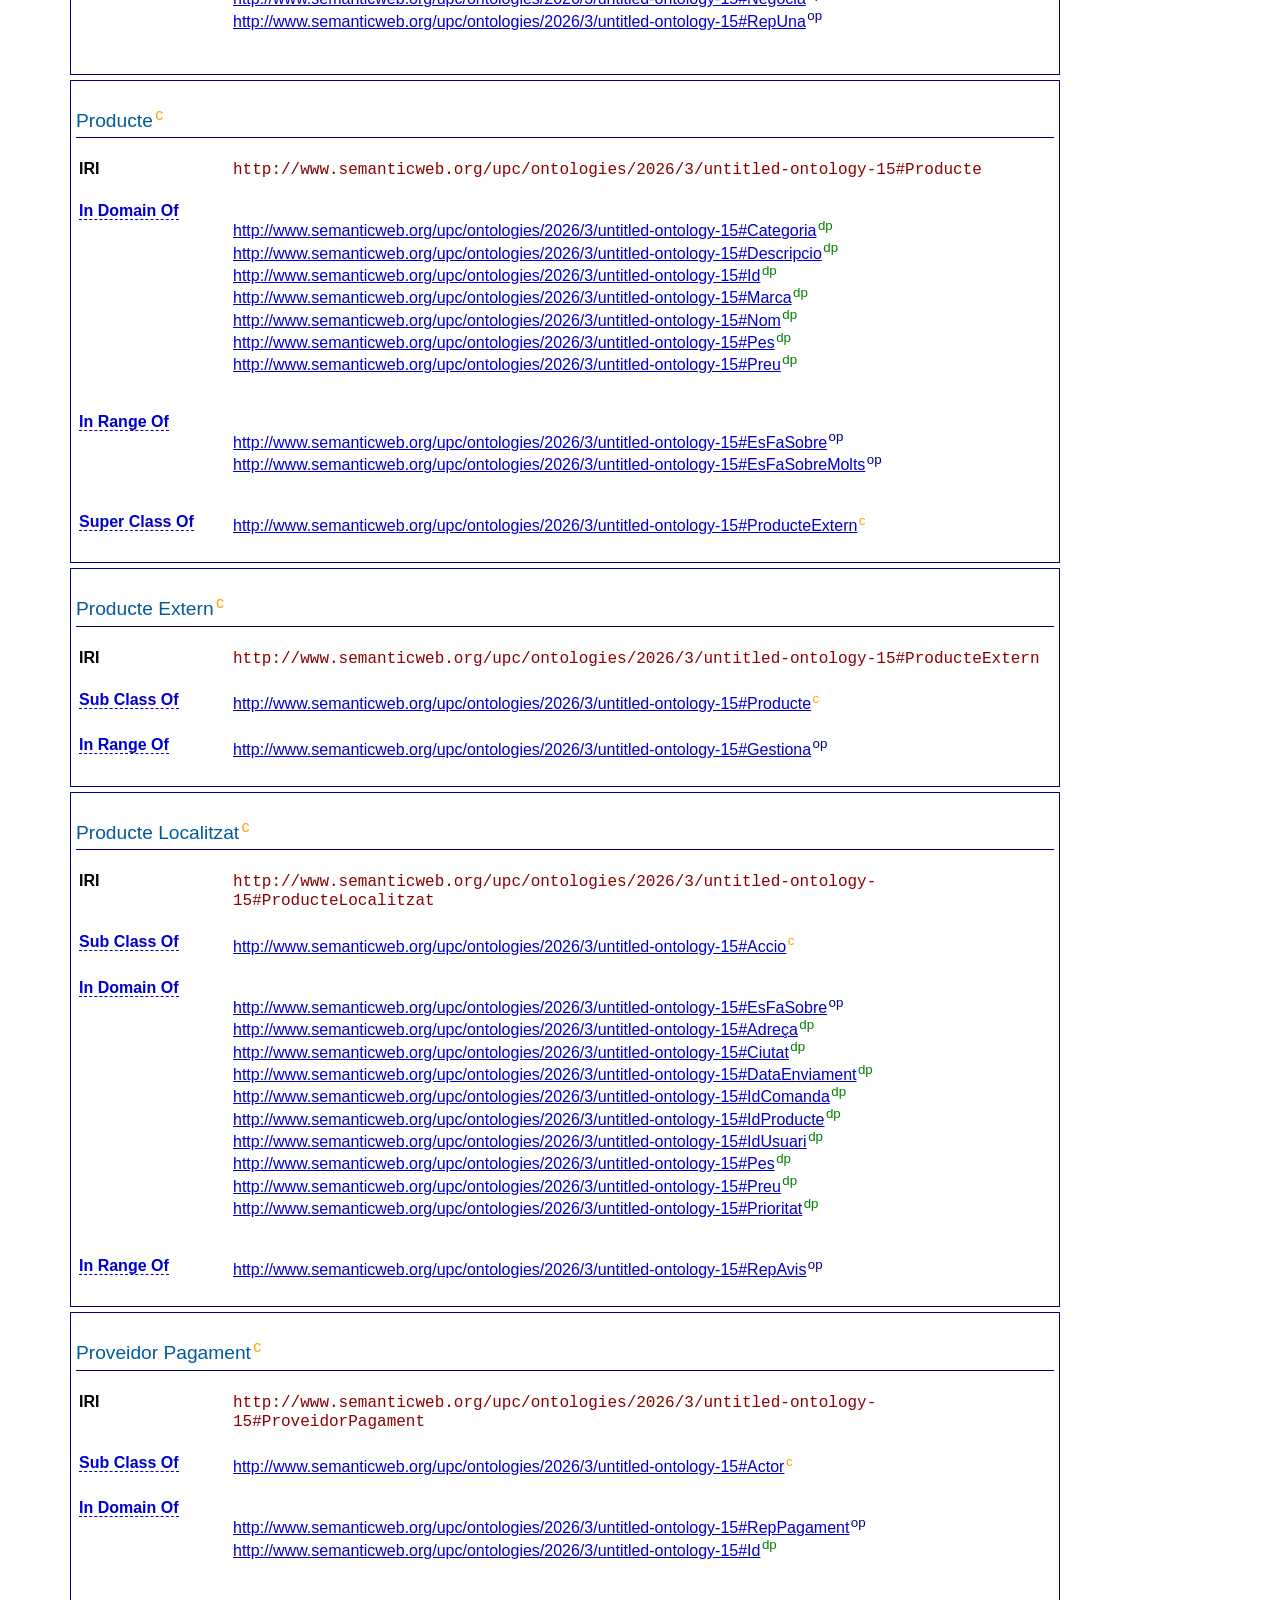
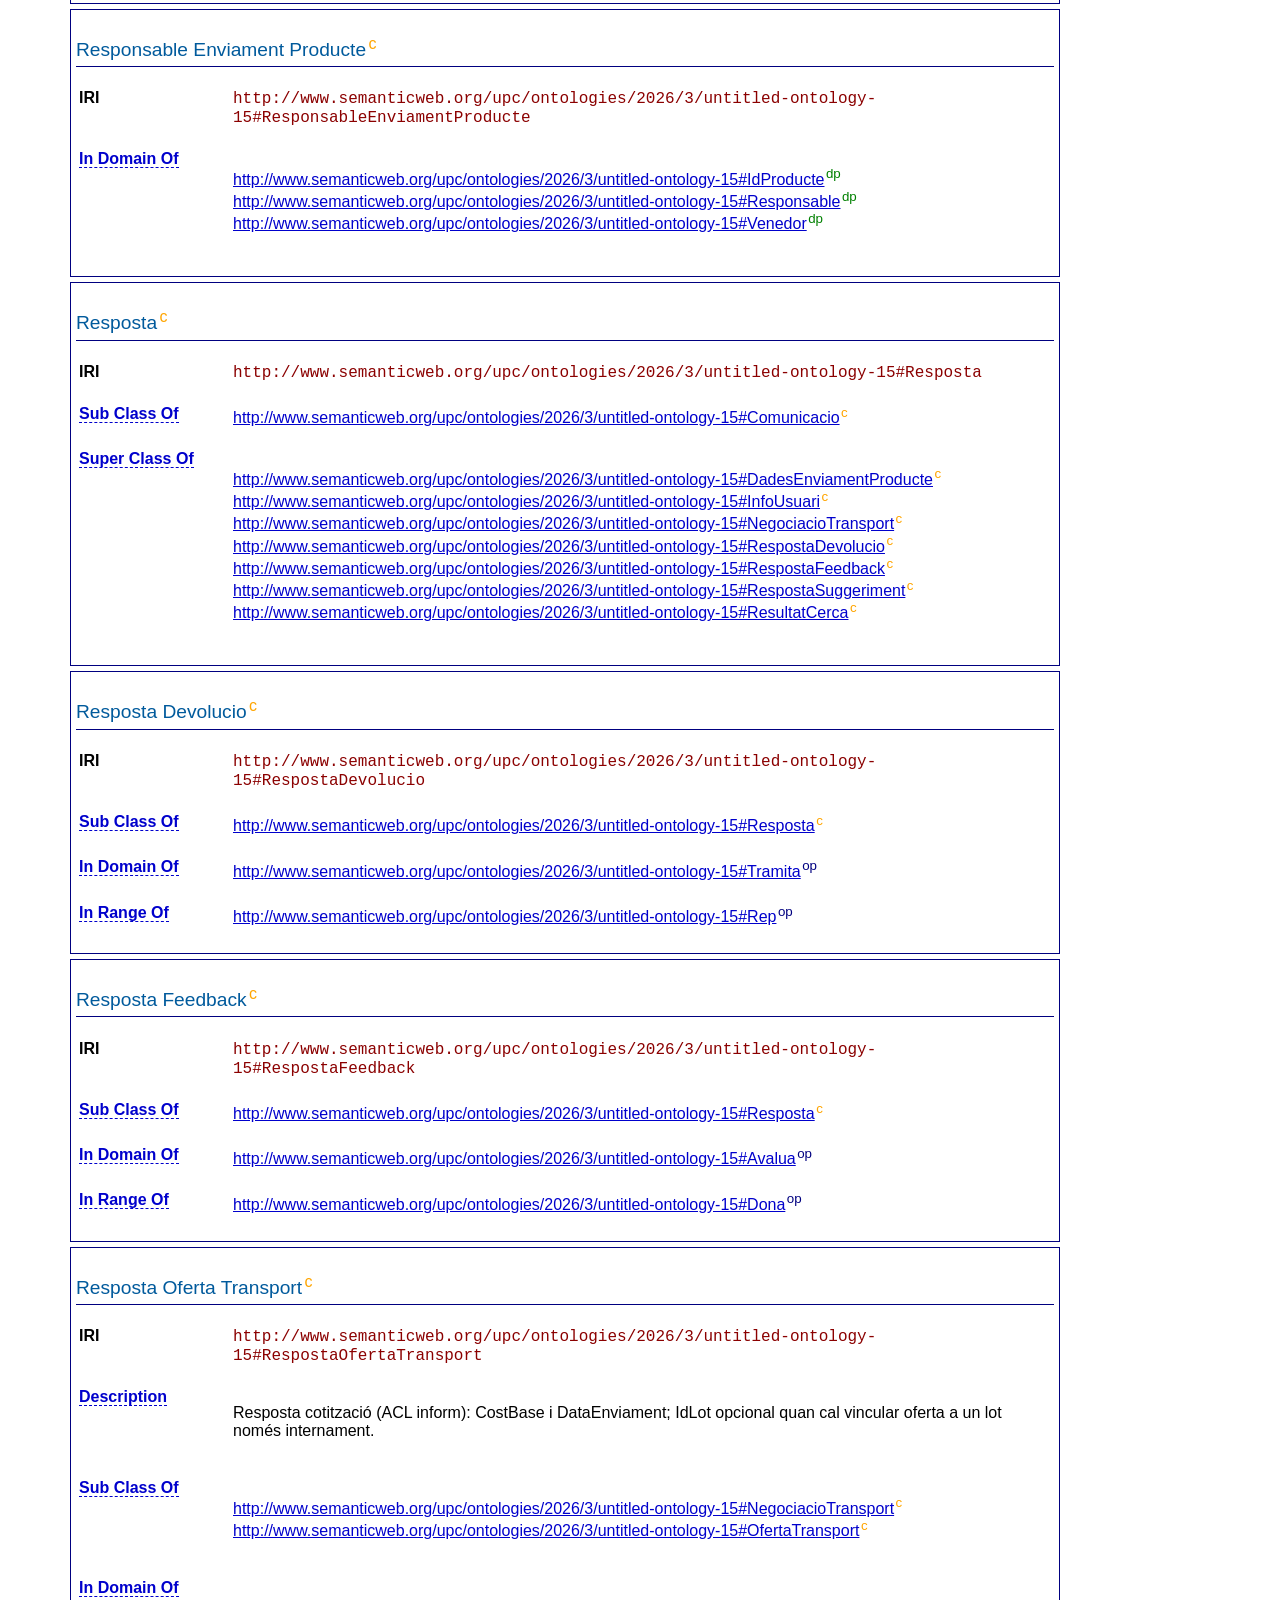
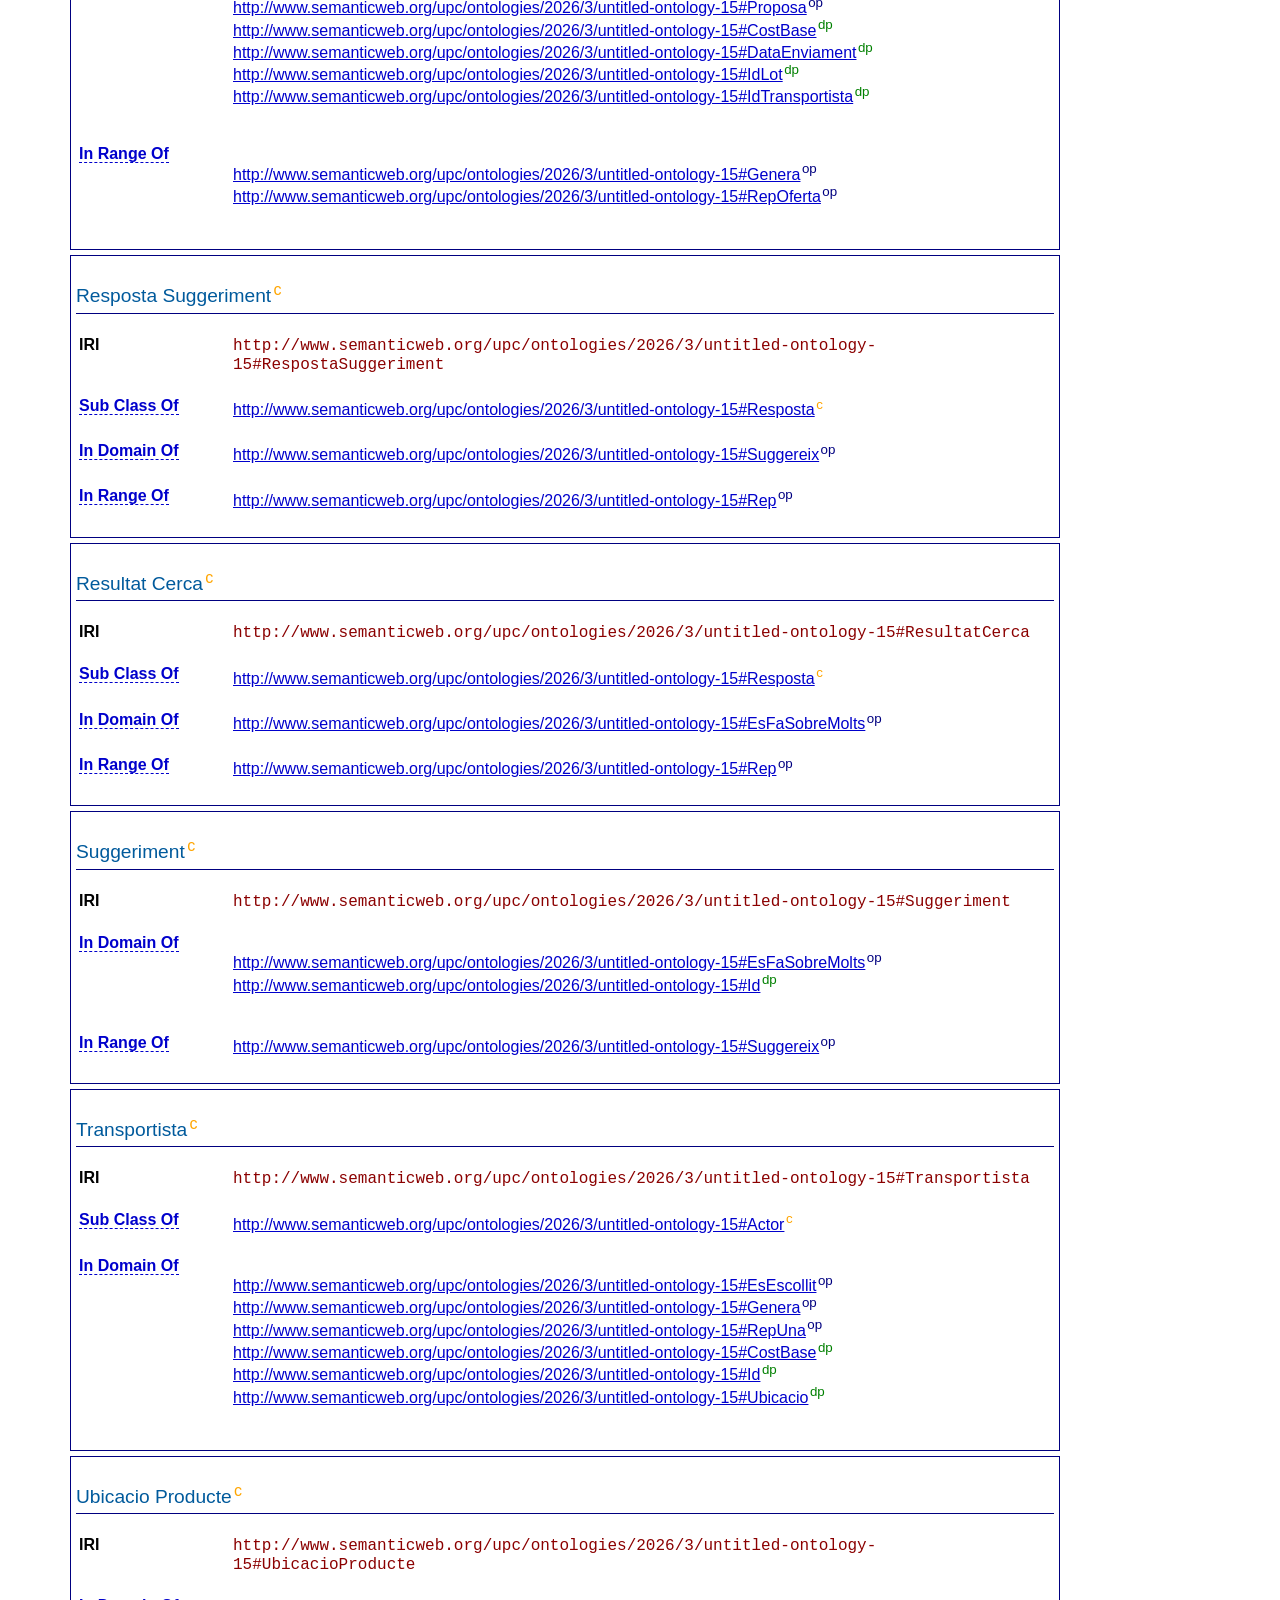
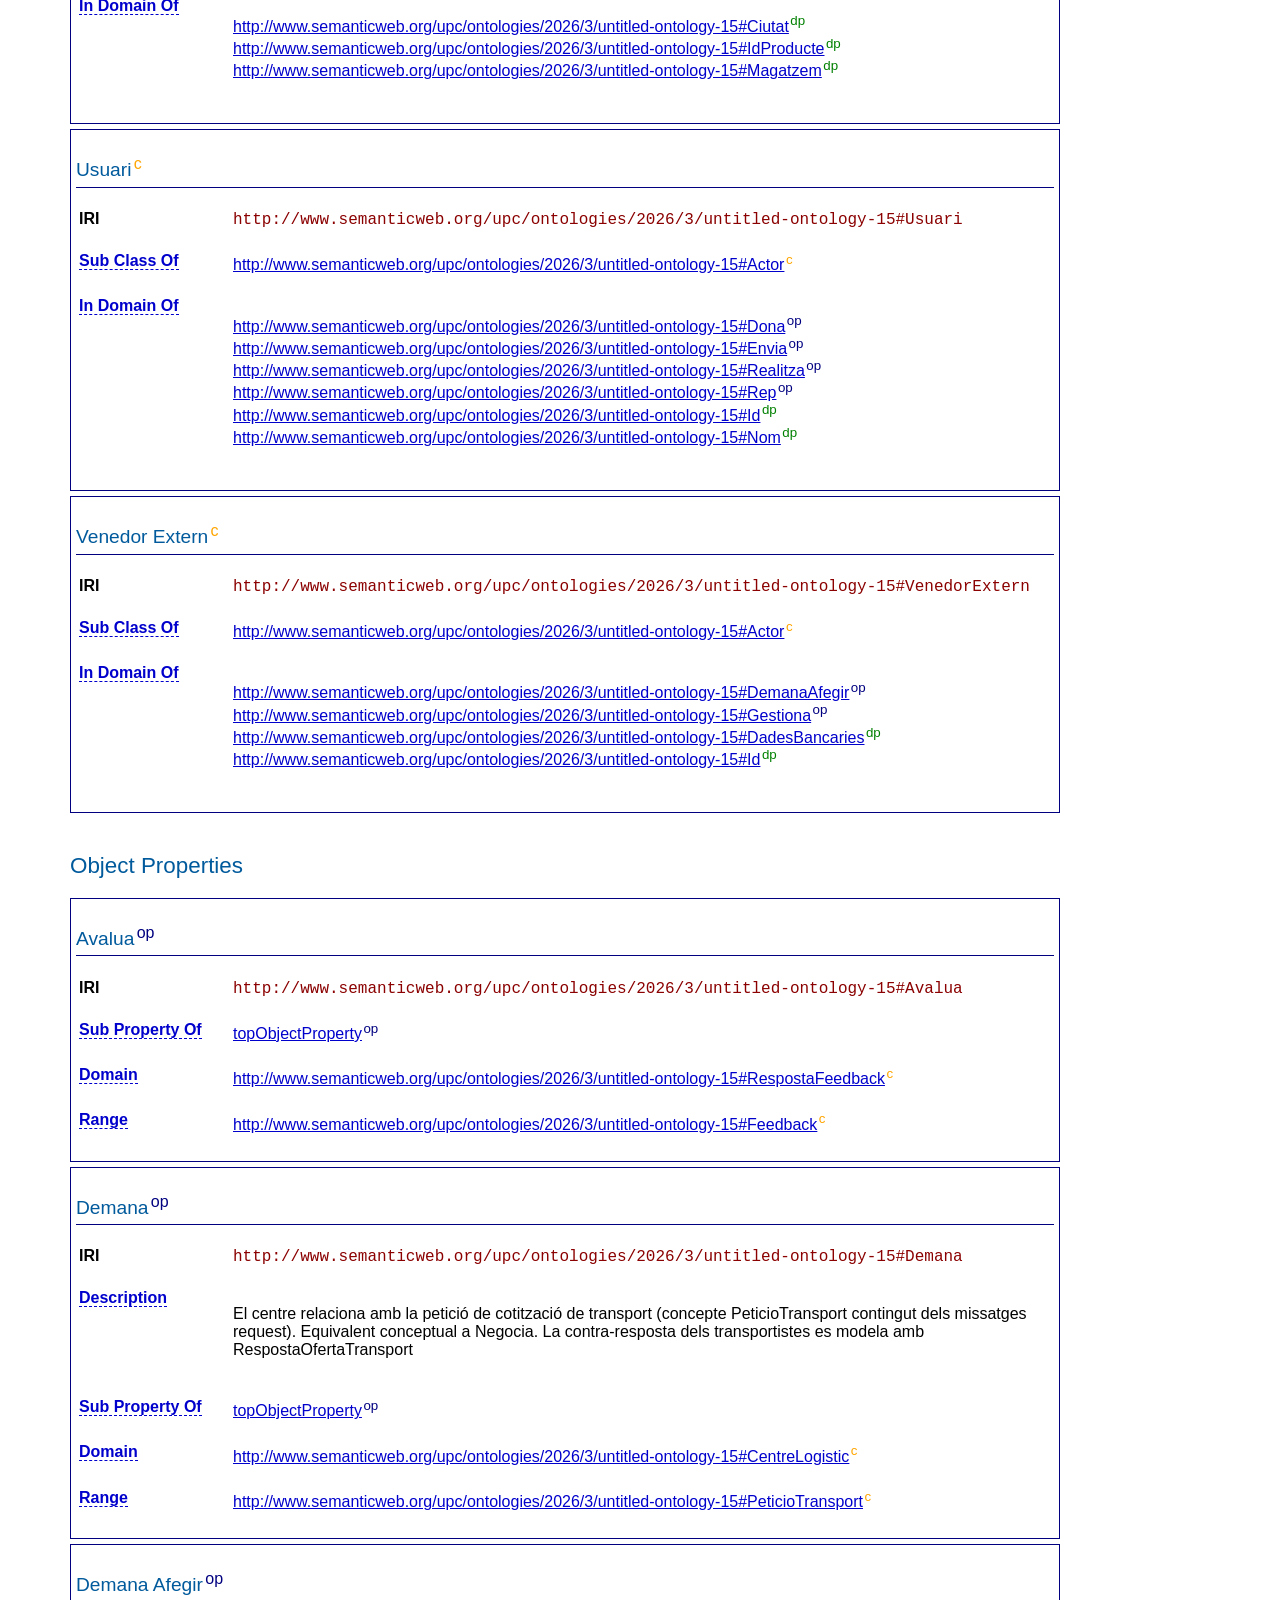
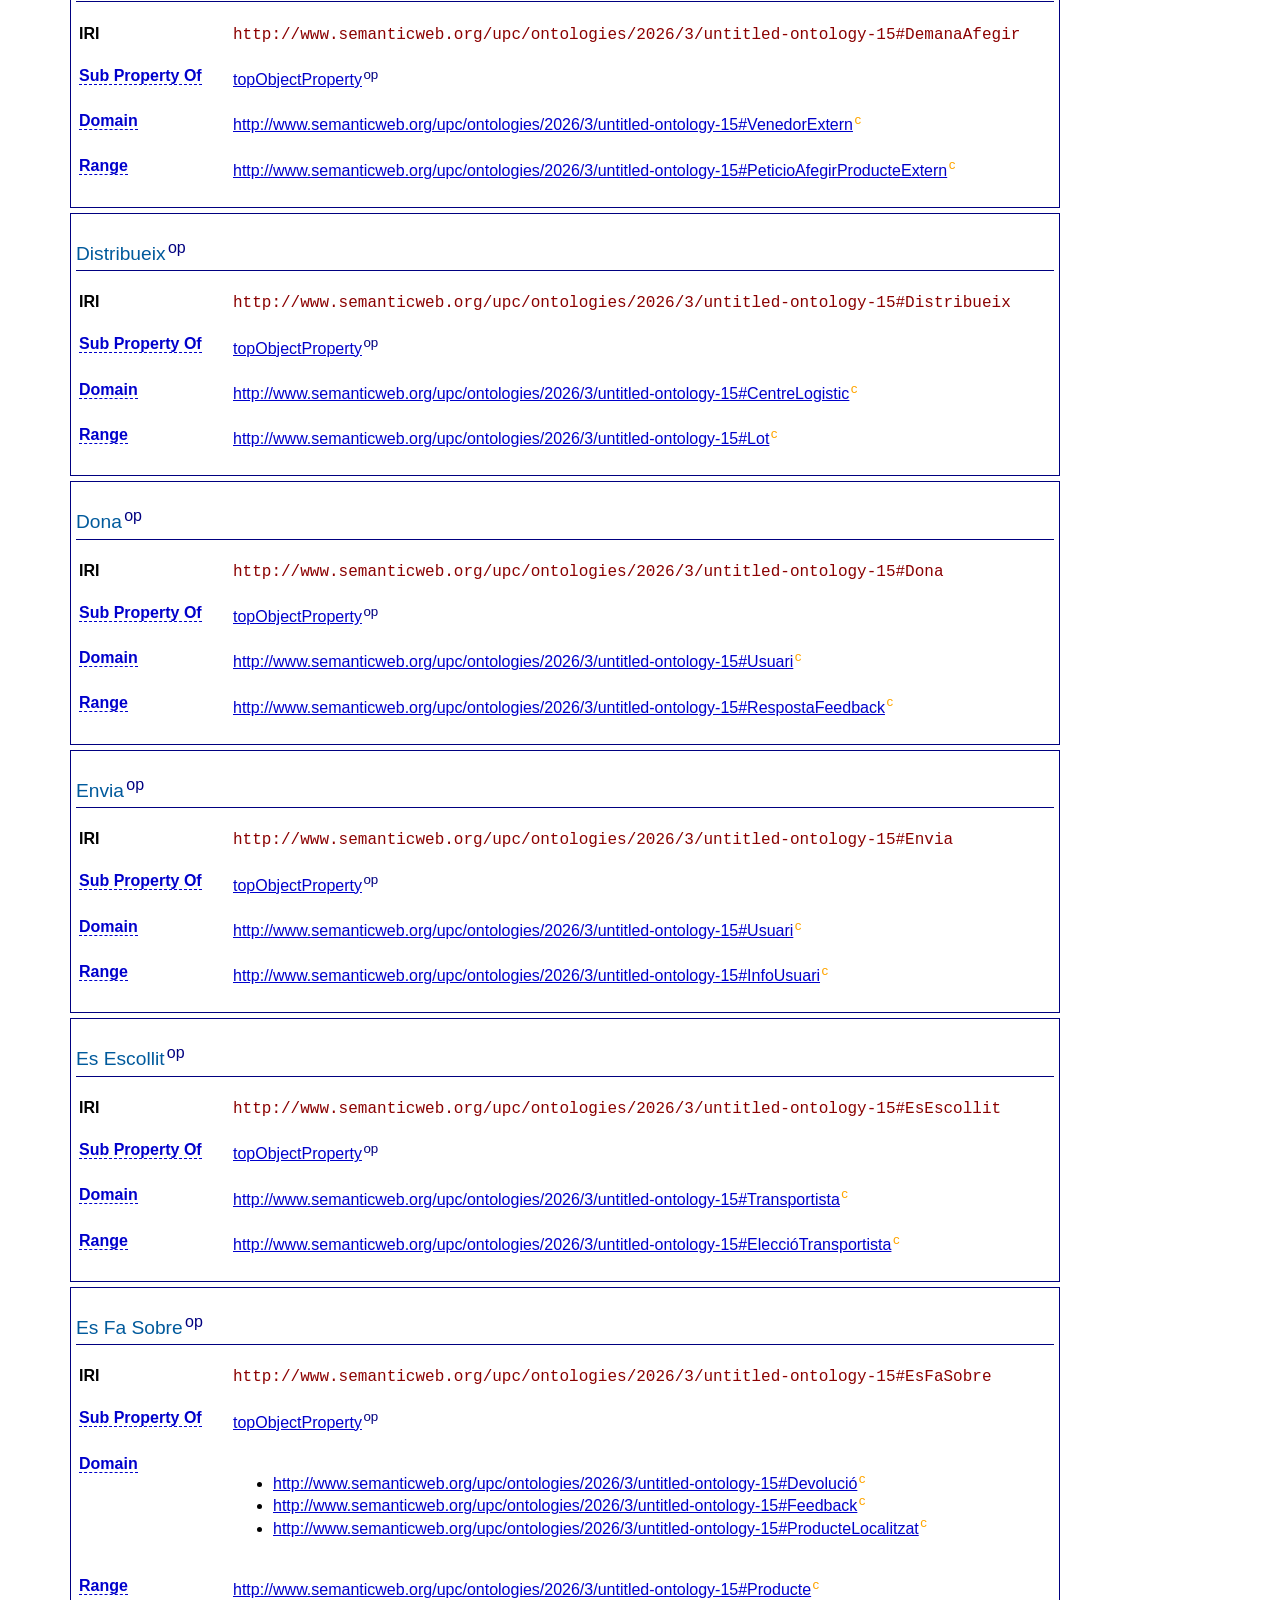
==== commit 691391b0: "el que demanava el correu" ====
--- a/AgentZon/ontologia/docs/ontology.html
+++ b/AgentZon/ontologia/docs/ontology.html
@@ -330,7 +330,7 @@
             <dt>
               <a class="hover_property" href="http://www.w3.org/2002/07/owl#versionInfo" title="The annotation property that provides version information for an ontology or another OWL construct. Defined in The OWL 2 Schema vocabulary (OWL 2)">Version Info</a>
             </dt>
-            <dd><p>code-aligned-2026-05</p></dd>
+            <dd><p>code-aligned-2026-05-02-transport-doc</p></dd>
           </div>
           <div>
             <dt>
@@ -506,6 +506,12 @@
                 <ul>
                   <li>
                     <span>
+                      <a href="#Demana">http://www.semanticweb.org/upc/ontologies/2026/3/untitled-ontology-15#Demana</a>
+                      <sup class="sup-op" title="OWL Object Property">op</sup>
+                    </span>
+                  </li>
+                  <li>
+                    <span>
                       <a href="#Distribueix">http://www.semanticweb.org/upc/ontologies/2026/3/untitled-ontology-15#Distribueix</a>
                       <sup class="sup-op" title="OWL Object Property">op</sup>
                     </span>
@@ -1117,6 +1123,12 @@
             </tr>
             <tr>
               <th>
+                <a class="hover_property" href="http://purl.org/dc/terms/description" title="An account of the resource. Defined in DCMI Metadata Terms">Description</a>
+              </th>
+              <td><p>Model abstracte d'oferta de servei de transport. El contingut concret cotització que envia l'agent transportista en RDF usa la classe RespostaOfertaTransport (subclasse).</p></td>
+            </tr>
+            <tr>
+              <th>
                 <a class="hover_property" href="https://w3id.org/profile/ontdoc/inDomainOf" title="Inverse of rdfs:domain. Defined in Ontology Documentation Profile">In Domain Of</a>
               </th>
               <td>
@@ -1131,20 +1143,21 @@
                 <a class="hover_property" href="https://w3id.org/profile/ontdoc/inRangeOf" title="Inverse of rdfs:range. Defined in Ontology Documentation Profile">In Range Of</a>
               </th>
               <td>
-                <ul>
-                  <li>
-                    <span>
-                      <a href="#Demana">http://www.semanticweb.org/upc/ontologies/2026/3/untitled-ontology-15#Demana</a>
-                      <sup class="sup-op" title="OWL Object Property">op</sup>
-                    </span>
-                  </li>
-                  <li>
-                    <span>
-                      <a href="#Proposa">http://www.semanticweb.org/upc/ontologies/2026/3/untitled-ontology-15#Proposa</a>
-                      <sup class="sup-op" title="OWL Object Property">op</sup>
-                    </span>
-                  </li>
-                </ul>
+                <span>
+                  <a href="#Proposa">http://www.semanticweb.org/upc/ontologies/2026/3/untitled-ontology-15#Proposa</a>
+                  <sup class="sup-op" title="OWL Object Property">op</sup>
+                </span>
+              </td>
+            </tr>
+            <tr>
+              <th>
+                <a class="hover_property" href="https://w3id.org/profile/ontdoc/superClassOf" title="Inverse of RDFS' subClassOf. Defined in Ontology Documentation Profile">Super Class Of</a>
+              </th>
+              <td>
+                <span>
+                  <a href="#RespostaOfertaTransport">http://www.semanticweb.org/upc/ontologies/2026/3/untitled-ontology-15#RespostaOfertaTransport</a>
+                  <sup class="sup-c" title="OWL/RDFS Class">c</sup>
+                </span>
               </td>
             </tr>
           </table>
@@ -1493,6 +1506,12 @@
             </tr>
             <tr>
               <th>
+                <a class="hover_property" href="http://purl.org/dc/terms/description" title="An account of the resource. Defined in DCMI Metadata Terms">Description</a>
+              </th>
+              <td><p>Cotització inicial de transport als transportistes via ACL request: destinació Ciutat, Pes, IdCentreLogistic, DataEnviament opcional pel termini. El missatge intercanviat no ha d'exigir IdLot als transportistes (el centre correlaciona internament).</p></td>
+            </tr>
+            <tr>
+              <th>
                 <a class="hover_property" href="http://www.w3.org/2000/01/rdf-schema#subClassOf" title="The subject is a subclass of a class. Defined in The RDF Schema vocabulary (RDFS)">Sub Class Of</a>
               </th>
               <td>
@@ -1505,6 +1524,39 @@
             <tr>
               <th>
                 <a class="hover_property" href="https://w3id.org/profile/ontdoc/inDomainOf" title="Inverse of rdfs:domain. Defined in Ontology Documentation Profile">In Domain Of</a>
+              </th>
+              <td>
+                <ul>
+                  <li>
+                    <span>
+                      <a href="#Ciutat">http://www.semanticweb.org/upc/ontologies/2026/3/untitled-ontology-15#Ciutat</a>
+                      <sup class="sup-dp" title="OWL Datatype Property">dp</sup>
+                    </span>
+                  </li>
+                  <li>
+                    <span>
+                      <a href="#DataEnviament">http://www.semanticweb.org/upc/ontologies/2026/3/untitled-ontology-15#DataEnviament</a>
+                      <sup class="sup-dp" title="OWL Datatype Property">dp</sup>
+                    </span>
+                  </li>
+                  <li>
+                    <span>
+                      <a href="#IdCentreLogistic">http://www.semanticweb.org/upc/ontologies/2026/3/untitled-ontology-15#IdCentreLogistic</a>
+                      <sup class="sup-dp" title="OWL Datatype Property">dp</sup>
+                    </span>
+                  </li>
+                  <li>
+                    <span>
+                      <a href="#Pes">http://www.semanticweb.org/upc/ontologies/2026/3/untitled-ontology-15#Pes</a>
+                      <sup class="sup-dp" title="OWL Datatype Property">dp</sup>
+                    </span>
+                  </li>
+                </ul>
+              </td>
+            </tr>
+            <tr>
+              <th>
+                <a class="hover_property" href="https://w3id.org/profile/ontdoc/inRangeOf" title="Inverse of rdfs:range. Defined in Ontology Documentation Profile">In Range Of</a>
               </th>
               <td>
                 <ul>
@@ -1514,39 +1566,6 @@
                       <sup class="sup-op" title="OWL Object Property">op</sup>
                     </span>
                   </li>
-                  <li>
-                    <span>
-                      <a href="#DataEnviament">http://www.semanticweb.org/upc/ontologies/2026/3/untitled-ontology-15#DataEnviament</a>
-                      <sup class="sup-dp" title="OWL Datatype Property">dp</sup>
-                    </span>
-                  </li>
-                  <li>
-                    <span>
-                      <a href="#IdCentreLogistic">http://www.semanticweb.org/upc/ontologies/2026/3/untitled-ontology-15#IdCentreLogistic</a>
-                      <sup class="sup-dp" title="OWL Datatype Property">dp</sup>
-                    </span>
-                  </li>
-                  <li>
-                    <span>
-                      <a href="#IdLot">http://www.semanticweb.org/upc/ontologies/2026/3/untitled-ontology-15#IdLot</a>
-                      <sup class="sup-dp" title="OWL Datatype Property">dp</sup>
-                    </span>
-                  </li>
-                  <li>
-                    <span>
-                      <a href="#Pes">http://www.semanticweb.org/upc/ontologies/2026/3/untitled-ontology-15#Pes</a>
-                      <sup class="sup-dp" title="OWL Datatype Property">dp</sup>
-                    </span>
-                  </li>
-                </ul>
-              </td>
-            </tr>
-            <tr>
-              <th>
-                <a class="hover_property" href="https://w3id.org/profile/ontdoc/inRangeOf" title="Inverse of rdfs:range. Defined in Ontology Documentation Profile">In Range Of</a>
-              </th>
-              <td>
-                <ul>
                   <li>
                     <span>
                       <a href="#Negocia">http://www.semanticweb.org/upc/ontologies/2026/3/untitled-ontology-15#Negocia</a>
@@ -2064,13 +2083,29 @@
             </tr>
             <tr>
               <th>
+                <a class="hover_property" href="http://purl.org/dc/terms/description" title="An account of the resource. Defined in DCMI Metadata Terms">Description</a>
+              </th>
+              <td><p>Resposta cotització (ACL inform): CostBase i DataEnviament; IdLot opcional quan cal vincular oferta a un lot només internament.</p></td>
+            </tr>
+            <tr>
+              <th>
                 <a class="hover_property" href="http://www.w3.org/2000/01/rdf-schema#subClassOf" title="The subject is a subclass of a class. Defined in The RDF Schema vocabulary (RDFS)">Sub Class Of</a>
               </th>
               <td>
-                <span>
-                  <a href="#NegociacioTransport">http://www.semanticweb.org/upc/ontologies/2026/3/untitled-ontology-15#NegociacioTransport</a>
-                  <sup class="sup-c" title="OWL/RDFS Class">c</sup>
-                </span>
+                <ul>
+                  <li>
+                    <span>
+                      <a href="#NegociacioTransport">http://www.semanticweb.org/upc/ontologies/2026/3/untitled-ontology-15#NegociacioTransport</a>
+                      <sup class="sup-c" title="OWL/RDFS Class">c</sup>
+                    </span>
+                  </li>
+                  <li>
+                    <span>
+                      <a href="#OfertaTransport">http://www.semanticweb.org/upc/ontologies/2026/3/untitled-ontology-15#OfertaTransport</a>
+                      <sup class="sup-c" title="OWL/RDFS Class">c</sup>
+                    </span>
+                  </li>
+                </ul>
               </td>
             </tr>
             <tr>
@@ -2569,6 +2604,12 @@
             </tr>
             <tr>
               <th>
+                <a class="hover_property" href="http://purl.org/dc/terms/description" title="An account of the resource. Defined in DCMI Metadata Terms">Description</a>
+              </th>
+              <td><p>El centre relaciona amb la petició de cotització de transport (concepte PeticioTransport contingut dels missatges request). Equivalent conceptual a Negocia. La contra-resposta dels transportistes es modela amb RespostaOfertaTransport</p></td>
+            </tr>
+            <tr>
+              <th>
                 <a class="hover_property" href="http://www.w3.org/2000/01/rdf-schema#subPropertyOf" title="The subject is a subproperty of a property. Defined in The RDF Schema vocabulary (RDFS)">Sub Property Of</a>
               </th>
               <td>
@@ -2584,18 +2625,18 @@
               </th>
               <td>
                 <span>
+                  <a href="#CentreLogistic">http://www.semanticweb.org/upc/ontologies/2026/3/untitled-ontology-15#CentreLogistic</a>
+                  <sup class="sup-c" title="OWL/RDFS Class">c</sup>
+                </span>
+              </td>
+            </tr>
+            <tr>
+              <th>
+                <a class="hover_property" href="http://www.w3.org/2000/01/rdf-schema#range" title="A range of the subject property. Defined in The RDF Schema vocabulary (RDFS)">Range</a>
+              </th>
+              <td>
+                <span>
                   <a href="#PeticioTransport">http://www.semanticweb.org/upc/ontologies/2026/3/untitled-ontology-15#PeticioTransport</a>
-                  <sup class="sup-c" title="OWL/RDFS Class">c</sup>
-                </span>
-              </td>
-            </tr>
-            <tr>
-              <th>
-                <a class="hover_property" href="http://www.w3.org/2000/01/rdf-schema#range" title="A range of the subject property. Defined in The RDF Schema vocabulary (RDFS)">Range</a>
-              </th>
-              <td>
-                <span>
-                  <a href="#OfertaTransport">http://www.semanticweb.org/upc/ontologies/2026/3/untitled-ontology-15#OfertaTransport</a>
                   <sup class="sup-c" title="OWL/RDFS Class">c</sup>
                 </span>
               </td>
@@ -3751,6 +3792,12 @@
                   </li>
                   <li>
                     <span>
+                      <a href="#PeticioTransport">http://www.semanticweb.org/upc/ontologies/2026/3/untitled-ontology-15#PeticioTransport</a>
+                      <sup class="sup-c" title="OWL/RDFS Class">c</sup>
+                    </span>
+                  </li>
+                  <li>
+                    <span>
                       <a href="#ProducteLocalitzat">http://www.semanticweb.org/upc/ontologies/2026/3/untitled-ontology-15#ProducteLocalitzat</a>
                       <sup class="sup-c" title="OWL/RDFS Class">c</sup>
                     </span>
@@ -4377,12 +4424,6 @@
                   <li>
                     <span>
                       <a href="#Lot">http://www.semanticweb.org/upc/ontologies/2026/3/untitled-ontology-15#Lot</a>
-                      <sup class="sup-c" title="OWL/RDFS Class">c</sup>
-                    </span>
-                  </li>
-                  <li>
-                    <span>
-                      <a href="#PeticioTransport">http://www.semanticweb.org/upc/ontologies/2026/3/untitled-ontology-15#PeticioTransport</a>
                       <sup class="sup-c" title="OWL/RDFS Class">c</sup>
                     </span>
                   </li>
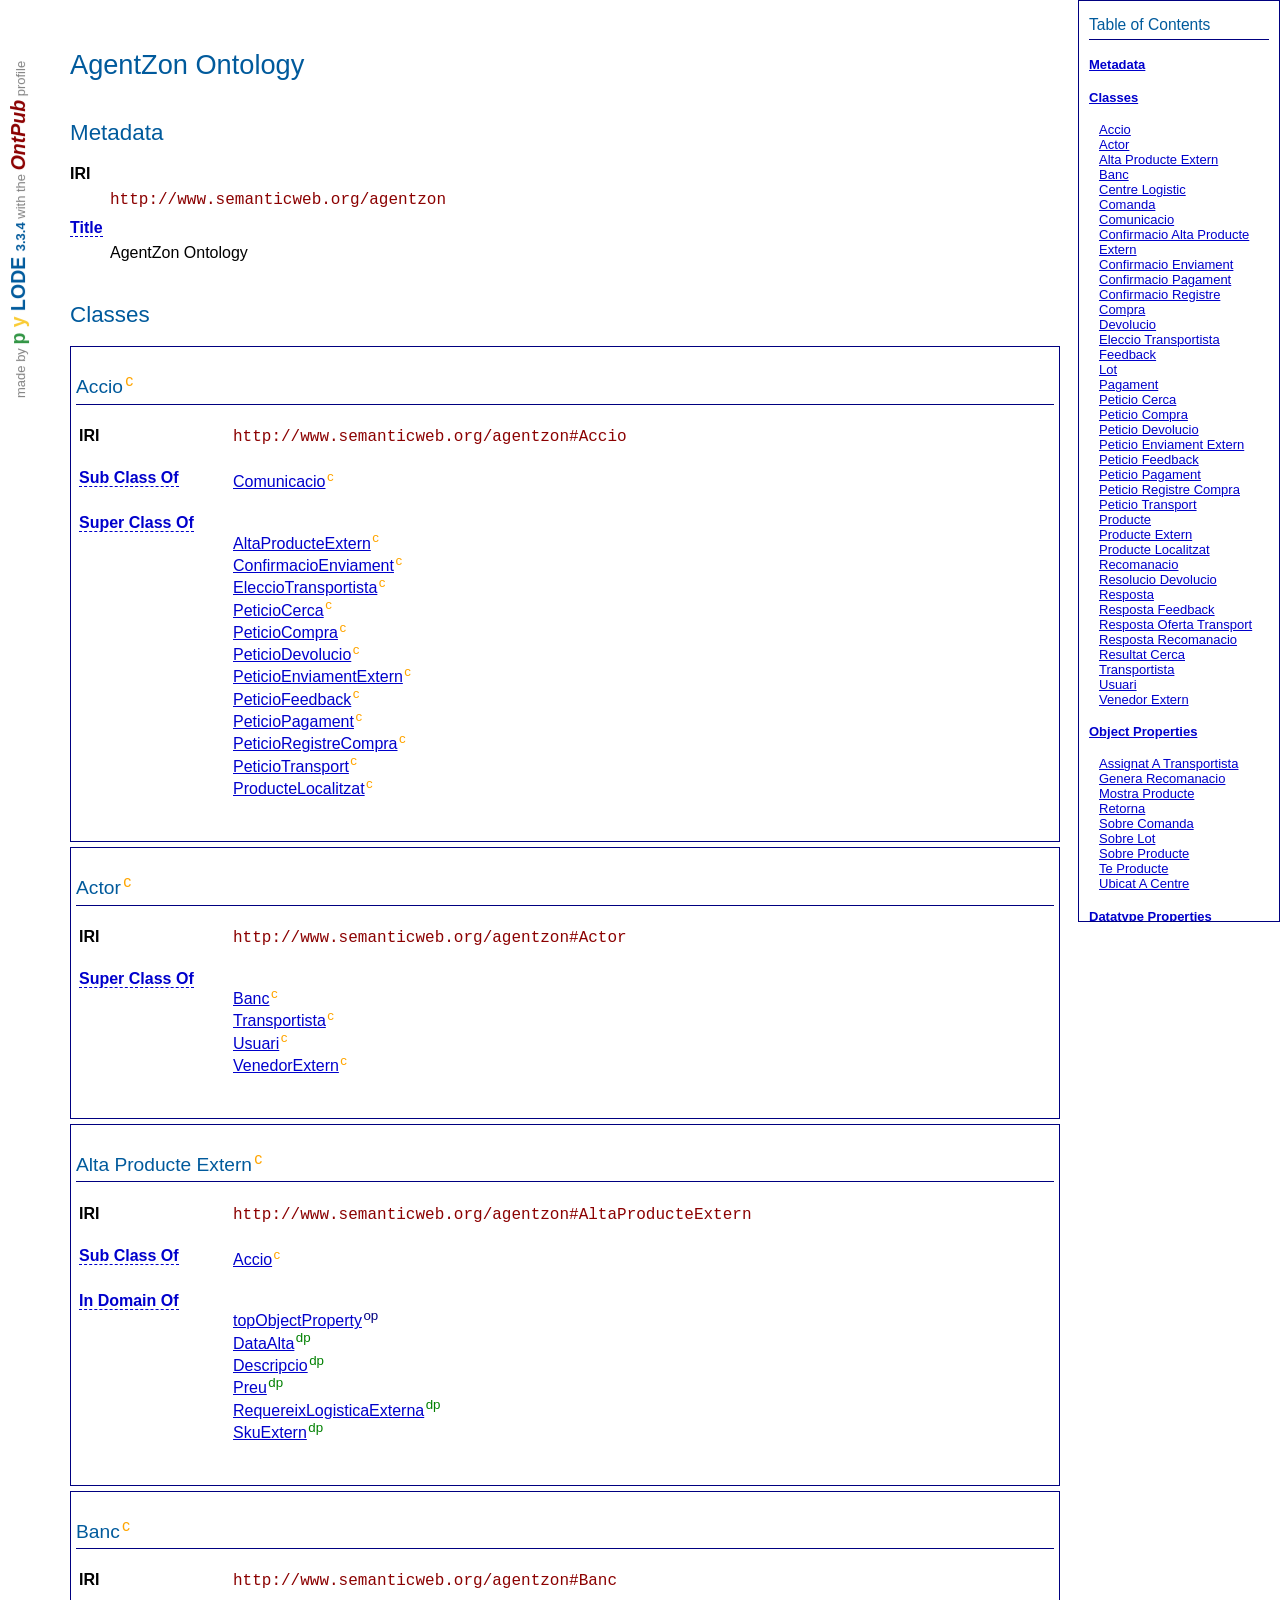
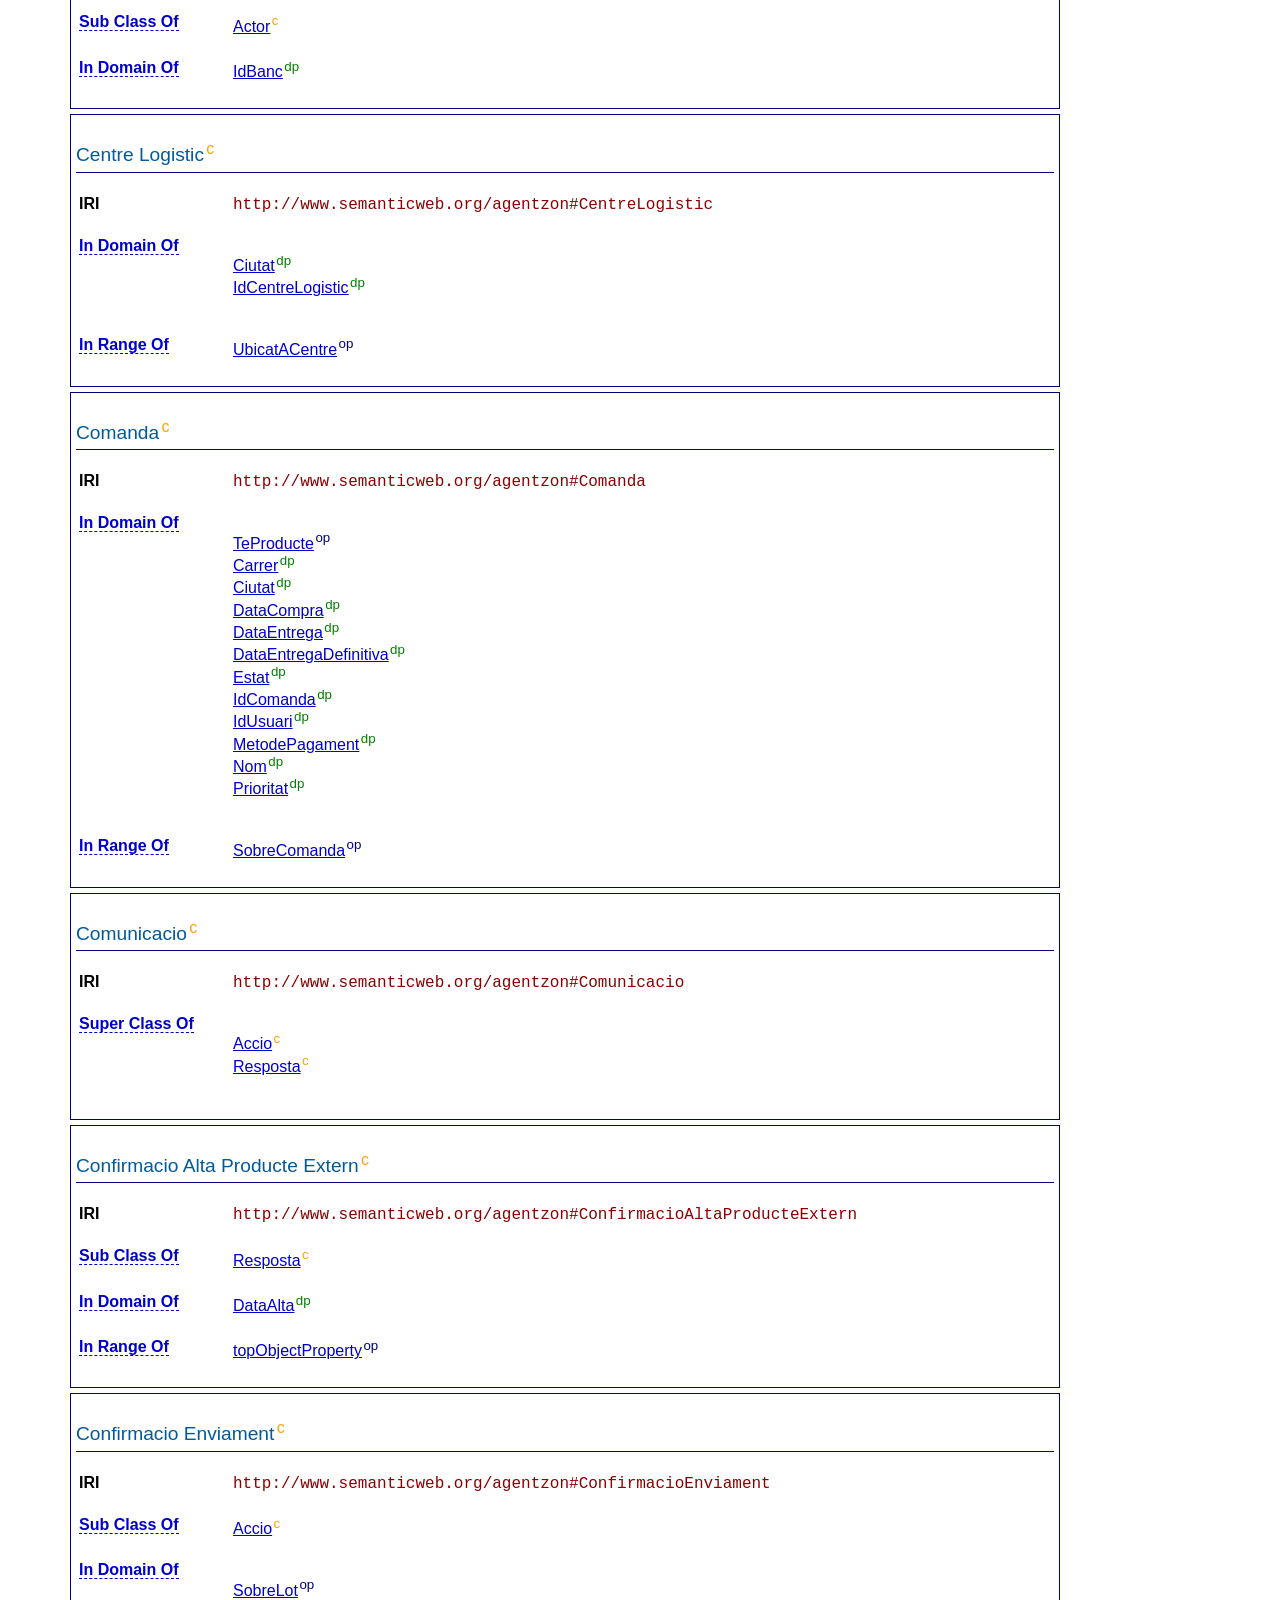
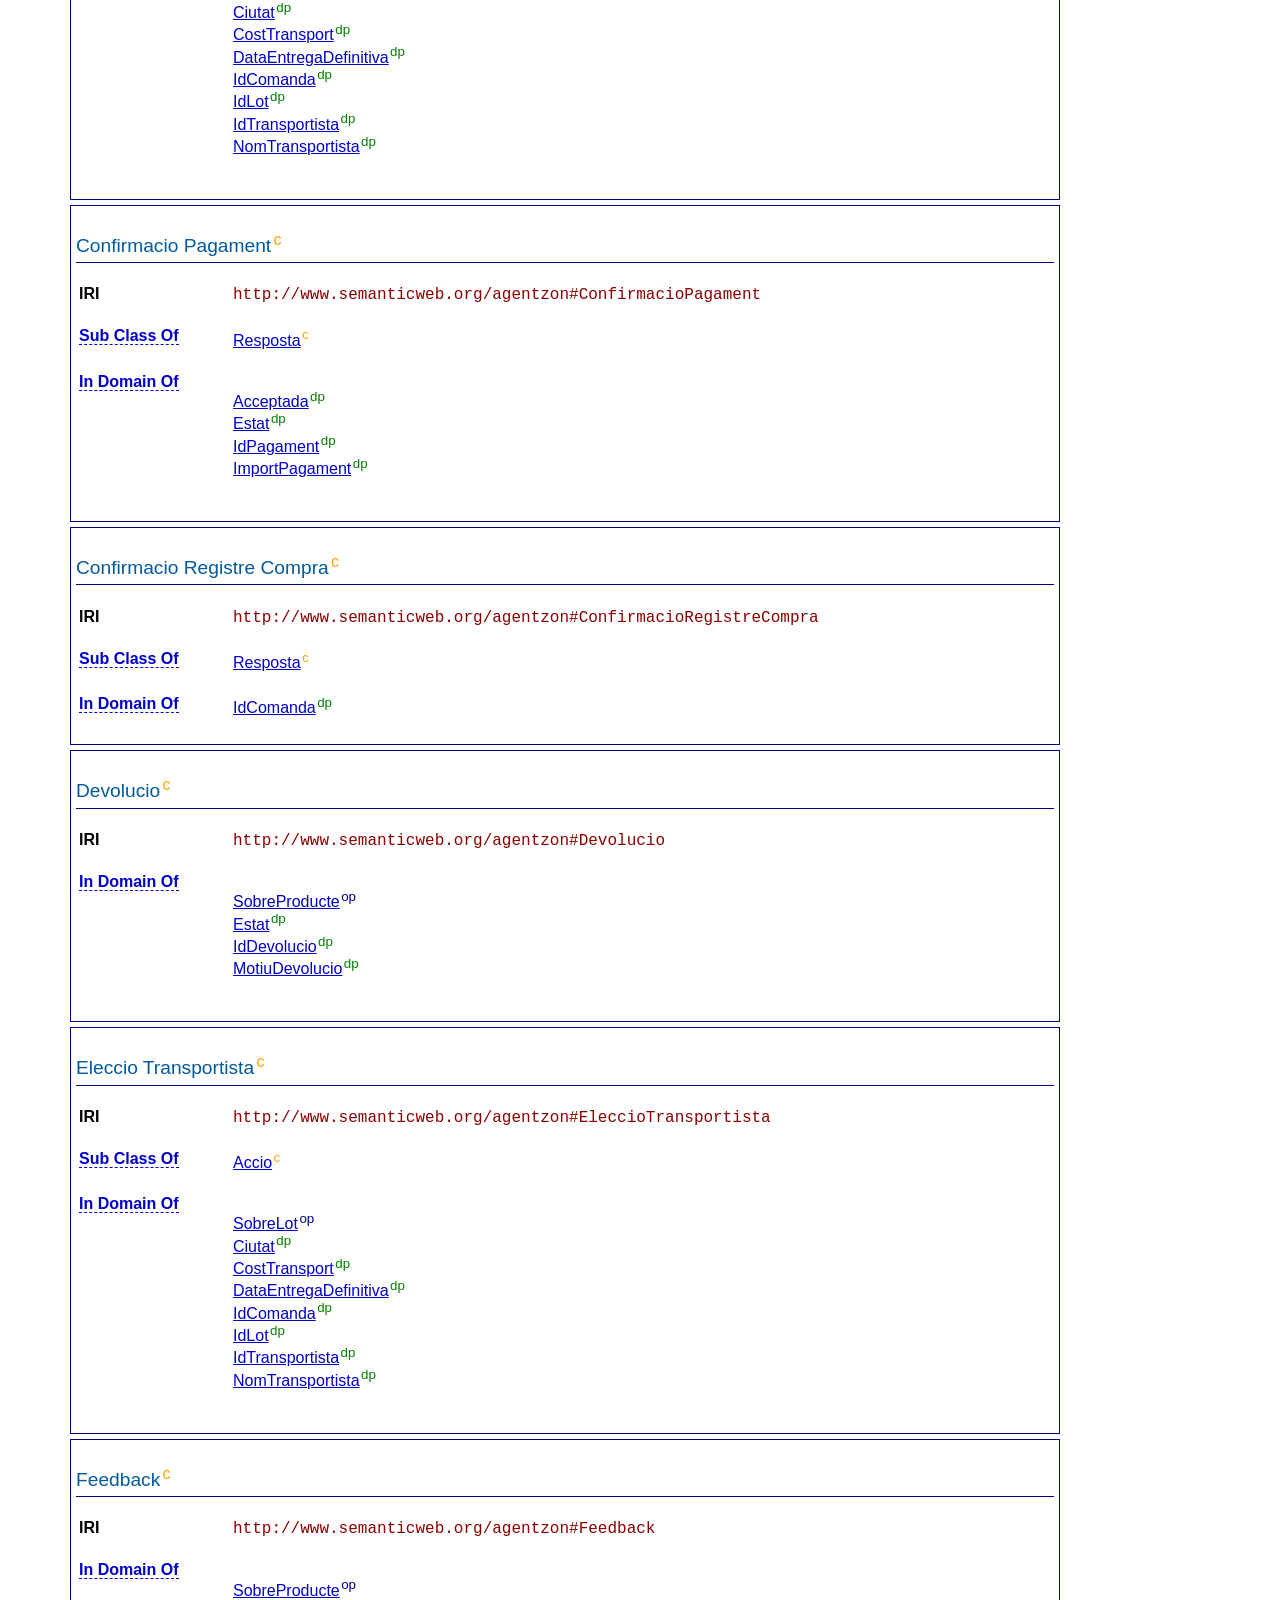
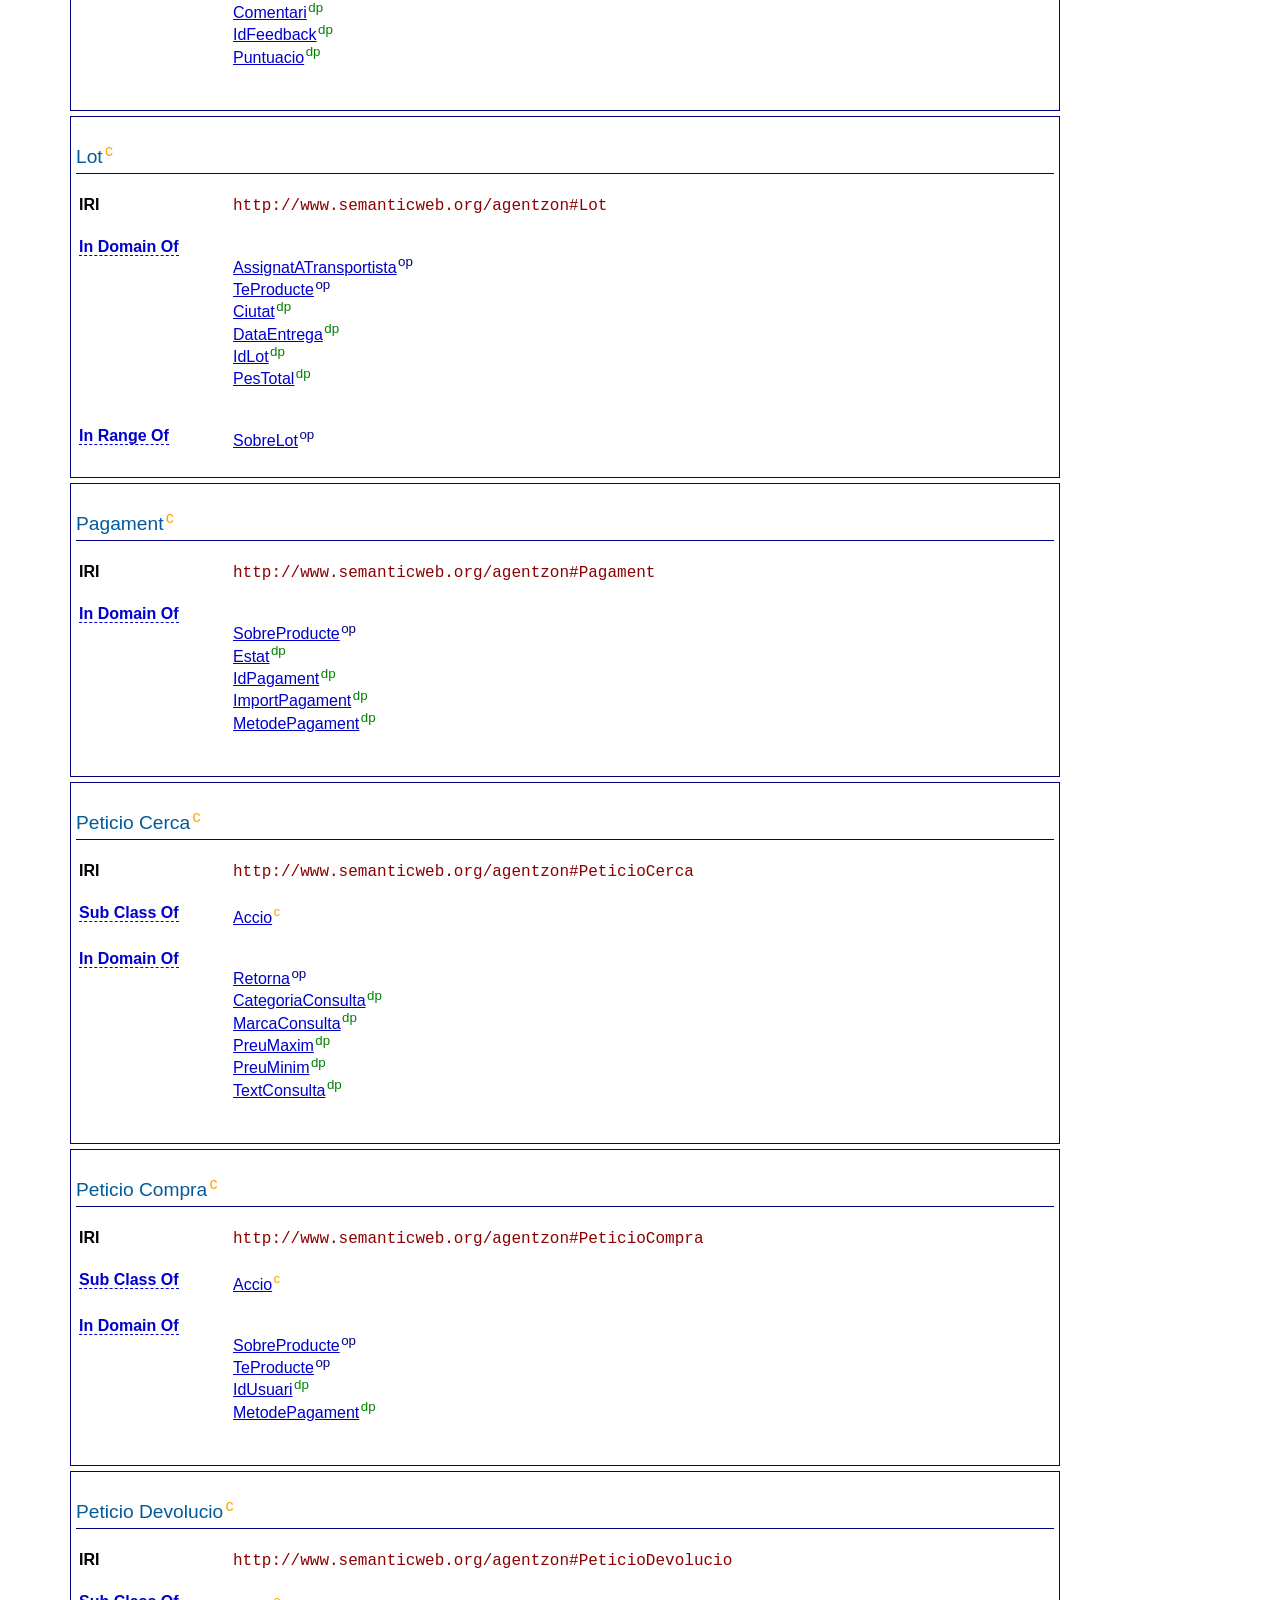
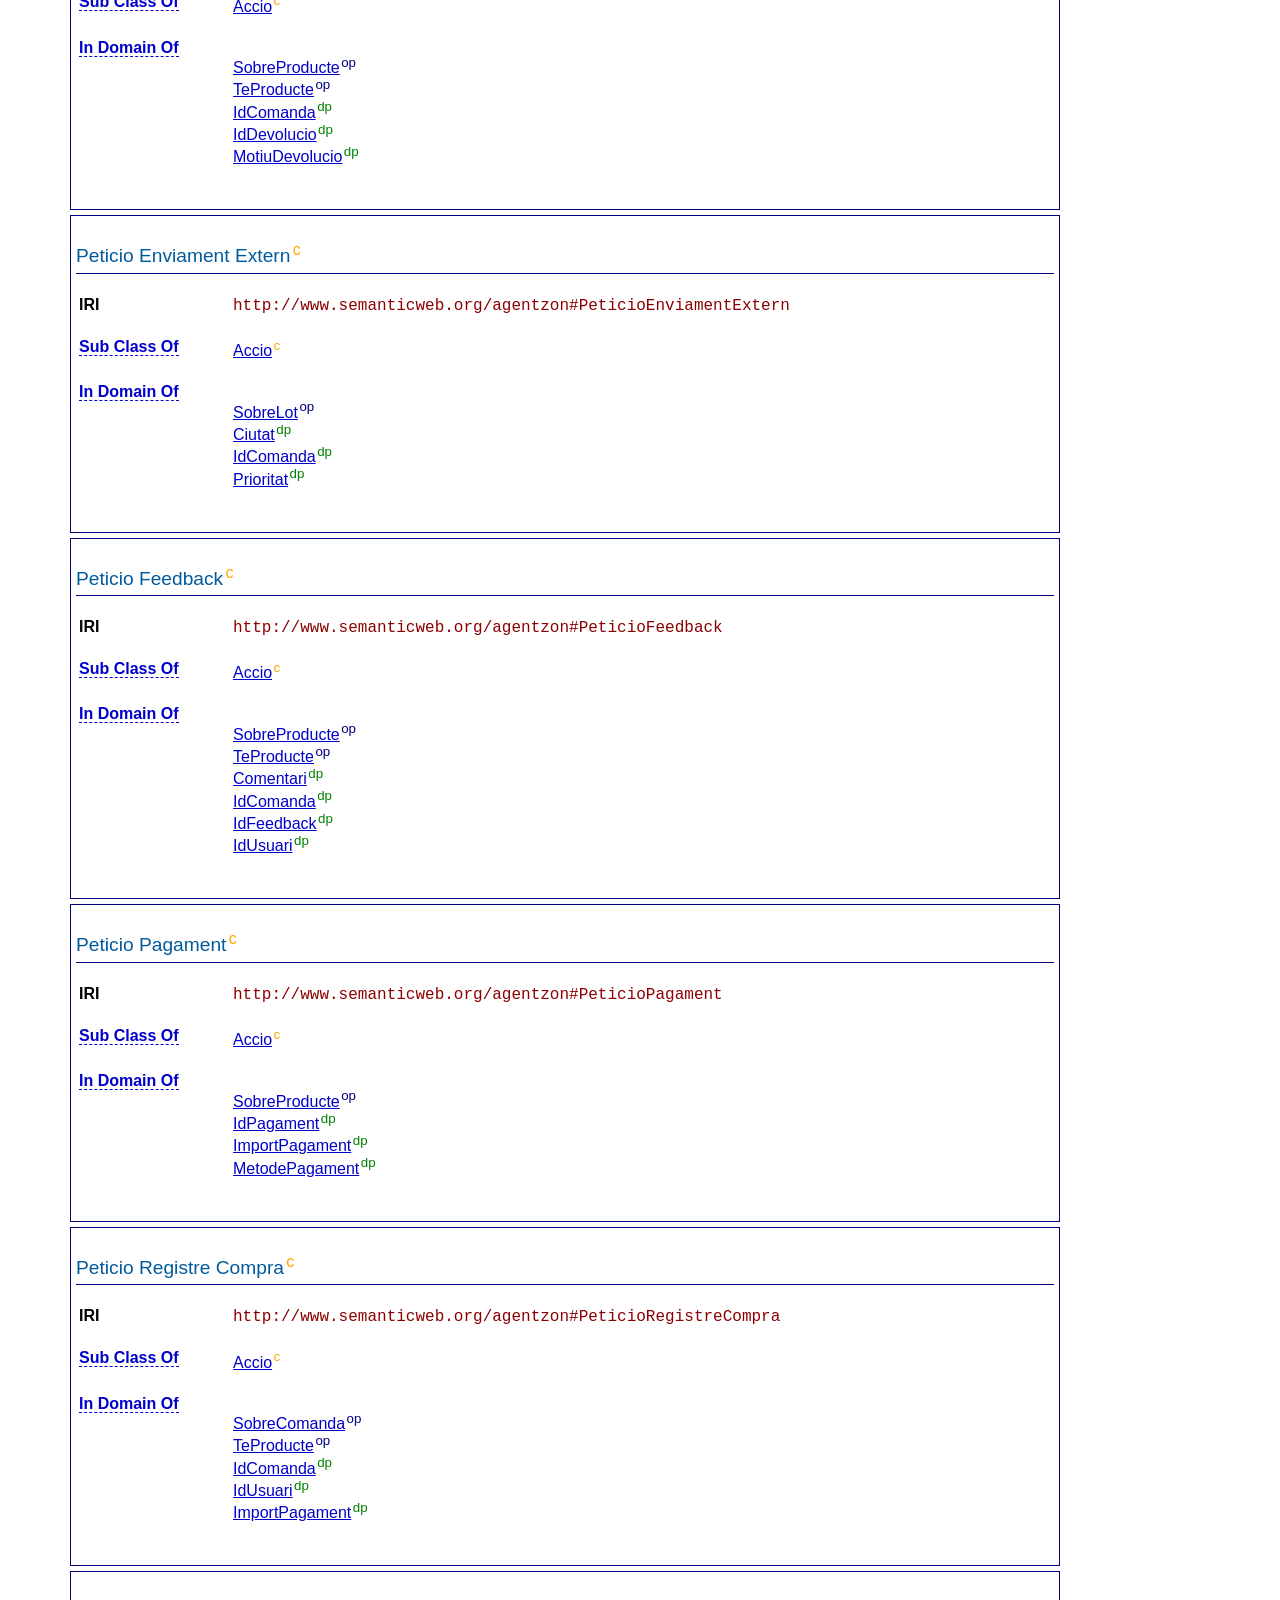
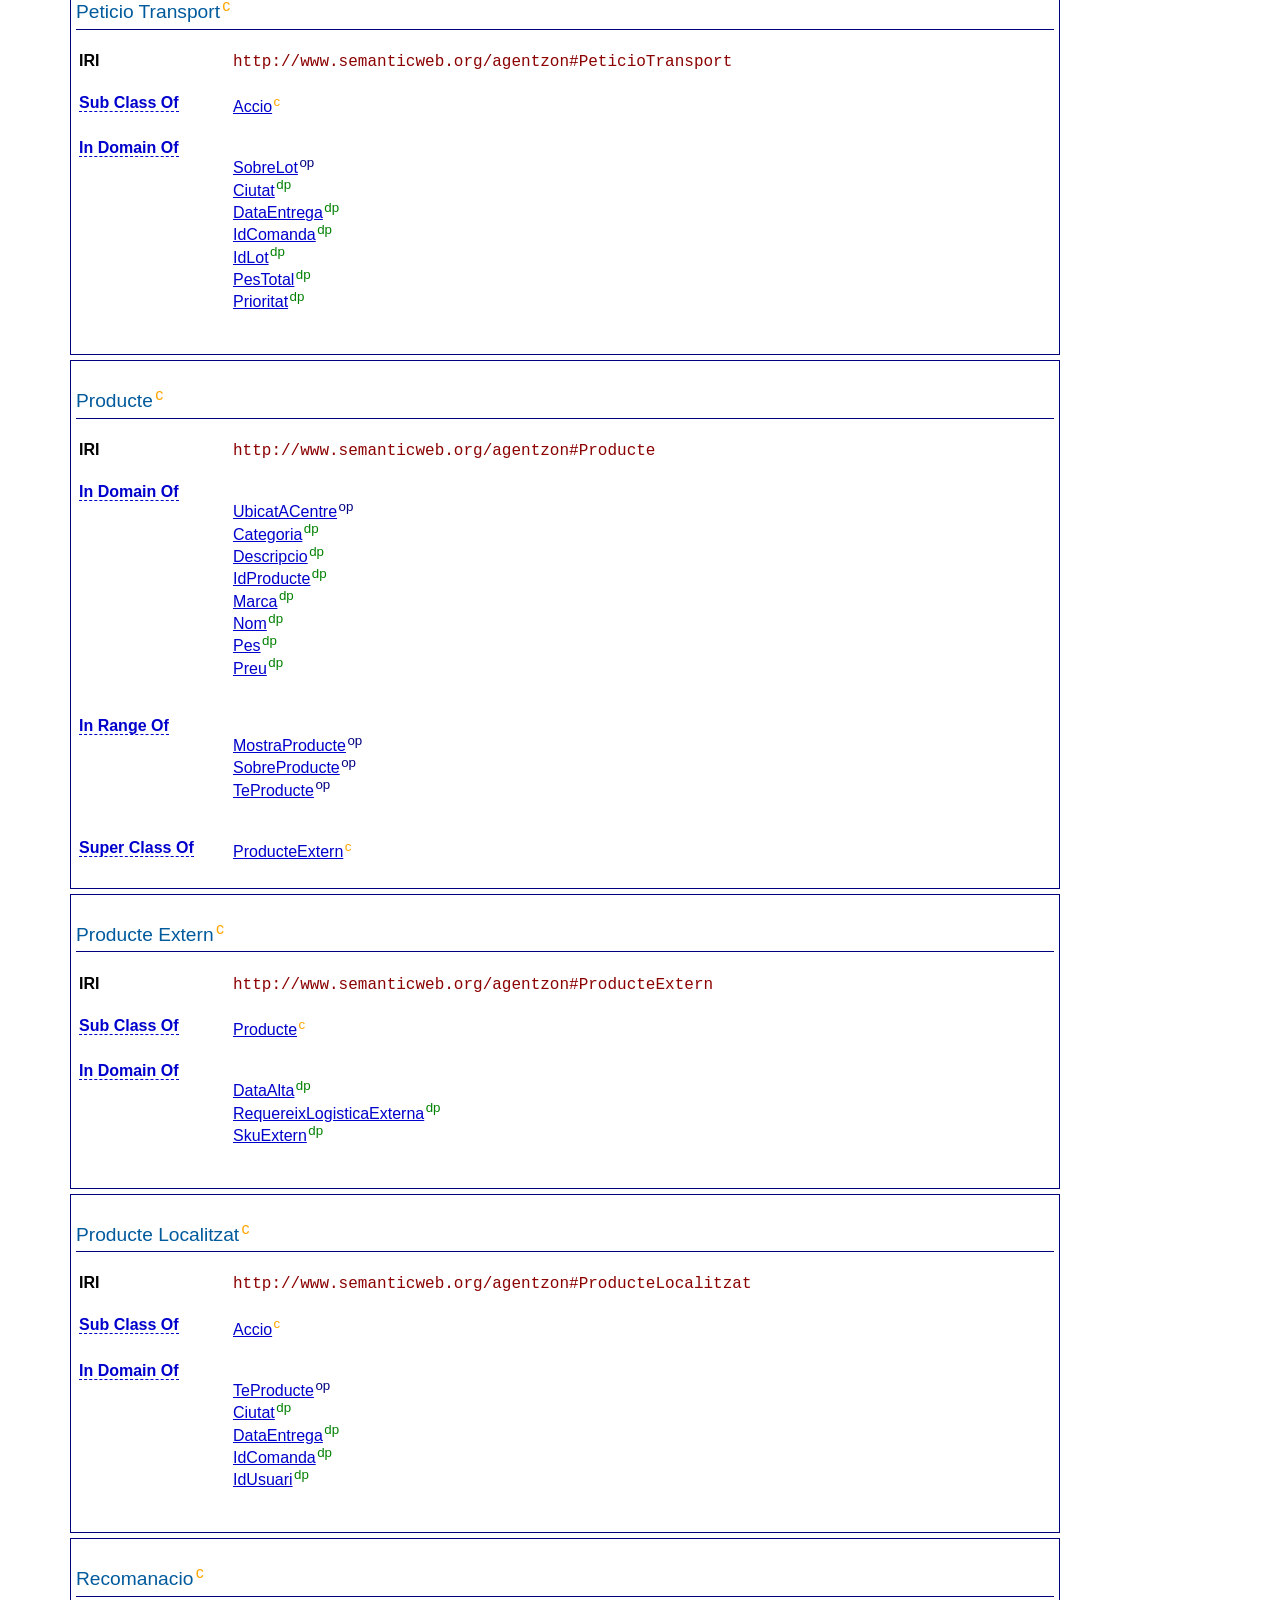
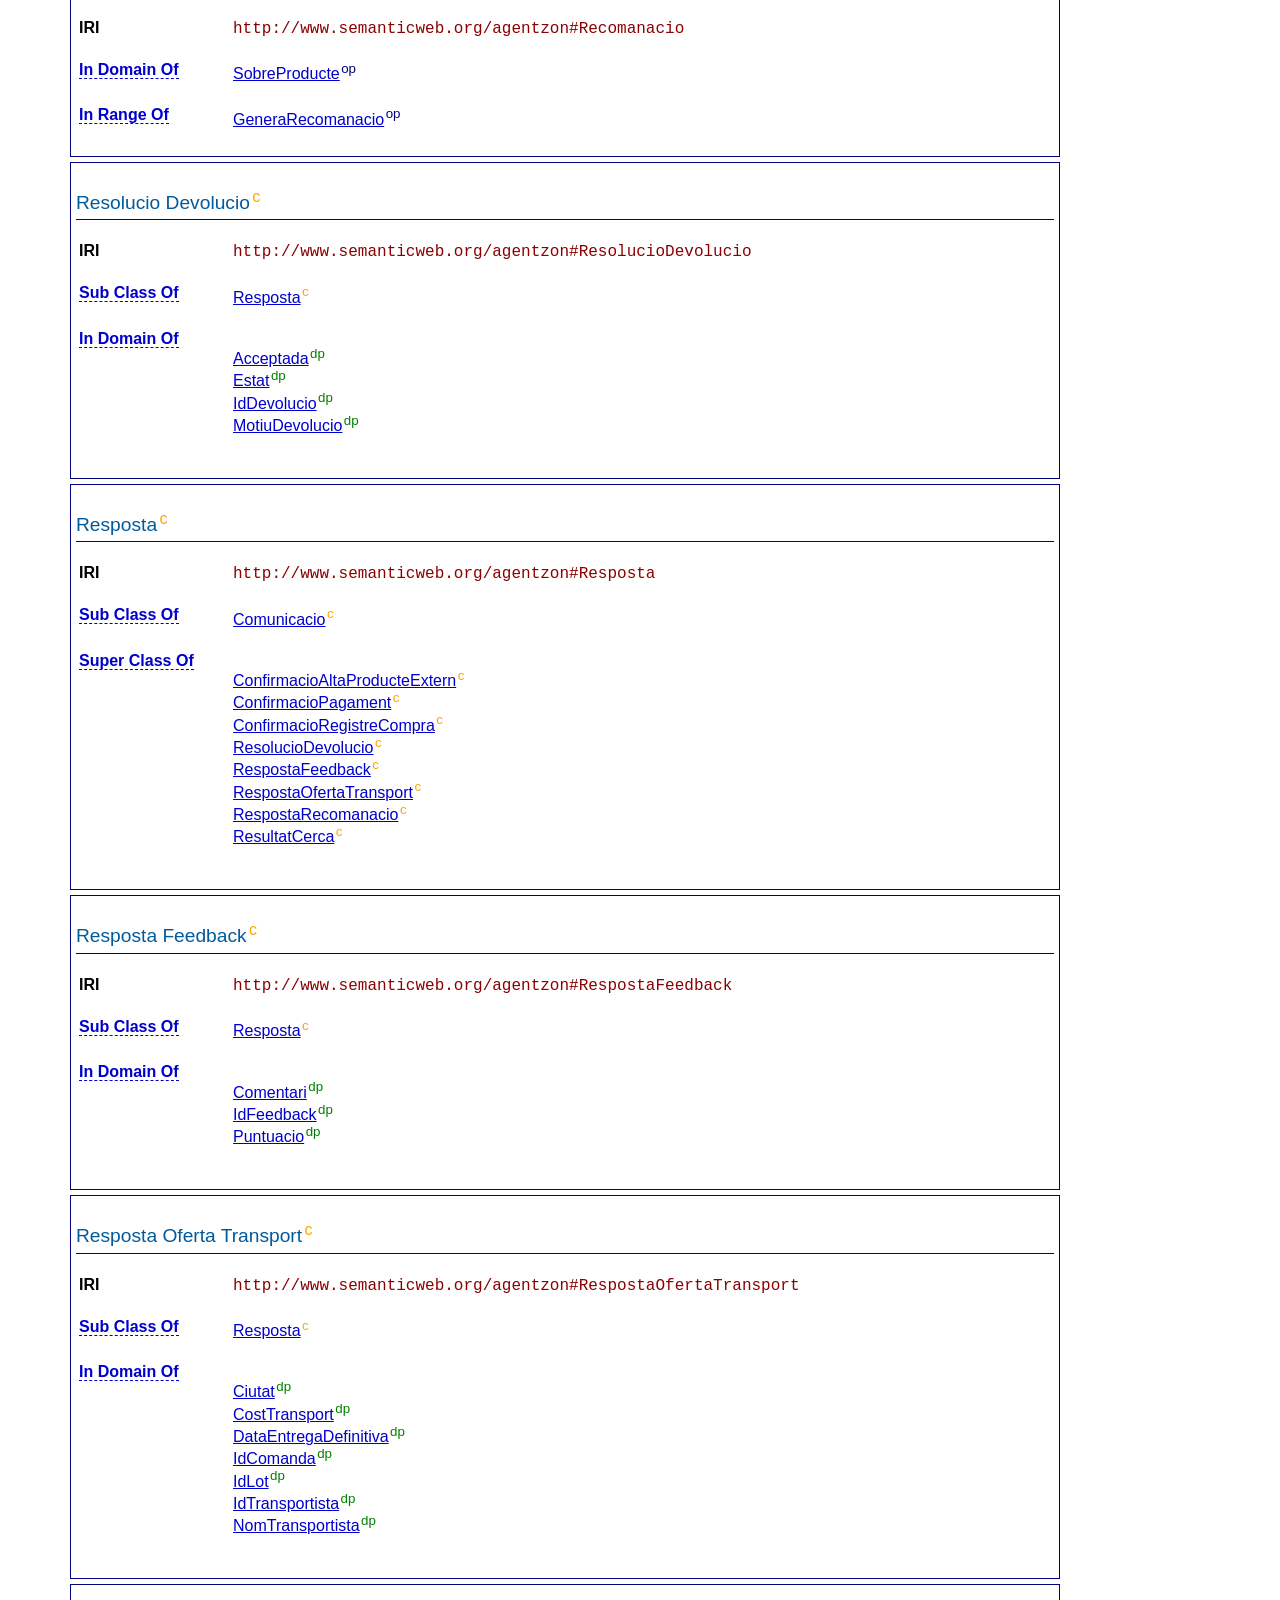
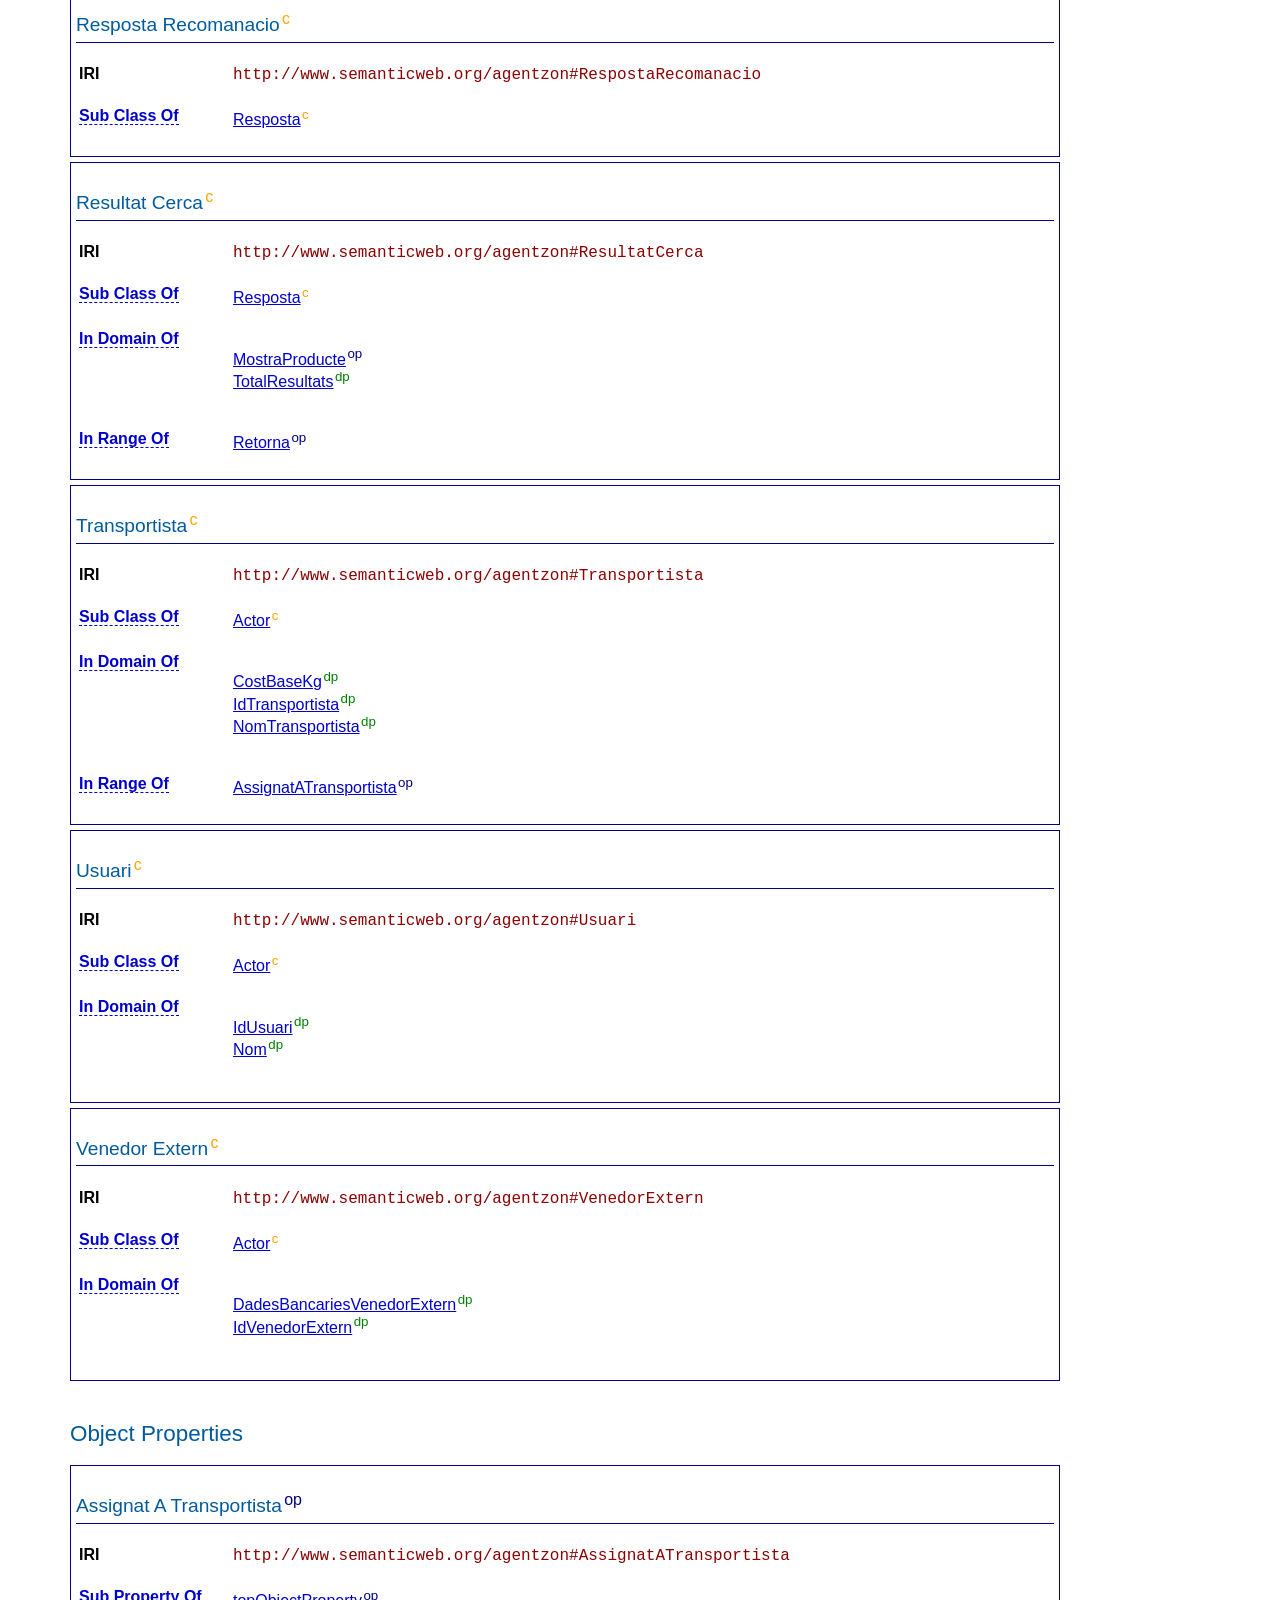
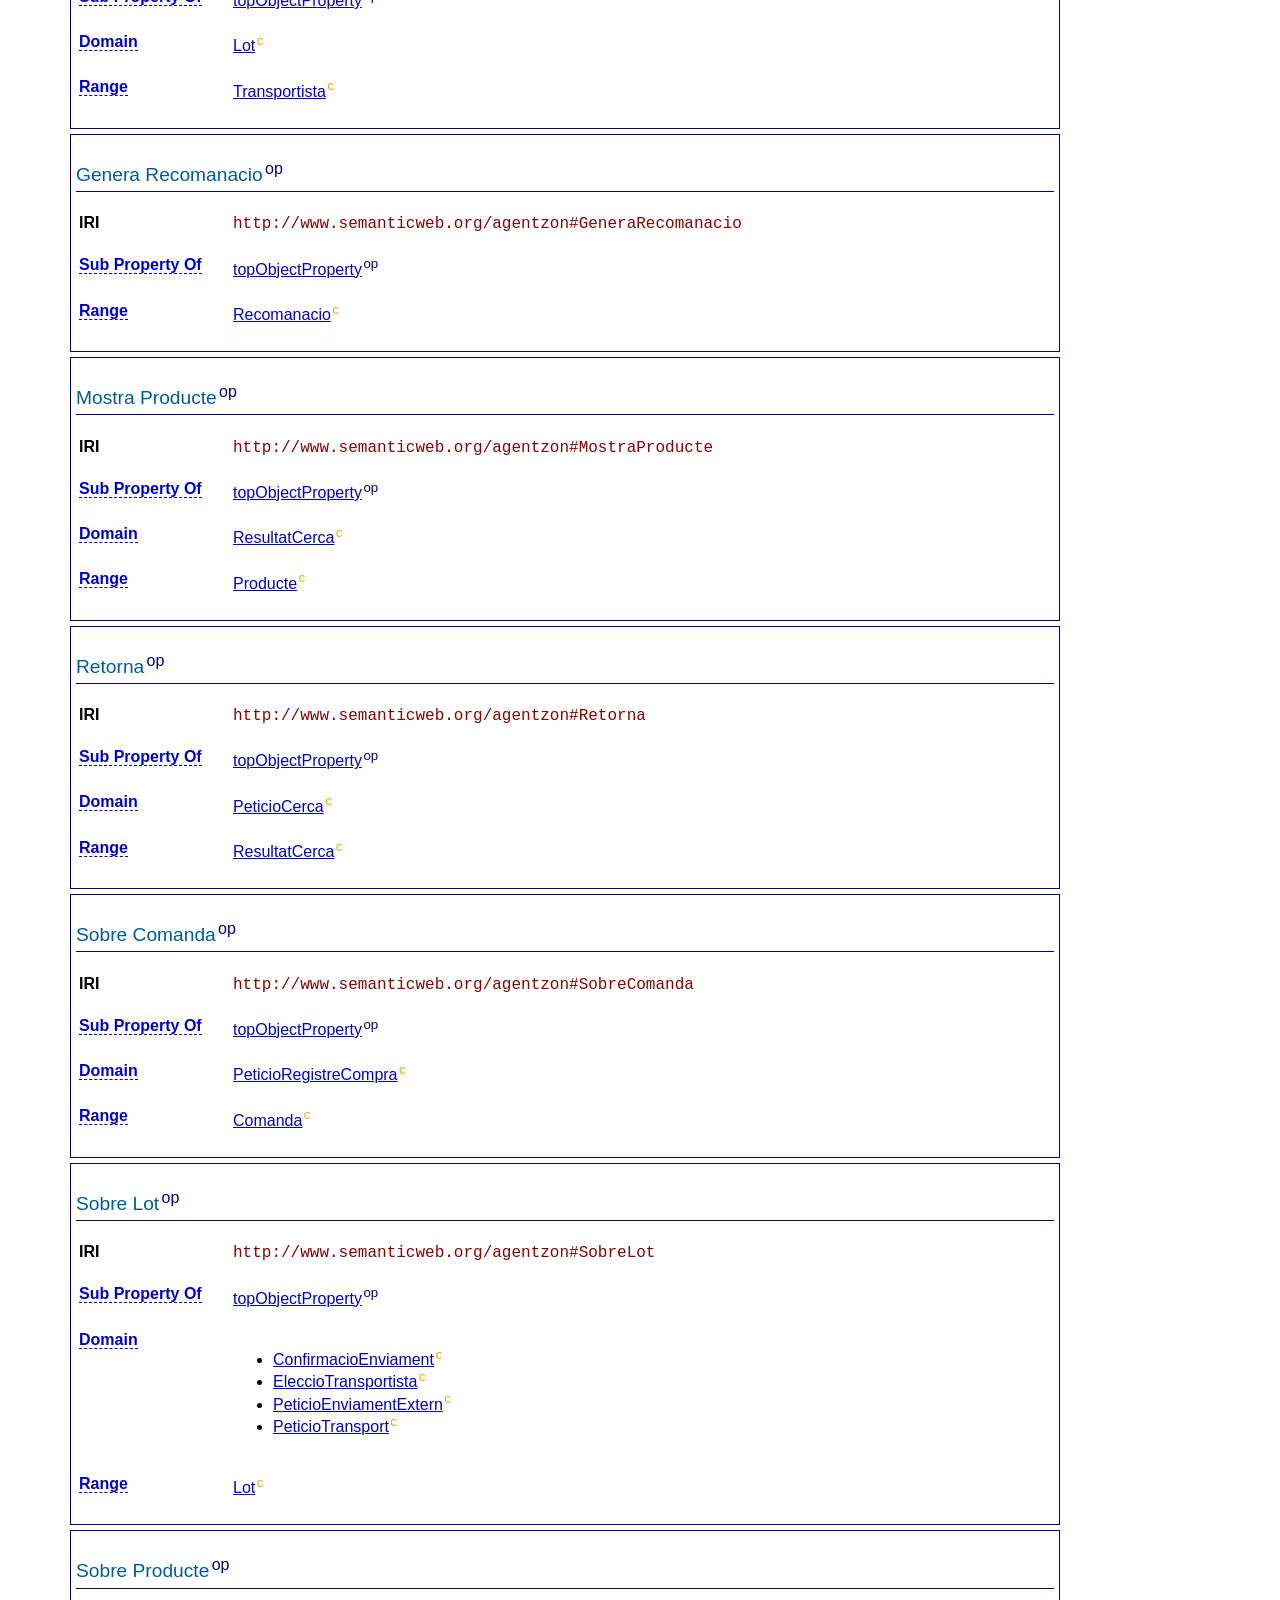
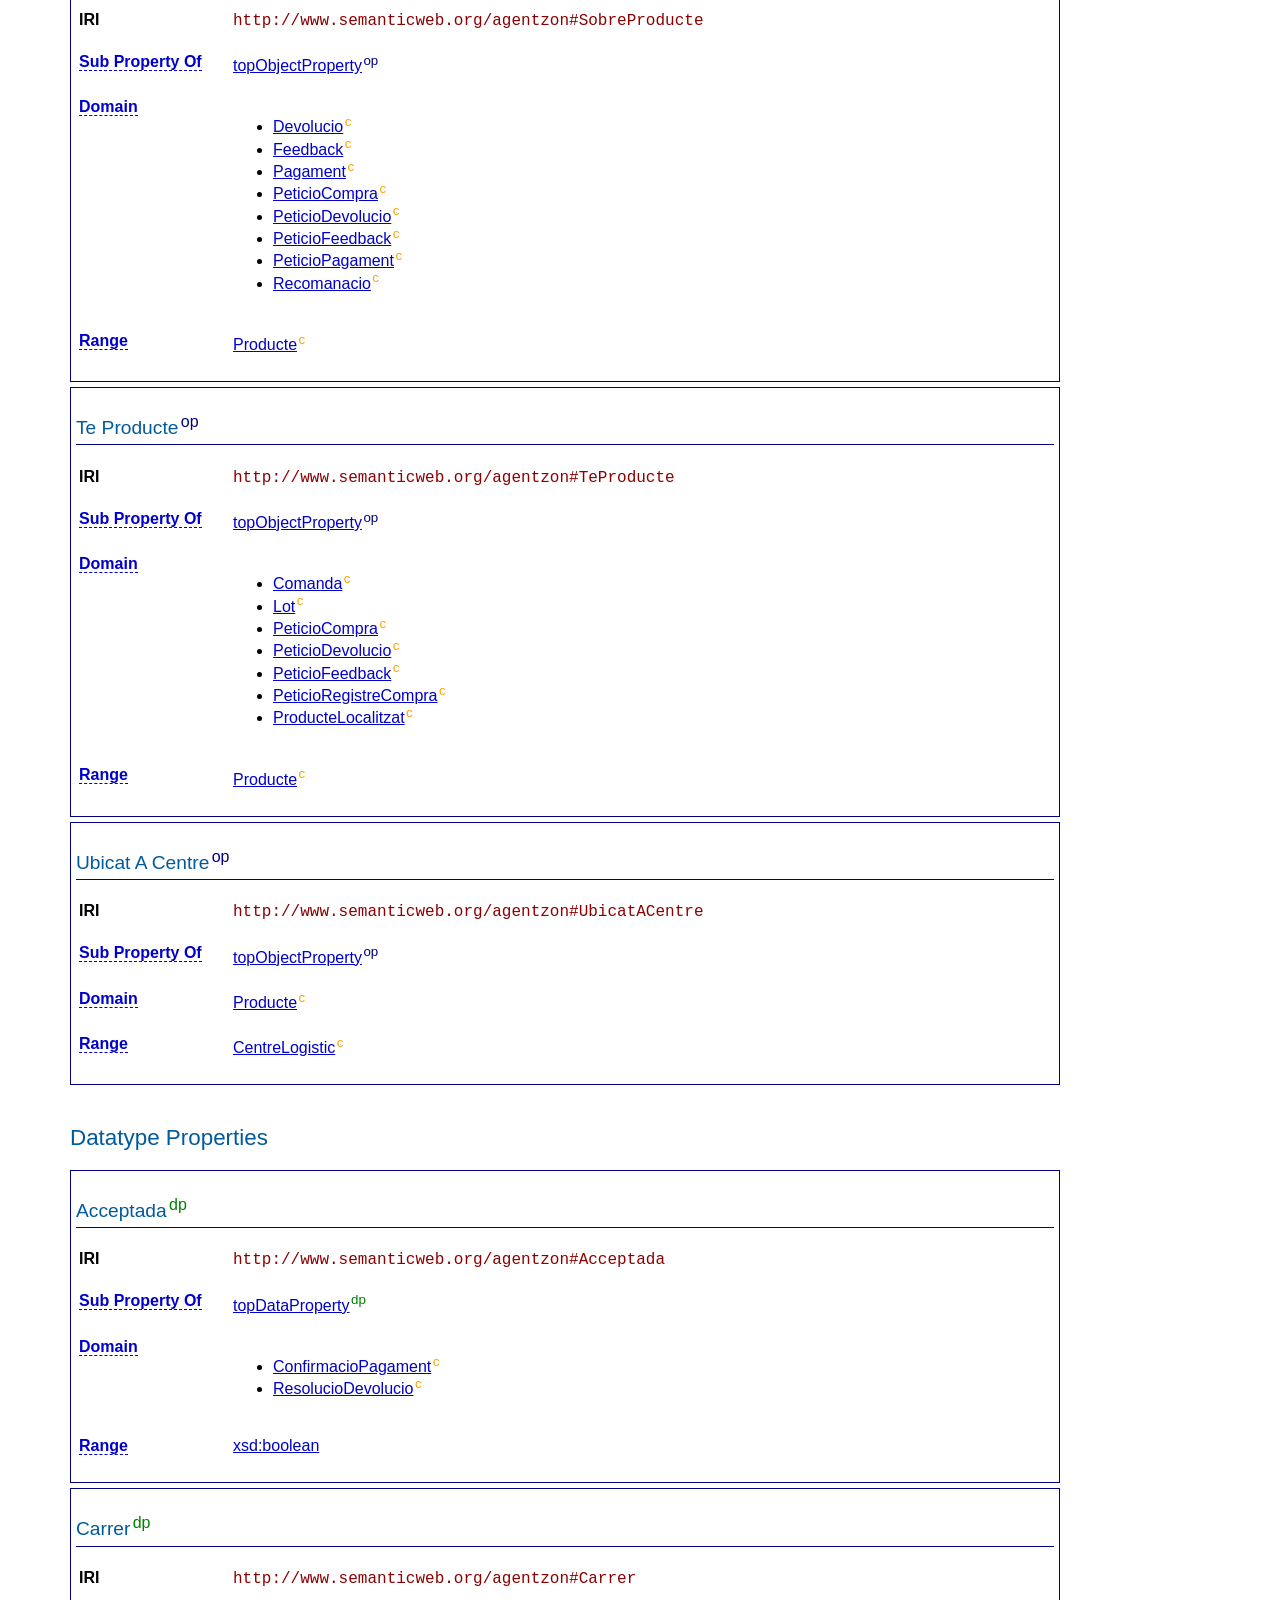
==== commit 201b3956: "gdkjaelfk" ====
--- a/AgentZon/ontologia/docs/ontology.html
+++ b/AgentZon/ontologia/docs/ontology.html
@@ -286,19 +286,12 @@
     <script id="schema.org" type="application/ld+json">
 [
   {
-    "@id": "http://www.semanticweb.org/upc/ontologies/2026/3/untitled-ontology-15",
+    "@id": "http://www.semanticweb.org/agentzon",
     "@type": [
       "https://schema.org/DefinedTermSet"
     ],
-    "https://schema.org/description": [
-      {
-        "@language": "ca",
-        "@value": "Per definir el coneixement i el vocabulari que els agents d’AgentZon han de compartir per poder comunicar-se i entendre's, hem dissenyat la nostra pròpia ontologia. L'objectiu d'aquesta és modelar formalment els conceptes del domini i el contingut dels missatges intercanviats."
-      }
-    ],
     "https://schema.org/name": [
       {
-        "@language": "ca",
         "@value": "AgentZon Ontology"
       }
     ]
@@ -317,7 +310,7 @@
               <strong>IRI</strong>
             </dt>
             <dd>
-              <code>http://www.semanticweb.org/upc/ontologies/2026/3/untitled-ontology-15</code>
+              <code>http://www.semanticweb.org/agentzon</code>
             </dd>
           </div>
           <div>
@@ -326,18 +319,6 @@
             </dt>
             <dd><p>AgentZon Ontology</p></dd>
           </div>
-          <div>
-            <dt>
-              <a class="hover_property" href="http://www.w3.org/2002/07/owl#versionInfo" title="The annotation property that provides version information for an ontology or another OWL construct. Defined in The OWL 2 Schema vocabulary (OWL 2)">Version Info</a>
-            </dt>
-            <dd><p>code-aligned-2026-05-02-transport-doc</p></dd>
-          </div>
-          <div>
-            <dt>
-              <a class="hover_property" href="http://purl.org/dc/terms/description" title="An account of the resource. Defined in DCMI Metadata Terms">Description</a>
-            </dt>
-            <dd><p>Per definir el coneixement i el vocabulari que els agents d’AgentZon han de compartir per poder comunicar-se i entendre's, hem dissenyat la nostra pròpia ontologia. L'objectiu d'aquesta és modelar formalment els conceptes del domini i el contingut dels missatges intercanviats.</p></dd>
-          </div>
         </dl>
       </div>
       <div class="section" id="classes">
@@ -350,7 +331,7 @@
             <tr>
               <th>IRI</th>
               <td>
-                <code>http://www.semanticweb.org/upc/ontologies/2026/3/untitled-ontology-15#Accio</code>
+                <code>http://www.semanticweb.org/agentzon#Accio</code>
               </td>
             </tr>
             <tr>
@@ -359,7 +340,7 @@
               </th>
               <td>
                 <span>
-                  <a href="#Comunicacio">http://www.semanticweb.org/upc/ontologies/2026/3/untitled-ontology-15#Comunicacio</a>
+                  <a href="#Comunicacio">Comunicacio</a>
                   <sup class="sup-c" title="OWL/RDFS Class">c</sup>
                 </span>
               </td>
@@ -372,67 +353,73 @@
                 <ul>
                   <li>
                     <span>
-                      <a href="#PeticioAfegirProducteExtern">http://www.semanticweb.org/upc/ontologies/2026/3/untitled-ontology-15#PeticioAfegirProducteExtern</a>
-                      <sup class="sup-c" title="OWL/RDFS Class">c</sup>
-                    </span>
-                  </li>
-                  <li>
-                    <span>
-                      <a href="#PeticioCerca">http://www.semanticweb.org/upc/ontologies/2026/3/untitled-ontology-15#PeticioCerca</a>
-                      <sup class="sup-c" title="OWL/RDFS Class">c</sup>
-                    </span>
-                  </li>
-                  <li>
-                    <span>
-                      <a href="#PeticioCobramentProducte">http://www.semanticweb.org/upc/ontologies/2026/3/untitled-ontology-15#PeticioCobramentProducte</a>
-                      <sup class="sup-c" title="OWL/RDFS Class">c</sup>
-                    </span>
-                  </li>
-                  <li>
-                    <span>
-                      <a href="#PeticioDevolucio">http://www.semanticweb.org/upc/ontologies/2026/3/untitled-ontology-15#PeticioDevolucio</a>
-                      <sup class="sup-c" title="OWL/RDFS Class">c</sup>
-                    </span>
-                  </li>
-                  <li>
-                    <span>
-                      <a href="#PeticioEnviamentCentreLogistic">http://www.semanticweb.org/upc/ontologies/2026/3/untitled-ontology-15#PeticioEnviamentCentreLogistic</a>
-                      <sup class="sup-c" title="OWL/RDFS Class">c</sup>
-                    </span>
-                  </li>
-                  <li>
-                    <span>
-                      <a href="#PeticioEnviamentVenedorExtern">http://www.semanticweb.org/upc/ontologies/2026/3/untitled-ontology-15#PeticioEnviamentVenedorExtern</a>
-                      <sup class="sup-c" title="OWL/RDFS Class">c</sup>
-                    </span>
-                  </li>
-                  <li>
-                    <span>
-                      <a href="#PeticioFeedback">http://www.semanticweb.org/upc/ontologies/2026/3/untitled-ontology-15#PeticioFeedback</a>
-                      <sup class="sup-c" title="OWL/RDFS Class">c</sup>
-                    </span>
-                  </li>
-                  <li>
-                    <span>
-                      <a href="#PeticioInfoUsuari">http://www.semanticweb.org/upc/ontologies/2026/3/untitled-ontology-15#PeticioInfoUsuari</a>
-                      <sup class="sup-c" title="OWL/RDFS Class">c</sup>
-                    </span>
-                  </li>
-                  <li>
-                    <span>
-                      <a href="#PeticioRegistreCompra">http://www.semanticweb.org/upc/ontologies/2026/3/untitled-ontology-15#PeticioRegistreCompra</a>
-                      <sup class="sup-c" title="OWL/RDFS Class">c</sup>
-                    </span>
-                  </li>
-                  <li>
-                    <span>
-                      <a href="#PeticioTransport">http://www.semanticweb.org/upc/ontologies/2026/3/untitled-ontology-15#PeticioTransport</a>
-                      <sup class="sup-c" title="OWL/RDFS Class">c</sup>
-                    </span>
-                  </li>
-                  <li>
-                    <span>
-                      <a href="#ProducteLocalitzat">http://www.semanticweb.org/upc/ontologies/2026/3/untitled-ontology-15#ProducteLocalitzat</a>
+                      <a href="#AltaProducteExtern">AltaProducteExtern</a>
+                      <sup class="sup-c" title="OWL/RDFS Class">c</sup>
+                    </span>
+                  </li>
+                  <li>
+                    <span>
+                      <a href="#ConfirmacioEnviament">ConfirmacioEnviament</a>
+                      <sup class="sup-c" title="OWL/RDFS Class">c</sup>
+                    </span>
+                  </li>
+                  <li>
+                    <span>
+                      <a href="#EleccioTransportista">EleccioTransportista</a>
+                      <sup class="sup-c" title="OWL/RDFS Class">c</sup>
+                    </span>
+                  </li>
+                  <li>
+                    <span>
+                      <a href="#PeticioCerca">PeticioCerca</a>
+                      <sup class="sup-c" title="OWL/RDFS Class">c</sup>
+                    </span>
+                  </li>
+                  <li>
+                    <span>
+                      <a href="#PeticioCompra">PeticioCompra</a>
+                      <sup class="sup-c" title="OWL/RDFS Class">c</sup>
+                    </span>
+                  </li>
+                  <li>
+                    <span>
+                      <a href="#PeticioDevolucio">PeticioDevolucio</a>
+                      <sup class="sup-c" title="OWL/RDFS Class">c</sup>
+                    </span>
+                  </li>
+                  <li>
+                    <span>
+                      <a href="#PeticioEnviamentExtern">PeticioEnviamentExtern</a>
+                      <sup class="sup-c" title="OWL/RDFS Class">c</sup>
+                    </span>
+                  </li>
+                  <li>
+                    <span>
+                      <a href="#PeticioFeedback">PeticioFeedback</a>
+                      <sup class="sup-c" title="OWL/RDFS Class">c</sup>
+                    </span>
+                  </li>
+                  <li>
+                    <span>
+                      <a href="#PeticioPagament">PeticioPagament</a>
+                      <sup class="sup-c" title="OWL/RDFS Class">c</sup>
+                    </span>
+                  </li>
+                  <li>
+                    <span>
+                      <a href="#PeticioRegistreCompra">PeticioRegistreCompra</a>
+                      <sup class="sup-c" title="OWL/RDFS Class">c</sup>
+                    </span>
+                  </li>
+                  <li>
+                    <span>
+                      <a href="#PeticioTransport">PeticioTransport</a>
+                      <sup class="sup-c" title="OWL/RDFS Class">c</sup>
+                    </span>
+                  </li>
+                  <li>
+                    <span>
+                      <a href="#ProducteLocalitzat">ProducteLocalitzat</a>
                       <sup class="sup-c" title="OWL/RDFS Class">c</sup>
                     </span>
                   </li>
@@ -449,7 +436,7 @@
             <tr>
               <th>IRI</th>
               <td>
-                <code>http://www.semanticweb.org/upc/ontologies/2026/3/untitled-ontology-15#Actor</code>
+                <code>http://www.semanticweb.org/agentzon#Actor</code>
               </td>
             </tr>
             <tr>
@@ -460,29 +447,133 @@
                 <ul>
                   <li>
                     <span>
-                      <a href="#ProveidorPagament">http://www.semanticweb.org/upc/ontologies/2026/3/untitled-ontology-15#ProveidorPagament</a>
-                      <sup class="sup-c" title="OWL/RDFS Class">c</sup>
-                    </span>
-                  </li>
-                  <li>
-                    <span>
-                      <a href="#Transportista">http://www.semanticweb.org/upc/ontologies/2026/3/untitled-ontology-15#Transportista</a>
-                      <sup class="sup-c" title="OWL/RDFS Class">c</sup>
-                    </span>
-                  </li>
-                  <li>
-                    <span>
-                      <a href="#Usuari">http://www.semanticweb.org/upc/ontologies/2026/3/untitled-ontology-15#Usuari</a>
-                      <sup class="sup-c" title="OWL/RDFS Class">c</sup>
-                    </span>
-                  </li>
-                  <li>
-                    <span>
-                      <a href="#VenedorExtern">http://www.semanticweb.org/upc/ontologies/2026/3/untitled-ontology-15#VenedorExtern</a>
-                      <sup class="sup-c" title="OWL/RDFS Class">c</sup>
-                    </span>
-                  </li>
-                </ul>
+                      <a href="#Banc">Banc</a>
+                      <sup class="sup-c" title="OWL/RDFS Class">c</sup>
+                    </span>
+                  </li>
+                  <li>
+                    <span>
+                      <a href="#Transportista">Transportista</a>
+                      <sup class="sup-c" title="OWL/RDFS Class">c</sup>
+                    </span>
+                  </li>
+                  <li>
+                    <span>
+                      <a href="#Usuari">Usuari</a>
+                      <sup class="sup-c" title="OWL/RDFS Class">c</sup>
+                    </span>
+                  </li>
+                  <li>
+                    <span>
+                      <a href="#VenedorExtern">VenedorExtern</a>
+                      <sup class="sup-c" title="OWL/RDFS Class">c</sup>
+                    </span>
+                  </li>
+                </ul>
+              </td>
+            </tr>
+          </table>
+        </div>
+        <div class="property entity" id="AltaProducteExtern">
+          <h3>Alta Producte Extern
+            <sup class="sup-c" title="OWL/RDFS Class">c</sup>
+          </h3>
+          <table>
+            <tr>
+              <th>IRI</th>
+              <td>
+                <code>http://www.semanticweb.org/agentzon#AltaProducteExtern</code>
+              </td>
+            </tr>
+            <tr>
+              <th>
+                <a class="hover_property" href="http://www.w3.org/2000/01/rdf-schema#subClassOf" title="The subject is a subclass of a class. Defined in The RDF Schema vocabulary (RDFS)">Sub Class Of</a>
+              </th>
+              <td>
+                <span>
+                  <a href="#Accio">Accio</a>
+                  <sup class="sup-c" title="OWL/RDFS Class">c</sup>
+                </span>
+              </td>
+            </tr>
+            <tr>
+              <th>
+                <a class="hover_property" href="https://w3id.org/profile/ontdoc/inDomainOf" title="Inverse of rdfs:domain. Defined in Ontology Documentation Profile">In Domain Of</a>
+              </th>
+              <td>
+                <ul>
+                  <li>
+                    <span>
+                      <a href="http://www.w3.org/2002/07/owl#topObjectProperty">topObjectProperty</a>
+                      <sup class="sup-op" title="OWL Object Property">op</sup>
+                    </span>
+                  </li>
+                  <li>
+                    <span>
+                      <a href="#DataAlta">DataAlta</a>
+                      <sup class="sup-dp" title="OWL Datatype Property">dp</sup>
+                    </span>
+                  </li>
+                  <li>
+                    <span>
+                      <a href="#Descripcio">Descripcio</a>
+                      <sup class="sup-dp" title="OWL Datatype Property">dp</sup>
+                    </span>
+                  </li>
+                  <li>
+                    <span>
+                      <a href="#Preu">Preu</a>
+                      <sup class="sup-dp" title="OWL Datatype Property">dp</sup>
+                    </span>
+                  </li>
+                  <li>
+                    <span>
+                      <a href="#RequereixLogisticaExterna">RequereixLogisticaExterna</a>
+                      <sup class="sup-dp" title="OWL Datatype Property">dp</sup>
+                    </span>
+                  </li>
+                  <li>
+                    <span>
+                      <a href="#SkuExtern">SkuExtern</a>
+                      <sup class="sup-dp" title="OWL Datatype Property">dp</sup>
+                    </span>
+                  </li>
+                </ul>
+              </td>
+            </tr>
+          </table>
+        </div>
+        <div class="property entity" id="Banc">
+          <h3>Banc
+            <sup class="sup-c" title="OWL/RDFS Class">c</sup>
+          </h3>
+          <table>
+            <tr>
+              <th>IRI</th>
+              <td>
+                <code>http://www.semanticweb.org/agentzon#Banc</code>
+              </td>
+            </tr>
+            <tr>
+              <th>
+                <a class="hover_property" href="http://www.w3.org/2000/01/rdf-schema#subClassOf" title="The subject is a subclass of a class. Defined in The RDF Schema vocabulary (RDFS)">Sub Class Of</a>
+              </th>
+              <td>
+                <span>
+                  <a href="#Actor">Actor</a>
+                  <sup class="sup-c" title="OWL/RDFS Class">c</sup>
+                </span>
+              </td>
+            </tr>
+            <tr>
+              <th>
+                <a class="hover_property" href="https://w3id.org/profile/ontdoc/inDomainOf" title="Inverse of rdfs:domain. Defined in Ontology Documentation Profile">In Domain Of</a>
+              </th>
+              <td>
+                <span>
+                  <a href="#IdBanc">IdBanc</a>
+                  <sup class="sup-dp" title="OWL Datatype Property">dp</sup>
+                </span>
               </td>
             </tr>
           </table>
@@ -495,7 +586,7 @@
             <tr>
               <th>IRI</th>
               <td>
-                <code>http://www.semanticweb.org/upc/ontologies/2026/3/untitled-ontology-15#CentreLogistic</code>
+                <code>http://www.semanticweb.org/agentzon#CentreLogistic</code>
               </td>
             </tr>
             <tr>
@@ -506,47 +597,28 @@
                 <ul>
                   <li>
                     <span>
-                      <a href="#Demana">http://www.semanticweb.org/upc/ontologies/2026/3/untitled-ontology-15#Demana</a>
-                      <sup class="sup-op" title="OWL Object Property">op</sup>
-                    </span>
-                  </li>
-                  <li>
-                    <span>
-                      <a href="#Distribueix">http://www.semanticweb.org/upc/ontologies/2026/3/untitled-ontology-15#Distribueix</a>
-                      <sup class="sup-op" title="OWL Object Property">op</sup>
-                    </span>
-                  </li>
-                  <li>
-                    <span>
-                      <a href="#Negocia">http://www.semanticweb.org/upc/ontologies/2026/3/untitled-ontology-15#Negocia</a>
-                      <sup class="sup-op" title="OWL Object Property">op</sup>
-                    </span>
-                  </li>
-                  <li>
-                    <span>
-                      <a href="#RepAvis">http://www.semanticweb.org/upc/ontologies/2026/3/untitled-ontology-15#RepAvis</a>
-                      <sup class="sup-op" title="OWL Object Property">op</sup>
-                    </span>
-                  </li>
-                  <li>
-                    <span>
-                      <a href="#RepOferta">http://www.semanticweb.org/upc/ontologies/2026/3/untitled-ontology-15#RepOferta</a>
-                      <sup class="sup-op" title="OWL Object Property">op</sup>
-                    </span>
-                  </li>
-                  <li>
-                    <span>
-                      <a href="#Id">http://www.semanticweb.org/upc/ontologies/2026/3/untitled-ontology-15#Id</a>
-                      <sup class="sup-dp" title="OWL Datatype Property">dp</sup>
-                    </span>
-                  </li>
-                  <li>
-                    <span>
-                      <a href="#Ubicacio">http://www.semanticweb.org/upc/ontologies/2026/3/untitled-ontology-15#Ubicacio</a>
-                      <sup class="sup-dp" title="OWL Datatype Property">dp</sup>
-                    </span>
-                  </li>
-                </ul>
+                      <a href="#Ciutat">Ciutat</a>
+                      <sup class="sup-dp" title="OWL Datatype Property">dp</sup>
+                    </span>
+                  </li>
+                  <li>
+                    <span>
+                      <a href="#IdCentreLogistic">IdCentreLogistic</a>
+                      <sup class="sup-dp" title="OWL Datatype Property">dp</sup>
+                    </span>
+                  </li>
+                </ul>
+              </td>
+            </tr>
+            <tr>
+              <th>
+                <a class="hover_property" href="https://w3id.org/profile/ontdoc/inRangeOf" title="Inverse of rdfs:range. Defined in Ontology Documentation Profile">In Range Of</a>
+              </th>
+              <td>
+                <span>
+                  <a href="#UbicatACentre">UbicatACentre</a>
+                  <sup class="sup-op" title="OWL Object Property">op</sup>
+                </span>
               </td>
             </tr>
           </table>
@@ -559,7 +631,7 @@
             <tr>
               <th>IRI</th>
               <td>
-                <code>http://www.semanticweb.org/upc/ontologies/2026/3/untitled-ontology-15#Comanda</code>
+                <code>http://www.semanticweb.org/agentzon#Comanda</code>
               </td>
             </tr>
             <tr>
@@ -570,31 +642,73 @@
                 <ul>
                   <li>
                     <span>
-                      <a href="#EsFaSobreMolts">http://www.semanticweb.org/upc/ontologies/2026/3/untitled-ontology-15#EsFaSobreMolts</a>
+                      <a href="#TeProducte">TeProducte</a>
                       <sup class="sup-op" title="OWL Object Property">op</sup>
                     </span>
                   </li>
                   <li>
                     <span>
-                      <a href="#Adreça">http://www.semanticweb.org/upc/ontologies/2026/3/untitled-ontology-15#Adreça</a>
-                      <sup class="sup-dp" title="OWL Datatype Property">dp</sup>
-                    </span>
-                  </li>
-                  <li>
-                    <span>
-                      <a href="#Id">http://www.semanticweb.org/upc/ontologies/2026/3/untitled-ontology-15#Id</a>
-                      <sup class="sup-dp" title="OWL Datatype Property">dp</sup>
-                    </span>
-                  </li>
-                  <li>
-                    <span>
-                      <a href="#MetodePagament">http://www.semanticweb.org/upc/ontologies/2026/3/untitled-ontology-15#MetodePagament</a>
-                      <sup class="sup-dp" title="OWL Datatype Property">dp</sup>
-                    </span>
-                  </li>
-                  <li>
-                    <span>
-                      <a href="#Prioritat">http://www.semanticweb.org/upc/ontologies/2026/3/untitled-ontology-15#Prioritat</a>
+                      <a href="#Carrer">Carrer</a>
+                      <sup class="sup-dp" title="OWL Datatype Property">dp</sup>
+                    </span>
+                  </li>
+                  <li>
+                    <span>
+                      <a href="#Ciutat">Ciutat</a>
+                      <sup class="sup-dp" title="OWL Datatype Property">dp</sup>
+                    </span>
+                  </li>
+                  <li>
+                    <span>
+                      <a href="#DataCompra">DataCompra</a>
+                      <sup class="sup-dp" title="OWL Datatype Property">dp</sup>
+                    </span>
+                  </li>
+                  <li>
+                    <span>
+                      <a href="#DataEntrega">DataEntrega</a>
+                      <sup class="sup-dp" title="OWL Datatype Property">dp</sup>
+                    </span>
+                  </li>
+                  <li>
+                    <span>
+                      <a href="#DataEntregaDefinitiva">DataEntregaDefinitiva</a>
+                      <sup class="sup-dp" title="OWL Datatype Property">dp</sup>
+                    </span>
+                  </li>
+                  <li>
+                    <span>
+                      <a href="#Estat">Estat</a>
+                      <sup class="sup-dp" title="OWL Datatype Property">dp</sup>
+                    </span>
+                  </li>
+                  <li>
+                    <span>
+                      <a href="#IdComanda">IdComanda</a>
+                      <sup class="sup-dp" title="OWL Datatype Property">dp</sup>
+                    </span>
+                  </li>
+                  <li>
+                    <span>
+                      <a href="#IdUsuari">IdUsuari</a>
+                      <sup class="sup-dp" title="OWL Datatype Property">dp</sup>
+                    </span>
+                  </li>
+                  <li>
+                    <span>
+                      <a href="#MetodePagament">MetodePagament</a>
+                      <sup class="sup-dp" title="OWL Datatype Property">dp</sup>
+                    </span>
+                  </li>
+                  <li>
+                    <span>
+                      <a href="#Nom">Nom</a>
+                      <sup class="sup-dp" title="OWL Datatype Property">dp</sup>
+                    </span>
+                  </li>
+                  <li>
+                    <span>
+                      <a href="#Prioritat">Prioritat</a>
                       <sup class="sup-dp" title="OWL Datatype Property">dp</sup>
                     </span>
                   </li>
@@ -607,7 +721,7 @@
               </th>
               <td>
                 <span>
-                  <a href="#Paga">http://www.semanticweb.org/upc/ontologies/2026/3/untitled-ontology-15#Paga</a>
+                  <a href="#SobreComanda">SobreComanda</a>
                   <sup class="sup-op" title="OWL Object Property">op</sup>
                 </span>
               </td>
@@ -622,7 +736,7 @@
             <tr>
               <th>IRI</th>
               <td>
-                <code>http://www.semanticweb.org/upc/ontologies/2026/3/untitled-ontology-15#Comunicacio</code>
+                <code>http://www.semanticweb.org/agentzon#Comunicacio</code>
               </td>
             </tr>
             <tr>
@@ -633,64 +747,76 @@
                 <ul>
                   <li>
                     <span>
-                      <a href="#Accio">http://www.semanticweb.org/upc/ontologies/2026/3/untitled-ontology-15#Accio</a>
-                      <sup class="sup-c" title="OWL/RDFS Class">c</sup>
-                    </span>
-                  </li>
-                  <li>
-                    <span>
-                      <a href="#Resposta">http://www.semanticweb.org/upc/ontologies/2026/3/untitled-ontology-15#Resposta</a>
-                      <sup class="sup-c" title="OWL/RDFS Class">c</sup>
-                    </span>
-                  </li>
-                </ul>
-              </td>
-            </tr>
-          </table>
-        </div>
-        <div class="property entity" id="DadesEnviament">
-          <h3>Dades Enviament
+                      <a href="#Accio">Accio</a>
+                      <sup class="sup-c" title="OWL/RDFS Class">c</sup>
+                    </span>
+                  </li>
+                  <li>
+                    <span>
+                      <a href="#Resposta">Resposta</a>
+                      <sup class="sup-c" title="OWL/RDFS Class">c</sup>
+                    </span>
+                  </li>
+                </ul>
+              </td>
+            </tr>
+          </table>
+        </div>
+        <div class="property entity" id="ConfirmacioAltaProducteExtern">
+          <h3>Confirmacio Alta Producte Extern
             <sup class="sup-c" title="OWL/RDFS Class">c</sup>
           </h3>
           <table>
             <tr>
               <th>IRI</th>
               <td>
-                <code>http://www.semanticweb.org/upc/ontologies/2026/3/untitled-ontology-15#DadesEnviament</code>
-              </td>
-            </tr>
-            <tr>
-              <th>
-                <a class="hover_property" href="https://w3id.org/profile/ontdoc/superClassOf" title="Inverse of RDFS' subClassOf. Defined in Ontology Documentation Profile">Super Class Of</a>
-              </th>
-              <td>
-                <ul>
-                  <li>
-                    <span>
-                      <a href="#DadesEnviamentProducte">http://www.semanticweb.org/upc/ontologies/2026/3/untitled-ontology-15#DadesEnviamentProducte</a>
-                      <sup class="sup-c" title="OWL/RDFS Class">c</sup>
-                    </span>
-                  </li>
-                  <li>
-                    <span>
-                      <a href="#DadesEnviamentUsuari">http://www.semanticweb.org/upc/ontologies/2026/3/untitled-ontology-15#DadesEnviamentUsuari</a>
-                      <sup class="sup-c" title="OWL/RDFS Class">c</sup>
-                    </span>
-                  </li>
-                </ul>
-              </td>
-            </tr>
-          </table>
-        </div>
-        <div class="property entity" id="DadesEnviamentProducte">
-          <h3>Dades Enviament Producte
+                <code>http://www.semanticweb.org/agentzon#ConfirmacioAltaProducteExtern</code>
+              </td>
+            </tr>
+            <tr>
+              <th>
+                <a class="hover_property" href="http://www.w3.org/2000/01/rdf-schema#subClassOf" title="The subject is a subclass of a class. Defined in The RDF Schema vocabulary (RDFS)">Sub Class Of</a>
+              </th>
+              <td>
+                <span>
+                  <a href="#Resposta">Resposta</a>
+                  <sup class="sup-c" title="OWL/RDFS Class">c</sup>
+                </span>
+              </td>
+            </tr>
+            <tr>
+              <th>
+                <a class="hover_property" href="https://w3id.org/profile/ontdoc/inDomainOf" title="Inverse of rdfs:domain. Defined in Ontology Documentation Profile">In Domain Of</a>
+              </th>
+              <td>
+                <span>
+                  <a href="#DataAlta">DataAlta</a>
+                  <sup class="sup-dp" title="OWL Datatype Property">dp</sup>
+                </span>
+              </td>
+            </tr>
+            <tr>
+              <th>
+                <a class="hover_property" href="https://w3id.org/profile/ontdoc/inRangeOf" title="Inverse of rdfs:range. Defined in Ontology Documentation Profile">In Range Of</a>
+              </th>
+              <td>
+                <span>
+                  <a href="http://www.w3.org/2002/07/owl#topObjectProperty">topObjectProperty</a>
+                  <sup class="sup-op" title="OWL Object Property">op</sup>
+                </span>
+              </td>
+            </tr>
+          </table>
+        </div>
+        <div class="property entity" id="ConfirmacioEnviament">
+          <h3>Confirmacio Enviament
             <sup class="sup-c" title="OWL/RDFS Class">c</sup>
           </h3>
           <table>
             <tr>
               <th>IRI</th>
               <td>
-                <code>http://www.semanticweb.org/upc/ontologies/2026/3/untitled-ontology-15#DadesEnviamentProducte</code>
+                <code>http://www.semanticweb.org/agentzon#ConfirmacioEnviament</code>
               </td>
             </tr>
             <tr>
@@ -698,20 +824,10 @@
                 <a class="hover_property" href="http://www.w3.org/2000/01/rdf-schema#subClassOf" title="The subject is a subclass of a class. Defined in The RDF Schema vocabulary (RDFS)">Sub Class Of</a>
               </th>
               <td>
-                <ul>
-                  <li>
-                    <span>
-                      <a href="#DadesEnviament">http://www.semanticweb.org/upc/ontologies/2026/3/untitled-ontology-15#DadesEnviament</a>
-                      <sup class="sup-c" title="OWL/RDFS Class">c</sup>
-                    </span>
-                  </li>
-                  <li>
-                    <span>
-                      <a href="#Resposta">http://www.semanticweb.org/upc/ontologies/2026/3/untitled-ontology-15#Resposta</a>
-                      <sup class="sup-c" title="OWL/RDFS Class">c</sup>
-                    </span>
-                  </li>
-                </ul>
+                <span>
+                  <a href="#Accio">Accio</a>
+                  <sup class="sup-c" title="OWL/RDFS Class">c</sup>
+                </span>
               </td>
             </tr>
             <tr>
@@ -722,60 +838,66 @@
                 <ul>
                   <li>
                     <span>
-                      <a href="#DataEntregaDefinitiva">http://www.semanticweb.org/upc/ontologies/2026/3/untitled-ontology-15#DataEntregaDefinitiva</a>
-                      <sup class="sup-dp" title="OWL Datatype Property">dp</sup>
-                    </span>
-                  </li>
-                  <li>
-                    <span>
-                      <a href="#DataEnviament">http://www.semanticweb.org/upc/ontologies/2026/3/untitled-ontology-15#DataEnviament</a>
-                      <sup class="sup-dp" title="OWL Datatype Property">dp</sup>
-                    </span>
-                  </li>
-                  <li>
-                    <span>
-                      <a href="#IdComanda">http://www.semanticweb.org/upc/ontologies/2026/3/untitled-ontology-15#IdComanda</a>
-                      <sup class="sup-dp" title="OWL Datatype Property">dp</sup>
-                    </span>
-                  </li>
-                  <li>
-                    <span>
-                      <a href="#IdLot">http://www.semanticweb.org/upc/ontologies/2026/3/untitled-ontology-15#IdLot</a>
-                      <sup class="sup-dp" title="OWL Datatype Property">dp</sup>
-                    </span>
-                  </li>
-                  <li>
-                    <span>
-                      <a href="#IdProducte">http://www.semanticweb.org/upc/ontologies/2026/3/untitled-ontology-15#IdProducte</a>
-                      <sup class="sup-dp" title="OWL Datatype Property">dp</sup>
-                    </span>
-                  </li>
-                  <li>
-                    <span>
-                      <a href="#IdTransportista">http://www.semanticweb.org/upc/ontologies/2026/3/untitled-ontology-15#IdTransportista</a>
-                      <sup class="sup-dp" title="OWL Datatype Property">dp</sup>
-                    </span>
-                  </li>
-                  <li>
-                    <span>
-                      <a href="#IdUsuari">http://www.semanticweb.org/upc/ontologies/2026/3/untitled-ontology-15#IdUsuari</a>
-                      <sup class="sup-dp" title="OWL Datatype Property">dp</sup>
-                    </span>
-                  </li>
-                </ul>
-              </td>
-            </tr>
-          </table>
-        </div>
-        <div class="property entity" id="DadesEnviamentUsuari">
-          <h3>Dades Enviament Usuari
+                      <a href="#SobreLot">SobreLot</a>
+                      <sup class="sup-op" title="OWL Object Property">op</sup>
+                    </span>
+                  </li>
+                  <li>
+                    <span>
+                      <a href="#Ciutat">Ciutat</a>
+                      <sup class="sup-dp" title="OWL Datatype Property">dp</sup>
+                    </span>
+                  </li>
+                  <li>
+                    <span>
+                      <a href="#CostTransport">CostTransport</a>
+                      <sup class="sup-dp" title="OWL Datatype Property">dp</sup>
+                    </span>
+                  </li>
+                  <li>
+                    <span>
+                      <a href="#DataEntregaDefinitiva">DataEntregaDefinitiva</a>
+                      <sup class="sup-dp" title="OWL Datatype Property">dp</sup>
+                    </span>
+                  </li>
+                  <li>
+                    <span>
+                      <a href="#IdComanda">IdComanda</a>
+                      <sup class="sup-dp" title="OWL Datatype Property">dp</sup>
+                    </span>
+                  </li>
+                  <li>
+                    <span>
+                      <a href="#IdLot">IdLot</a>
+                      <sup class="sup-dp" title="OWL Datatype Property">dp</sup>
+                    </span>
+                  </li>
+                  <li>
+                    <span>
+                      <a href="#IdTransportista">IdTransportista</a>
+                      <sup class="sup-dp" title="OWL Datatype Property">dp</sup>
+                    </span>
+                  </li>
+                  <li>
+                    <span>
+                      <a href="#NomTransportista">NomTransportista</a>
+                      <sup class="sup-dp" title="OWL Datatype Property">dp</sup>
+                    </span>
+                  </li>
+                </ul>
+              </td>
+            </tr>
+          </table>
+        </div>
+        <div class="property entity" id="ConfirmacioPagament">
+          <h3>Confirmacio Pagament
             <sup class="sup-c" title="OWL/RDFS Class">c</sup>
           </h3>
           <table>
             <tr>
               <th>IRI</th>
               <td>
-                <code>http://www.semanticweb.org/upc/ontologies/2026/3/untitled-ontology-15#DadesEnviamentUsuari</code>
+                <code>http://www.semanticweb.org/agentzon#ConfirmacioPagament</code>
               </td>
             </tr>
             <tr>
@@ -784,7 +906,7 @@
               </th>
               <td>
                 <span>
-                  <a href="#DadesEnviament">http://www.semanticweb.org/upc/ontologies/2026/3/untitled-ontology-15#DadesEnviament</a>
+                  <a href="#Resposta">Resposta</a>
                   <sup class="sup-c" title="OWL/RDFS Class">c</sup>
                 </span>
               </td>
@@ -797,42 +919,53 @@
                 <ul>
                   <li>
                     <span>
-                      <a href="#Adreça">http://www.semanticweb.org/upc/ontologies/2026/3/untitled-ontology-15#Adreça</a>
-                      <sup class="sup-dp" title="OWL Datatype Property">dp</sup>
-                    </span>
-                  </li>
-                  <li>
-                    <span>
-                      <a href="#Ciutat">http://www.semanticweb.org/upc/ontologies/2026/3/untitled-ontology-15#Ciutat</a>
-                      <sup class="sup-dp" title="OWL Datatype Property">dp</sup>
-                    </span>
-                  </li>
-                  <li>
-                    <span>
-                      <a href="#IdUsuari">http://www.semanticweb.org/upc/ontologies/2026/3/untitled-ontology-15#IdUsuari</a>
-                      <sup class="sup-dp" title="OWL Datatype Property">dp</sup>
-                    </span>
-                  </li>
-                  <li>
-                    <span>
-                      <a href="#Prioritat">http://www.semanticweb.org/upc/ontologies/2026/3/untitled-ontology-15#Prioritat</a>
-                      <sup class="sup-dp" title="OWL Datatype Property">dp</sup>
-                    </span>
-                  </li>
-                </ul>
-              </td>
-            </tr>
-          </table>
-        </div>
-        <div class="property entity" id="Devolució">
-          <h3>Devolució
+                      <a href="#Acceptada">Acceptada</a>
+                      <sup class="sup-dp" title="OWL Datatype Property">dp</sup>
+                    </span>
+                  </li>
+                  <li>
+                    <span>
+                      <a href="#Estat">Estat</a>
+                      <sup class="sup-dp" title="OWL Datatype Property">dp</sup>
+                    </span>
+                  </li>
+                  <li>
+                    <span>
+                      <a href="#IdPagament">IdPagament</a>
+                      <sup class="sup-dp" title="OWL Datatype Property">dp</sup>
+                    </span>
+                  </li>
+                  <li>
+                    <span>
+                      <a href="#ImportPagament">ImportPagament</a>
+                      <sup class="sup-dp" title="OWL Datatype Property">dp</sup>
+                    </span>
+                  </li>
+                </ul>
+              </td>
+            </tr>
+          </table>
+        </div>
+        <div class="property entity" id="ConfirmacioRegistreCompra">
+          <h3>Confirmacio Registre Compra
             <sup class="sup-c" title="OWL/RDFS Class">c</sup>
           </h3>
           <table>
             <tr>
               <th>IRI</th>
               <td>
-                <code>http://www.semanticweb.org/upc/ontologies/2026/3/untitled-ontology-15#Devolució</code>
+                <code>http://www.semanticweb.org/agentzon#ConfirmacioRegistreCompra</code>
+              </td>
+            </tr>
+            <tr>
+              <th>
+                <a class="hover_property" href="http://www.w3.org/2000/01/rdf-schema#subClassOf" title="The subject is a subclass of a class. Defined in The RDF Schema vocabulary (RDFS)">Sub Class Of</a>
+              </th>
+              <td>
+                <span>
+                  <a href="#Resposta">Resposta</a>
+                  <sup class="sup-c" title="OWL/RDFS Class">c</sup>
+                </span>
               </td>
             </tr>
             <tr>
@@ -840,44 +973,69 @@
                 <a class="hover_property" href="https://w3id.org/profile/ontdoc/inDomainOf" title="Inverse of rdfs:domain. Defined in Ontology Documentation Profile">In Domain Of</a>
               </th>
               <td>
-                <ul>
-                  <li>
-                    <span>
-                      <a href="#EsFaSobre">http://www.semanticweb.org/upc/ontologies/2026/3/untitled-ontology-15#EsFaSobre</a>
+                <span>
+                  <a href="#IdComanda">IdComanda</a>
+                  <sup class="sup-dp" title="OWL Datatype Property">dp</sup>
+                </span>
+              </td>
+            </tr>
+          </table>
+        </div>
+        <div class="property entity" id="Devolucio">
+          <h3>Devolucio
+            <sup class="sup-c" title="OWL/RDFS Class">c</sup>
+          </h3>
+          <table>
+            <tr>
+              <th>IRI</th>
+              <td>
+                <code>http://www.semanticweb.org/agentzon#Devolucio</code>
+              </td>
+            </tr>
+            <tr>
+              <th>
+                <a class="hover_property" href="https://w3id.org/profile/ontdoc/inDomainOf" title="Inverse of rdfs:domain. Defined in Ontology Documentation Profile">In Domain Of</a>
+              </th>
+              <td>
+                <ul>
+                  <li>
+                    <span>
+                      <a href="#SobreProducte">SobreProducte</a>
                       <sup class="sup-op" title="OWL Object Property">op</sup>
                     </span>
                   </li>
                   <li>
                     <span>
-                      <a href="#Id">http://www.semanticweb.org/upc/ontologies/2026/3/untitled-ontology-15#Id</a>
-                      <sup class="sup-dp" title="OWL Datatype Property">dp</sup>
-                    </span>
-                  </li>
-                </ul>
-              </td>
-            </tr>
-            <tr>
-              <th>
-                <a class="hover_property" href="https://w3id.org/profile/ontdoc/inRangeOf" title="Inverse of rdfs:range. Defined in Ontology Documentation Profile">In Range Of</a>
-              </th>
-              <td>
-                <span>
-                  <a href="#Tramita">http://www.semanticweb.org/upc/ontologies/2026/3/untitled-ontology-15#Tramita</a>
-                  <sup class="sup-op" title="OWL Object Property">op</sup>
-                </span>
-              </td>
-            </tr>
-          </table>
-        </div>
-        <div class="property entity" id="EleccióTransportista">
-          <h3>Elecciótransportista
+                      <a href="#Estat">Estat</a>
+                      <sup class="sup-dp" title="OWL Datatype Property">dp</sup>
+                    </span>
+                  </li>
+                  <li>
+                    <span>
+                      <a href="#IdDevolucio">IdDevolucio</a>
+                      <sup class="sup-dp" title="OWL Datatype Property">dp</sup>
+                    </span>
+                  </li>
+                  <li>
+                    <span>
+                      <a href="#MotiuDevolucio">MotiuDevolucio</a>
+                      <sup class="sup-dp" title="OWL Datatype Property">dp</sup>
+                    </span>
+                  </li>
+                </ul>
+              </td>
+            </tr>
+          </table>
+        </div>
+        <div class="property entity" id="EleccioTransportista">
+          <h3>Eleccio Transportista
             <sup class="sup-c" title="OWL/RDFS Class">c</sup>
           </h3>
           <table>
             <tr>
               <th>IRI</th>
               <td>
-                <code>http://www.semanticweb.org/upc/ontologies/2026/3/untitled-ontology-15#EleccióTransportista</code>
+                <code>http://www.semanticweb.org/agentzon#EleccioTransportista</code>
               </td>
             </tr>
             <tr>
@@ -886,20 +1044,66 @@
               </th>
               <td>
                 <span>
-                  <a href="#NegociacioTransport">http://www.semanticweb.org/upc/ontologies/2026/3/untitled-ontology-15#NegociacioTransport</a>
+                  <a href="#Accio">Accio</a>
                   <sup class="sup-c" title="OWL/RDFS Class">c</sup>
                 </span>
               </td>
             </tr>
             <tr>
               <th>
-                <a class="hover_property" href="https://w3id.org/profile/ontdoc/inRangeOf" title="Inverse of rdfs:range. Defined in Ontology Documentation Profile">In Range Of</a>
-              </th>
-              <td>
-                <span>
-                  <a href="#EsEscollit">http://www.semanticweb.org/upc/ontologies/2026/3/untitled-ontology-15#EsEscollit</a>
-                  <sup class="sup-op" title="OWL Object Property">op</sup>
-                </span>
+                <a class="hover_property" href="https://w3id.org/profile/ontdoc/inDomainOf" title="Inverse of rdfs:domain. Defined in Ontology Documentation Profile">In Domain Of</a>
+              </th>
+              <td>
+                <ul>
+                  <li>
+                    <span>
+                      <a href="#SobreLot">SobreLot</a>
+                      <sup class="sup-op" title="OWL Object Property">op</sup>
+                    </span>
+                  </li>
+                  <li>
+                    <span>
+                      <a href="#Ciutat">Ciutat</a>
+                      <sup class="sup-dp" title="OWL Datatype Property">dp</sup>
+                    </span>
+                  </li>
+                  <li>
+                    <span>
+                      <a href="#CostTransport">CostTransport</a>
+                      <sup class="sup-dp" title="OWL Datatype Property">dp</sup>
+                    </span>
+                  </li>
+                  <li>
+                    <span>
+                      <a href="#DataEntregaDefinitiva">DataEntregaDefinitiva</a>
+                      <sup class="sup-dp" title="OWL Datatype Property">dp</sup>
+                    </span>
+                  </li>
+                  <li>
+                    <span>
+                      <a href="#IdComanda">IdComanda</a>
+                      <sup class="sup-dp" title="OWL Datatype Property">dp</sup>
+                    </span>
+                  </li>
+                  <li>
+                    <span>
+                      <a href="#IdLot">IdLot</a>
+                      <sup class="sup-dp" title="OWL Datatype Property">dp</sup>
+                    </span>
+                  </li>
+                  <li>
+                    <span>
+                      <a href="#IdTransportista">IdTransportista</a>
+                      <sup class="sup-dp" title="OWL Datatype Property">dp</sup>
+                    </span>
+                  </li>
+                  <li>
+                    <span>
+                      <a href="#NomTransportista">NomTransportista</a>
+                      <sup class="sup-dp" title="OWL Datatype Property">dp</sup>
+                    </span>
+                  </li>
+                </ul>
               </td>
             </tr>
           </table>
@@ -912,7 +1116,7 @@
             <tr>
               <th>IRI</th>
               <td>
-                <code>http://www.semanticweb.org/upc/ontologies/2026/3/untitled-ontology-15#Feedback</code>
+                <code>http://www.semanticweb.org/agentzon#Feedback</code>
               </td>
             </tr>
             <tr>
@@ -923,75 +1127,29 @@
                 <ul>
                   <li>
                     <span>
-                      <a href="#EsFaSobre">http://www.semanticweb.org/upc/ontologies/2026/3/untitled-ontology-15#EsFaSobre</a>
+                      <a href="#SobreProducte">SobreProducte</a>
                       <sup class="sup-op" title="OWL Object Property">op</sup>
                     </span>
                   </li>
                   <li>
                     <span>
-                      <a href="#Comentari">http://www.semanticweb.org/upc/ontologies/2026/3/untitled-ontology-15#Comentari</a>
-                      <sup class="sup-dp" title="OWL Datatype Property">dp</sup>
-                    </span>
-                  </li>
-                  <li>
-                    <span>
-                      <a href="#Id">http://www.semanticweb.org/upc/ontologies/2026/3/untitled-ontology-15#Id</a>
-                      <sup class="sup-dp" title="OWL Datatype Property">dp</sup>
-                    </span>
-                  </li>
-                  <li>
-                    <span>
-                      <a href="#Puntuacio">http://www.semanticweb.org/upc/ontologies/2026/3/untitled-ontology-15#Puntuacio</a>
-                      <sup class="sup-dp" title="OWL Datatype Property">dp</sup>
-                    </span>
-                  </li>
-                </ul>
-              </td>
-            </tr>
-            <tr>
-              <th>
-                <a class="hover_property" href="https://w3id.org/profile/ontdoc/inRangeOf" title="Inverse of rdfs:range. Defined in Ontology Documentation Profile">In Range Of</a>
-              </th>
-              <td>
-                <span>
-                  <a href="#Avalua">http://www.semanticweb.org/upc/ontologies/2026/3/untitled-ontology-15#Avalua</a>
-                  <sup class="sup-op" title="OWL Object Property">op</sup>
-                </span>
-              </td>
-            </tr>
-          </table>
-        </div>
-        <div class="property entity" id="InfoUsuari">
-          <h3>Info Usuari
-            <sup class="sup-c" title="OWL/RDFS Class">c</sup>
-          </h3>
-          <table>
-            <tr>
-              <th>IRI</th>
-              <td>
-                <code>http://www.semanticweb.org/upc/ontologies/2026/3/untitled-ontology-15#InfoUsuari</code>
-              </td>
-            </tr>
-            <tr>
-              <th>
-                <a class="hover_property" href="http://www.w3.org/2000/01/rdf-schema#subClassOf" title="The subject is a subclass of a class. Defined in The RDF Schema vocabulary (RDFS)">Sub Class Of</a>
-              </th>
-              <td>
-                <span>
-                  <a href="#Resposta">http://www.semanticweb.org/upc/ontologies/2026/3/untitled-ontology-15#Resposta</a>
-                  <sup class="sup-c" title="OWL/RDFS Class">c</sup>
-                </span>
-              </td>
-            </tr>
-            <tr>
-              <th>
-                <a class="hover_property" href="https://w3id.org/profile/ontdoc/inRangeOf" title="Inverse of rdfs:range. Defined in Ontology Documentation Profile">In Range Of</a>
-              </th>
-              <td>
-                <span>
-                  <a href="#Envia">http://www.semanticweb.org/upc/ontologies/2026/3/untitled-ontology-15#Envia</a>
-                  <sup class="sup-op" title="OWL Object Property">op</sup>
-                </span>
+                      <a href="#Comentari">Comentari</a>
+                      <sup class="sup-dp" title="OWL Datatype Property">dp</sup>
+                    </span>
+                  </li>
+                  <li>
+                    <span>
+                      <a href="#IdFeedback">IdFeedback</a>
+                      <sup class="sup-dp" title="OWL Datatype Property">dp</sup>
+                    </span>
+                  </li>
+                  <li>
+                    <span>
+                      <a href="#Puntuacio">Puntuacio</a>
+                      <sup class="sup-dp" title="OWL Datatype Property">dp</sup>
+                    </span>
+                  </li>
+                </ul>
               </td>
             </tr>
           </table>
@@ -1004,7 +1162,7 @@
             <tr>
               <th>IRI</th>
               <td>
-                <code>http://www.semanticweb.org/upc/ontologies/2026/3/untitled-ontology-15#Lot</code>
+                <code>http://www.semanticweb.org/agentzon#Lot</code>
               </td>
             </tr>
             <tr>
@@ -1015,37 +1173,37 @@
                 <ul>
                   <li>
                     <span>
-                      <a href="#EsFaSobreMolts">http://www.semanticweb.org/upc/ontologies/2026/3/untitled-ontology-15#EsFaSobreMolts</a>
+                      <a href="#AssignatATransportista">AssignatATransportista</a>
                       <sup class="sup-op" title="OWL Object Property">op</sup>
                     </span>
                   </li>
                   <li>
                     <span>
-                      <a href="#Ciutat">http://www.semanticweb.org/upc/ontologies/2026/3/untitled-ontology-15#Ciutat</a>
-                      <sup class="sup-dp" title="OWL Datatype Property">dp</sup>
-                    </span>
-                  </li>
-                  <li>
-                    <span>
-                      <a href="#DataEnviament">http://www.semanticweb.org/upc/ontologies/2026/3/untitled-ontology-15#DataEnviament</a>
-                      <sup class="sup-dp" title="OWL Datatype Property">dp</sup>
-                    </span>
-                  </li>
-                  <li>
-                    <span>
-                      <a href="#Id">http://www.semanticweb.org/upc/ontologies/2026/3/untitled-ontology-15#Id</a>
-                      <sup class="sup-dp" title="OWL Datatype Property">dp</sup>
-                    </span>
-                  </li>
-                  <li>
-                    <span>
-                      <a href="#IdLot">http://www.semanticweb.org/upc/ontologies/2026/3/untitled-ontology-15#IdLot</a>
-                      <sup class="sup-dp" title="OWL Datatype Property">dp</sup>
-                    </span>
-                  </li>
-                  <li>
-                    <span>
-                      <a href="#IdProducte">http://www.semanticweb.org/upc/ontologies/2026/3/untitled-ontology-15#IdProducte</a>
+                      <a href="#TeProducte">TeProducte</a>
+                      <sup class="sup-op" title="OWL Object Property">op</sup>
+                    </span>
+                  </li>
+                  <li>
+                    <span>
+                      <a href="#Ciutat">Ciutat</a>
+                      <sup class="sup-dp" title="OWL Datatype Property">dp</sup>
+                    </span>
+                  </li>
+                  <li>
+                    <span>
+                      <a href="#DataEntrega">DataEntrega</a>
+                      <sup class="sup-dp" title="OWL Datatype Property">dp</sup>
+                    </span>
+                  </li>
+                  <li>
+                    <span>
+                      <a href="#IdLot">IdLot</a>
+                      <sup class="sup-dp" title="OWL Datatype Property">dp</sup>
+                    </span>
+                  </li>
+                  <li>
+                    <span>
+                      <a href="#PesTotal">PesTotal</a>
                       <sup class="sup-dp" title="OWL Datatype Property">dp</sup>
                     </span>
                   </li>
@@ -1058,141 +1216,61 @@
               </th>
               <td>
                 <span>
-                  <a href="#Distribueix">http://www.semanticweb.org/upc/ontologies/2026/3/untitled-ontology-15#Distribueix</a>
+                  <a href="#SobreLot">SobreLot</a>
                   <sup class="sup-op" title="OWL Object Property">op</sup>
                 </span>
               </td>
             </tr>
           </table>
         </div>
-        <div class="property entity" id="NegociacioTransport">
-          <h3>Negociacio Transport
+        <div class="property entity" id="Pagament">
+          <h3>Pagament
             <sup class="sup-c" title="OWL/RDFS Class">c</sup>
           </h3>
           <table>
             <tr>
               <th>IRI</th>
               <td>
-                <code>http://www.semanticweb.org/upc/ontologies/2026/3/untitled-ontology-15#NegociacioTransport</code>
-              </td>
-            </tr>
-            <tr>
-              <th>
-                <a class="hover_property" href="http://www.w3.org/2000/01/rdf-schema#subClassOf" title="The subject is a subclass of a class. Defined in The RDF Schema vocabulary (RDFS)">Sub Class Of</a>
-              </th>
-              <td>
-                <span>
-                  <a href="#Resposta">http://www.semanticweb.org/upc/ontologies/2026/3/untitled-ontology-15#Resposta</a>
-                  <sup class="sup-c" title="OWL/RDFS Class">c</sup>
-                </span>
-              </td>
-            </tr>
-            <tr>
-              <th>
-                <a class="hover_property" href="https://w3id.org/profile/ontdoc/superClassOf" title="Inverse of RDFS' subClassOf. Defined in Ontology Documentation Profile">Super Class Of</a>
-              </th>
-              <td>
-                <ul>
-                  <li>
-                    <span>
-                      <a href="#EleccióTransportista">http://www.semanticweb.org/upc/ontologies/2026/3/untitled-ontology-15#EleccióTransportista</a>
-                      <sup class="sup-c" title="OWL/RDFS Class">c</sup>
-                    </span>
-                  </li>
-                  <li>
-                    <span>
-                      <a href="#RespostaOfertaTransport">http://www.semanticweb.org/upc/ontologies/2026/3/untitled-ontology-15#RespostaOfertaTransport</a>
-                      <sup class="sup-c" title="OWL/RDFS Class">c</sup>
-                    </span>
-                  </li>
-                </ul>
-              </td>
-            </tr>
-          </table>
-        </div>
-        <div class="property entity" id="OfertaTransport">
-          <h3>Oferta Transport
-            <sup class="sup-c" title="OWL/RDFS Class">c</sup>
-          </h3>
-          <table>
-            <tr>
-              <th>IRI</th>
-              <td>
-                <code>http://www.semanticweb.org/upc/ontologies/2026/3/untitled-ontology-15#OfertaTransport</code>
-              </td>
-            </tr>
-            <tr>
-              <th>
-                <a class="hover_property" href="http://purl.org/dc/terms/description" title="An account of the resource. Defined in DCMI Metadata Terms">Description</a>
-              </th>
-              <td><p>Model abstracte d'oferta de servei de transport. El contingut concret cotització que envia l'agent transportista en RDF usa la classe RespostaOfertaTransport (subclasse).</p></td>
+                <code>http://www.semanticweb.org/agentzon#Pagament</code>
+              </td>
             </tr>
             <tr>
               <th>
                 <a class="hover_property" href="https://w3id.org/profile/ontdoc/inDomainOf" title="Inverse of rdfs:domain. Defined in Ontology Documentation Profile">In Domain Of</a>
               </th>
               <td>
-                <span>
-                  <a href="#DataEnviament">http://www.semanticweb.org/upc/ontologies/2026/3/untitled-ontology-15#DataEnviament</a>
-                  <sup class="sup-dp" title="OWL Datatype Property">dp</sup>
-                </span>
-              </td>
-            </tr>
-            <tr>
-              <th>
-                <a class="hover_property" href="https://w3id.org/profile/ontdoc/inRangeOf" title="Inverse of rdfs:range. Defined in Ontology Documentation Profile">In Range Of</a>
-              </th>
-              <td>
-                <span>
-                  <a href="#Proposa">http://www.semanticweb.org/upc/ontologies/2026/3/untitled-ontology-15#Proposa</a>
-                  <sup class="sup-op" title="OWL Object Property">op</sup>
-                </span>
-              </td>
-            </tr>
-            <tr>
-              <th>
-                <a class="hover_property" href="https://w3id.org/profile/ontdoc/superClassOf" title="Inverse of RDFS' subClassOf. Defined in Ontology Documentation Profile">Super Class Of</a>
-              </th>
-              <td>
-                <span>
-                  <a href="#RespostaOfertaTransport">http://www.semanticweb.org/upc/ontologies/2026/3/untitled-ontology-15#RespostaOfertaTransport</a>
-                  <sup class="sup-c" title="OWL/RDFS Class">c</sup>
-                </span>
-              </td>
-            </tr>
-          </table>
-        </div>
-        <div class="property entity" id="PeticioAfegirProducteExtern">
-          <h3>Peticio Afegir Producte Extern
-            <sup class="sup-c" title="OWL/RDFS Class">c</sup>
-          </h3>
-          <table>
-            <tr>
-              <th>IRI</th>
-              <td>
-                <code>http://www.semanticweb.org/upc/ontologies/2026/3/untitled-ontology-15#PeticioAfegirProducteExtern</code>
-              </td>
-            </tr>
-            <tr>
-              <th>
-                <a class="hover_property" href="http://www.w3.org/2000/01/rdf-schema#subClassOf" title="The subject is a subclass of a class. Defined in The RDF Schema vocabulary (RDFS)">Sub Class Of</a>
-              </th>
-              <td>
-                <span>
-                  <a href="#Accio">http://www.semanticweb.org/upc/ontologies/2026/3/untitled-ontology-15#Accio</a>
-                  <sup class="sup-c" title="OWL/RDFS Class">c</sup>
-                </span>
-              </td>
-            </tr>
-            <tr>
-              <th>
-                <a class="hover_property" href="https://w3id.org/profile/ontdoc/inRangeOf" title="Inverse of rdfs:range. Defined in Ontology Documentation Profile">In Range Of</a>
-              </th>
-              <td>
-                <span>
-                  <a href="#DemanaAfegir">http://www.semanticweb.org/upc/ontologies/2026/3/untitled-ontology-15#DemanaAfegir</a>
-                  <sup class="sup-op" title="OWL Object Property">op</sup>
-                </span>
+                <ul>
+                  <li>
+                    <span>
+                      <a href="#SobreProducte">SobreProducte</a>
+                      <sup class="sup-op" title="OWL Object Property">op</sup>
+                    </span>
+                  </li>
+                  <li>
+                    <span>
+                      <a href="#Estat">Estat</a>
+                      <sup class="sup-dp" title="OWL Datatype Property">dp</sup>
+                    </span>
+                  </li>
+                  <li>
+                    <span>
+                      <a href="#IdPagament">IdPagament</a>
+                      <sup class="sup-dp" title="OWL Datatype Property">dp</sup>
+                    </span>
+                  </li>
+                  <li>
+                    <span>
+                      <a href="#ImportPagament">ImportPagament</a>
+                      <sup class="sup-dp" title="OWL Datatype Property">dp</sup>
+                    </span>
+                  </li>
+                  <li>
+                    <span>
+                      <a href="#MetodePagament">MetodePagament</a>
+                      <sup class="sup-dp" title="OWL Datatype Property">dp</sup>
+                    </span>
+                  </li>
+                </ul>
               </td>
             </tr>
           </table>
@@ -1205,7 +1283,7 @@
             <tr>
               <th>IRI</th>
               <td>
-                <code>http://www.semanticweb.org/upc/ontologies/2026/3/untitled-ontology-15#PeticioCerca</code>
+                <code>http://www.semanticweb.org/agentzon#PeticioCerca</code>
               </td>
             </tr>
             <tr>
@@ -1214,33 +1292,67 @@
               </th>
               <td>
                 <span>
-                  <a href="#Accio">http://www.semanticweb.org/upc/ontologies/2026/3/untitled-ontology-15#Accio</a>
+                  <a href="#Accio">Accio</a>
                   <sup class="sup-c" title="OWL/RDFS Class">c</sup>
                 </span>
               </td>
             </tr>
             <tr>
               <th>
-                <a class="hover_property" href="https://w3id.org/profile/ontdoc/inRangeOf" title="Inverse of rdfs:range. Defined in Ontology Documentation Profile">In Range Of</a>
-              </th>
-              <td>
-                <span>
-                  <a href="#Realitza">http://www.semanticweb.org/upc/ontologies/2026/3/untitled-ontology-15#Realitza</a>
-                  <sup class="sup-op" title="OWL Object Property">op</sup>
-                </span>
-              </td>
-            </tr>
-          </table>
-        </div>
-        <div class="property entity" id="PeticioCobramentProducte">
-          <h3>Peticio Cobrament Producte
+                <a class="hover_property" href="https://w3id.org/profile/ontdoc/inDomainOf" title="Inverse of rdfs:domain. Defined in Ontology Documentation Profile">In Domain Of</a>
+              </th>
+              <td>
+                <ul>
+                  <li>
+                    <span>
+                      <a href="#Retorna">Retorna</a>
+                      <sup class="sup-op" title="OWL Object Property">op</sup>
+                    </span>
+                  </li>
+                  <li>
+                    <span>
+                      <a href="#CategoriaConsulta">CategoriaConsulta</a>
+                      <sup class="sup-dp" title="OWL Datatype Property">dp</sup>
+                    </span>
+                  </li>
+                  <li>
+                    <span>
+                      <a href="#MarcaConsulta">MarcaConsulta</a>
+                      <sup class="sup-dp" title="OWL Datatype Property">dp</sup>
+                    </span>
+                  </li>
+                  <li>
+                    <span>
+                      <a href="#PreuMaxim">PreuMaxim</a>
+                      <sup class="sup-dp" title="OWL Datatype Property">dp</sup>
+                    </span>
+                  </li>
+                  <li>
+                    <span>
+                      <a href="#PreuMinim">PreuMinim</a>
+                      <sup class="sup-dp" title="OWL Datatype Property">dp</sup>
+                    </span>
+                  </li>
+                  <li>
+                    <span>
+                      <a href="#TextConsulta">TextConsulta</a>
+                      <sup class="sup-dp" title="OWL Datatype Property">dp</sup>
+                    </span>
+                  </li>
+                </ul>
+              </td>
+            </tr>
+          </table>
+        </div>
+        <div class="property entity" id="PeticioCompra">
+          <h3>Peticio Compra
             <sup class="sup-c" title="OWL/RDFS Class">c</sup>
           </h3>
           <table>
             <tr>
               <th>IRI</th>
               <td>
-                <code>http://www.semanticweb.org/upc/ontologies/2026/3/untitled-ontology-15#PeticioCobramentProducte</code>
+                <code>http://www.semanticweb.org/agentzon#PeticioCompra</code>
               </td>
             </tr>
             <tr>
@@ -1249,7 +1361,7 @@
               </th>
               <td>
                 <span>
-                  <a href="#Accio">http://www.semanticweb.org/upc/ontologies/2026/3/untitled-ontology-15#Accio</a>
+                  <a href="#Accio">Accio</a>
                   <sup class="sup-c" title="OWL/RDFS Class">c</sup>
                 </span>
               </td>
@@ -1262,34 +1374,29 @@
                 <ul>
                   <li>
                     <span>
-                      <a href="#Paga">http://www.semanticweb.org/upc/ontologies/2026/3/untitled-ontology-15#Paga</a>
+                      <a href="#SobreProducte">SobreProducte</a>
                       <sup class="sup-op" title="OWL Object Property">op</sup>
                     </span>
                   </li>
                   <li>
                     <span>
-                      <a href="#DadesBancaries">http://www.semanticweb.org/upc/ontologies/2026/3/untitled-ontology-15#DadesBancaries</a>
-                      <sup class="sup-dp" title="OWL Datatype Property">dp</sup>
-                    </span>
-                  </li>
-                  <li>
-                    <span>
-                      <a href="#Preu">http://www.semanticweb.org/upc/ontologies/2026/3/untitled-ontology-15#Preu</a>
-                      <sup class="sup-dp" title="OWL Datatype Property">dp</sup>
-                    </span>
-                  </li>
-                </ul>
-              </td>
-            </tr>
-            <tr>
-              <th>
-                <a class="hover_property" href="https://w3id.org/profile/ontdoc/inRangeOf" title="Inverse of rdfs:range. Defined in Ontology Documentation Profile">In Range Of</a>
-              </th>
-              <td>
-                <span>
-                  <a href="#RepPagament">http://www.semanticweb.org/upc/ontologies/2026/3/untitled-ontology-15#RepPagament</a>
-                  <sup class="sup-op" title="OWL Object Property">op</sup>
-                </span>
+                      <a href="#TeProducte">TeProducte</a>
+                      <sup class="sup-op" title="OWL Object Property">op</sup>
+                    </span>
+                  </li>
+                  <li>
+                    <span>
+                      <a href="#IdUsuari">IdUsuari</a>
+                      <sup class="sup-dp" title="OWL Datatype Property">dp</sup>
+                    </span>
+                  </li>
+                  <li>
+                    <span>
+                      <a href="#MetodePagament">MetodePagament</a>
+                      <sup class="sup-dp" title="OWL Datatype Property">dp</sup>
+                    </span>
+                  </li>
+                </ul>
               </td>
             </tr>
           </table>
@@ -1302,7 +1409,7 @@
             <tr>
               <th>IRI</th>
               <td>
-                <code>http://www.semanticweb.org/upc/ontologies/2026/3/untitled-ontology-15#PeticioDevolucio</code>
+                <code>http://www.semanticweb.org/agentzon#PeticioDevolucio</code>
               </td>
             </tr>
             <tr>
@@ -1311,33 +1418,61 @@
               </th>
               <td>
                 <span>
-                  <a href="#Accio">http://www.semanticweb.org/upc/ontologies/2026/3/untitled-ontology-15#Accio</a>
+                  <a href="#Accio">Accio</a>
                   <sup class="sup-c" title="OWL/RDFS Class">c</sup>
                 </span>
               </td>
             </tr>
             <tr>
               <th>
-                <a class="hover_property" href="https://w3id.org/profile/ontdoc/inRangeOf" title="Inverse of rdfs:range. Defined in Ontology Documentation Profile">In Range Of</a>
-              </th>
-              <td>
-                <span>
-                  <a href="#Realitza">http://www.semanticweb.org/upc/ontologies/2026/3/untitled-ontology-15#Realitza</a>
-                  <sup class="sup-op" title="OWL Object Property">op</sup>
-                </span>
-              </td>
-            </tr>
-          </table>
-        </div>
-        <div class="property entity" id="PeticioEnviamentCentreLogistic">
-          <h3>Peticio Enviament Centre Logistic
+                <a class="hover_property" href="https://w3id.org/profile/ontdoc/inDomainOf" title="Inverse of rdfs:domain. Defined in Ontology Documentation Profile">In Domain Of</a>
+              </th>
+              <td>
+                <ul>
+                  <li>
+                    <span>
+                      <a href="#SobreProducte">SobreProducte</a>
+                      <sup class="sup-op" title="OWL Object Property">op</sup>
+                    </span>
+                  </li>
+                  <li>
+                    <span>
+                      <a href="#TeProducte">TeProducte</a>
+                      <sup class="sup-op" title="OWL Object Property">op</sup>
+                    </span>
+                  </li>
+                  <li>
+                    <span>
+                      <a href="#IdComanda">IdComanda</a>
+                      <sup class="sup-dp" title="OWL Datatype Property">dp</sup>
+                    </span>
+                  </li>
+                  <li>
+                    <span>
+                      <a href="#IdDevolucio">IdDevolucio</a>
+                      <sup class="sup-dp" title="OWL Datatype Property">dp</sup>
+                    </span>
+                  </li>
+                  <li>
+                    <span>
+                      <a href="#MotiuDevolucio">MotiuDevolucio</a>
+                      <sup class="sup-dp" title="OWL Datatype Property">dp</sup>
+                    </span>
+                  </li>
+                </ul>
+              </td>
+            </tr>
+          </table>
+        </div>
+        <div class="property entity" id="PeticioEnviamentExtern">
+          <h3>Peticio Enviament Extern
             <sup class="sup-c" title="OWL/RDFS Class">c</sup>
           </h3>
           <table>
             <tr>
               <th>IRI</th>
               <td>
-                <code>http://www.semanticweb.org/upc/ontologies/2026/3/untitled-ontology-15#PeticioEnviamentCentreLogistic</code>
+                <code>http://www.semanticweb.org/agentzon#PeticioEnviamentExtern</code>
               </td>
             </tr>
             <tr>
@@ -1346,33 +1481,42 @@
               </th>
               <td>
                 <span>
-                  <a href="#Accio">http://www.semanticweb.org/upc/ontologies/2026/3/untitled-ontology-15#Accio</a>
+                  <a href="#Accio">Accio</a>
                   <sup class="sup-c" title="OWL/RDFS Class">c</sup>
                 </span>
               </td>
             </tr>
-          </table>
-        </div>
-        <div class="property entity" id="PeticioEnviamentVenedorExtern">
-          <h3>Peticio Enviament Venedor Extern
-            <sup class="sup-c" title="OWL/RDFS Class">c</sup>
-          </h3>
-          <table>
-            <tr>
-              <th>IRI</th>
-              <td>
-                <code>http://www.semanticweb.org/upc/ontologies/2026/3/untitled-ontology-15#PeticioEnviamentVenedorExtern</code>
-              </td>
-            </tr>
-            <tr>
-              <th>
-                <a class="hover_property" href="http://www.w3.org/2000/01/rdf-schema#subClassOf" title="The subject is a subclass of a class. Defined in The RDF Schema vocabulary (RDFS)">Sub Class Of</a>
-              </th>
-              <td>
-                <span>
-                  <a href="#Accio">http://www.semanticweb.org/upc/ontologies/2026/3/untitled-ontology-15#Accio</a>
-                  <sup class="sup-c" title="OWL/RDFS Class">c</sup>
-                </span>
+            <tr>
+              <th>
+                <a class="hover_property" href="https://w3id.org/profile/ontdoc/inDomainOf" title="Inverse of rdfs:domain. Defined in Ontology Documentation Profile">In Domain Of</a>
+              </th>
+              <td>
+                <ul>
+                  <li>
+                    <span>
+                      <a href="#SobreLot">SobreLot</a>
+                      <sup class="sup-op" title="OWL Object Property">op</sup>
+                    </span>
+                  </li>
+                  <li>
+                    <span>
+                      <a href="#Ciutat">Ciutat</a>
+                      <sup class="sup-dp" title="OWL Datatype Property">dp</sup>
+                    </span>
+                  </li>
+                  <li>
+                    <span>
+                      <a href="#IdComanda">IdComanda</a>
+                      <sup class="sup-dp" title="OWL Datatype Property">dp</sup>
+                    </span>
+                  </li>
+                  <li>
+                    <span>
+                      <a href="#Prioritat">Prioritat</a>
+                      <sup class="sup-dp" title="OWL Datatype Property">dp</sup>
+                    </span>
+                  </li>
+                </ul>
               </td>
             </tr>
           </table>
@@ -1385,7 +1529,7 @@
             <tr>
               <th>IRI</th>
               <td>
-                <code>http://www.semanticweb.org/upc/ontologies/2026/3/untitled-ontology-15#PeticioFeedback</code>
+                <code>http://www.semanticweb.org/agentzon#PeticioFeedback</code>
               </td>
             </tr>
             <tr>
@@ -1394,33 +1538,67 @@
               </th>
               <td>
                 <span>
-                  <a href="#Accio">http://www.semanticweb.org/upc/ontologies/2026/3/untitled-ontology-15#Accio</a>
+                  <a href="#Accio">Accio</a>
                   <sup class="sup-c" title="OWL/RDFS Class">c</sup>
                 </span>
               </td>
             </tr>
             <tr>
               <th>
-                <a class="hover_property" href="https://w3id.org/profile/ontdoc/inRangeOf" title="Inverse of rdfs:range. Defined in Ontology Documentation Profile">In Range Of</a>
-              </th>
-              <td>
-                <span>
-                  <a href="#Rep">http://www.semanticweb.org/upc/ontologies/2026/3/untitled-ontology-15#Rep</a>
-                  <sup class="sup-op" title="OWL Object Property">op</sup>
-                </span>
-              </td>
-            </tr>
-          </table>
-        </div>
-        <div class="property entity" id="PeticioInfoUsuari">
-          <h3>Peticio Info Usuari
+                <a class="hover_property" href="https://w3id.org/profile/ontdoc/inDomainOf" title="Inverse of rdfs:domain. Defined in Ontology Documentation Profile">In Domain Of</a>
+              </th>
+              <td>
+                <ul>
+                  <li>
+                    <span>
+                      <a href="#SobreProducte">SobreProducte</a>
+                      <sup class="sup-op" title="OWL Object Property">op</sup>
+                    </span>
+                  </li>
+                  <li>
+                    <span>
+                      <a href="#TeProducte">TeProducte</a>
+                      <sup class="sup-op" title="OWL Object Property">op</sup>
+                    </span>
+                  </li>
+                  <li>
+                    <span>
+                      <a href="#Comentari">Comentari</a>
+                      <sup class="sup-dp" title="OWL Datatype Property">dp</sup>
+                    </span>
+                  </li>
+                  <li>
+                    <span>
+                      <a href="#IdComanda">IdComanda</a>
+                      <sup class="sup-dp" title="OWL Datatype Property">dp</sup>
+                    </span>
+                  </li>
+                  <li>
+                    <span>
+                      <a href="#IdFeedback">IdFeedback</a>
+                      <sup class="sup-dp" title="OWL Datatype Property">dp</sup>
+                    </span>
+                  </li>
+                  <li>
+                    <span>
+                      <a href="#IdUsuari">IdUsuari</a>
+                      <sup class="sup-dp" title="OWL Datatype Property">dp</sup>
+                    </span>
+                  </li>
+                </ul>
+              </td>
+            </tr>
+          </table>
+        </div>
+        <div class="property entity" id="PeticioPagament">
+          <h3>Peticio Pagament
             <sup class="sup-c" title="OWL/RDFS Class">c</sup>
           </h3>
           <table>
             <tr>
               <th>IRI</th>
               <td>
-                <code>http://www.semanticweb.org/upc/ontologies/2026/3/untitled-ontology-15#PeticioInfoUsuari</code>
+                <code>http://www.semanticweb.org/agentzon#PeticioPagament</code>
               </td>
             </tr>
             <tr>
@@ -1429,20 +1607,42 @@
               </th>
               <td>
                 <span>
-                  <a href="#Accio">http://www.semanticweb.org/upc/ontologies/2026/3/untitled-ontology-15#Accio</a>
+                  <a href="#Accio">Accio</a>
                   <sup class="sup-c" title="OWL/RDFS Class">c</sup>
                 </span>
               </td>
             </tr>
             <tr>
               <th>
-                <a class="hover_property" href="https://w3id.org/profile/ontdoc/inRangeOf" title="Inverse of rdfs:range. Defined in Ontology Documentation Profile">In Range Of</a>
-              </th>
-              <td>
-                <span>
-                  <a href="#Rep">http://www.semanticweb.org/upc/ontologies/2026/3/untitled-ontology-15#Rep</a>
-                  <sup class="sup-op" title="OWL Object Property">op</sup>
-                </span>
+                <a class="hover_property" href="https://w3id.org/profile/ontdoc/inDomainOf" title="Inverse of rdfs:domain. Defined in Ontology Documentation Profile">In Domain Of</a>
+              </th>
+              <td>
+                <ul>
+                  <li>
+                    <span>
+                      <a href="#SobreProducte">SobreProducte</a>
+                      <sup class="sup-op" title="OWL Object Property">op</sup>
+                    </span>
+                  </li>
+                  <li>
+                    <span>
+                      <a href="#IdPagament">IdPagament</a>
+                      <sup class="sup-dp" title="OWL Datatype Property">dp</sup>
+                    </span>
+                  </li>
+                  <li>
+                    <span>
+                      <a href="#ImportPagament">ImportPagament</a>
+                      <sup class="sup-dp" title="OWL Datatype Property">dp</sup>
+                    </span>
+                  </li>
+                  <li>
+                    <span>
+                      <a href="#MetodePagament">MetodePagament</a>
+                      <sup class="sup-dp" title="OWL Datatype Property">dp</sup>
+                    </span>
+                  </li>
+                </ul>
               </td>
             </tr>
           </table>
@@ -1455,7 +1655,7 @@
             <tr>
               <th>IRI</th>
               <td>
-                <code>http://www.semanticweb.org/upc/ontologies/2026/3/untitled-ontology-15#PeticioRegistreCompra</code>
+                <code>http://www.semanticweb.org/agentzon#PeticioRegistreCompra</code>
               </td>
             </tr>
             <tr>
@@ -1464,7 +1664,7 @@
               </th>
               <td>
                 <span>
-                  <a href="#Accio">http://www.semanticweb.org/upc/ontologies/2026/3/untitled-ontology-15#Accio</a>
+                  <a href="#Accio">Accio</a>
                   <sup class="sup-c" title="OWL/RDFS Class">c</sup>
                 </span>
               </td>
@@ -1474,21 +1674,38 @@
                 <a class="hover_property" href="https://w3id.org/profile/ontdoc/inDomainOf" title="Inverse of rdfs:domain. Defined in Ontology Documentation Profile">In Domain Of</a>
               </th>
               <td>
-                <span>
-                  <a href="#Prioritat">http://www.semanticweb.org/upc/ontologies/2026/3/untitled-ontology-15#Prioritat</a>
-                  <sup class="sup-dp" title="OWL Datatype Property">dp</sup>
-                </span>
-              </td>
-            </tr>
-            <tr>
-              <th>
-                <a class="hover_property" href="https://w3id.org/profile/ontdoc/inRangeOf" title="Inverse of rdfs:range. Defined in Ontology Documentation Profile">In Range Of</a>
-              </th>
-              <td>
-                <span>
-                  <a href="#Realitza">http://www.semanticweb.org/upc/ontologies/2026/3/untitled-ontology-15#Realitza</a>
-                  <sup class="sup-op" title="OWL Object Property">op</sup>
-                </span>
+                <ul>
+                  <li>
+                    <span>
+                      <a href="#SobreComanda">SobreComanda</a>
+                      <sup class="sup-op" title="OWL Object Property">op</sup>
+                    </span>
+                  </li>
+                  <li>
+                    <span>
+                      <a href="#TeProducte">TeProducte</a>
+                      <sup class="sup-op" title="OWL Object Property">op</sup>
+                    </span>
+                  </li>
+                  <li>
+                    <span>
+                      <a href="#IdComanda">IdComanda</a>
+                      <sup class="sup-dp" title="OWL Datatype Property">dp</sup>
+                    </span>
+                  </li>
+                  <li>
+                    <span>
+                      <a href="#IdUsuari">IdUsuari</a>
+                      <sup class="sup-dp" title="OWL Datatype Property">dp</sup>
+                    </span>
+                  </li>
+                  <li>
+                    <span>
+                      <a href="#ImportPagament">ImportPagament</a>
+                      <sup class="sup-dp" title="OWL Datatype Property">dp</sup>
+                    </span>
+                  </li>
+                </ul>
               </td>
             </tr>
           </table>
@@ -1501,14 +1718,8 @@
             <tr>
               <th>IRI</th>
               <td>
-                <code>http://www.semanticweb.org/upc/ontologies/2026/3/untitled-ontology-15#PeticioTransport</code>
-              </td>
-            </tr>
-            <tr>
-              <th>
-                <a class="hover_property" href="http://purl.org/dc/terms/description" title="An account of the resource. Defined in DCMI Metadata Terms">Description</a>
-              </th>
-              <td><p>Cotització inicial de transport als transportistes via ACL request: destinació Ciutat, Pes, IdCentreLogistic, DataEnviament opcional pel termini. El missatge intercanviat no ha d'exigir IdLot als transportistes (el centre correlaciona internament).</p></td>
+                <code>http://www.semanticweb.org/agentzon#PeticioTransport</code>
+              </td>
             </tr>
             <tr>
               <th>
@@ -1516,7 +1727,7 @@
               </th>
               <td>
                 <span>
-                  <a href="#Accio">http://www.semanticweb.org/upc/ontologies/2026/3/untitled-ontology-15#Accio</a>
+                  <a href="#Accio">Accio</a>
                   <sup class="sup-c" title="OWL/RDFS Class">c</sup>
                 </span>
               </td>
@@ -1529,53 +1740,44 @@
                 <ul>
                   <li>
                     <span>
-                      <a href="#Ciutat">http://www.semanticweb.org/upc/ontologies/2026/3/untitled-ontology-15#Ciutat</a>
-                      <sup class="sup-dp" title="OWL Datatype Property">dp</sup>
-                    </span>
-                  </li>
-                  <li>
-                    <span>
-                      <a href="#DataEnviament">http://www.semanticweb.org/upc/ontologies/2026/3/untitled-ontology-15#DataEnviament</a>
-                      <sup class="sup-dp" title="OWL Datatype Property">dp</sup>
-                    </span>
-                  </li>
-                  <li>
-                    <span>
-                      <a href="#IdCentreLogistic">http://www.semanticweb.org/upc/ontologies/2026/3/untitled-ontology-15#IdCentreLogistic</a>
-                      <sup class="sup-dp" title="OWL Datatype Property">dp</sup>
-                    </span>
-                  </li>
-                  <li>
-                    <span>
-                      <a href="#Pes">http://www.semanticweb.org/upc/ontologies/2026/3/untitled-ontology-15#Pes</a>
-                      <sup class="sup-dp" title="OWL Datatype Property">dp</sup>
-                    </span>
-                  </li>
-                </ul>
-              </td>
-            </tr>
-            <tr>
-              <th>
-                <a class="hover_property" href="https://w3id.org/profile/ontdoc/inRangeOf" title="Inverse of rdfs:range. Defined in Ontology Documentation Profile">In Range Of</a>
-              </th>
-              <td>
-                <ul>
-                  <li>
-                    <span>
-                      <a href="#Demana">http://www.semanticweb.org/upc/ontologies/2026/3/untitled-ontology-15#Demana</a>
+                      <a href="#SobreLot">SobreLot</a>
                       <sup class="sup-op" title="OWL Object Property">op</sup>
                     </span>
                   </li>
                   <li>
                     <span>
-                      <a href="#Negocia">http://www.semanticweb.org/upc/ontologies/2026/3/untitled-ontology-15#Negocia</a>
-                      <sup class="sup-op" title="OWL Object Property">op</sup>
-                    </span>
-                  </li>
-                  <li>
-                    <span>
-                      <a href="#RepUna">http://www.semanticweb.org/upc/ontologies/2026/3/untitled-ontology-15#RepUna</a>
-                      <sup class="sup-op" title="OWL Object Property">op</sup>
+                      <a href="#Ciutat">Ciutat</a>
+                      <sup class="sup-dp" title="OWL Datatype Property">dp</sup>
+                    </span>
+                  </li>
+                  <li>
+                    <span>
+                      <a href="#DataEntrega">DataEntrega</a>
+                      <sup class="sup-dp" title="OWL Datatype Property">dp</sup>
+                    </span>
+                  </li>
+                  <li>
+                    <span>
+                      <a href="#IdComanda">IdComanda</a>
+                      <sup class="sup-dp" title="OWL Datatype Property">dp</sup>
+                    </span>
+                  </li>
+                  <li>
+                    <span>
+                      <a href="#IdLot">IdLot</a>
+                      <sup class="sup-dp" title="OWL Datatype Property">dp</sup>
+                    </span>
+                  </li>
+                  <li>
+                    <span>
+                      <a href="#PesTotal">PesTotal</a>
+                      <sup class="sup-dp" title="OWL Datatype Property">dp</sup>
+                    </span>
+                  </li>
+                  <li>
+                    <span>
+                      <a href="#Prioritat">Prioritat</a>
+                      <sup class="sup-dp" title="OWL Datatype Property">dp</sup>
                     </span>
                   </li>
                 </ul>
@@ -1591,7 +1793,7 @@
             <tr>
               <th>IRI</th>
               <td>
-                <code>http://www.semanticweb.org/upc/ontologies/2026/3/untitled-ontology-15#Producte</code>
+                <code>http://www.semanticweb.org/agentzon#Producte</code>
               </td>
             </tr>
             <tr>
@@ -1602,43 +1804,49 @@
                 <ul>
                   <li>
                     <span>
-                      <a href="#Categoria">http://www.semanticweb.org/upc/ontologies/2026/3/untitled-ontology-15#Categoria</a>
-                      <sup class="sup-dp" title="OWL Datatype Property">dp</sup>
-                    </span>
-                  </li>
-                  <li>
-                    <span>
-                      <a href="#Descripcio">http://www.semanticweb.org/upc/ontologies/2026/3/untitled-ontology-15#Descripcio</a>
-                      <sup class="sup-dp" title="OWL Datatype Property">dp</sup>
-                    </span>
-                  </li>
-                  <li>
-                    <span>
-                      <a href="#Id">http://www.semanticweb.org/upc/ontologies/2026/3/untitled-ontology-15#Id</a>
-                      <sup class="sup-dp" title="OWL Datatype Property">dp</sup>
-                    </span>
-                  </li>
-                  <li>
-                    <span>
-                      <a href="#Marca">http://www.semanticweb.org/upc/ontologies/2026/3/untitled-ontology-15#Marca</a>
-                      <sup class="sup-dp" title="OWL Datatype Property">dp</sup>
-                    </span>
-                  </li>
-                  <li>
-                    <span>
-                      <a href="#Nom">http://www.semanticweb.org/upc/ontologies/2026/3/untitled-ontology-15#Nom</a>
-                      <sup class="sup-dp" title="OWL Datatype Property">dp</sup>
-                    </span>
-                  </li>
-                  <li>
-                    <span>
-                      <a href="#Pes">http://www.semanticweb.org/upc/ontologies/2026/3/untitled-ontology-15#Pes</a>
-                      <sup class="sup-dp" title="OWL Datatype Property">dp</sup>
-                    </span>
-                  </li>
-                  <li>
-                    <span>
-                      <a href="#Preu">http://www.semanticweb.org/upc/ontologies/2026/3/untitled-ontology-15#Preu</a>
+                      <a href="#UbicatACentre">UbicatACentre</a>
+                      <sup class="sup-op" title="OWL Object Property">op</sup>
+                    </span>
+                  </li>
+                  <li>
+                    <span>
+                      <a href="#Categoria">Categoria</a>
+                      <sup class="sup-dp" title="OWL Datatype Property">dp</sup>
+                    </span>
+                  </li>
+                  <li>
+                    <span>
+                      <a href="#Descripcio">Descripcio</a>
+                      <sup class="sup-dp" title="OWL Datatype Property">dp</sup>
+                    </span>
+                  </li>
+                  <li>
+                    <span>
+                      <a href="#IdProducte">IdProducte</a>
+                      <sup class="sup-dp" title="OWL Datatype Property">dp</sup>
+                    </span>
+                  </li>
+                  <li>
+                    <span>
+                      <a href="#Marca">Marca</a>
+                      <sup class="sup-dp" title="OWL Datatype Property">dp</sup>
+                    </span>
+                  </li>
+                  <li>
+                    <span>
+                      <a href="#Nom">Nom</a>
+                      <sup class="sup-dp" title="OWL Datatype Property">dp</sup>
+                    </span>
+                  </li>
+                  <li>
+                    <span>
+                      <a href="#Pes">Pes</a>
+                      <sup class="sup-dp" title="OWL Datatype Property">dp</sup>
+                    </span>
+                  </li>
+                  <li>
+                    <span>
+                      <a href="#Preu">Preu</a>
                       <sup class="sup-dp" title="OWL Datatype Property">dp</sup>
                     </span>
                   </li>
@@ -1653,16 +1861,22 @@
                 <ul>
                   <li>
                     <span>
-                      <a href="#EsFaSobre">http://www.semanticweb.org/upc/ontologies/2026/3/untitled-ontology-15#EsFaSobre</a>
+                      <a href="#MostraProducte">MostraProducte</a>
                       <sup class="sup-op" title="OWL Object Property">op</sup>
                     </span>
                   </li>
                   <li>
                     <span>
-                      <a href="#EsFaSobreMolts">http://www.semanticweb.org/upc/ontologies/2026/3/untitled-ontology-15#EsFaSobreMolts</a>
+                      <a href="#SobreProducte">SobreProducte</a>
                       <sup class="sup-op" title="OWL Object Property">op</sup>
                     </span>
                   </li>
+                  <li>
+                    <span>
+                      <a href="#TeProducte">TeProducte</a>
+                      <sup class="sup-op" title="OWL Object Property">op</sup>
+                    </span>
+                  </li>
                 </ul>
               </td>
             </tr>
@@ -1672,7 +1886,7 @@
               </th>
               <td>
                 <span>
-                  <a href="#ProducteExtern">http://www.semanticweb.org/upc/ontologies/2026/3/untitled-ontology-15#ProducteExtern</a>
+                  <a href="#ProducteExtern">ProducteExtern</a>
                   <sup class="sup-c" title="OWL/RDFS Class">c</sup>
                 </span>
               </td>
@@ -1687,7 +1901,7 @@
             <tr>
               <th>IRI</th>
               <td>
-                <code>http://www.semanticweb.org/upc/ontologies/2026/3/untitled-ontology-15#ProducteExtern</code>
+                <code>http://www.semanticweb.org/agentzon#ProducteExtern</code>
               </td>
             </tr>
             <tr>
@@ -1696,20 +1910,36 @@
               </th>
               <td>
                 <span>
-                  <a href="#Producte">http://www.semanticweb.org/upc/ontologies/2026/3/untitled-ontology-15#Producte</a>
+                  <a href="#Producte">Producte</a>
                   <sup class="sup-c" title="OWL/RDFS Class">c</sup>
                 </span>
               </td>
             </tr>
             <tr>
               <th>
-                <a class="hover_property" href="https://w3id.org/profile/ontdoc/inRangeOf" title="Inverse of rdfs:range. Defined in Ontology Documentation Profile">In Range Of</a>
-              </th>
-              <td>
-                <span>
-                  <a href="#Gestiona">http://www.semanticweb.org/upc/ontologies/2026/3/untitled-ontology-15#Gestiona</a>
-                  <sup class="sup-op" title="OWL Object Property">op</sup>
-                </span>
+                <a class="hover_property" href="https://w3id.org/profile/ontdoc/inDomainOf" title="Inverse of rdfs:domain. Defined in Ontology Documentation Profile">In Domain Of</a>
+              </th>
+              <td>
+                <ul>
+                  <li>
+                    <span>
+                      <a href="#DataAlta">DataAlta</a>
+                      <sup class="sup-dp" title="OWL Datatype Property">dp</sup>
+                    </span>
+                  </li>
+                  <li>
+                    <span>
+                      <a href="#RequereixLogisticaExterna">RequereixLogisticaExterna</a>
+                      <sup class="sup-dp" title="OWL Datatype Property">dp</sup>
+                    </span>
+                  </li>
+                  <li>
+                    <span>
+                      <a href="#SkuExtern">SkuExtern</a>
+                      <sup class="sup-dp" title="OWL Datatype Property">dp</sup>
+                    </span>
+                  </li>
+                </ul>
               </td>
             </tr>
           </table>
@@ -1722,7 +1952,7 @@
             <tr>
               <th>IRI</th>
               <td>
-                <code>http://www.semanticweb.org/upc/ontologies/2026/3/untitled-ontology-15#ProducteLocalitzat</code>
+                <code>http://www.semanticweb.org/agentzon#ProducteLocalitzat</code>
               </td>
             </tr>
             <tr>
@@ -1731,7 +1961,7 @@
               </th>
               <td>
                 <span>
-                  <a href="#Accio">http://www.semanticweb.org/upc/ontologies/2026/3/untitled-ontology-15#Accio</a>
+                  <a href="#Accio">Accio</a>
                   <sup class="sup-c" title="OWL/RDFS Class">c</sup>
                 </span>
               </td>
@@ -1744,65 +1974,59 @@
                 <ul>
                   <li>
                     <span>
-                      <a href="#EsFaSobre">http://www.semanticweb.org/upc/ontologies/2026/3/untitled-ontology-15#EsFaSobre</a>
+                      <a href="#TeProducte">TeProducte</a>
                       <sup class="sup-op" title="OWL Object Property">op</sup>
                     </span>
                   </li>
                   <li>
                     <span>
-                      <a href="#Adreça">http://www.semanticweb.org/upc/ontologies/2026/3/untitled-ontology-15#Adreça</a>
-                      <sup class="sup-dp" title="OWL Datatype Property">dp</sup>
-                    </span>
-                  </li>
-                  <li>
-                    <span>
-                      <a href="#Ciutat">http://www.semanticweb.org/upc/ontologies/2026/3/untitled-ontology-15#Ciutat</a>
-                      <sup class="sup-dp" title="OWL Datatype Property">dp</sup>
-                    </span>
-                  </li>
-                  <li>
-                    <span>
-                      <a href="#DataEnviament">http://www.semanticweb.org/upc/ontologies/2026/3/untitled-ontology-15#DataEnviament</a>
-                      <sup class="sup-dp" title="OWL Datatype Property">dp</sup>
-                    </span>
-                  </li>
-                  <li>
-                    <span>
-                      <a href="#IdComanda">http://www.semanticweb.org/upc/ontologies/2026/3/untitled-ontology-15#IdComanda</a>
-                      <sup class="sup-dp" title="OWL Datatype Property">dp</sup>
-                    </span>
-                  </li>
-                  <li>
-                    <span>
-                      <a href="#IdProducte">http://www.semanticweb.org/upc/ontologies/2026/3/untitled-ontology-15#IdProducte</a>
-                      <sup class="sup-dp" title="OWL Datatype Property">dp</sup>
-                    </span>
-                  </li>
-                  <li>
-                    <span>
-                      <a href="#IdUsuari">http://www.semanticweb.org/upc/ontologies/2026/3/untitled-ontology-15#IdUsuari</a>
-                      <sup class="sup-dp" title="OWL Datatype Property">dp</sup>
-                    </span>
-                  </li>
-                  <li>
-                    <span>
-                      <a href="#Pes">http://www.semanticweb.org/upc/ontologies/2026/3/untitled-ontology-15#Pes</a>
-                      <sup class="sup-dp" title="OWL Datatype Property">dp</sup>
-                    </span>
-                  </li>
-                  <li>
-                    <span>
-                      <a href="#Preu">http://www.semanticweb.org/upc/ontologies/2026/3/untitled-ontology-15#Preu</a>
-                      <sup class="sup-dp" title="OWL Datatype Property">dp</sup>
-                    </span>
-                  </li>
-                  <li>
-                    <span>
-                      <a href="#Prioritat">http://www.semanticweb.org/upc/ontologies/2026/3/untitled-ontology-15#Prioritat</a>
-                      <sup class="sup-dp" title="OWL Datatype Property">dp</sup>
-                    </span>
-                  </li>
-                </ul>
+                      <a href="#Ciutat">Ciutat</a>
+                      <sup class="sup-dp" title="OWL Datatype Property">dp</sup>
+                    </span>
+                  </li>
+                  <li>
+                    <span>
+                      <a href="#DataEntrega">DataEntrega</a>
+                      <sup class="sup-dp" title="OWL Datatype Property">dp</sup>
+                    </span>
+                  </li>
+                  <li>
+                    <span>
+                      <a href="#IdComanda">IdComanda</a>
+                      <sup class="sup-dp" title="OWL Datatype Property">dp</sup>
+                    </span>
+                  </li>
+                  <li>
+                    <span>
+                      <a href="#IdUsuari">IdUsuari</a>
+                      <sup class="sup-dp" title="OWL Datatype Property">dp</sup>
+                    </span>
+                  </li>
+                </ul>
+              </td>
+            </tr>
+          </table>
+        </div>
+        <div class="property entity" id="Recomanacio">
+          <h3>Recomanacio
+            <sup class="sup-c" title="OWL/RDFS Class">c</sup>
+          </h3>
+          <table>
+            <tr>
+              <th>IRI</th>
+              <td>
+                <code>http://www.semanticweb.org/agentzon#Recomanacio</code>
+              </td>
+            </tr>
+            <tr>
+              <th>
+                <a class="hover_property" href="https://w3id.org/profile/ontdoc/inDomainOf" title="Inverse of rdfs:domain. Defined in Ontology Documentation Profile">In Domain Of</a>
+              </th>
+              <td>
+                <span>
+                  <a href="#SobreProducte">SobreProducte</a>
+                  <sup class="sup-op" title="OWL Object Property">op</sup>
+                </span>
               </td>
             </tr>
             <tr>
@@ -1811,22 +2035,22 @@
               </th>
               <td>
                 <span>
-                  <a href="#RepAvis">http://www.semanticweb.org/upc/ontologies/2026/3/untitled-ontology-15#RepAvis</a>
+                  <a href="#GeneraRecomanacio">GeneraRecomanacio</a>
                   <sup class="sup-op" title="OWL Object Property">op</sup>
                 </span>
               </td>
             </tr>
           </table>
         </div>
-        <div class="property entity" id="ProveidorPagament">
-          <h3>Proveidor Pagament
+        <div class="property entity" id="ResolucioDevolucio">
+          <h3>Resolucio Devolucio
             <sup class="sup-c" title="OWL/RDFS Class">c</sup>
           </h3>
           <table>
             <tr>
               <th>IRI</th>
               <td>
-                <code>http://www.semanticweb.org/upc/ontologies/2026/3/untitled-ontology-15#ProveidorPagament</code>
+                <code>http://www.semanticweb.org/agentzon#ResolucioDevolucio</code>
               </td>
             </tr>
             <tr>
@@ -1835,7 +2059,7 @@
               </th>
               <td>
                 <span>
-                  <a href="#Actor">http://www.semanticweb.org/upc/ontologies/2026/3/untitled-ontology-15#Actor</a>
+                  <a href="#Resposta">Resposta</a>
                   <sup class="sup-c" title="OWL/RDFS Class">c</sup>
                 </span>
               </td>
@@ -1848,53 +2072,25 @@
                 <ul>
                   <li>
                     <span>
-                      <a href="#RepPagament">http://www.semanticweb.org/upc/ontologies/2026/3/untitled-ontology-15#RepPagament</a>
-                      <sup class="sup-op" title="OWL Object Property">op</sup>
-                    </span>
-                  </li>
-                  <li>
-                    <span>
-                      <a href="#Id">http://www.semanticweb.org/upc/ontologies/2026/3/untitled-ontology-15#Id</a>
-                      <sup class="sup-dp" title="OWL Datatype Property">dp</sup>
-                    </span>
-                  </li>
-                </ul>
-              </td>
-            </tr>
-          </table>
-        </div>
-        <div class="property entity" id="ResponsableEnviamentProducte">
-          <h3>Responsable Enviament Producte
-            <sup class="sup-c" title="OWL/RDFS Class">c</sup>
-          </h3>
-          <table>
-            <tr>
-              <th>IRI</th>
-              <td>
-                <code>http://www.semanticweb.org/upc/ontologies/2026/3/untitled-ontology-15#ResponsableEnviamentProducte</code>
-              </td>
-            </tr>
-            <tr>
-              <th>
-                <a class="hover_property" href="https://w3id.org/profile/ontdoc/inDomainOf" title="Inverse of rdfs:domain. Defined in Ontology Documentation Profile">In Domain Of</a>
-              </th>
-              <td>
-                <ul>
-                  <li>
-                    <span>
-                      <a href="#IdProducte">http://www.semanticweb.org/upc/ontologies/2026/3/untitled-ontology-15#IdProducte</a>
-                      <sup class="sup-dp" title="OWL Datatype Property">dp</sup>
-                    </span>
-                  </li>
-                  <li>
-                    <span>
-                      <a href="#Responsable">http://www.semanticweb.org/upc/ontologies/2026/3/untitled-ontology-15#Responsable</a>
-                      <sup class="sup-dp" title="OWL Datatype Property">dp</sup>
-                    </span>
-                  </li>
-                  <li>
-                    <span>
-                      <a href="#Venedor">http://www.semanticweb.org/upc/ontologies/2026/3/untitled-ontology-15#Venedor</a>
+                      <a href="#Acceptada">Acceptada</a>
+                      <sup class="sup-dp" title="OWL Datatype Property">dp</sup>
+                    </span>
+                  </li>
+                  <li>
+                    <span>
+                      <a href="#Estat">Estat</a>
+                      <sup class="sup-dp" title="OWL Datatype Property">dp</sup>
+                    </span>
+                  </li>
+                  <li>
+                    <span>
+                      <a href="#IdDevolucio">IdDevolucio</a>
+                      <sup class="sup-dp" title="OWL Datatype Property">dp</sup>
+                    </span>
+                  </li>
+                  <li>
+                    <span>
+                      <a href="#MotiuDevolucio">MotiuDevolucio</a>
                       <sup class="sup-dp" title="OWL Datatype Property">dp</sup>
                     </span>
                   </li>
@@ -1911,7 +2107,7 @@
             <tr>
               <th>IRI</th>
               <td>
-                <code>http://www.semanticweb.org/upc/ontologies/2026/3/untitled-ontology-15#Resposta</code>
+                <code>http://www.semanticweb.org/agentzon#Resposta</code>
               </td>
             </tr>
             <tr>
@@ -1920,7 +2116,7 @@
               </th>
               <td>
                 <span>
-                  <a href="#Comunicacio">http://www.semanticweb.org/upc/ontologies/2026/3/untitled-ontology-15#Comunicacio</a>
+                  <a href="#Comunicacio">Comunicacio</a>
                   <sup class="sup-c" title="OWL/RDFS Class">c</sup>
                 </span>
               </td>
@@ -1933,93 +2129,53 @@
                 <ul>
                   <li>
                     <span>
-                      <a href="#DadesEnviamentProducte">http://www.semanticweb.org/upc/ontologies/2026/3/untitled-ontology-15#DadesEnviamentProducte</a>
-                      <sup class="sup-c" title="OWL/RDFS Class">c</sup>
-                    </span>
-                  </li>
-                  <li>
-                    <span>
-                      <a href="#InfoUsuari">http://www.semanticweb.org/upc/ontologies/2026/3/untitled-ontology-15#InfoUsuari</a>
-                      <sup class="sup-c" title="OWL/RDFS Class">c</sup>
-                    </span>
-                  </li>
-                  <li>
-                    <span>
-                      <a href="#NegociacioTransport">http://www.semanticweb.org/upc/ontologies/2026/3/untitled-ontology-15#NegociacioTransport</a>
-                      <sup class="sup-c" title="OWL/RDFS Class">c</sup>
-                    </span>
-                  </li>
-                  <li>
-                    <span>
-                      <a href="#RespostaDevolucio">http://www.semanticweb.org/upc/ontologies/2026/3/untitled-ontology-15#RespostaDevolucio</a>
-                      <sup class="sup-c" title="OWL/RDFS Class">c</sup>
-                    </span>
-                  </li>
-                  <li>
-                    <span>
-                      <a href="#RespostaFeedback">http://www.semanticweb.org/upc/ontologies/2026/3/untitled-ontology-15#RespostaFeedback</a>
-                      <sup class="sup-c" title="OWL/RDFS Class">c</sup>
-                    </span>
-                  </li>
-                  <li>
-                    <span>
-                      <a href="#RespostaSuggeriment">http://www.semanticweb.org/upc/ontologies/2026/3/untitled-ontology-15#RespostaSuggeriment</a>
-                      <sup class="sup-c" title="OWL/RDFS Class">c</sup>
-                    </span>
-                  </li>
-                  <li>
-                    <span>
-                      <a href="#ResultatCerca">http://www.semanticweb.org/upc/ontologies/2026/3/untitled-ontology-15#ResultatCerca</a>
-                      <sup class="sup-c" title="OWL/RDFS Class">c</sup>
-                    </span>
-                  </li>
-                </ul>
-              </td>
-            </tr>
-          </table>
-        </div>
-        <div class="property entity" id="RespostaDevolucio">
-          <h3>Resposta Devolucio
-            <sup class="sup-c" title="OWL/RDFS Class">c</sup>
-          </h3>
-          <table>
-            <tr>
-              <th>IRI</th>
-              <td>
-                <code>http://www.semanticweb.org/upc/ontologies/2026/3/untitled-ontology-15#RespostaDevolucio</code>
-              </td>
-            </tr>
-            <tr>
-              <th>
-                <a class="hover_property" href="http://www.w3.org/2000/01/rdf-schema#subClassOf" title="The subject is a subclass of a class. Defined in The RDF Schema vocabulary (RDFS)">Sub Class Of</a>
-              </th>
-              <td>
-                <span>
-                  <a href="#Resposta">http://www.semanticweb.org/upc/ontologies/2026/3/untitled-ontology-15#Resposta</a>
-                  <sup class="sup-c" title="OWL/RDFS Class">c</sup>
-                </span>
-              </td>
-            </tr>
-            <tr>
-              <th>
-                <a class="hover_property" href="https://w3id.org/profile/ontdoc/inDomainOf" title="Inverse of rdfs:domain. Defined in Ontology Documentation Profile">In Domain Of</a>
-              </th>
-              <td>
-                <span>
-                  <a href="#Tramita">http://www.semanticweb.org/upc/ontologies/2026/3/untitled-ontology-15#Tramita</a>
-                  <sup class="sup-op" title="OWL Object Property">op</sup>
-                </span>
-              </td>
-            </tr>
-            <tr>
-              <th>
-                <a class="hover_property" href="https://w3id.org/profile/ontdoc/inRangeOf" title="Inverse of rdfs:range. Defined in Ontology Documentation Profile">In Range Of</a>
-              </th>
-              <td>
-                <span>
-                  <a href="#Rep">http://www.semanticweb.org/upc/ontologies/2026/3/untitled-ontology-15#Rep</a>
-                  <sup class="sup-op" title="OWL Object Property">op</sup>
-                </span>
+                      <a href="#ConfirmacioAltaProducteExtern">ConfirmacioAltaProducteExtern</a>
+                      <sup class="sup-c" title="OWL/RDFS Class">c</sup>
+                    </span>
+                  </li>
+                  <li>
+                    <span>
+                      <a href="#ConfirmacioPagament">ConfirmacioPagament</a>
+                      <sup class="sup-c" title="OWL/RDFS Class">c</sup>
+                    </span>
+                  </li>
+                  <li>
+                    <span>
+                      <a href="#ConfirmacioRegistreCompra">ConfirmacioRegistreCompra</a>
+                      <sup class="sup-c" title="OWL/RDFS Class">c</sup>
+                    </span>
+                  </li>
+                  <li>
+                    <span>
+                      <a href="#ResolucioDevolucio">ResolucioDevolucio</a>
+                      <sup class="sup-c" title="OWL/RDFS Class">c</sup>
+                    </span>
+                  </li>
+                  <li>
+                    <span>
+                      <a href="#RespostaFeedback">RespostaFeedback</a>
+                      <sup class="sup-c" title="OWL/RDFS Class">c</sup>
+                    </span>
+                  </li>
+                  <li>
+                    <span>
+                      <a href="#RespostaOfertaTransport">RespostaOfertaTransport</a>
+                      <sup class="sup-c" title="OWL/RDFS Class">c</sup>
+                    </span>
+                  </li>
+                  <li>
+                    <span>
+                      <a href="#RespostaRecomanacio">RespostaRecomanacio</a>
+                      <sup class="sup-c" title="OWL/RDFS Class">c</sup>
+                    </span>
+                  </li>
+                  <li>
+                    <span>
+                      <a href="#ResultatCerca">ResultatCerca</a>
+                      <sup class="sup-c" title="OWL/RDFS Class">c</sup>
+                    </span>
+                  </li>
+                </ul>
               </td>
             </tr>
           </table>
@@ -2032,7 +2188,7 @@
             <tr>
               <th>IRI</th>
               <td>
-                <code>http://www.semanticweb.org/upc/ontologies/2026/3/untitled-ontology-15#RespostaFeedback</code>
+                <code>http://www.semanticweb.org/agentzon#RespostaFeedback</code>
               </td>
             </tr>
             <tr>
@@ -2041,7 +2197,7 @@
               </th>
               <td>
                 <span>
-                  <a href="#Resposta">http://www.semanticweb.org/upc/ontologies/2026/3/untitled-ontology-15#Resposta</a>
+                  <a href="#Resposta">Resposta</a>
                   <sup class="sup-c" title="OWL/RDFS Class">c</sup>
                 </span>
               </td>
@@ -2051,21 +2207,26 @@
                 <a class="hover_property" href="https://w3id.org/profile/ontdoc/inDomainOf" title="Inverse of rdfs:domain. Defined in Ontology Documentation Profile">In Domain Of</a>
               </th>
               <td>
-                <span>
-                  <a href="#Avalua">http://www.semanticweb.org/upc/ontologies/2026/3/untitled-ontology-15#Avalua</a>
-                  <sup class="sup-op" title="OWL Object Property">op</sup>
-                </span>
-              </td>
-            </tr>
-            <tr>
-              <th>
-                <a class="hover_property" href="https://w3id.org/profile/ontdoc/inRangeOf" title="Inverse of rdfs:range. Defined in Ontology Documentation Profile">In Range Of</a>
-              </th>
-              <td>
-                <span>
-                  <a href="#Dona">http://www.semanticweb.org/upc/ontologies/2026/3/untitled-ontology-15#Dona</a>
-                  <sup class="sup-op" title="OWL Object Property">op</sup>
-                </span>
+                <ul>
+                  <li>
+                    <span>
+                      <a href="#Comentari">Comentari</a>
+                      <sup class="sup-dp" title="OWL Datatype Property">dp</sup>
+                    </span>
+                  </li>
+                  <li>
+                    <span>
+                      <a href="#IdFeedback">IdFeedback</a>
+                      <sup class="sup-dp" title="OWL Datatype Property">dp</sup>
+                    </span>
+                  </li>
+                  <li>
+                    <span>
+                      <a href="#Puntuacio">Puntuacio</a>
+                      <sup class="sup-dp" title="OWL Datatype Property">dp</sup>
+                    </span>
+                  </li>
+                </ul>
               </td>
             </tr>
           </table>
@@ -2078,34 +2239,18 @@
             <tr>
               <th>IRI</th>
               <td>
-                <code>http://www.semanticweb.org/upc/ontologies/2026/3/untitled-ontology-15#RespostaOfertaTransport</code>
-              </td>
-            </tr>
-            <tr>
-              <th>
-                <a class="hover_property" href="http://purl.org/dc/terms/description" title="An account of the resource. Defined in DCMI Metadata Terms">Description</a>
-              </th>
-              <td><p>Resposta cotització (ACL inform): CostBase i DataEnviament; IdLot opcional quan cal vincular oferta a un lot només internament.</p></td>
+                <code>http://www.semanticweb.org/agentzon#RespostaOfertaTransport</code>
+              </td>
             </tr>
             <tr>
               <th>
                 <a class="hover_property" href="http://www.w3.org/2000/01/rdf-schema#subClassOf" title="The subject is a subclass of a class. Defined in The RDF Schema vocabulary (RDFS)">Sub Class Of</a>
               </th>
               <td>
-                <ul>
-                  <li>
-                    <span>
-                      <a href="#NegociacioTransport">http://www.semanticweb.org/upc/ontologies/2026/3/untitled-ontology-15#NegociacioTransport</a>
-                      <sup class="sup-c" title="OWL/RDFS Class">c</sup>
-                    </span>
-                  </li>
-                  <li>
-                    <span>
-                      <a href="#OfertaTransport">http://www.semanticweb.org/upc/ontologies/2026/3/untitled-ontology-15#OfertaTransport</a>
-                      <sup class="sup-c" title="OWL/RDFS Class">c</sup>
-                    </span>
-                  </li>
-                </ul>
+                <span>
+                  <a href="#Resposta">Resposta</a>
+                  <sup class="sup-c" title="OWL/RDFS Class">c</sup>
+                </span>
               </td>
             </tr>
             <tr>
@@ -2116,69 +2261,60 @@
                 <ul>
                   <li>
                     <span>
-                      <a href="#Proposa">http://www.semanticweb.org/upc/ontologies/2026/3/untitled-ontology-15#Proposa</a>
-                      <sup class="sup-op" title="OWL Object Property">op</sup>
-                    </span>
-                  </li>
-                  <li>
-                    <span>
-                      <a href="#CostBase">http://www.semanticweb.org/upc/ontologies/2026/3/untitled-ontology-15#CostBase</a>
-                      <sup class="sup-dp" title="OWL Datatype Property">dp</sup>
-                    </span>
-                  </li>
-                  <li>
-                    <span>
-                      <a href="#DataEnviament">http://www.semanticweb.org/upc/ontologies/2026/3/untitled-ontology-15#DataEnviament</a>
-                      <sup class="sup-dp" title="OWL Datatype Property">dp</sup>
-                    </span>
-                  </li>
-                  <li>
-                    <span>
-                      <a href="#IdLot">http://www.semanticweb.org/upc/ontologies/2026/3/untitled-ontology-15#IdLot</a>
-                      <sup class="sup-dp" title="OWL Datatype Property">dp</sup>
-                    </span>
-                  </li>
-                  <li>
-                    <span>
-                      <a href="#IdTransportista">http://www.semanticweb.org/upc/ontologies/2026/3/untitled-ontology-15#IdTransportista</a>
-                      <sup class="sup-dp" title="OWL Datatype Property">dp</sup>
-                    </span>
-                  </li>
-                </ul>
-              </td>
-            </tr>
-            <tr>
-              <th>
-                <a class="hover_property" href="https://w3id.org/profile/ontdoc/inRangeOf" title="Inverse of rdfs:range. Defined in Ontology Documentation Profile">In Range Of</a>
-              </th>
-              <td>
-                <ul>
-                  <li>
-                    <span>
-                      <a href="#Genera">http://www.semanticweb.org/upc/ontologies/2026/3/untitled-ontology-15#Genera</a>
-                      <sup class="sup-op" title="OWL Object Property">op</sup>
-                    </span>
-                  </li>
-                  <li>
-                    <span>
-                      <a href="#RepOferta">http://www.semanticweb.org/upc/ontologies/2026/3/untitled-ontology-15#RepOferta</a>
-                      <sup class="sup-op" title="OWL Object Property">op</sup>
-                    </span>
-                  </li>
-                </ul>
-              </td>
-            </tr>
-          </table>
-        </div>
-        <div class="property entity" id="RespostaSuggeriment">
-          <h3>Resposta Suggeriment
+                      <a href="#Ciutat">Ciutat</a>
+                      <sup class="sup-dp" title="OWL Datatype Property">dp</sup>
+                    </span>
+                  </li>
+                  <li>
+                    <span>
+                      <a href="#CostTransport">CostTransport</a>
+                      <sup class="sup-dp" title="OWL Datatype Property">dp</sup>
+                    </span>
+                  </li>
+                  <li>
+                    <span>
+                      <a href="#DataEntregaDefinitiva">DataEntregaDefinitiva</a>
+                      <sup class="sup-dp" title="OWL Datatype Property">dp</sup>
+                    </span>
+                  </li>
+                  <li>
+                    <span>
+                      <a href="#IdComanda">IdComanda</a>
+                      <sup class="sup-dp" title="OWL Datatype Property">dp</sup>
+                    </span>
+                  </li>
+                  <li>
+                    <span>
+                      <a href="#IdLot">IdLot</a>
+                      <sup class="sup-dp" title="OWL Datatype Property">dp</sup>
+                    </span>
+                  </li>
+                  <li>
+                    <span>
+                      <a href="#IdTransportista">IdTransportista</a>
+                      <sup class="sup-dp" title="OWL Datatype Property">dp</sup>
+                    </span>
+                  </li>
+                  <li>
+                    <span>
+                      <a href="#NomTransportista">NomTransportista</a>
+                      <sup class="sup-dp" title="OWL Datatype Property">dp</sup>
+                    </span>
+                  </li>
+                </ul>
+              </td>
+            </tr>
+          </table>
+        </div>
+        <div class="property entity" id="RespostaRecomanacio">
+          <h3>Resposta Recomanacio
             <sup class="sup-c" title="OWL/RDFS Class">c</sup>
           </h3>
           <table>
             <tr>
               <th>IRI</th>
               <td>
-                <code>http://www.semanticweb.org/upc/ontologies/2026/3/untitled-ontology-15#RespostaSuggeriment</code>
+                <code>http://www.semanticweb.org/agentzon#RespostaRecomanacio</code>
               </td>
             </tr>
             <tr>
@@ -2187,30 +2323,8 @@
               </th>
               <td>
                 <span>
-                  <a href="#Resposta">http://www.semanticweb.org/upc/ontologies/2026/3/untitled-ontology-15#Resposta</a>
+                  <a href="#Resposta">Resposta</a>
                   <sup class="sup-c" title="OWL/RDFS Class">c</sup>
-                </span>
-              </td>
-            </tr>
-            <tr>
-              <th>
-                <a class="hover_property" href="https://w3id.org/profile/ontdoc/inDomainOf" title="Inverse of rdfs:domain. Defined in Ontology Documentation Profile">In Domain Of</a>
-              </th>
-              <td>
-                <span>
-                  <a href="#Suggereix">http://www.semanticweb.org/upc/ontologies/2026/3/untitled-ontology-15#Suggereix</a>
-                  <sup class="sup-op" title="OWL Object Property">op</sup>
-                </span>
-              </td>
-            </tr>
-            <tr>
-              <th>
-                <a class="hover_property" href="https://w3id.org/profile/ontdoc/inRangeOf" title="Inverse of rdfs:range. Defined in Ontology Documentation Profile">In Range Of</a>
-              </th>
-              <td>
-                <span>
-                  <a href="#Rep">http://www.semanticweb.org/upc/ontologies/2026/3/untitled-ontology-15#Rep</a>
-                  <sup class="sup-op" title="OWL Object Property">op</sup>
                 </span>
               </td>
             </tr>
@@ -2224,7 +2338,7 @@
             <tr>
               <th>IRI</th>
               <td>
-                <code>http://www.semanticweb.org/upc/ontologies/2026/3/untitled-ontology-15#ResultatCerca</code>
+                <code>http://www.semanticweb.org/agentzon#ResultatCerca</code>
               </td>
             </tr>
             <tr>
@@ -2233,7 +2347,7 @@
               </th>
               <td>
                 <span>
-                  <a href="#Resposta">http://www.semanticweb.org/upc/ontologies/2026/3/untitled-ontology-15#Resposta</a>
+                  <a href="#Resposta">Resposta</a>
                   <sup class="sup-c" title="OWL/RDFS Class">c</sup>
                 </span>
               </td>
@@ -2243,10 +2357,20 @@
                 <a class="hover_property" href="https://w3id.org/profile/ontdoc/inDomainOf" title="Inverse of rdfs:domain. Defined in Ontology Documentation Profile">In Domain Of</a>
               </th>
               <td>
-                <span>
-                  <a href="#EsFaSobreMolts">http://www.semanticweb.org/upc/ontologies/2026/3/untitled-ontology-15#EsFaSobreMolts</a>
-                  <sup class="sup-op" title="OWL Object Property">op</sup>
-                </span>
+                <ul>
+                  <li>
+                    <span>
+                      <a href="#MostraProducte">MostraProducte</a>
+                      <sup class="sup-op" title="OWL Object Property">op</sup>
+                    </span>
+                  </li>
+                  <li>
+                    <span>
+                      <a href="#TotalResultats">TotalResultats</a>
+                      <sup class="sup-dp" title="OWL Datatype Property">dp</sup>
+                    </span>
+                  </li>
+                </ul>
               </td>
             </tr>
             <tr>
@@ -2255,52 +2379,7 @@
               </th>
               <td>
                 <span>
-                  <a href="#Rep">http://www.semanticweb.org/upc/ontologies/2026/3/untitled-ontology-15#Rep</a>
-                  <sup class="sup-op" title="OWL Object Property">op</sup>
-                </span>
-              </td>
-            </tr>
-          </table>
-        </div>
-        <div class="property entity" id="Suggeriment">
-          <h3>Suggeriment
-            <sup class="sup-c" title="OWL/RDFS Class">c</sup>
-          </h3>
-          <table>
-            <tr>
-              <th>IRI</th>
-              <td>
-                <code>http://www.semanticweb.org/upc/ontologies/2026/3/untitled-ontology-15#Suggeriment</code>
-              </td>
-            </tr>
-            <tr>
-              <th>
-                <a class="hover_property" href="https://w3id.org/profile/ontdoc/inDomainOf" title="Inverse of rdfs:domain. Defined in Ontology Documentation Profile">In Domain Of</a>
-              </th>
-              <td>
-                <ul>
-                  <li>
-                    <span>
-                      <a href="#EsFaSobreMolts">http://www.semanticweb.org/upc/ontologies/2026/3/untitled-ontology-15#EsFaSobreMolts</a>
-                      <sup class="sup-op" title="OWL Object Property">op</sup>
-                    </span>
-                  </li>
-                  <li>
-                    <span>
-                      <a href="#Id">http://www.semanticweb.org/upc/ontologies/2026/3/untitled-ontology-15#Id</a>
-                      <sup class="sup-dp" title="OWL Datatype Property">dp</sup>
-                    </span>
-                  </li>
-                </ul>
-              </td>
-            </tr>
-            <tr>
-              <th>
-                <a class="hover_property" href="https://w3id.org/profile/ontdoc/inRangeOf" title="Inverse of rdfs:range. Defined in Ontology Documentation Profile">In Range Of</a>
-              </th>
-              <td>
-                <span>
-                  <a href="#Suggereix">http://www.semanticweb.org/upc/ontologies/2026/3/untitled-ontology-15#Suggereix</a>
+                  <a href="#Retorna">Retorna</a>
                   <sup class="sup-op" title="OWL Object Property">op</sup>
                 </span>
               </td>
@@ -2315,7 +2394,7 @@
             <tr>
               <th>IRI</th>
               <td>
-                <code>http://www.semanticweb.org/upc/ontologies/2026/3/untitled-ontology-15#Transportista</code>
+                <code>http://www.semanticweb.org/agentzon#Transportista</code>
               </td>
             </tr>
             <tr>
@@ -2324,7 +2403,7 @@
               </th>
               <td>
                 <span>
-                  <a href="#Actor">http://www.semanticweb.org/upc/ontologies/2026/3/untitled-ontology-15#Actor</a>
+                  <a href="#Actor">Actor</a>
                   <sup class="sup-c" title="OWL/RDFS Class">c</sup>
                 </span>
               </td>
@@ -2337,81 +2416,34 @@
                 <ul>
                   <li>
                     <span>
-                      <a href="#EsEscollit">http://www.semanticweb.org/upc/ontologies/2026/3/untitled-ontology-15#EsEscollit</a>
-                      <sup class="sup-op" title="OWL Object Property">op</sup>
-                    </span>
-                  </li>
-                  <li>
-                    <span>
-                      <a href="#Genera">http://www.semanticweb.org/upc/ontologies/2026/3/untitled-ontology-15#Genera</a>
-                      <sup class="sup-op" title="OWL Object Property">op</sup>
-                    </span>
-                  </li>
-                  <li>
-                    <span>
-                      <a href="#RepUna">http://www.semanticweb.org/upc/ontologies/2026/3/untitled-ontology-15#RepUna</a>
-                      <sup class="sup-op" title="OWL Object Property">op</sup>
-                    </span>
-                  </li>
-                  <li>
-                    <span>
-                      <a href="#CostBase">http://www.semanticweb.org/upc/ontologies/2026/3/untitled-ontology-15#CostBase</a>
-                      <sup class="sup-dp" title="OWL Datatype Property">dp</sup>
-                    </span>
-                  </li>
-                  <li>
-                    <span>
-                      <a href="#Id">http://www.semanticweb.org/upc/ontologies/2026/3/untitled-ontology-15#Id</a>
-                      <sup class="sup-dp" title="OWL Datatype Property">dp</sup>
-                    </span>
-                  </li>
-                  <li>
-                    <span>
-                      <a href="#Ubicacio">http://www.semanticweb.org/upc/ontologies/2026/3/untitled-ontology-15#Ubicacio</a>
-                      <sup class="sup-dp" title="OWL Datatype Property">dp</sup>
-                    </span>
-                  </li>
-                </ul>
-              </td>
-            </tr>
-          </table>
-        </div>
-        <div class="property entity" id="UbicacioProducte">
-          <h3>Ubicacio Producte
-            <sup class="sup-c" title="OWL/RDFS Class">c</sup>
-          </h3>
-          <table>
-            <tr>
-              <th>IRI</th>
-              <td>
-                <code>http://www.semanticweb.org/upc/ontologies/2026/3/untitled-ontology-15#UbicacioProducte</code>
-              </td>
-            </tr>
-            <tr>
-              <th>
-                <a class="hover_property" href="https://w3id.org/profile/ontdoc/inDomainOf" title="Inverse of rdfs:domain. Defined in Ontology Documentation Profile">In Domain Of</a>
-              </th>
-              <td>
-                <ul>
-                  <li>
-                    <span>
-                      <a href="#Ciutat">http://www.semanticweb.org/upc/ontologies/2026/3/untitled-ontology-15#Ciutat</a>
-                      <sup class="sup-dp" title="OWL Datatype Property">dp</sup>
-                    </span>
-                  </li>
-                  <li>
-                    <span>
-                      <a href="#IdProducte">http://www.semanticweb.org/upc/ontologies/2026/3/untitled-ontology-15#IdProducte</a>
-                      <sup class="sup-dp" title="OWL Datatype Property">dp</sup>
-                    </span>
-                  </li>
-                  <li>
-                    <span>
-                      <a href="#Magatzem">http://www.semanticweb.org/upc/ontologies/2026/3/untitled-ontology-15#Magatzem</a>
-                      <sup class="sup-dp" title="OWL Datatype Property">dp</sup>
-                    </span>
-                  </li>
-                </ul>
+                      <a href="#CostBaseKg">CostBaseKg</a>
+                      <sup class="sup-dp" title="OWL Datatype Property">dp</sup>
+                    </span>
+                  </li>
+                  <li>
+                    <span>
+                      <a href="#IdTransportista">IdTransportista</a>
+                      <sup class="sup-dp" title="OWL Datatype Property">dp</sup>
+                    </span>
+                  </li>
+                  <li>
+                    <span>
+                      <a href="#NomTransportista">NomTransportista</a>
+                      <sup class="sup-dp" title="OWL Datatype Property">dp</sup>
+                    </span>
+                  </li>
+                </ul>
+              </td>
+            </tr>
+            <tr>
+              <th>
+                <a class="hover_property" href="https://w3id.org/profile/ontdoc/inRangeOf" title="Inverse of rdfs:range. Defined in Ontology Documentation Profile">In Range Of</a>
+              </th>
+              <td>
+                <span>
+                  <a href="#AssignatATransportista">AssignatATransportista</a>
+                  <sup class="sup-op" title="OWL Object Property">op</sup>
+                </span>
               </td>
             </tr>
           </table>
@@ -2424,7 +2456,7 @@
             <tr>
               <th>IRI</th>
               <td>
-                <code>http://www.semanticweb.org/upc/ontologies/2026/3/untitled-ontology-15#Usuari</code>
+                <code>http://www.semanticweb.org/agentzon#Usuari</code>
               </td>
             </tr>
             <tr>
@@ -2433,7 +2465,7 @@
               </th>
               <td>
                 <span>
-                  <a href="#Actor">http://www.semanticweb.org/upc/ontologies/2026/3/untitled-ontology-15#Actor</a>
+                  <a href="#Actor">Actor</a>
                   <sup class="sup-c" title="OWL/RDFS Class">c</sup>
                 </span>
               </td>
@@ -2446,37 +2478,13 @@
                 <ul>
                   <li>
                     <span>
-                      <a href="#Dona">http://www.semanticweb.org/upc/ontologies/2026/3/untitled-ontology-15#Dona</a>
-                      <sup class="sup-op" title="OWL Object Property">op</sup>
-                    </span>
-                  </li>
-                  <li>
-                    <span>
-                      <a href="#Envia">http://www.semanticweb.org/upc/ontologies/2026/3/untitled-ontology-15#Envia</a>
-                      <sup class="sup-op" title="OWL Object Property">op</sup>
-                    </span>
-                  </li>
-                  <li>
-                    <span>
-                      <a href="#Realitza">http://www.semanticweb.org/upc/ontologies/2026/3/untitled-ontology-15#Realitza</a>
-                      <sup class="sup-op" title="OWL Object Property">op</sup>
-                    </span>
-                  </li>
-                  <li>
-                    <span>
-                      <a href="#Rep">http://www.semanticweb.org/upc/ontologies/2026/3/untitled-ontology-15#Rep</a>
-                      <sup class="sup-op" title="OWL Object Property">op</sup>
-                    </span>
-                  </li>
-                  <li>
-                    <span>
-                      <a href="#Id">http://www.semanticweb.org/upc/ontologies/2026/3/untitled-ontology-15#Id</a>
-                      <sup class="sup-dp" title="OWL Datatype Property">dp</sup>
-                    </span>
-                  </li>
-                  <li>
-                    <span>
-                      <a href="#Nom">http://www.semanticweb.org/upc/ontologies/2026/3/untitled-ontology-15#Nom</a>
+                      <a href="#IdUsuari">IdUsuari</a>
+                      <sup class="sup-dp" title="OWL Datatype Property">dp</sup>
+                    </span>
+                  </li>
+                  <li>
+                    <span>
+                      <a href="#Nom">Nom</a>
                       <sup class="sup-dp" title="OWL Datatype Property">dp</sup>
                     </span>
                   </li>
@@ -2493,7 +2501,7 @@
             <tr>
               <th>IRI</th>
               <td>
-                <code>http://www.semanticweb.org/upc/ontologies/2026/3/untitled-ontology-15#VenedorExtern</code>
+                <code>http://www.semanticweb.org/agentzon#VenedorExtern</code>
               </td>
             </tr>
             <tr>
@@ -2502,7 +2510,7 @@
               </th>
               <td>
                 <span>
-                  <a href="#Actor">http://www.semanticweb.org/upc/ontologies/2026/3/untitled-ontology-15#Actor</a>
+                  <a href="#Actor">Actor</a>
                   <sup class="sup-c" title="OWL/RDFS Class">c</sup>
                 </span>
               </td>
@@ -2515,25 +2523,13 @@
                 <ul>
                   <li>
                     <span>
-                      <a href="#DemanaAfegir">http://www.semanticweb.org/upc/ontologies/2026/3/untitled-ontology-15#DemanaAfegir</a>
-                      <sup class="sup-op" title="OWL Object Property">op</sup>
-                    </span>
-                  </li>
-                  <li>
-                    <span>
-                      <a href="#Gestiona">http://www.semanticweb.org/upc/ontologies/2026/3/untitled-ontology-15#Gestiona</a>
-                      <sup class="sup-op" title="OWL Object Property">op</sup>
-                    </span>
-                  </li>
-                  <li>
-                    <span>
-                      <a href="#DadesBancaries">http://www.semanticweb.org/upc/ontologies/2026/3/untitled-ontology-15#DadesBancaries</a>
-                      <sup class="sup-dp" title="OWL Datatype Property">dp</sup>
-                    </span>
-                  </li>
-                  <li>
-                    <span>
-                      <a href="#Id">http://www.semanticweb.org/upc/ontologies/2026/3/untitled-ontology-15#Id</a>
+                      <a href="#DadesBancariesVenedorExtern">DadesBancariesVenedorExtern</a>
+                      <sup class="sup-dp" title="OWL Datatype Property">dp</sup>
+                    </span>
+                  </li>
+                  <li>
+                    <span>
+                      <a href="#IdVenedorExtern">IdVenedorExtern</a>
                       <sup class="sup-dp" title="OWL Datatype Property">dp</sup>
                     </span>
                   </li>
@@ -2545,15 +2541,15 @@
       </div>
       <div class="section" id="objectproperties">
         <h2>Object Properties</h2>
-        <div class="property entity" id="Avalua">
-          <h3>Avalua
+        <div class="property entity" id="AssignatATransportista">
+          <h3>Assignat A Transportista
             <sup class="sup-op" title="OWL Object Property">op</sup>
           </h3>
           <table>
             <tr>
               <th>IRI</th>
               <td>
-                <code>http://www.semanticweb.org/upc/ontologies/2026/3/untitled-ontology-15#Avalua</code>
+                <code>http://www.semanticweb.org/agentzon#AssignatATransportista</code>
               </td>
             </tr>
             <tr>
@@ -2573,7 +2569,7 @@
               </th>
               <td>
                 <span>
-                  <a href="#RespostaFeedback">http://www.semanticweb.org/upc/ontologies/2026/3/untitled-ontology-15#RespostaFeedback</a>
+                  <a href="#Lot">Lot</a>
                   <sup class="sup-c" title="OWL/RDFS Class">c</sup>
                 </span>
               </td>
@@ -2584,29 +2580,23 @@
               </th>
               <td>
                 <span>
-                  <a href="#Feedback">http://www.semanticweb.org/upc/ontologies/2026/3/untitled-ontology-15#Feedback</a>
+                  <a href="#Transportista">Transportista</a>
                   <sup class="sup-c" title="OWL/RDFS Class">c</sup>
                 </span>
               </td>
             </tr>
           </table>
         </div>
-        <div class="property entity" id="Demana">
-          <h3>Demana
+        <div class="property entity" id="GeneraRecomanacio">
+          <h3>Genera Recomanacio
             <sup class="sup-op" title="OWL Object Property">op</sup>
           </h3>
           <table>
             <tr>
               <th>IRI</th>
               <td>
-                <code>http://www.semanticweb.org/upc/ontologies/2026/3/untitled-ontology-15#Demana</code>
-              </td>
-            </tr>
-            <tr>
-              <th>
-                <a class="hover_property" href="http://purl.org/dc/terms/description" title="An account of the resource. Defined in DCMI Metadata Terms">Description</a>
-              </th>
-              <td><p>El centre relaciona amb la petició de cotització de transport (concepte PeticioTransport contingut dels missatges request). Equivalent conceptual a Negocia. La contra-resposta dels transportistes es modela amb RespostaOfertaTransport</p></td>
+                <code>http://www.semanticweb.org/agentzon#GeneraRecomanacio</code>
+              </td>
             </tr>
             <tr>
               <th>
@@ -2621,37 +2611,26 @@
             </tr>
             <tr>
               <th>
-                <a class="hover_property" href="http://www.w3.org/2000/01/rdf-schema#domain" title="A domain of the subject property. Defined in The RDF Schema vocabulary (RDFS)">Domain</a>
-              </th>
-              <td>
-                <span>
-                  <a href="#CentreLogistic">http://www.semanticweb.org/upc/ontologies/2026/3/untitled-ontology-15#CentreLogistic</a>
+                <a class="hover_property" href="http://www.w3.org/2000/01/rdf-schema#range" title="A range of the subject property. Defined in The RDF Schema vocabulary (RDFS)">Range</a>
+              </th>
+              <td>
+                <span>
+                  <a href="#Recomanacio">Recomanacio</a>
                   <sup class="sup-c" title="OWL/RDFS Class">c</sup>
                 </span>
               </td>
             </tr>
-            <tr>
-              <th>
-                <a class="hover_property" href="http://www.w3.org/2000/01/rdf-schema#range" title="A range of the subject property. Defined in The RDF Schema vocabulary (RDFS)">Range</a>
-              </th>
-              <td>
-                <span>
-                  <a href="#PeticioTransport">http://www.semanticweb.org/upc/ontologies/2026/3/untitled-ontology-15#PeticioTransport</a>
-                  <sup class="sup-c" title="OWL/RDFS Class">c</sup>
-                </span>
-              </td>
-            </tr>
-          </table>
-        </div>
-        <div class="property entity" id="DemanaAfegir">
-          <h3>Demana Afegir
+          </table>
+        </div>
+        <div class="property entity" id="MostraProducte">
+          <h3>Mostra Producte
             <sup class="sup-op" title="OWL Object Property">op</sup>
           </h3>
           <table>
             <tr>
               <th>IRI</th>
               <td>
-                <code>http://www.semanticweb.org/upc/ontologies/2026/3/untitled-ontology-15#DemanaAfegir</code>
+                <code>http://www.semanticweb.org/agentzon#MostraProducte</code>
               </td>
             </tr>
             <tr>
@@ -2671,7 +2650,7 @@
               </th>
               <td>
                 <span>
-                  <a href="#VenedorExtern">http://www.semanticweb.org/upc/ontologies/2026/3/untitled-ontology-15#VenedorExtern</a>
+                  <a href="#ResultatCerca">ResultatCerca</a>
                   <sup class="sup-c" title="OWL/RDFS Class">c</sup>
                 </span>
               </td>
@@ -2682,22 +2661,22 @@
               </th>
               <td>
                 <span>
-                  <a href="#PeticioAfegirProducteExtern">http://www.semanticweb.org/upc/ontologies/2026/3/untitled-ontology-15#PeticioAfegirProducteExtern</a>
+                  <a href="#Producte">Producte</a>
                   <sup class="sup-c" title="OWL/RDFS Class">c</sup>
                 </span>
               </td>
             </tr>
           </table>
         </div>
-        <div class="property entity" id="Distribueix">
-          <h3>Distribueix
+        <div class="property entity" id="Retorna">
+          <h3>Retorna
             <sup class="sup-op" title="OWL Object Property">op</sup>
           </h3>
           <table>
             <tr>
               <th>IRI</th>
               <td>
-                <code>http://www.semanticweb.org/upc/ontologies/2026/3/untitled-ontology-15#Distribueix</code>
+                <code>http://www.semanticweb.org/agentzon#Retorna</code>
               </td>
             </tr>
             <tr>
@@ -2717,7 +2696,7 @@
               </th>
               <td>
                 <span>
-                  <a href="#CentreLogistic">http://www.semanticweb.org/upc/ontologies/2026/3/untitled-ontology-15#CentreLogistic</a>
+                  <a href="#PeticioCerca">PeticioCerca</a>
                   <sup class="sup-c" title="OWL/RDFS Class">c</sup>
                 </span>
               </td>
@@ -2728,22 +2707,22 @@
               </th>
               <td>
                 <span>
-                  <a href="#Lot">http://www.semanticweb.org/upc/ontologies/2026/3/untitled-ontology-15#Lot</a>
+                  <a href="#ResultatCerca">ResultatCerca</a>
                   <sup class="sup-c" title="OWL/RDFS Class">c</sup>
                 </span>
               </td>
             </tr>
           </table>
         </div>
-        <div class="property entity" id="Dona">
-          <h3>Dona
+        <div class="property entity" id="SobreComanda">
+          <h3>Sobre Comanda
             <sup class="sup-op" title="OWL Object Property">op</sup>
           </h3>
           <table>
             <tr>
               <th>IRI</th>
               <td>
-                <code>http://www.semanticweb.org/upc/ontologies/2026/3/untitled-ontology-15#Dona</code>
+                <code>http://www.semanticweb.org/agentzon#SobreComanda</code>
               </td>
             </tr>
             <tr>
@@ -2763,7 +2742,7 @@
               </th>
               <td>
                 <span>
-                  <a href="#Usuari">http://www.semanticweb.org/upc/ontologies/2026/3/untitled-ontology-15#Usuari</a>
+                  <a href="#PeticioRegistreCompra">PeticioRegistreCompra</a>
                   <sup class="sup-c" title="OWL/RDFS Class">c</sup>
                 </span>
               </td>
@@ -2774,22 +2753,22 @@
               </th>
               <td>
                 <span>
-                  <a href="#RespostaFeedback">http://www.semanticweb.org/upc/ontologies/2026/3/untitled-ontology-15#RespostaFeedback</a>
+                  <a href="#Comanda">Comanda</a>
                   <sup class="sup-c" title="OWL/RDFS Class">c</sup>
                 </span>
               </td>
             </tr>
           </table>
         </div>
-        <div class="property entity" id="Envia">
-          <h3>Envia
+        <div class="property entity" id="SobreLot">
+          <h3>Sobre Lot
             <sup class="sup-op" title="OWL Object Property">op</sup>
           </h3>
           <table>
             <tr>
               <th>IRI</th>
               <td>
-                <code>http://www.semanticweb.org/upc/ontologies/2026/3/untitled-ontology-15#Envia</code>
+                <code>http://www.semanticweb.org/agentzon#SobreLot</code>
               </td>
             </tr>
             <tr>
@@ -2808,34 +2787,56 @@
                 <a class="hover_property" href="http://www.w3.org/2000/01/rdf-schema#domain" title="A domain of the subject property. Defined in The RDF Schema vocabulary (RDFS)">Domain</a>
               </th>
               <td>
-                <span>
-                  <a href="#Usuari">http://www.semanticweb.org/upc/ontologies/2026/3/untitled-ontology-15#Usuari</a>
+                <ul>
+                  <li>
+                    <span>
+                      <a href="#ConfirmacioEnviament">ConfirmacioEnviament</a>
+                      <sup class="sup-c" title="OWL/RDFS Class">c</sup>
+                    </span>
+                  </li>
+                  <li>
+                    <span>
+                      <a href="#EleccioTransportista">EleccioTransportista</a>
+                      <sup class="sup-c" title="OWL/RDFS Class">c</sup>
+                    </span>
+                  </li>
+                  <li>
+                    <span>
+                      <a href="#PeticioEnviamentExtern">PeticioEnviamentExtern</a>
+                      <sup class="sup-c" title="OWL/RDFS Class">c</sup>
+                    </span>
+                  </li>
+                  <li>
+                    <span>
+                      <a href="#PeticioTransport">PeticioTransport</a>
+                      <sup class="sup-c" title="OWL/RDFS Class">c</sup>
+                    </span>
+                  </li>
+                </ul>
+              </td>
+            </tr>
+            <tr>
+              <th>
+                <a class="hover_property" href="http://www.w3.org/2000/01/rdf-schema#range" title="A range of the subject property. Defined in The RDF Schema vocabulary (RDFS)">Range</a>
+              </th>
+              <td>
+                <span>
+                  <a href="#Lot">Lot</a>
                   <sup class="sup-c" title="OWL/RDFS Class">c</sup>
                 </span>
               </td>
             </tr>
-            <tr>
-              <th>
-                <a class="hover_property" href="http://www.w3.org/2000/01/rdf-schema#range" title="A range of the subject property. Defined in The RDF Schema vocabulary (RDFS)">Range</a>
-              </th>
-              <td>
-                <span>
-                  <a href="#InfoUsuari">http://www.semanticweb.org/upc/ontologies/2026/3/untitled-ontology-15#InfoUsuari</a>
-                  <sup class="sup-c" title="OWL/RDFS Class">c</sup>
-                </span>
-              </td>
-            </tr>
-          </table>
-        </div>
-        <div class="property entity" id="EsEscollit">
-          <h3>Es Escollit
+          </table>
+        </div>
+        <div class="property entity" id="SobreProducte">
+          <h3>Sobre Producte
             <sup class="sup-op" title="OWL Object Property">op</sup>
           </h3>
           <table>
             <tr>
               <th>IRI</th>
               <td>
-                <code>http://www.semanticweb.org/upc/ontologies/2026/3/untitled-ontology-15#EsEscollit</code>
+                <code>http://www.semanticweb.org/agentzon#SobreProducte</code>
               </td>
             </tr>
             <tr>
@@ -2854,34 +2855,80 @@
                 <a class="hover_property" href="http://www.w3.org/2000/01/rdf-schema#domain" title="A domain of the subject property. Defined in The RDF Schema vocabulary (RDFS)">Domain</a>
               </th>
               <td>
-                <span>
-                  <a href="#Transportista">http://www.semanticweb.org/upc/ontologies/2026/3/untitled-ontology-15#Transportista</a>
+                <ul>
+                  <li>
+                    <span>
+                      <a href="#Devolucio">Devolucio</a>
+                      <sup class="sup-c" title="OWL/RDFS Class">c</sup>
+                    </span>
+                  </li>
+                  <li>
+                    <span>
+                      <a href="#Feedback">Feedback</a>
+                      <sup class="sup-c" title="OWL/RDFS Class">c</sup>
+                    </span>
+                  </li>
+                  <li>
+                    <span>
+                      <a href="#Pagament">Pagament</a>
+                      <sup class="sup-c" title="OWL/RDFS Class">c</sup>
+                    </span>
+                  </li>
+                  <li>
+                    <span>
+                      <a href="#PeticioCompra">PeticioCompra</a>
+                      <sup class="sup-c" title="OWL/RDFS Class">c</sup>
+                    </span>
+                  </li>
+                  <li>
+                    <span>
+                      <a href="#PeticioDevolucio">PeticioDevolucio</a>
+                      <sup class="sup-c" title="OWL/RDFS Class">c</sup>
+                    </span>
+                  </li>
+                  <li>
+                    <span>
+                      <a href="#PeticioFeedback">PeticioFeedback</a>
+                      <sup class="sup-c" title="OWL/RDFS Class">c</sup>
+                    </span>
+                  </li>
+                  <li>
+                    <span>
+                      <a href="#PeticioPagament">PeticioPagament</a>
+                      <sup class="sup-c" title="OWL/RDFS Class">c</sup>
+                    </span>
+                  </li>
+                  <li>
+                    <span>
+                      <a href="#Recomanacio">Recomanacio</a>
+                      <sup class="sup-c" title="OWL/RDFS Class">c</sup>
+                    </span>
+                  </li>
+                </ul>
+              </td>
+            </tr>
+            <tr>
+              <th>
+                <a class="hover_property" href="http://www.w3.org/2000/01/rdf-schema#range" title="A range of the subject property. Defined in The RDF Schema vocabulary (RDFS)">Range</a>
+              </th>
+              <td>
+                <span>
+                  <a href="#Producte">Producte</a>
                   <sup class="sup-c" title="OWL/RDFS Class">c</sup>
                 </span>
               </td>
             </tr>
-            <tr>
-              <th>
-                <a class="hover_property" href="http://www.w3.org/2000/01/rdf-schema#range" title="A range of the subject property. Defined in The RDF Schema vocabulary (RDFS)">Range</a>
-              </th>
-              <td>
-                <span>
-                  <a href="#EleccióTransportista">http://www.semanticweb.org/upc/ontologies/2026/3/untitled-ontology-15#EleccióTransportista</a>
-                  <sup class="sup-c" title="OWL/RDFS Class">c</sup>
-                </span>
-              </td>
-            </tr>
-          </table>
-        </div>
-        <div class="property entity" id="EsFaSobre">
-          <h3>Es Fa Sobre
+          </table>
+        </div>
+        <div class="property entity" id="TeProducte">
+          <h3>Te Producte
             <sup class="sup-op" title="OWL Object Property">op</sup>
           </h3>
           <table>
             <tr>
               <th>IRI</th>
               <td>
-                <code>http://www.semanticweb.org/upc/ontologies/2026/3/untitled-ontology-15#EsFaSobre</code>
+                <code>http://www.semanticweb.org/agentzon#TeProducte</code>
               </td>
             </tr>
             <tr>
@@ -2903,19 +2950,43 @@
                 <ul>
                   <li>
                     <span>
-                      <a href="#Devolució">http://www.semanticweb.org/upc/ontologies/2026/3/untitled-ontology-15#Devolució</a>
-                      <sup class="sup-c" title="OWL/RDFS Class">c</sup>
-                    </span>
-                  </li>
-                  <li>
-                    <span>
-                      <a href="#Feedback">http://www.semanticweb.org/upc/ontologies/2026/3/untitled-ontology-15#Feedback</a>
-                      <sup class="sup-c" title="OWL/RDFS Class">c</sup>
-                    </span>
-                  </li>
-                  <li>
-                    <span>
-                      <a href="#ProducteLocalitzat">http://www.semanticweb.org/upc/ontologies/2026/3/untitled-ontology-15#ProducteLocalitzat</a>
+                      <a href="#Comanda">Comanda</a>
+                      <sup class="sup-c" title="OWL/RDFS Class">c</sup>
+                    </span>
+                  </li>
+                  <li>
+                    <span>
+                      <a href="#Lot">Lot</a>
+                      <sup class="sup-c" title="OWL/RDFS Class">c</sup>
+                    </span>
+                  </li>
+                  <li>
+                    <span>
+                      <a href="#PeticioCompra">PeticioCompra</a>
+                      <sup class="sup-c" title="OWL/RDFS Class">c</sup>
+                    </span>
+                  </li>
+                  <li>
+                    <span>
+                      <a href="#PeticioDevolucio">PeticioDevolucio</a>
+                      <sup class="sup-c" title="OWL/RDFS Class">c</sup>
+                    </span>
+                  </li>
+                  <li>
+                    <span>
+                      <a href="#PeticioFeedback">PeticioFeedback</a>
+                      <sup class="sup-c" title="OWL/RDFS Class">c</sup>
+                    </span>
+                  </li>
+                  <li>
+                    <span>
+                      <a href="#PeticioRegistreCompra">PeticioRegistreCompra</a>
+                      <sup class="sup-c" title="OWL/RDFS Class">c</sup>
+                    </span>
+                  </li>
+                  <li>
+                    <span>
+                      <a href="#ProducteLocalitzat">ProducteLocalitzat</a>
                       <sup class="sup-c" title="OWL/RDFS Class">c</sup>
                     </span>
                   </li>
@@ -2928,22 +2999,22 @@
               </th>
               <td>
                 <span>
-                  <a href="#Producte">http://www.semanticweb.org/upc/ontologies/2026/3/untitled-ontology-15#Producte</a>
+                  <a href="#Producte">Producte</a>
                   <sup class="sup-c" title="OWL/RDFS Class">c</sup>
                 </span>
               </td>
             </tr>
           </table>
         </div>
-        <div class="property entity" id="EsFaSobreMolts">
-          <h3>Es Fa Sobre Molts
+        <div class="property entity" id="UbicatACentre">
+          <h3>Ubicat A Centre
             <sup class="sup-op" title="OWL Object Property">op</sup>
           </h3>
           <table>
             <tr>
               <th>IRI</th>
               <td>
-                <code>http://www.semanticweb.org/upc/ontologies/2026/3/untitled-ontology-15#EsFaSobreMolts</code>
+                <code>http://www.semanticweb.org/agentzon#UbicatACentre</code>
               </td>
             </tr>
             <tr>
@@ -2962,32 +3033,10 @@
                 <a class="hover_property" href="http://www.w3.org/2000/01/rdf-schema#domain" title="A domain of the subject property. Defined in The RDF Schema vocabulary (RDFS)">Domain</a>
               </th>
               <td>
-                <ul>
-                  <li>
-                    <span>
-                      <a href="#Comanda">http://www.semanticweb.org/upc/ontologies/2026/3/untitled-ontology-15#Comanda</a>
-                      <sup class="sup-c" title="OWL/RDFS Class">c</sup>
-                    </span>
-                  </li>
-                  <li>
-                    <span>
-                      <a href="#Lot">http://www.semanticweb.org/upc/ontologies/2026/3/untitled-ontology-15#Lot</a>
-                      <sup class="sup-c" title="OWL/RDFS Class">c</sup>
-                    </span>
-                  </li>
-                  <li>
-                    <span>
-                      <a href="#ResultatCerca">http://www.semanticweb.org/upc/ontologies/2026/3/untitled-ontology-15#ResultatCerca</a>
-                      <sup class="sup-c" title="OWL/RDFS Class">c</sup>
-                    </span>
-                  </li>
-                  <li>
-                    <span>
-                      <a href="#Suggeriment">http://www.semanticweb.org/upc/ontologies/2026/3/untitled-ontology-15#Suggeriment</a>
-                      <sup class="sup-c" title="OWL/RDFS Class">c</sup>
-                    </span>
-                  </li>
-                </ul>
+                <span>
+                  <a href="#Producte">Producte</a>
+                  <sup class="sup-c" title="OWL/RDFS Class">c</sup>
+                </span>
               </td>
             </tr>
             <tr>
@@ -2996,649 +3045,7 @@
               </th>
               <td>
                 <span>
-                  <a href="#Producte">http://www.semanticweb.org/upc/ontologies/2026/3/untitled-ontology-15#Producte</a>
-                  <sup class="sup-c" title="OWL/RDFS Class">c</sup>
-                </span>
-              </td>
-            </tr>
-          </table>
-        </div>
-        <div class="property entity" id="Genera">
-          <h3>Genera
-            <sup class="sup-op" title="OWL Object Property">op</sup>
-          </h3>
-          <table>
-            <tr>
-              <th>IRI</th>
-              <td>
-                <code>http://www.semanticweb.org/upc/ontologies/2026/3/untitled-ontology-15#Genera</code>
-              </td>
-            </tr>
-            <tr>
-              <th>
-                <a class="hover_property" href="http://www.w3.org/2000/01/rdf-schema#subPropertyOf" title="The subject is a subproperty of a property. Defined in The RDF Schema vocabulary (RDFS)">Sub Property Of</a>
-              </th>
-              <td>
-                <span>
-                  <a href="http://www.w3.org/2002/07/owl#topObjectProperty">topObjectProperty</a>
-                  <sup class="sup-op" title="OWL Object Property">op</sup>
-                </span>
-              </td>
-            </tr>
-            <tr>
-              <th>
-                <a class="hover_property" href="http://www.w3.org/2000/01/rdf-schema#domain" title="A domain of the subject property. Defined in The RDF Schema vocabulary (RDFS)">Domain</a>
-              </th>
-              <td>
-                <span>
-                  <a href="#Transportista">http://www.semanticweb.org/upc/ontologies/2026/3/untitled-ontology-15#Transportista</a>
-                  <sup class="sup-c" title="OWL/RDFS Class">c</sup>
-                </span>
-              </td>
-            </tr>
-            <tr>
-              <th>
-                <a class="hover_property" href="http://www.w3.org/2000/01/rdf-schema#range" title="A range of the subject property. Defined in The RDF Schema vocabulary (RDFS)">Range</a>
-              </th>
-              <td>
-                <span>
-                  <a href="#RespostaOfertaTransport">http://www.semanticweb.org/upc/ontologies/2026/3/untitled-ontology-15#RespostaOfertaTransport</a>
-                  <sup class="sup-c" title="OWL/RDFS Class">c</sup>
-                </span>
-              </td>
-            </tr>
-          </table>
-        </div>
-        <div class="property entity" id="Gestiona">
-          <h3>Gestiona
-            <sup class="sup-op" title="OWL Object Property">op</sup>
-          </h3>
-          <table>
-            <tr>
-              <th>IRI</th>
-              <td>
-                <code>http://www.semanticweb.org/upc/ontologies/2026/3/untitled-ontology-15#Gestiona</code>
-              </td>
-            </tr>
-            <tr>
-              <th>
-                <a class="hover_property" href="http://www.w3.org/2000/01/rdf-schema#subPropertyOf" title="The subject is a subproperty of a property. Defined in The RDF Schema vocabulary (RDFS)">Sub Property Of</a>
-              </th>
-              <td>
-                <span>
-                  <a href="http://www.w3.org/2002/07/owl#topObjectProperty">topObjectProperty</a>
-                  <sup class="sup-op" title="OWL Object Property">op</sup>
-                </span>
-              </td>
-            </tr>
-            <tr>
-              <th>
-                <a class="hover_property" href="http://www.w3.org/2000/01/rdf-schema#domain" title="A domain of the subject property. Defined in The RDF Schema vocabulary (RDFS)">Domain</a>
-              </th>
-              <td>
-                <span>
-                  <a href="#VenedorExtern">http://www.semanticweb.org/upc/ontologies/2026/3/untitled-ontology-15#VenedorExtern</a>
-                  <sup class="sup-c" title="OWL/RDFS Class">c</sup>
-                </span>
-              </td>
-            </tr>
-            <tr>
-              <th>
-                <a class="hover_property" href="http://www.w3.org/2000/01/rdf-schema#range" title="A range of the subject property. Defined in The RDF Schema vocabulary (RDFS)">Range</a>
-              </th>
-              <td>
-                <span>
-                  <a href="#ProducteExtern">http://www.semanticweb.org/upc/ontologies/2026/3/untitled-ontology-15#ProducteExtern</a>
-                  <sup class="sup-c" title="OWL/RDFS Class">c</sup>
-                </span>
-              </td>
-            </tr>
-          </table>
-        </div>
-        <div class="property entity" id="Negocia">
-          <h3>Negocia
-            <sup class="sup-op" title="OWL Object Property">op</sup>
-          </h3>
-          <table>
-            <tr>
-              <th>IRI</th>
-              <td>
-                <code>http://www.semanticweb.org/upc/ontologies/2026/3/untitled-ontology-15#Negocia</code>
-              </td>
-            </tr>
-            <tr>
-              <th>
-                <a class="hover_property" href="http://www.w3.org/2000/01/rdf-schema#subPropertyOf" title="The subject is a subproperty of a property. Defined in The RDF Schema vocabulary (RDFS)">Sub Property Of</a>
-              </th>
-              <td>
-                <span>
-                  <a href="http://www.w3.org/2002/07/owl#topObjectProperty">topObjectProperty</a>
-                  <sup class="sup-op" title="OWL Object Property">op</sup>
-                </span>
-              </td>
-            </tr>
-            <tr>
-              <th>
-                <a class="hover_property" href="http://www.w3.org/2000/01/rdf-schema#domain" title="A domain of the subject property. Defined in The RDF Schema vocabulary (RDFS)">Domain</a>
-              </th>
-              <td>
-                <span>
-                  <a href="#CentreLogistic">http://www.semanticweb.org/upc/ontologies/2026/3/untitled-ontology-15#CentreLogistic</a>
-                  <sup class="sup-c" title="OWL/RDFS Class">c</sup>
-                </span>
-              </td>
-            </tr>
-            <tr>
-              <th>
-                <a class="hover_property" href="http://www.w3.org/2000/01/rdf-schema#range" title="A range of the subject property. Defined in The RDF Schema vocabulary (RDFS)">Range</a>
-              </th>
-              <td>
-                <span>
-                  <a href="#PeticioTransport">http://www.semanticweb.org/upc/ontologies/2026/3/untitled-ontology-15#PeticioTransport</a>
-                  <sup class="sup-c" title="OWL/RDFS Class">c</sup>
-                </span>
-              </td>
-            </tr>
-          </table>
-        </div>
-        <div class="property entity" id="Paga">
-          <h3>Paga
-            <sup class="sup-op" title="OWL Object Property">op</sup>
-          </h3>
-          <table>
-            <tr>
-              <th>IRI</th>
-              <td>
-                <code>http://www.semanticweb.org/upc/ontologies/2026/3/untitled-ontology-15#Paga</code>
-              </td>
-            </tr>
-            <tr>
-              <th>
-                <a class="hover_property" href="http://www.w3.org/2000/01/rdf-schema#subPropertyOf" title="The subject is a subproperty of a property. Defined in The RDF Schema vocabulary (RDFS)">Sub Property Of</a>
-              </th>
-              <td>
-                <span>
-                  <a href="http://www.w3.org/2002/07/owl#topObjectProperty">topObjectProperty</a>
-                  <sup class="sup-op" title="OWL Object Property">op</sup>
-                </span>
-              </td>
-            </tr>
-            <tr>
-              <th>
-                <a class="hover_property" href="http://www.w3.org/2000/01/rdf-schema#domain" title="A domain of the subject property. Defined in The RDF Schema vocabulary (RDFS)">Domain</a>
-              </th>
-              <td>
-                <span>
-                  <a href="#PeticioCobramentProducte">http://www.semanticweb.org/upc/ontologies/2026/3/untitled-ontology-15#PeticioCobramentProducte</a>
-                  <sup class="sup-c" title="OWL/RDFS Class">c</sup>
-                </span>
-              </td>
-            </tr>
-            <tr>
-              <th>
-                <a class="hover_property" href="http://www.w3.org/2000/01/rdf-schema#range" title="A range of the subject property. Defined in The RDF Schema vocabulary (RDFS)">Range</a>
-              </th>
-              <td>
-                <span>
-                  <a href="#Comanda">http://www.semanticweb.org/upc/ontologies/2026/3/untitled-ontology-15#Comanda</a>
-                  <sup class="sup-c" title="OWL/RDFS Class">c</sup>
-                </span>
-              </td>
-            </tr>
-          </table>
-        </div>
-        <div class="property entity" id="Proposa">
-          <h3>Proposa
-            <sup class="sup-op" title="OWL Object Property">op</sup>
-          </h3>
-          <table>
-            <tr>
-              <th>IRI</th>
-              <td>
-                <code>http://www.semanticweb.org/upc/ontologies/2026/3/untitled-ontology-15#Proposa</code>
-              </td>
-            </tr>
-            <tr>
-              <th>
-                <a class="hover_property" href="http://www.w3.org/2000/01/rdf-schema#subPropertyOf" title="The subject is a subproperty of a property. Defined in The RDF Schema vocabulary (RDFS)">Sub Property Of</a>
-              </th>
-              <td>
-                <span>
-                  <a href="http://www.w3.org/2002/07/owl#topObjectProperty">topObjectProperty</a>
-                  <sup class="sup-op" title="OWL Object Property">op</sup>
-                </span>
-              </td>
-            </tr>
-            <tr>
-              <th>
-                <a class="hover_property" href="http://www.w3.org/2000/01/rdf-schema#domain" title="A domain of the subject property. Defined in The RDF Schema vocabulary (RDFS)">Domain</a>
-              </th>
-              <td>
-                <span>
-                  <a href="#RespostaOfertaTransport">http://www.semanticweb.org/upc/ontologies/2026/3/untitled-ontology-15#RespostaOfertaTransport</a>
-                  <sup class="sup-c" title="OWL/RDFS Class">c</sup>
-                </span>
-              </td>
-            </tr>
-            <tr>
-              <th>
-                <a class="hover_property" href="http://www.w3.org/2000/01/rdf-schema#range" title="A range of the subject property. Defined in The RDF Schema vocabulary (RDFS)">Range</a>
-              </th>
-              <td>
-                <span>
-                  <a href="#OfertaTransport">http://www.semanticweb.org/upc/ontologies/2026/3/untitled-ontology-15#OfertaTransport</a>
-                  <sup class="sup-c" title="OWL/RDFS Class">c</sup>
-                </span>
-              </td>
-            </tr>
-          </table>
-        </div>
-        <div class="property entity" id="Realitza">
-          <h3>Realitza
-            <sup class="sup-op" title="OWL Object Property">op</sup>
-          </h3>
-          <table>
-            <tr>
-              <th>IRI</th>
-              <td>
-                <code>http://www.semanticweb.org/upc/ontologies/2026/3/untitled-ontology-15#Realitza</code>
-              </td>
-            </tr>
-            <tr>
-              <th>
-                <a class="hover_property" href="http://www.w3.org/2000/01/rdf-schema#subPropertyOf" title="The subject is a subproperty of a property. Defined in The RDF Schema vocabulary (RDFS)">Sub Property Of</a>
-              </th>
-              <td>
-                <span>
-                  <a href="http://www.w3.org/2002/07/owl#topObjectProperty">topObjectProperty</a>
-                  <sup class="sup-op" title="OWL Object Property">op</sup>
-                </span>
-              </td>
-            </tr>
-            <tr>
-              <th>
-                <a class="hover_property" href="http://www.w3.org/2000/01/rdf-schema#domain" title="A domain of the subject property. Defined in The RDF Schema vocabulary (RDFS)">Domain</a>
-              </th>
-              <td>
-                <span>
-                  <a href="#Usuari">http://www.semanticweb.org/upc/ontologies/2026/3/untitled-ontology-15#Usuari</a>
-                  <sup class="sup-c" title="OWL/RDFS Class">c</sup>
-                </span>
-              </td>
-            </tr>
-            <tr>
-              <th>
-                <a class="hover_property" href="http://www.w3.org/2000/01/rdf-schema#range" title="A range of the subject property. Defined in The RDF Schema vocabulary (RDFS)">Range</a>
-              </th>
-              <td>
-                <ul>
-                  <li>
-                    <span>
-                      <a href="#PeticioCerca">http://www.semanticweb.org/upc/ontologies/2026/3/untitled-ontology-15#PeticioCerca</a>
-                      <sup class="sup-c" title="OWL/RDFS Class">c</sup>
-                    </span>
-                  </li>
-                  <li>
-                    <span>
-                      <a href="#PeticioDevolucio">http://www.semanticweb.org/upc/ontologies/2026/3/untitled-ontology-15#PeticioDevolucio</a>
-                      <sup class="sup-c" title="OWL/RDFS Class">c</sup>
-                    </span>
-                  </li>
-                  <li>
-                    <span>
-                      <a href="#PeticioRegistreCompra">http://www.semanticweb.org/upc/ontologies/2026/3/untitled-ontology-15#PeticioRegistreCompra</a>
-                      <sup class="sup-c" title="OWL/RDFS Class">c</sup>
-                    </span>
-                  </li>
-                </ul>
-              </td>
-            </tr>
-          </table>
-        </div>
-        <div class="property entity" id="Rep">
-          <h3>Rep
-            <sup class="sup-op" title="OWL Object Property">op</sup>
-          </h3>
-          <table>
-            <tr>
-              <th>IRI</th>
-              <td>
-                <code>http://www.semanticweb.org/upc/ontologies/2026/3/untitled-ontology-15#Rep</code>
-              </td>
-            </tr>
-            <tr>
-              <th>
-                <a class="hover_property" href="http://www.w3.org/2000/01/rdf-schema#subPropertyOf" title="The subject is a subproperty of a property. Defined in The RDF Schema vocabulary (RDFS)">Sub Property Of</a>
-              </th>
-              <td>
-                <span>
-                  <a href="http://www.w3.org/2002/07/owl#topObjectProperty">topObjectProperty</a>
-                  <sup class="sup-op" title="OWL Object Property">op</sup>
-                </span>
-              </td>
-            </tr>
-            <tr>
-              <th>
-                <a class="hover_property" href="http://www.w3.org/2000/01/rdf-schema#domain" title="A domain of the subject property. Defined in The RDF Schema vocabulary (RDFS)">Domain</a>
-              </th>
-              <td>
-                <span>
-                  <a href="#Usuari">http://www.semanticweb.org/upc/ontologies/2026/3/untitled-ontology-15#Usuari</a>
-                  <sup class="sup-c" title="OWL/RDFS Class">c</sup>
-                </span>
-              </td>
-            </tr>
-            <tr>
-              <th>
-                <a class="hover_property" href="http://www.w3.org/2000/01/rdf-schema#range" title="A range of the subject property. Defined in The RDF Schema vocabulary (RDFS)">Range</a>
-              </th>
-              <td>
-                <ul>
-                  <li>
-                    <span>
-                      <a href="#PeticioFeedback">http://www.semanticweb.org/upc/ontologies/2026/3/untitled-ontology-15#PeticioFeedback</a>
-                      <sup class="sup-c" title="OWL/RDFS Class">c</sup>
-                    </span>
-                  </li>
-                  <li>
-                    <span>
-                      <a href="#PeticioInfoUsuari">http://www.semanticweb.org/upc/ontologies/2026/3/untitled-ontology-15#PeticioInfoUsuari</a>
-                      <sup class="sup-c" title="OWL/RDFS Class">c</sup>
-                    </span>
-                  </li>
-                  <li>
-                    <span>
-                      <a href="#RespostaDevolucio">http://www.semanticweb.org/upc/ontologies/2026/3/untitled-ontology-15#RespostaDevolucio</a>
-                      <sup class="sup-c" title="OWL/RDFS Class">c</sup>
-                    </span>
-                  </li>
-                  <li>
-                    <span>
-                      <a href="#RespostaSuggeriment">http://www.semanticweb.org/upc/ontologies/2026/3/untitled-ontology-15#RespostaSuggeriment</a>
-                      <sup class="sup-c" title="OWL/RDFS Class">c</sup>
-                    </span>
-                  </li>
-                  <li>
-                    <span>
-                      <a href="#ResultatCerca">http://www.semanticweb.org/upc/ontologies/2026/3/untitled-ontology-15#ResultatCerca</a>
-                      <sup class="sup-c" title="OWL/RDFS Class">c</sup>
-                    </span>
-                  </li>
-                </ul>
-              </td>
-            </tr>
-          </table>
-        </div>
-        <div class="property entity" id="RepAvis">
-          <h3>Rep Avis
-            <sup class="sup-op" title="OWL Object Property">op</sup>
-          </h3>
-          <table>
-            <tr>
-              <th>IRI</th>
-              <td>
-                <code>http://www.semanticweb.org/upc/ontologies/2026/3/untitled-ontology-15#RepAvis</code>
-              </td>
-            </tr>
-            <tr>
-              <th>
-                <a class="hover_property" href="http://www.w3.org/2000/01/rdf-schema#subPropertyOf" title="The subject is a subproperty of a property. Defined in The RDF Schema vocabulary (RDFS)">Sub Property Of</a>
-              </th>
-              <td>
-                <span>
-                  <a href="http://www.w3.org/2002/07/owl#topObjectProperty">topObjectProperty</a>
-                  <sup class="sup-op" title="OWL Object Property">op</sup>
-                </span>
-              </td>
-            </tr>
-            <tr>
-              <th>
-                <a class="hover_property" href="http://www.w3.org/2000/01/rdf-schema#domain" title="A domain of the subject property. Defined in The RDF Schema vocabulary (RDFS)">Domain</a>
-              </th>
-              <td>
-                <span>
-                  <a href="#CentreLogistic">http://www.semanticweb.org/upc/ontologies/2026/3/untitled-ontology-15#CentreLogistic</a>
-                  <sup class="sup-c" title="OWL/RDFS Class">c</sup>
-                </span>
-              </td>
-            </tr>
-            <tr>
-              <th>
-                <a class="hover_property" href="http://www.w3.org/2000/01/rdf-schema#range" title="A range of the subject property. Defined in The RDF Schema vocabulary (RDFS)">Range</a>
-              </th>
-              <td>
-                <span>
-                  <a href="#ProducteLocalitzat">http://www.semanticweb.org/upc/ontologies/2026/3/untitled-ontology-15#ProducteLocalitzat</a>
-                  <sup class="sup-c" title="OWL/RDFS Class">c</sup>
-                </span>
-              </td>
-            </tr>
-          </table>
-        </div>
-        <div class="property entity" id="RepOferta">
-          <h3>Rep Oferta
-            <sup class="sup-op" title="OWL Object Property">op</sup>
-          </h3>
-          <table>
-            <tr>
-              <th>IRI</th>
-              <td>
-                <code>http://www.semanticweb.org/upc/ontologies/2026/3/untitled-ontology-15#RepOferta</code>
-              </td>
-            </tr>
-            <tr>
-              <th>
-                <a class="hover_property" href="http://www.w3.org/2000/01/rdf-schema#subPropertyOf" title="The subject is a subproperty of a property. Defined in The RDF Schema vocabulary (RDFS)">Sub Property Of</a>
-              </th>
-              <td>
-                <span>
-                  <a href="http://www.w3.org/2002/07/owl#topObjectProperty">topObjectProperty</a>
-                  <sup class="sup-op" title="OWL Object Property">op</sup>
-                </span>
-              </td>
-            </tr>
-            <tr>
-              <th>
-                <a class="hover_property" href="http://www.w3.org/2000/01/rdf-schema#domain" title="A domain of the subject property. Defined in The RDF Schema vocabulary (RDFS)">Domain</a>
-              </th>
-              <td>
-                <span>
-                  <a href="#CentreLogistic">http://www.semanticweb.org/upc/ontologies/2026/3/untitled-ontology-15#CentreLogistic</a>
-                  <sup class="sup-c" title="OWL/RDFS Class">c</sup>
-                </span>
-              </td>
-            </tr>
-            <tr>
-              <th>
-                <a class="hover_property" href="http://www.w3.org/2000/01/rdf-schema#range" title="A range of the subject property. Defined in The RDF Schema vocabulary (RDFS)">Range</a>
-              </th>
-              <td>
-                <span>
-                  <a href="#RespostaOfertaTransport">http://www.semanticweb.org/upc/ontologies/2026/3/untitled-ontology-15#RespostaOfertaTransport</a>
-                  <sup class="sup-c" title="OWL/RDFS Class">c</sup>
-                </span>
-              </td>
-            </tr>
-          </table>
-        </div>
-        <div class="property entity" id="RepPagament">
-          <h3>Rep Pagament
-            <sup class="sup-op" title="OWL Object Property">op</sup>
-          </h3>
-          <table>
-            <tr>
-              <th>IRI</th>
-              <td>
-                <code>http://www.semanticweb.org/upc/ontologies/2026/3/untitled-ontology-15#RepPagament</code>
-              </td>
-            </tr>
-            <tr>
-              <th>
-                <a class="hover_property" href="http://www.w3.org/2000/01/rdf-schema#subPropertyOf" title="The subject is a subproperty of a property. Defined in The RDF Schema vocabulary (RDFS)">Sub Property Of</a>
-              </th>
-              <td>
-                <span>
-                  <a href="http://www.w3.org/2002/07/owl#topObjectProperty">topObjectProperty</a>
-                  <sup class="sup-op" title="OWL Object Property">op</sup>
-                </span>
-              </td>
-            </tr>
-            <tr>
-              <th>
-                <a class="hover_property" href="http://www.w3.org/2000/01/rdf-schema#domain" title="A domain of the subject property. Defined in The RDF Schema vocabulary (RDFS)">Domain</a>
-              </th>
-              <td>
-                <span>
-                  <a href="#ProveidorPagament">http://www.semanticweb.org/upc/ontologies/2026/3/untitled-ontology-15#ProveidorPagament</a>
-                  <sup class="sup-c" title="OWL/RDFS Class">c</sup>
-                </span>
-              </td>
-            </tr>
-            <tr>
-              <th>
-                <a class="hover_property" href="http://www.w3.org/2000/01/rdf-schema#range" title="A range of the subject property. Defined in The RDF Schema vocabulary (RDFS)">Range</a>
-              </th>
-              <td>
-                <span>
-                  <a href="#PeticioCobramentProducte">http://www.semanticweb.org/upc/ontologies/2026/3/untitled-ontology-15#PeticioCobramentProducte</a>
-                  <sup class="sup-c" title="OWL/RDFS Class">c</sup>
-                </span>
-              </td>
-            </tr>
-          </table>
-        </div>
-        <div class="property entity" id="RepUna">
-          <h3>Rep Una
-            <sup class="sup-op" title="OWL Object Property">op</sup>
-          </h3>
-          <table>
-            <tr>
-              <th>IRI</th>
-              <td>
-                <code>http://www.semanticweb.org/upc/ontologies/2026/3/untitled-ontology-15#RepUna</code>
-              </td>
-            </tr>
-            <tr>
-              <th>
-                <a class="hover_property" href="http://www.w3.org/2000/01/rdf-schema#subPropertyOf" title="The subject is a subproperty of a property. Defined in The RDF Schema vocabulary (RDFS)">Sub Property Of</a>
-              </th>
-              <td>
-                <span>
-                  <a href="http://www.w3.org/2002/07/owl#topObjectProperty">topObjectProperty</a>
-                  <sup class="sup-op" title="OWL Object Property">op</sup>
-                </span>
-              </td>
-            </tr>
-            <tr>
-              <th>
-                <a class="hover_property" href="http://www.w3.org/2000/01/rdf-schema#domain" title="A domain of the subject property. Defined in The RDF Schema vocabulary (RDFS)">Domain</a>
-              </th>
-              <td>
-                <span>
-                  <a href="#Transportista">http://www.semanticweb.org/upc/ontologies/2026/3/untitled-ontology-15#Transportista</a>
-                  <sup class="sup-c" title="OWL/RDFS Class">c</sup>
-                </span>
-              </td>
-            </tr>
-            <tr>
-              <th>
-                <a class="hover_property" href="http://www.w3.org/2000/01/rdf-schema#range" title="A range of the subject property. Defined in The RDF Schema vocabulary (RDFS)">Range</a>
-              </th>
-              <td>
-                <span>
-                  <a href="#PeticioTransport">http://www.semanticweb.org/upc/ontologies/2026/3/untitled-ontology-15#PeticioTransport</a>
-                  <sup class="sup-c" title="OWL/RDFS Class">c</sup>
-                </span>
-              </td>
-            </tr>
-          </table>
-        </div>
-        <div class="property entity" id="Suggereix">
-          <h3>Suggereix
-            <sup class="sup-op" title="OWL Object Property">op</sup>
-          </h3>
-          <table>
-            <tr>
-              <th>IRI</th>
-              <td>
-                <code>http://www.semanticweb.org/upc/ontologies/2026/3/untitled-ontology-15#Suggereix</code>
-              </td>
-            </tr>
-            <tr>
-              <th>
-                <a class="hover_property" href="http://www.w3.org/2000/01/rdf-schema#subPropertyOf" title="The subject is a subproperty of a property. Defined in The RDF Schema vocabulary (RDFS)">Sub Property Of</a>
-              </th>
-              <td>
-                <span>
-                  <a href="http://www.w3.org/2002/07/owl#topObjectProperty">topObjectProperty</a>
-                  <sup class="sup-op" title="OWL Object Property">op</sup>
-                </span>
-              </td>
-            </tr>
-            <tr>
-              <th>
-                <a class="hover_property" href="http://www.w3.org/2000/01/rdf-schema#domain" title="A domain of the subject property. Defined in The RDF Schema vocabulary (RDFS)">Domain</a>
-              </th>
-              <td>
-                <span>
-                  <a href="#RespostaSuggeriment">http://www.semanticweb.org/upc/ontologies/2026/3/untitled-ontology-15#RespostaSuggeriment</a>
-                  <sup class="sup-c" title="OWL/RDFS Class">c</sup>
-                </span>
-              </td>
-            </tr>
-            <tr>
-              <th>
-                <a class="hover_property" href="http://www.w3.org/2000/01/rdf-schema#range" title="A range of the subject property. Defined in The RDF Schema vocabulary (RDFS)">Range</a>
-              </th>
-              <td>
-                <span>
-                  <a href="#Suggeriment">http://www.semanticweb.org/upc/ontologies/2026/3/untitled-ontology-15#Suggeriment</a>
-                  <sup class="sup-c" title="OWL/RDFS Class">c</sup>
-                </span>
-              </td>
-            </tr>
-          </table>
-        </div>
-        <div class="property entity" id="Tramita">
-          <h3>Tramita
-            <sup class="sup-op" title="OWL Object Property">op</sup>
-          </h3>
-          <table>
-            <tr>
-              <th>IRI</th>
-              <td>
-                <code>http://www.semanticweb.org/upc/ontologies/2026/3/untitled-ontology-15#Tramita</code>
-              </td>
-            </tr>
-            <tr>
-              <th>
-                <a class="hover_property" href="http://www.w3.org/2000/01/rdf-schema#subPropertyOf" title="The subject is a subproperty of a property. Defined in The RDF Schema vocabulary (RDFS)">Sub Property Of</a>
-              </th>
-              <td>
-                <span>
-                  <a href="http://www.w3.org/2002/07/owl#topObjectProperty">topObjectProperty</a>
-                  <sup class="sup-op" title="OWL Object Property">op</sup>
-                </span>
-              </td>
-            </tr>
-            <tr>
-              <th>
-                <a class="hover_property" href="http://www.w3.org/2000/01/rdf-schema#domain" title="A domain of the subject property. Defined in The RDF Schema vocabulary (RDFS)">Domain</a>
-              </th>
-              <td>
-                <span>
-                  <a href="#RespostaDevolucio">http://www.semanticweb.org/upc/ontologies/2026/3/untitled-ontology-15#RespostaDevolucio</a>
-                  <sup class="sup-c" title="OWL/RDFS Class">c</sup>
-                </span>
-              </td>
-            </tr>
-            <tr>
-              <th>
-                <a class="hover_property" href="http://www.w3.org/2000/01/rdf-schema#range" title="A range of the subject property. Defined in The RDF Schema vocabulary (RDFS)">Range</a>
-              </th>
-              <td>
-                <span>
-                  <a href="#Devolució">http://www.semanticweb.org/upc/ontologies/2026/3/untitled-ontology-15#Devolució</a>
+                  <a href="#CentreLogistic">CentreLogistic</a>
                   <sup class="sup-c" title="OWL/RDFS Class">c</sup>
                 </span>
               </td>
@@ -3648,15 +3055,15 @@
       </div>
       <div class="section" id="datatypeproperties">
         <h2>Datatype Properties</h2>
-        <div class="property entity" id="Adreça">
-          <h3>Adreça
+        <div class="property entity" id="Acceptada">
+          <h3>Acceptada
             <sup class="sup-dp" title="OWL Datatype Property">dp</sup>
           </h3>
           <table>
             <tr>
               <th>IRI</th>
               <td>
-                <code>http://www.semanticweb.org/upc/ontologies/2026/3/untitled-ontology-15#Adreça</code>
+                <code>http://www.semanticweb.org/agentzon#Acceptada</code>
               </td>
             </tr>
             <tr>
@@ -3678,23 +3085,60 @@
                 <ul>
                   <li>
                     <span>
-                      <a href="#Comanda">http://www.semanticweb.org/upc/ontologies/2026/3/untitled-ontology-15#Comanda</a>
-                      <sup class="sup-c" title="OWL/RDFS Class">c</sup>
-                    </span>
-                  </li>
-                  <li>
-                    <span>
-                      <a href="#DadesEnviamentUsuari">http://www.semanticweb.org/upc/ontologies/2026/3/untitled-ontology-15#DadesEnviamentUsuari</a>
-                      <sup class="sup-c" title="OWL/RDFS Class">c</sup>
-                    </span>
-                  </li>
-                  <li>
-                    <span>
-                      <a href="#ProducteLocalitzat">http://www.semanticweb.org/upc/ontologies/2026/3/untitled-ontology-15#ProducteLocalitzat</a>
-                      <sup class="sup-c" title="OWL/RDFS Class">c</sup>
-                    </span>
-                  </li>
-                </ul>
+                      <a href="#ConfirmacioPagament">ConfirmacioPagament</a>
+                      <sup class="sup-c" title="OWL/RDFS Class">c</sup>
+                    </span>
+                  </li>
+                  <li>
+                    <span>
+                      <a href="#ResolucioDevolucio">ResolucioDevolucio</a>
+                      <sup class="sup-c" title="OWL/RDFS Class">c</sup>
+                    </span>
+                  </li>
+                </ul>
+              </td>
+            </tr>
+            <tr>
+              <th>
+                <a class="hover_property" href="http://www.w3.org/2000/01/rdf-schema#range" title="A range of the subject property. Defined in The RDF Schema vocabulary (RDFS)">Range</a>
+              </th>
+              <td>
+                <a href="http://www.w3.org/2001/XMLSchema#boolean">xsd:boolean</a>
+              </td>
+            </tr>
+          </table>
+        </div>
+        <div class="property entity" id="Carrer">
+          <h3>Carrer
+            <sup class="sup-dp" title="OWL Datatype Property">dp</sup>
+          </h3>
+          <table>
+            <tr>
+              <th>IRI</th>
+              <td>
+                <code>http://www.semanticweb.org/agentzon#Carrer</code>
+              </td>
+            </tr>
+            <tr>
+              <th>
+                <a class="hover_property" href="http://www.w3.org/2000/01/rdf-schema#subPropertyOf" title="The subject is a subproperty of a property. Defined in The RDF Schema vocabulary (RDFS)">Sub Property Of</a>
+              </th>
+              <td>
+                <span>
+                  <a href="http://www.w3.org/2002/07/owl#topDataProperty">topDataProperty</a>
+                  <sup class="sup-dp" title="OWL Datatype Property">dp</sup>
+                </span>
+              </td>
+            </tr>
+            <tr>
+              <th>
+                <a class="hover_property" href="http://www.w3.org/2000/01/rdf-schema#domain" title="A domain of the subject property. Defined in The RDF Schema vocabulary (RDFS)">Domain</a>
+              </th>
+              <td>
+                <span>
+                  <a href="#Comanda">Comanda</a>
+                  <sup class="sup-c" title="OWL/RDFS Class">c</sup>
+                </span>
               </td>
             </tr>
             <tr>
@@ -3715,7 +3159,7 @@
             <tr>
               <th>IRI</th>
               <td>
-                <code>http://www.semanticweb.org/upc/ontologies/2026/3/untitled-ontology-15#Categoria</code>
+                <code>http://www.semanticweb.org/agentzon#Categoria</code>
               </td>
             </tr>
             <tr>
@@ -3735,7 +3179,50 @@
               </th>
               <td>
                 <span>
-                  <a href="#Producte">http://www.semanticweb.org/upc/ontologies/2026/3/untitled-ontology-15#Producte</a>
+                  <a href="#Producte">Producte</a>
+                  <sup class="sup-c" title="OWL/RDFS Class">c</sup>
+                </span>
+              </td>
+            </tr>
+            <tr>
+              <th>
+                <a class="hover_property" href="http://www.w3.org/2000/01/rdf-schema#range" title="A range of the subject property. Defined in The RDF Schema vocabulary (RDFS)">Range</a>
+              </th>
+              <td>
+                <a href="http://www.w3.org/2001/XMLSchema#string">xsd:string</a>
+              </td>
+            </tr>
+          </table>
+        </div>
+        <div class="property entity" id="CategoriaConsulta">
+          <h3>Categoria Consulta
+            <sup class="sup-dp" title="OWL Datatype Property">dp</sup>
+          </h3>
+          <table>
+            <tr>
+              <th>IRI</th>
+              <td>
+                <code>http://www.semanticweb.org/agentzon#CategoriaConsulta</code>
+              </td>
+            </tr>
+            <tr>
+              <th>
+                <a class="hover_property" href="http://www.w3.org/2000/01/rdf-schema#subPropertyOf" title="The subject is a subproperty of a property. Defined in The RDF Schema vocabulary (RDFS)">Sub Property Of</a>
+              </th>
+              <td>
+                <span>
+                  <a href="http://www.w3.org/2002/07/owl#topDataProperty">topDataProperty</a>
+                  <sup class="sup-dp" title="OWL Datatype Property">dp</sup>
+                </span>
+              </td>
+            </tr>
+            <tr>
+              <th>
+                <a class="hover_property" href="http://www.w3.org/2000/01/rdf-schema#domain" title="A domain of the subject property. Defined in The RDF Schema vocabulary (RDFS)">Domain</a>
+              </th>
+              <td>
+                <span>
+                  <a href="#PeticioCerca">PeticioCerca</a>
                   <sup class="sup-c" title="OWL/RDFS Class">c</sup>
                 </span>
               </td>
@@ -3758,7 +3245,7 @@
             <tr>
               <th>IRI</th>
               <td>
-                <code>http://www.semanticweb.org/upc/ontologies/2026/3/untitled-ontology-15#Ciutat</code>
+                <code>http://www.semanticweb.org/agentzon#Ciutat</code>
               </td>
             </tr>
             <tr>
@@ -3780,31 +3267,55 @@
                 <ul>
                   <li>
                     <span>
-                      <a href="#DadesEnviamentUsuari">http://www.semanticweb.org/upc/ontologies/2026/3/untitled-ontology-15#DadesEnviamentUsuari</a>
-                      <sup class="sup-c" title="OWL/RDFS Class">c</sup>
-                    </span>
-                  </li>
-                  <li>
-                    <span>
-                      <a href="#Lot">http://www.semanticweb.org/upc/ontologies/2026/3/untitled-ontology-15#Lot</a>
-                      <sup class="sup-c" title="OWL/RDFS Class">c</sup>
-                    </span>
-                  </li>
-                  <li>
-                    <span>
-                      <a href="#PeticioTransport">http://www.semanticweb.org/upc/ontologies/2026/3/untitled-ontology-15#PeticioTransport</a>
-                      <sup class="sup-c" title="OWL/RDFS Class">c</sup>
-                    </span>
-                  </li>
-                  <li>
-                    <span>
-                      <a href="#ProducteLocalitzat">http://www.semanticweb.org/upc/ontologies/2026/3/untitled-ontology-15#ProducteLocalitzat</a>
-                      <sup class="sup-c" title="OWL/RDFS Class">c</sup>
-                    </span>
-                  </li>
-                  <li>
-                    <span>
-                      <a href="#UbicacioProducte">http://www.semanticweb.org/upc/ontologies/2026/3/untitled-ontology-15#UbicacioProducte</a>
+                      <a href="#CentreLogistic">CentreLogistic</a>
+                      <sup class="sup-c" title="OWL/RDFS Class">c</sup>
+                    </span>
+                  </li>
+                  <li>
+                    <span>
+                      <a href="#Comanda">Comanda</a>
+                      <sup class="sup-c" title="OWL/RDFS Class">c</sup>
+                    </span>
+                  </li>
+                  <li>
+                    <span>
+                      <a href="#ConfirmacioEnviament">ConfirmacioEnviament</a>
+                      <sup class="sup-c" title="OWL/RDFS Class">c</sup>
+                    </span>
+                  </li>
+                  <li>
+                    <span>
+                      <a href="#EleccioTransportista">EleccioTransportista</a>
+                      <sup class="sup-c" title="OWL/RDFS Class">c</sup>
+                    </span>
+                  </li>
+                  <li>
+                    <span>
+                      <a href="#Lot">Lot</a>
+                      <sup class="sup-c" title="OWL/RDFS Class">c</sup>
+                    </span>
+                  </li>
+                  <li>
+                    <span>
+                      <a href="#PeticioEnviamentExtern">PeticioEnviamentExtern</a>
+                      <sup class="sup-c" title="OWL/RDFS Class">c</sup>
+                    </span>
+                  </li>
+                  <li>
+                    <span>
+                      <a href="#PeticioTransport">PeticioTransport</a>
+                      <sup class="sup-c" title="OWL/RDFS Class">c</sup>
+                    </span>
+                  </li>
+                  <li>
+                    <span>
+                      <a href="#ProducteLocalitzat">ProducteLocalitzat</a>
+                      <sup class="sup-c" title="OWL/RDFS Class">c</sup>
+                    </span>
+                  </li>
+                  <li>
+                    <span>
+                      <a href="#RespostaOfertaTransport">RespostaOfertaTransport</a>
                       <sup class="sup-c" title="OWL/RDFS Class">c</sup>
                     </span>
                   </li>
@@ -3829,7 +3340,7 @@
             <tr>
               <th>IRI</th>
               <td>
-                <code>http://www.semanticweb.org/upc/ontologies/2026/3/untitled-ontology-15#Comentari</code>
+                <code>http://www.semanticweb.org/agentzon#Comentari</code>
               </td>
             </tr>
             <tr>
@@ -3848,10 +3359,26 @@
                 <a class="hover_property" href="http://www.w3.org/2000/01/rdf-schema#domain" title="A domain of the subject property. Defined in The RDF Schema vocabulary (RDFS)">Domain</a>
               </th>
               <td>
-                <span>
-                  <a href="#Feedback">http://www.semanticweb.org/upc/ontologies/2026/3/untitled-ontology-15#Feedback</a>
-                  <sup class="sup-c" title="OWL/RDFS Class">c</sup>
-                </span>
+                <ul>
+                  <li>
+                    <span>
+                      <a href="#Feedback">Feedback</a>
+                      <sup class="sup-c" title="OWL/RDFS Class">c</sup>
+                    </span>
+                  </li>
+                  <li>
+                    <span>
+                      <a href="#PeticioFeedback">PeticioFeedback</a>
+                      <sup class="sup-c" title="OWL/RDFS Class">c</sup>
+                    </span>
+                  </li>
+                  <li>
+                    <span>
+                      <a href="#RespostaFeedback">RespostaFeedback</a>
+                      <sup class="sup-c" title="OWL/RDFS Class">c</sup>
+                    </span>
+                  </li>
+                </ul>
               </td>
             </tr>
             <tr>
@@ -3864,15 +3391,15 @@
             </tr>
           </table>
         </div>
-        <div class="property entity" id="CostBase">
-          <h3>Cost Base
+        <div class="property entity" id="CostBaseKg">
+          <h3>Cost Base Kg
             <sup class="sup-dp" title="OWL Datatype Property">dp</sup>
           </h3>
           <table>
             <tr>
               <th>IRI</th>
               <td>
-                <code>http://www.semanticweb.org/upc/ontologies/2026/3/untitled-ontology-15#CostBase</code>
+                <code>http://www.semanticweb.org/agentzon#CostBaseKg</code>
               </td>
             </tr>
             <tr>
@@ -3891,20 +3418,10 @@
                 <a class="hover_property" href="http://www.w3.org/2000/01/rdf-schema#domain" title="A domain of the subject property. Defined in The RDF Schema vocabulary (RDFS)">Domain</a>
               </th>
               <td>
-                <ul>
-                  <li>
-                    <span>
-                      <a href="#RespostaOfertaTransport">http://www.semanticweb.org/upc/ontologies/2026/3/untitled-ontology-15#RespostaOfertaTransport</a>
-                      <sup class="sup-c" title="OWL/RDFS Class">c</sup>
-                    </span>
-                  </li>
-                  <li>
-                    <span>
-                      <a href="#Transportista">http://www.semanticweb.org/upc/ontologies/2026/3/untitled-ontology-15#Transportista</a>
-                      <sup class="sup-c" title="OWL/RDFS Class">c</sup>
-                    </span>
-                  </li>
-                </ul>
+                <span>
+                  <a href="#Transportista">Transportista</a>
+                  <sup class="sup-c" title="OWL/RDFS Class">c</sup>
+                </span>
               </td>
             </tr>
             <tr>
@@ -3917,15 +3434,15 @@
             </tr>
           </table>
         </div>
-        <div class="property entity" id="DadesBancaries">
-          <h3>Dades Bancaries
+        <div class="property entity" id="CostTransport">
+          <h3>Cost Transport
             <sup class="sup-dp" title="OWL Datatype Property">dp</sup>
           </h3>
           <table>
             <tr>
               <th>IRI</th>
               <td>
-                <code>http://www.semanticweb.org/upc/ontologies/2026/3/untitled-ontology-15#DadesBancaries</code>
+                <code>http://www.semanticweb.org/agentzon#CostTransport</code>
               </td>
             </tr>
             <tr>
@@ -3947,13 +3464,19 @@
                 <ul>
                   <li>
                     <span>
-                      <a href="#PeticioCobramentProducte">http://www.semanticweb.org/upc/ontologies/2026/3/untitled-ontology-15#PeticioCobramentProducte</a>
-                      <sup class="sup-c" title="OWL/RDFS Class">c</sup>
-                    </span>
-                  </li>
-                  <li>
-                    <span>
-                      <a href="#VenedorExtern">http://www.semanticweb.org/upc/ontologies/2026/3/untitled-ontology-15#VenedorExtern</a>
+                      <a href="#ConfirmacioEnviament">ConfirmacioEnviament</a>
+                      <sup class="sup-c" title="OWL/RDFS Class">c</sup>
+                    </span>
+                  </li>
+                  <li>
+                    <span>
+                      <a href="#EleccioTransportista">EleccioTransportista</a>
+                      <sup class="sup-c" title="OWL/RDFS Class">c</sup>
+                    </span>
+                  </li>
+                  <li>
+                    <span>
+                      <a href="#RespostaOfertaTransport">RespostaOfertaTransport</a>
                       <sup class="sup-c" title="OWL/RDFS Class">c</sup>
                     </span>
                   </li>
@@ -3965,7 +3488,217 @@
                 <a class="hover_property" href="http://www.w3.org/2000/01/rdf-schema#range" title="A range of the subject property. Defined in The RDF Schema vocabulary (RDFS)">Range</a>
               </th>
               <td>
+                <a href="http://www.w3.org/2001/XMLSchema#float">xsd:float</a>
+              </td>
+            </tr>
+          </table>
+        </div>
+        <div class="property entity" id="DadesBancariesVenedorExtern">
+          <h3>Dades Bancaries Venedor Extern
+            <sup class="sup-dp" title="OWL Datatype Property">dp</sup>
+          </h3>
+          <table>
+            <tr>
+              <th>IRI</th>
+              <td>
+                <code>http://www.semanticweb.org/agentzon#DadesBancariesVenedorExtern</code>
+              </td>
+            </tr>
+            <tr>
+              <th>
+                <a class="hover_property" href="http://www.w3.org/2000/01/rdf-schema#subPropertyOf" title="The subject is a subproperty of a property. Defined in The RDF Schema vocabulary (RDFS)">Sub Property Of</a>
+              </th>
+              <td>
+                <span>
+                  <a href="http://www.w3.org/2002/07/owl#topDataProperty">topDataProperty</a>
+                  <sup class="sup-dp" title="OWL Datatype Property">dp</sup>
+                </span>
+              </td>
+            </tr>
+            <tr>
+              <th>
+                <a class="hover_property" href="http://www.w3.org/2000/01/rdf-schema#domain" title="A domain of the subject property. Defined in The RDF Schema vocabulary (RDFS)">Domain</a>
+              </th>
+              <td>
+                <span>
+                  <a href="#VenedorExtern">VenedorExtern</a>
+                  <sup class="sup-c" title="OWL/RDFS Class">c</sup>
+                </span>
+              </td>
+            </tr>
+            <tr>
+              <th>
+                <a class="hover_property" href="http://www.w3.org/2000/01/rdf-schema#range" title="A range of the subject property. Defined in The RDF Schema vocabulary (RDFS)">Range</a>
+              </th>
+              <td>
                 <a href="http://www.w3.org/2001/XMLSchema#string">xsd:string</a>
+              </td>
+            </tr>
+          </table>
+        </div>
+        <div class="property entity" id="DataAlta">
+          <h3>Data Alta
+            <sup class="sup-dp" title="OWL Datatype Property">dp</sup>
+          </h3>
+          <table>
+            <tr>
+              <th>IRI</th>
+              <td>
+                <code>http://www.semanticweb.org/agentzon#DataAlta</code>
+              </td>
+            </tr>
+            <tr>
+              <th>
+                <a class="hover_property" href="http://www.w3.org/2000/01/rdf-schema#subPropertyOf" title="The subject is a subproperty of a property. Defined in The RDF Schema vocabulary (RDFS)">Sub Property Of</a>
+              </th>
+              <td>
+                <span>
+                  <a href="http://www.w3.org/2002/07/owl#topDataProperty">topDataProperty</a>
+                  <sup class="sup-dp" title="OWL Datatype Property">dp</sup>
+                </span>
+              </td>
+            </tr>
+            <tr>
+              <th>
+                <a class="hover_property" href="http://www.w3.org/2000/01/rdf-schema#domain" title="A domain of the subject property. Defined in The RDF Schema vocabulary (RDFS)">Domain</a>
+              </th>
+              <td>
+                <ul>
+                  <li>
+                    <span>
+                      <a href="#AltaProducteExtern">AltaProducteExtern</a>
+                      <sup class="sup-c" title="OWL/RDFS Class">c</sup>
+                    </span>
+                  </li>
+                  <li>
+                    <span>
+                      <a href="#ConfirmacioAltaProducteExtern">ConfirmacioAltaProducteExtern</a>
+                      <sup class="sup-c" title="OWL/RDFS Class">c</sup>
+                    </span>
+                  </li>
+                  <li>
+                    <span>
+                      <a href="#ProducteExtern">ProducteExtern</a>
+                      <sup class="sup-c" title="OWL/RDFS Class">c</sup>
+                    </span>
+                  </li>
+                </ul>
+              </td>
+            </tr>
+            <tr>
+              <th>
+                <a class="hover_property" href="http://www.w3.org/2000/01/rdf-schema#range" title="A range of the subject property. Defined in The RDF Schema vocabulary (RDFS)">Range</a>
+              </th>
+              <td>
+                <a href="http://www.w3.org/2001/XMLSchema#date">xsd:date</a>
+              </td>
+            </tr>
+          </table>
+        </div>
+        <div class="property entity" id="DataCompra">
+          <h3>Data Compra
+            <sup class="sup-dp" title="OWL Datatype Property">dp</sup>
+          </h3>
+          <table>
+            <tr>
+              <th>IRI</th>
+              <td>
+                <code>http://www.semanticweb.org/agentzon#DataCompra</code>
+              </td>
+            </tr>
+            <tr>
+              <th>
+                <a class="hover_property" href="http://www.w3.org/2000/01/rdf-schema#subPropertyOf" title="The subject is a subproperty of a property. Defined in The RDF Schema vocabulary (RDFS)">Sub Property Of</a>
+              </th>
+              <td>
+                <span>
+                  <a href="http://www.w3.org/2002/07/owl#topDataProperty">topDataProperty</a>
+                  <sup class="sup-dp" title="OWL Datatype Property">dp</sup>
+                </span>
+              </td>
+            </tr>
+            <tr>
+              <th>
+                <a class="hover_property" href="http://www.w3.org/2000/01/rdf-schema#domain" title="A domain of the subject property. Defined in The RDF Schema vocabulary (RDFS)">Domain</a>
+              </th>
+              <td>
+                <span>
+                  <a href="#Comanda">Comanda</a>
+                  <sup class="sup-c" title="OWL/RDFS Class">c</sup>
+                </span>
+              </td>
+            </tr>
+            <tr>
+              <th>
+                <a class="hover_property" href="http://www.w3.org/2000/01/rdf-schema#range" title="A range of the subject property. Defined in The RDF Schema vocabulary (RDFS)">Range</a>
+              </th>
+              <td>
+                <a href="http://www.w3.org/2001/XMLSchema#date">xsd:date</a>
+              </td>
+            </tr>
+          </table>
+        </div>
+        <div class="property entity" id="DataEntrega">
+          <h3>Data Entrega
+            <sup class="sup-dp" title="OWL Datatype Property">dp</sup>
+          </h3>
+          <table>
+            <tr>
+              <th>IRI</th>
+              <td>
+                <code>http://www.semanticweb.org/agentzon#DataEntrega</code>
+              </td>
+            </tr>
+            <tr>
+              <th>
+                <a class="hover_property" href="http://www.w3.org/2000/01/rdf-schema#subPropertyOf" title="The subject is a subproperty of a property. Defined in The RDF Schema vocabulary (RDFS)">Sub Property Of</a>
+              </th>
+              <td>
+                <span>
+                  <a href="http://www.w3.org/2002/07/owl#topDataProperty">topDataProperty</a>
+                  <sup class="sup-dp" title="OWL Datatype Property">dp</sup>
+                </span>
+              </td>
+            </tr>
+            <tr>
+              <th>
+                <a class="hover_property" href="http://www.w3.org/2000/01/rdf-schema#domain" title="A domain of the subject property. Defined in The RDF Schema vocabulary (RDFS)">Domain</a>
+              </th>
+              <td>
+                <ul>
+                  <li>
+                    <span>
+                      <a href="#Comanda">Comanda</a>
+                      <sup class="sup-c" title="OWL/RDFS Class">c</sup>
+                    </span>
+                  </li>
+                  <li>
+                    <span>
+                      <a href="#Lot">Lot</a>
+                      <sup class="sup-c" title="OWL/RDFS Class">c</sup>
+                    </span>
+                  </li>
+                  <li>
+                    <span>
+                      <a href="#PeticioTransport">PeticioTransport</a>
+                      <sup class="sup-c" title="OWL/RDFS Class">c</sup>
+                    </span>
+                  </li>
+                  <li>
+                    <span>
+                      <a href="#ProducteLocalitzat">ProducteLocalitzat</a>
+                      <sup class="sup-c" title="OWL/RDFS Class">c</sup>
+                    </span>
+                  </li>
+                </ul>
+              </td>
+            </tr>
+            <tr>
+              <th>
+                <a class="hover_property" href="http://www.w3.org/2000/01/rdf-schema#range" title="A range of the subject property. Defined in The RDF Schema vocabulary (RDFS)">Range</a>
+              </th>
+              <td>
+                <a href="http://www.w3.org/2001/XMLSchema#date">xsd:date</a>
               </td>
             </tr>
           </table>
@@ -3978,7 +3711,7 @@
             <tr>
               <th>IRI</th>
               <td>
-                <code>http://www.semanticweb.org/upc/ontologies/2026/3/untitled-ontology-15#DataEntregaDefinitiva</code>
+                <code>http://www.semanticweb.org/agentzon#DataEntregaDefinitiva</code>
               </td>
             </tr>
             <tr>
@@ -3997,89 +3730,28 @@
                 <a class="hover_property" href="http://www.w3.org/2000/01/rdf-schema#domain" title="A domain of the subject property. Defined in The RDF Schema vocabulary (RDFS)">Domain</a>
               </th>
               <td>
-                <span>
-                  <a href="#DadesEnviamentProducte">http://www.semanticweb.org/upc/ontologies/2026/3/untitled-ontology-15#DadesEnviamentProducte</a>
-                  <sup class="sup-c" title="OWL/RDFS Class">c</sup>
-                </span>
-              </td>
-            </tr>
-            <tr>
-              <th>
-                <a class="hover_property" href="http://www.w3.org/2000/01/rdf-schema#range" title="A range of the subject property. Defined in The RDF Schema vocabulary (RDFS)">Range</a>
-              </th>
-              <td>
-                <a href="http://www.w3.org/2001/XMLSchema#date">xsd:date</a>
-              </td>
-            </tr>
-          </table>
-        </div>
-        <div class="property entity" id="DataEnviament">
-          <h3>Data Enviament
-            <sup class="sup-dp" title="OWL Datatype Property">dp</sup>
-          </h3>
-          <table>
-            <tr>
-              <th>IRI</th>
-              <td>
-                <code>http://www.semanticweb.org/upc/ontologies/2026/3/untitled-ontology-15#DataEnviament</code>
-              </td>
-            </tr>
-            <tr>
-              <th>
-                <a class="hover_property" href="http://purl.org/dc/terms/description" title="An account of the resource. Defined in DCMI Metadata Terms">Description</a>
-              </th>
-              <td><p>S'usa com a data límit/enviament en diversos missatges. Per dades definitives de lliurament, preferir DataEntregaDefinitiva.</p></td>
-            </tr>
-            <tr>
-              <th>
-                <a class="hover_property" href="http://www.w3.org/2000/01/rdf-schema#subPropertyOf" title="The subject is a subproperty of a property. Defined in The RDF Schema vocabulary (RDFS)">Sub Property Of</a>
-              </th>
-              <td>
-                <span>
-                  <a href="http://www.w3.org/2002/07/owl#topDataProperty">topDataProperty</a>
-                  <sup class="sup-dp" title="OWL Datatype Property">dp</sup>
-                </span>
-              </td>
-            </tr>
-            <tr>
-              <th>
-                <a class="hover_property" href="http://www.w3.org/2000/01/rdf-schema#domain" title="A domain of the subject property. Defined in The RDF Schema vocabulary (RDFS)">Domain</a>
-              </th>
-              <td>
-                <ul>
-                  <li>
-                    <span>
-                      <a href="#DadesEnviamentProducte">http://www.semanticweb.org/upc/ontologies/2026/3/untitled-ontology-15#DadesEnviamentProducte</a>
-                      <sup class="sup-c" title="OWL/RDFS Class">c</sup>
-                    </span>
-                  </li>
-                  <li>
-                    <span>
-                      <a href="#Lot">http://www.semanticweb.org/upc/ontologies/2026/3/untitled-ontology-15#Lot</a>
-                      <sup class="sup-c" title="OWL/RDFS Class">c</sup>
-                    </span>
-                  </li>
-                  <li>
-                    <span>
-                      <a href="#OfertaTransport">http://www.semanticweb.org/upc/ontologies/2026/3/untitled-ontology-15#OfertaTransport</a>
-                      <sup class="sup-c" title="OWL/RDFS Class">c</sup>
-                    </span>
-                  </li>
-                  <li>
-                    <span>
-                      <a href="#PeticioTransport">http://www.semanticweb.org/upc/ontologies/2026/3/untitled-ontology-15#PeticioTransport</a>
-                      <sup class="sup-c" title="OWL/RDFS Class">c</sup>
-                    </span>
-                  </li>
-                  <li>
-                    <span>
-                      <a href="#ProducteLocalitzat">http://www.semanticweb.org/upc/ontologies/2026/3/untitled-ontology-15#ProducteLocalitzat</a>
-                      <sup class="sup-c" title="OWL/RDFS Class">c</sup>
-                    </span>
-                  </li>
-                  <li>
-                    <span>
-                      <a href="#RespostaOfertaTransport">http://www.semanticweb.org/upc/ontologies/2026/3/untitled-ontology-15#RespostaOfertaTransport</a>
+                <ul>
+                  <li>
+                    <span>
+                      <a href="#Comanda">Comanda</a>
+                      <sup class="sup-c" title="OWL/RDFS Class">c</sup>
+                    </span>
+                  </li>
+                  <li>
+                    <span>
+                      <a href="#ConfirmacioEnviament">ConfirmacioEnviament</a>
+                      <sup class="sup-c" title="OWL/RDFS Class">c</sup>
+                    </span>
+                  </li>
+                  <li>
+                    <span>
+                      <a href="#EleccioTransportista">EleccioTransportista</a>
+                      <sup class="sup-c" title="OWL/RDFS Class">c</sup>
+                    </span>
+                  </li>
+                  <li>
+                    <span>
+                      <a href="#RespostaOfertaTransport">RespostaOfertaTransport</a>
                       <sup class="sup-c" title="OWL/RDFS Class">c</sup>
                     </span>
                   </li>
@@ -4104,7 +3776,7 @@
             <tr>
               <th>IRI</th>
               <td>
-                <code>http://www.semanticweb.org/upc/ontologies/2026/3/untitled-ontology-15#Descripcio</code>
+                <code>http://www.semanticweb.org/agentzon#Descripcio</code>
               </td>
             </tr>
             <tr>
@@ -4123,10 +3795,20 @@
                 <a class="hover_property" href="http://www.w3.org/2000/01/rdf-schema#domain" title="A domain of the subject property. Defined in The RDF Schema vocabulary (RDFS)">Domain</a>
               </th>
               <td>
-                <span>
-                  <a href="#Producte">http://www.semanticweb.org/upc/ontologies/2026/3/untitled-ontology-15#Producte</a>
-                  <sup class="sup-c" title="OWL/RDFS Class">c</sup>
-                </span>
+                <ul>
+                  <li>
+                    <span>
+                      <a href="#AltaProducteExtern">AltaProducteExtern</a>
+                      <sup class="sup-c" title="OWL/RDFS Class">c</sup>
+                    </span>
+                  </li>
+                  <li>
+                    <span>
+                      <a href="#Producte">Producte</a>
+                      <sup class="sup-c" title="OWL/RDFS Class">c</sup>
+                    </span>
+                  </li>
+                </ul>
               </td>
             </tr>
             <tr>
@@ -4139,15 +3821,15 @@
             </tr>
           </table>
         </div>
-        <div class="property entity" id="Id">
-          <h3>Id
+        <div class="property entity" id="Estat">
+          <h3>Estat
             <sup class="sup-dp" title="OWL Datatype Property">dp</sup>
           </h3>
           <table>
             <tr>
               <th>IRI</th>
               <td>
-                <code>http://www.semanticweb.org/upc/ontologies/2026/3/untitled-ontology-15#Id</code>
+                <code>http://www.semanticweb.org/agentzon#Estat</code>
               </td>
             </tr>
             <tr>
@@ -4163,122 +3845,84 @@
             </tr>
             <tr>
               <th>
-                <a class="hover_property" href="https://w3id.org/profile/ontdoc/superPropertyOf" title="Inverse of RDFS' subPropertyOf. Defined in Ontology Documentation Profile">Super Property Of</a>
-              </th>
-              <td>
-                <ul>
-                  <li>
-                    <span>
-                      <a href="#IdCentreLogistic">http://www.semanticweb.org/upc/ontologies/2026/3/untitled-ontology-15#IdCentreLogistic</a>
-                      <sup class="sup-dp" title="OWL Datatype Property">dp</sup>
-                    </span>
-                  </li>
-                  <li>
-                    <span>
-                      <a href="#IdComanda">http://www.semanticweb.org/upc/ontologies/2026/3/untitled-ontology-15#IdComanda</a>
-                      <sup class="sup-dp" title="OWL Datatype Property">dp</sup>
-                    </span>
-                  </li>
-                  <li>
-                    <span>
-                      <a href="#IdLot">http://www.semanticweb.org/upc/ontologies/2026/3/untitled-ontology-15#IdLot</a>
-                      <sup class="sup-dp" title="OWL Datatype Property">dp</sup>
-                    </span>
-                  </li>
-                  <li>
-                    <span>
-                      <a href="#IdProducte">http://www.semanticweb.org/upc/ontologies/2026/3/untitled-ontology-15#IdProducte</a>
-                      <sup class="sup-dp" title="OWL Datatype Property">dp</sup>
-                    </span>
-                  </li>
-                  <li>
-                    <span>
-                      <a href="#IdTransportista">http://www.semanticweb.org/upc/ontologies/2026/3/untitled-ontology-15#IdTransportista</a>
-                      <sup class="sup-dp" title="OWL Datatype Property">dp</sup>
-                    </span>
-                  </li>
-                  <li>
-                    <span>
-                      <a href="#IdUsuari">http://www.semanticweb.org/upc/ontologies/2026/3/untitled-ontology-15#IdUsuari</a>
-                      <sup class="sup-dp" title="OWL Datatype Property">dp</sup>
-                    </span>
-                  </li>
-                </ul>
-              </td>
-            </tr>
-            <tr>
-              <th>
                 <a class="hover_property" href="http://www.w3.org/2000/01/rdf-schema#domain" title="A domain of the subject property. Defined in The RDF Schema vocabulary (RDFS)">Domain</a>
               </th>
               <td>
                 <ul>
                   <li>
                     <span>
-                      <a href="#CentreLogistic">http://www.semanticweb.org/upc/ontologies/2026/3/untitled-ontology-15#CentreLogistic</a>
-                      <sup class="sup-c" title="OWL/RDFS Class">c</sup>
-                    </span>
-                  </li>
-                  <li>
-                    <span>
-                      <a href="#Comanda">http://www.semanticweb.org/upc/ontologies/2026/3/untitled-ontology-15#Comanda</a>
-                      <sup class="sup-c" title="OWL/RDFS Class">c</sup>
-                    </span>
-                  </li>
-                  <li>
-                    <span>
-                      <a href="#Devolució">http://www.semanticweb.org/upc/ontologies/2026/3/untitled-ontology-15#Devolució</a>
-                      <sup class="sup-c" title="OWL/RDFS Class">c</sup>
-                    </span>
-                  </li>
-                  <li>
-                    <span>
-                      <a href="#Feedback">http://www.semanticweb.org/upc/ontologies/2026/3/untitled-ontology-15#Feedback</a>
-                      <sup class="sup-c" title="OWL/RDFS Class">c</sup>
-                    </span>
-                  </li>
-                  <li>
-                    <span>
-                      <a href="#Lot">http://www.semanticweb.org/upc/ontologies/2026/3/untitled-ontology-15#Lot</a>
-                      <sup class="sup-c" title="OWL/RDFS Class">c</sup>
-                    </span>
-                  </li>
-                  <li>
-                    <span>
-                      <a href="#Producte">http://www.semanticweb.org/upc/ontologies/2026/3/untitled-ontology-15#Producte</a>
-                      <sup class="sup-c" title="OWL/RDFS Class">c</sup>
-                    </span>
-                  </li>
-                  <li>
-                    <span>
-                      <a href="#ProveidorPagament">http://www.semanticweb.org/upc/ontologies/2026/3/untitled-ontology-15#ProveidorPagament</a>
-                      <sup class="sup-c" title="OWL/RDFS Class">c</sup>
-                    </span>
-                  </li>
-                  <li>
-                    <span>
-                      <a href="#Suggeriment">http://www.semanticweb.org/upc/ontologies/2026/3/untitled-ontology-15#Suggeriment</a>
-                      <sup class="sup-c" title="OWL/RDFS Class">c</sup>
-                    </span>
-                  </li>
-                  <li>
-                    <span>
-                      <a href="#Transportista">http://www.semanticweb.org/upc/ontologies/2026/3/untitled-ontology-15#Transportista</a>
-                      <sup class="sup-c" title="OWL/RDFS Class">c</sup>
-                    </span>
-                  </li>
-                  <li>
-                    <span>
-                      <a href="#Usuari">http://www.semanticweb.org/upc/ontologies/2026/3/untitled-ontology-15#Usuari</a>
-                      <sup class="sup-c" title="OWL/RDFS Class">c</sup>
-                    </span>
-                  </li>
-                  <li>
-                    <span>
-                      <a href="#VenedorExtern">http://www.semanticweb.org/upc/ontologies/2026/3/untitled-ontology-15#VenedorExtern</a>
-                      <sup class="sup-c" title="OWL/RDFS Class">c</sup>
-                    </span>
-                  </li>
-                </ul>
+                      <a href="#Comanda">Comanda</a>
+                      <sup class="sup-c" title="OWL/RDFS Class">c</sup>
+                    </span>
+                  </li>
+                  <li>
+                    <span>
+                      <a href="#ConfirmacioPagament">ConfirmacioPagament</a>
+                      <sup class="sup-c" title="OWL/RDFS Class">c</sup>
+                    </span>
+                  </li>
+                  <li>
+                    <span>
+                      <a href="#Devolucio">Devolucio</a>
+                      <sup class="sup-c" title="OWL/RDFS Class">c</sup>
+                    </span>
+                  </li>
+                  <li>
+                    <span>
+                      <a href="#Pagament">Pagament</a>
+                      <sup class="sup-c" title="OWL/RDFS Class">c</sup>
+                    </span>
+                  </li>
+                  <li>
+                    <span>
+                      <a href="#ResolucioDevolucio">ResolucioDevolucio</a>
+                      <sup class="sup-c" title="OWL/RDFS Class">c</sup>
+                    </span>
+                  </li>
+                </ul>
+              </td>
+            </tr>
+            <tr>
+              <th>
+                <a class="hover_property" href="http://www.w3.org/2000/01/rdf-schema#range" title="A range of the subject property. Defined in The RDF Schema vocabulary (RDFS)">Range</a>
+              </th>
+              <td>
+                <a href="http://www.w3.org/2001/XMLSchema#string">xsd:string</a>
+              </td>
+            </tr>
+          </table>
+        </div>
+        <div class="property entity" id="IdBanc">
+          <h3>Id Banc
+            <sup class="sup-dp" title="OWL Datatype Property">dp</sup>
+          </h3>
+          <table>
+            <tr>
+              <th>IRI</th>
+              <td>
+                <code>http://www.semanticweb.org/agentzon#IdBanc</code>
+              </td>
+            </tr>
+            <tr>
+              <th>
+                <a class="hover_property" href="http://www.w3.org/2000/01/rdf-schema#subPropertyOf" title="The subject is a subproperty of a property. Defined in The RDF Schema vocabulary (RDFS)">Sub Property Of</a>
+              </th>
+              <td>
+                <span>
+                  <a href="http://www.w3.org/2002/07/owl#topDataProperty">topDataProperty</a>
+                  <sup class="sup-dp" title="OWL Datatype Property">dp</sup>
+                </span>
+              </td>
+            </tr>
+            <tr>
+              <th>
+                <a class="hover_property" href="http://www.w3.org/2000/01/rdf-schema#domain" title="A domain of the subject property. Defined in The RDF Schema vocabulary (RDFS)">Domain</a>
+              </th>
+              <td>
+                <span>
+                  <a href="#Banc">Banc</a>
+                  <sup class="sup-c" title="OWL/RDFS Class">c</sup>
+                </span>
               </td>
             </tr>
             <tr>
@@ -4299,7 +3943,7 @@
             <tr>
               <th>IRI</th>
               <td>
-                <code>http://www.semanticweb.org/upc/ontologies/2026/3/untitled-ontology-15#IdCentreLogistic</code>
+                <code>http://www.semanticweb.org/agentzon#IdCentreLogistic</code>
               </td>
             </tr>
             <tr>
@@ -4308,7 +3952,7 @@
               </th>
               <td>
                 <span>
-                  <a href="#Id">http://www.semanticweb.org/upc/ontologies/2026/3/untitled-ontology-15#Id</a>
+                  <a href="http://www.w3.org/2002/07/owl#topDataProperty">topDataProperty</a>
                   <sup class="sup-dp" title="OWL Datatype Property">dp</sup>
                 </span>
               </td>
@@ -4319,7 +3963,7 @@
               </th>
               <td>
                 <span>
-                  <a href="#PeticioTransport">http://www.semanticweb.org/upc/ontologies/2026/3/untitled-ontology-15#PeticioTransport</a>
+                  <a href="#CentreLogistic">CentreLogistic</a>
                   <sup class="sup-c" title="OWL/RDFS Class">c</sup>
                 </span>
               </td>
@@ -4342,7 +3986,7 @@
             <tr>
               <th>IRI</th>
               <td>
-                <code>http://www.semanticweb.org/upc/ontologies/2026/3/untitled-ontology-15#IdComanda</code>
+                <code>http://www.semanticweb.org/agentzon#IdComanda</code>
               </td>
             </tr>
             <tr>
@@ -4351,7 +3995,7 @@
               </th>
               <td>
                 <span>
-                  <a href="#Id">http://www.semanticweb.org/upc/ontologies/2026/3/untitled-ontology-15#Id</a>
+                  <a href="http://www.w3.org/2002/07/owl#topDataProperty">topDataProperty</a>
                   <sup class="sup-dp" title="OWL Datatype Property">dp</sup>
                 </span>
               </td>
@@ -4364,13 +4008,185 @@
                 <ul>
                   <li>
                     <span>
-                      <a href="#DadesEnviamentProducte">http://www.semanticweb.org/upc/ontologies/2026/3/untitled-ontology-15#DadesEnviamentProducte</a>
-                      <sup class="sup-c" title="OWL/RDFS Class">c</sup>
-                    </span>
-                  </li>
-                  <li>
-                    <span>
-                      <a href="#ProducteLocalitzat">http://www.semanticweb.org/upc/ontologies/2026/3/untitled-ontology-15#ProducteLocalitzat</a>
+                      <a href="#Comanda">Comanda</a>
+                      <sup class="sup-c" title="OWL/RDFS Class">c</sup>
+                    </span>
+                  </li>
+                  <li>
+                    <span>
+                      <a href="#ConfirmacioEnviament">ConfirmacioEnviament</a>
+                      <sup class="sup-c" title="OWL/RDFS Class">c</sup>
+                    </span>
+                  </li>
+                  <li>
+                    <span>
+                      <a href="#ConfirmacioRegistreCompra">ConfirmacioRegistreCompra</a>
+                      <sup class="sup-c" title="OWL/RDFS Class">c</sup>
+                    </span>
+                  </li>
+                  <li>
+                    <span>
+                      <a href="#EleccioTransportista">EleccioTransportista</a>
+                      <sup class="sup-c" title="OWL/RDFS Class">c</sup>
+                    </span>
+                  </li>
+                  <li>
+                    <span>
+                      <a href="#PeticioDevolucio">PeticioDevolucio</a>
+                      <sup class="sup-c" title="OWL/RDFS Class">c</sup>
+                    </span>
+                  </li>
+                  <li>
+                    <span>
+                      <a href="#PeticioEnviamentExtern">PeticioEnviamentExtern</a>
+                      <sup class="sup-c" title="OWL/RDFS Class">c</sup>
+                    </span>
+                  </li>
+                  <li>
+                    <span>
+                      <a href="#PeticioFeedback">PeticioFeedback</a>
+                      <sup class="sup-c" title="OWL/RDFS Class">c</sup>
+                    </span>
+                  </li>
+                  <li>
+                    <span>
+                      <a href="#PeticioRegistreCompra">PeticioRegistreCompra</a>
+                      <sup class="sup-c" title="OWL/RDFS Class">c</sup>
+                    </span>
+                  </li>
+                  <li>
+                    <span>
+                      <a href="#PeticioTransport">PeticioTransport</a>
+                      <sup class="sup-c" title="OWL/RDFS Class">c</sup>
+                    </span>
+                  </li>
+                  <li>
+                    <span>
+                      <a href="#ProducteLocalitzat">ProducteLocalitzat</a>
+                      <sup class="sup-c" title="OWL/RDFS Class">c</sup>
+                    </span>
+                  </li>
+                  <li>
+                    <span>
+                      <a href="#RespostaOfertaTransport">RespostaOfertaTransport</a>
+                      <sup class="sup-c" title="OWL/RDFS Class">c</sup>
+                    </span>
+                  </li>
+                </ul>
+              </td>
+            </tr>
+            <tr>
+              <th>
+                <a class="hover_property" href="http://www.w3.org/2000/01/rdf-schema#range" title="A range of the subject property. Defined in The RDF Schema vocabulary (RDFS)">Range</a>
+              </th>
+              <td>
+                <a href="http://www.w3.org/2001/XMLSchema#string">xsd:string</a>
+              </td>
+            </tr>
+          </table>
+        </div>
+        <div class="property entity" id="IdDevolucio">
+          <h3>Id Devolucio
+            <sup class="sup-dp" title="OWL Datatype Property">dp</sup>
+          </h3>
+          <table>
+            <tr>
+              <th>IRI</th>
+              <td>
+                <code>http://www.semanticweb.org/agentzon#IdDevolucio</code>
+              </td>
+            </tr>
+            <tr>
+              <th>
+                <a class="hover_property" href="http://www.w3.org/2000/01/rdf-schema#subPropertyOf" title="The subject is a subproperty of a property. Defined in The RDF Schema vocabulary (RDFS)">Sub Property Of</a>
+              </th>
+              <td>
+                <span>
+                  <a href="http://www.w3.org/2002/07/owl#topDataProperty">topDataProperty</a>
+                  <sup class="sup-dp" title="OWL Datatype Property">dp</sup>
+                </span>
+              </td>
+            </tr>
+            <tr>
+              <th>
+                <a class="hover_property" href="http://www.w3.org/2000/01/rdf-schema#domain" title="A domain of the subject property. Defined in The RDF Schema vocabulary (RDFS)">Domain</a>
+              </th>
+              <td>
+                <ul>
+                  <li>
+                    <span>
+                      <a href="#Devolucio">Devolucio</a>
+                      <sup class="sup-c" title="OWL/RDFS Class">c</sup>
+                    </span>
+                  </li>
+                  <li>
+                    <span>
+                      <a href="#PeticioDevolucio">PeticioDevolucio</a>
+                      <sup class="sup-c" title="OWL/RDFS Class">c</sup>
+                    </span>
+                  </li>
+                  <li>
+                    <span>
+                      <a href="#ResolucioDevolucio">ResolucioDevolucio</a>
+                      <sup class="sup-c" title="OWL/RDFS Class">c</sup>
+                    </span>
+                  </li>
+                </ul>
+              </td>
+            </tr>
+            <tr>
+              <th>
+                <a class="hover_property" href="http://www.w3.org/2000/01/rdf-schema#range" title="A range of the subject property. Defined in The RDF Schema vocabulary (RDFS)">Range</a>
+              </th>
+              <td>
+                <a href="http://www.w3.org/2001/XMLSchema#string">xsd:string</a>
+              </td>
+            </tr>
+          </table>
+        </div>
+        <div class="property entity" id="IdFeedback">
+          <h3>Id Feedback
+            <sup class="sup-dp" title="OWL Datatype Property">dp</sup>
+          </h3>
+          <table>
+            <tr>
+              <th>IRI</th>
+              <td>
+                <code>http://www.semanticweb.org/agentzon#IdFeedback</code>
+              </td>
+            </tr>
+            <tr>
+              <th>
+                <a class="hover_property" href="http://www.w3.org/2000/01/rdf-schema#subPropertyOf" title="The subject is a subproperty of a property. Defined in The RDF Schema vocabulary (RDFS)">Sub Property Of</a>
+              </th>
+              <td>
+                <span>
+                  <a href="http://www.w3.org/2002/07/owl#topDataProperty">topDataProperty</a>
+                  <sup class="sup-dp" title="OWL Datatype Property">dp</sup>
+                </span>
+              </td>
+            </tr>
+            <tr>
+              <th>
+                <a class="hover_property" href="http://www.w3.org/2000/01/rdf-schema#domain" title="A domain of the subject property. Defined in The RDF Schema vocabulary (RDFS)">Domain</a>
+              </th>
+              <td>
+                <ul>
+                  <li>
+                    <span>
+                      <a href="#Feedback">Feedback</a>
+                      <sup class="sup-c" title="OWL/RDFS Class">c</sup>
+                    </span>
+                  </li>
+                  <li>
+                    <span>
+                      <a href="#PeticioFeedback">PeticioFeedback</a>
+                      <sup class="sup-c" title="OWL/RDFS Class">c</sup>
+                    </span>
+                  </li>
+                  <li>
+                    <span>
+                      <a href="#RespostaFeedback">RespostaFeedback</a>
                       <sup class="sup-c" title="OWL/RDFS Class">c</sup>
                     </span>
                   </li>
@@ -4395,7 +4211,7 @@
             <tr>
               <th>IRI</th>
               <td>
-                <code>http://www.semanticweb.org/upc/ontologies/2026/3/untitled-ontology-15#IdLot</code>
+                <code>http://www.semanticweb.org/agentzon#IdLot</code>
               </td>
             </tr>
             <tr>
@@ -4404,7 +4220,7 @@
               </th>
               <td>
                 <span>
-                  <a href="#Id">http://www.semanticweb.org/upc/ontologies/2026/3/untitled-ontology-15#Id</a>
+                  <a href="http://www.w3.org/2002/07/owl#topDataProperty">topDataProperty</a>
                   <sup class="sup-dp" title="OWL Datatype Property">dp</sup>
                 </span>
               </td>
@@ -4417,19 +4233,90 @@
                 <ul>
                   <li>
                     <span>
-                      <a href="#DadesEnviamentProducte">http://www.semanticweb.org/upc/ontologies/2026/3/untitled-ontology-15#DadesEnviamentProducte</a>
-                      <sup class="sup-c" title="OWL/RDFS Class">c</sup>
-                    </span>
-                  </li>
-                  <li>
-                    <span>
-                      <a href="#Lot">http://www.semanticweb.org/upc/ontologies/2026/3/untitled-ontology-15#Lot</a>
-                      <sup class="sup-c" title="OWL/RDFS Class">c</sup>
-                    </span>
-                  </li>
-                  <li>
-                    <span>
-                      <a href="#RespostaOfertaTransport">http://www.semanticweb.org/upc/ontologies/2026/3/untitled-ontology-15#RespostaOfertaTransport</a>
+                      <a href="#ConfirmacioEnviament">ConfirmacioEnviament</a>
+                      <sup class="sup-c" title="OWL/RDFS Class">c</sup>
+                    </span>
+                  </li>
+                  <li>
+                    <span>
+                      <a href="#EleccioTransportista">EleccioTransportista</a>
+                      <sup class="sup-c" title="OWL/RDFS Class">c</sup>
+                    </span>
+                  </li>
+                  <li>
+                    <span>
+                      <a href="#Lot">Lot</a>
+                      <sup class="sup-c" title="OWL/RDFS Class">c</sup>
+                    </span>
+                  </li>
+                  <li>
+                    <span>
+                      <a href="#PeticioTransport">PeticioTransport</a>
+                      <sup class="sup-c" title="OWL/RDFS Class">c</sup>
+                    </span>
+                  </li>
+                  <li>
+                    <span>
+                      <a href="#RespostaOfertaTransport">RespostaOfertaTransport</a>
+                      <sup class="sup-c" title="OWL/RDFS Class">c</sup>
+                    </span>
+                  </li>
+                </ul>
+              </td>
+            </tr>
+            <tr>
+              <th>
+                <a class="hover_property" href="http://www.w3.org/2000/01/rdf-schema#range" title="A range of the subject property. Defined in The RDF Schema vocabulary (RDFS)">Range</a>
+              </th>
+              <td>
+                <a href="http://www.w3.org/2001/XMLSchema#string">xsd:string</a>
+              </td>
+            </tr>
+          </table>
+        </div>
+        <div class="property entity" id="IdPagament">
+          <h3>Id Pagament
+            <sup class="sup-dp" title="OWL Datatype Property">dp</sup>
+          </h3>
+          <table>
+            <tr>
+              <th>IRI</th>
+              <td>
+                <code>http://www.semanticweb.org/agentzon#IdPagament</code>
+              </td>
+            </tr>
+            <tr>
+              <th>
+                <a class="hover_property" href="http://www.w3.org/2000/01/rdf-schema#subPropertyOf" title="The subject is a subproperty of a property. Defined in The RDF Schema vocabulary (RDFS)">Sub Property Of</a>
+              </th>
+              <td>
+                <span>
+                  <a href="http://www.w3.org/2002/07/owl#topDataProperty">topDataProperty</a>
+                  <sup class="sup-dp" title="OWL Datatype Property">dp</sup>
+                </span>
+              </td>
+            </tr>
+            <tr>
+              <th>
+                <a class="hover_property" href="http://www.w3.org/2000/01/rdf-schema#domain" title="A domain of the subject property. Defined in The RDF Schema vocabulary (RDFS)">Domain</a>
+              </th>
+              <td>
+                <ul>
+                  <li>
+                    <span>
+                      <a href="#ConfirmacioPagament">ConfirmacioPagament</a>
+                      <sup class="sup-c" title="OWL/RDFS Class">c</sup>
+                    </span>
+                  </li>
+                  <li>
+                    <span>
+                      <a href="#Pagament">Pagament</a>
+                      <sup class="sup-c" title="OWL/RDFS Class">c</sup>
+                    </span>
+                  </li>
+                  <li>
+                    <span>
+                      <a href="#PeticioPagament">PeticioPagament</a>
                       <sup class="sup-c" title="OWL/RDFS Class">c</sup>
                     </span>
                   </li>
@@ -4454,7 +4341,7 @@
             <tr>
               <th>IRI</th>
               <td>
-                <code>http://www.semanticweb.org/upc/ontologies/2026/3/untitled-ontology-15#IdProducte</code>
+                <code>http://www.semanticweb.org/agentzon#IdProducte</code>
               </td>
             </tr>
             <tr>
@@ -4463,7 +4350,7 @@
               </th>
               <td>
                 <span>
-                  <a href="#Id">http://www.semanticweb.org/upc/ontologies/2026/3/untitled-ontology-15#Id</a>
+                  <a href="http://www.w3.org/2002/07/owl#topDataProperty">topDataProperty</a>
                   <sup class="sup-dp" title="OWL Datatype Property">dp</sup>
                 </span>
               </td>
@@ -4473,38 +4360,10 @@
                 <a class="hover_property" href="http://www.w3.org/2000/01/rdf-schema#domain" title="A domain of the subject property. Defined in The RDF Schema vocabulary (RDFS)">Domain</a>
               </th>
               <td>
-                <ul>
-                  <li>
-                    <span>
-                      <a href="#DadesEnviamentProducte">http://www.semanticweb.org/upc/ontologies/2026/3/untitled-ontology-15#DadesEnviamentProducte</a>
-                      <sup class="sup-c" title="OWL/RDFS Class">c</sup>
-                    </span>
-                  </li>
-                  <li>
-                    <span>
-                      <a href="#Lot">http://www.semanticweb.org/upc/ontologies/2026/3/untitled-ontology-15#Lot</a>
-                      <sup class="sup-c" title="OWL/RDFS Class">c</sup>
-                    </span>
-                  </li>
-                  <li>
-                    <span>
-                      <a href="#ProducteLocalitzat">http://www.semanticweb.org/upc/ontologies/2026/3/untitled-ontology-15#ProducteLocalitzat</a>
-                      <sup class="sup-c" title="OWL/RDFS Class">c</sup>
-                    </span>
-                  </li>
-                  <li>
-                    <span>
-                      <a href="#ResponsableEnviamentProducte">http://www.semanticweb.org/upc/ontologies/2026/3/untitled-ontology-15#ResponsableEnviamentProducte</a>
-                      <sup class="sup-c" title="OWL/RDFS Class">c</sup>
-                    </span>
-                  </li>
-                  <li>
-                    <span>
-                      <a href="#UbicacioProducte">http://www.semanticweb.org/upc/ontologies/2026/3/untitled-ontology-15#UbicacioProducte</a>
-                      <sup class="sup-c" title="OWL/RDFS Class">c</sup>
-                    </span>
-                  </li>
-                </ul>
+                <span>
+                  <a href="#Producte">Producte</a>
+                  <sup class="sup-c" title="OWL/RDFS Class">c</sup>
+                </span>
               </td>
             </tr>
             <tr>
@@ -4525,7 +4384,7 @@
             <tr>
               <th>IRI</th>
               <td>
-                <code>http://www.semanticweb.org/upc/ontologies/2026/3/untitled-ontology-15#IdTransportista</code>
+                <code>http://www.semanticweb.org/agentzon#IdTransportista</code>
               </td>
             </tr>
             <tr>
@@ -4534,7 +4393,7 @@
               </th>
               <td>
                 <span>
-                  <a href="#Id">http://www.semanticweb.org/upc/ontologies/2026/3/untitled-ontology-15#Id</a>
+                  <a href="http://www.w3.org/2002/07/owl#topDataProperty">topDataProperty</a>
                   <sup class="sup-dp" title="OWL Datatype Property">dp</sup>
                 </span>
               </td>
@@ -4547,13 +4406,25 @@
                 <ul>
                   <li>
                     <span>
-                      <a href="#DadesEnviamentProducte">http://www.semanticweb.org/upc/ontologies/2026/3/untitled-ontology-15#DadesEnviamentProducte</a>
-                      <sup class="sup-c" title="OWL/RDFS Class">c</sup>
-                    </span>
-                  </li>
-                  <li>
-                    <span>
-                      <a href="#RespostaOfertaTransport">http://www.semanticweb.org/upc/ontologies/2026/3/untitled-ontology-15#RespostaOfertaTransport</a>
+                      <a href="#ConfirmacioEnviament">ConfirmacioEnviament</a>
+                      <sup class="sup-c" title="OWL/RDFS Class">c</sup>
+                    </span>
+                  </li>
+                  <li>
+                    <span>
+                      <a href="#EleccioTransportista">EleccioTransportista</a>
+                      <sup class="sup-c" title="OWL/RDFS Class">c</sup>
+                    </span>
+                  </li>
+                  <li>
+                    <span>
+                      <a href="#RespostaOfertaTransport">RespostaOfertaTransport</a>
+                      <sup class="sup-c" title="OWL/RDFS Class">c</sup>
+                    </span>
+                  </li>
+                  <li>
+                    <span>
+                      <a href="#Transportista">Transportista</a>
                       <sup class="sup-c" title="OWL/RDFS Class">c</sup>
                     </span>
                   </li>
@@ -4578,66 +4449,7 @@
             <tr>
               <th>IRI</th>
               <td>
-                <code>http://www.semanticweb.org/upc/ontologies/2026/3/untitled-ontology-15#IdUsuari</code>
-              </td>
-            </tr>
-            <tr>
-              <th>
-                <a class="hover_property" href="http://www.w3.org/2000/01/rdf-schema#subPropertyOf" title="The subject is a subproperty of a property. Defined in The RDF Schema vocabulary (RDFS)">Sub Property Of</a>
-              </th>
-              <td>
-                <span>
-                  <a href="#Id">http://www.semanticweb.org/upc/ontologies/2026/3/untitled-ontology-15#Id</a>
-                  <sup class="sup-dp" title="OWL Datatype Property">dp</sup>
-                </span>
-              </td>
-            </tr>
-            <tr>
-              <th>
-                <a class="hover_property" href="http://www.w3.org/2000/01/rdf-schema#domain" title="A domain of the subject property. Defined in The RDF Schema vocabulary (RDFS)">Domain</a>
-              </th>
-              <td>
-                <ul>
-                  <li>
-                    <span>
-                      <a href="#DadesEnviamentProducte">http://www.semanticweb.org/upc/ontologies/2026/3/untitled-ontology-15#DadesEnviamentProducte</a>
-                      <sup class="sup-c" title="OWL/RDFS Class">c</sup>
-                    </span>
-                  </li>
-                  <li>
-                    <span>
-                      <a href="#DadesEnviamentUsuari">http://www.semanticweb.org/upc/ontologies/2026/3/untitled-ontology-15#DadesEnviamentUsuari</a>
-                      <sup class="sup-c" title="OWL/RDFS Class">c</sup>
-                    </span>
-                  </li>
-                  <li>
-                    <span>
-                      <a href="#ProducteLocalitzat">http://www.semanticweb.org/upc/ontologies/2026/3/untitled-ontology-15#ProducteLocalitzat</a>
-                      <sup class="sup-c" title="OWL/RDFS Class">c</sup>
-                    </span>
-                  </li>
-                </ul>
-              </td>
-            </tr>
-            <tr>
-              <th>
-                <a class="hover_property" href="http://www.w3.org/2000/01/rdf-schema#range" title="A range of the subject property. Defined in The RDF Schema vocabulary (RDFS)">Range</a>
-              </th>
-              <td>
-                <a href="http://www.w3.org/2001/XMLSchema#string">xsd:string</a>
-              </td>
-            </tr>
-          </table>
-        </div>
-        <div class="property entity" id="Magatzem">
-          <h3>Magatzem
-            <sup class="sup-dp" title="OWL Datatype Property">dp</sup>
-          </h3>
-          <table>
-            <tr>
-              <th>IRI</th>
-              <td>
-                <code>http://www.semanticweb.org/upc/ontologies/2026/3/untitled-ontology-15#Magatzem</code>
+                <code>http://www.semanticweb.org/agentzon#IdUsuari</code>
               </td>
             </tr>
             <tr>
@@ -4656,8 +4468,85 @@
                 <a class="hover_property" href="http://www.w3.org/2000/01/rdf-schema#domain" title="A domain of the subject property. Defined in The RDF Schema vocabulary (RDFS)">Domain</a>
               </th>
               <td>
-                <span>
-                  <a href="#UbicacioProducte">http://www.semanticweb.org/upc/ontologies/2026/3/untitled-ontology-15#UbicacioProducte</a>
+                <ul>
+                  <li>
+                    <span>
+                      <a href="#Comanda">Comanda</a>
+                      <sup class="sup-c" title="OWL/RDFS Class">c</sup>
+                    </span>
+                  </li>
+                  <li>
+                    <span>
+                      <a href="#PeticioCompra">PeticioCompra</a>
+                      <sup class="sup-c" title="OWL/RDFS Class">c</sup>
+                    </span>
+                  </li>
+                  <li>
+                    <span>
+                      <a href="#PeticioFeedback">PeticioFeedback</a>
+                      <sup class="sup-c" title="OWL/RDFS Class">c</sup>
+                    </span>
+                  </li>
+                  <li>
+                    <span>
+                      <a href="#PeticioRegistreCompra">PeticioRegistreCompra</a>
+                      <sup class="sup-c" title="OWL/RDFS Class">c</sup>
+                    </span>
+                  </li>
+                  <li>
+                    <span>
+                      <a href="#ProducteLocalitzat">ProducteLocalitzat</a>
+                      <sup class="sup-c" title="OWL/RDFS Class">c</sup>
+                    </span>
+                  </li>
+                  <li>
+                    <span>
+                      <a href="#Usuari">Usuari</a>
+                      <sup class="sup-c" title="OWL/RDFS Class">c</sup>
+                    </span>
+                  </li>
+                </ul>
+              </td>
+            </tr>
+            <tr>
+              <th>
+                <a class="hover_property" href="http://www.w3.org/2000/01/rdf-schema#range" title="A range of the subject property. Defined in The RDF Schema vocabulary (RDFS)">Range</a>
+              </th>
+              <td>
+                <a href="http://www.w3.org/2001/XMLSchema#string">xsd:string</a>
+              </td>
+            </tr>
+          </table>
+        </div>
+        <div class="property entity" id="IdVenedorExtern">
+          <h3>Id Venedor Extern
+            <sup class="sup-dp" title="OWL Datatype Property">dp</sup>
+          </h3>
+          <table>
+            <tr>
+              <th>IRI</th>
+              <td>
+                <code>http://www.semanticweb.org/agentzon#IdVenedorExtern</code>
+              </td>
+            </tr>
+            <tr>
+              <th>
+                <a class="hover_property" href="http://www.w3.org/2000/01/rdf-schema#subPropertyOf" title="The subject is a subproperty of a property. Defined in The RDF Schema vocabulary (RDFS)">Sub Property Of</a>
+              </th>
+              <td>
+                <span>
+                  <a href="http://www.w3.org/2002/07/owl#topDataProperty">topDataProperty</a>
+                  <sup class="sup-dp" title="OWL Datatype Property">dp</sup>
+                </span>
+              </td>
+            </tr>
+            <tr>
+              <th>
+                <a class="hover_property" href="http://www.w3.org/2000/01/rdf-schema#domain" title="A domain of the subject property. Defined in The RDF Schema vocabulary (RDFS)">Domain</a>
+              </th>
+              <td>
+                <span>
+                  <a href="#VenedorExtern">VenedorExtern</a>
                   <sup class="sup-c" title="OWL/RDFS Class">c</sup>
                 </span>
               </td>
@@ -4668,6 +4557,71 @@
               </th>
               <td>
                 <a href="http://www.w3.org/2001/XMLSchema#string">xsd:string</a>
+              </td>
+            </tr>
+          </table>
+        </div>
+        <div class="property entity" id="ImportPagament">
+          <h3>Import Pagament
+            <sup class="sup-dp" title="OWL Datatype Property">dp</sup>
+          </h3>
+          <table>
+            <tr>
+              <th>IRI</th>
+              <td>
+                <code>http://www.semanticweb.org/agentzon#ImportPagament</code>
+              </td>
+            </tr>
+            <tr>
+              <th>
+                <a class="hover_property" href="http://www.w3.org/2000/01/rdf-schema#subPropertyOf" title="The subject is a subproperty of a property. Defined in The RDF Schema vocabulary (RDFS)">Sub Property Of</a>
+              </th>
+              <td>
+                <span>
+                  <a href="http://www.w3.org/2002/07/owl#topDataProperty">topDataProperty</a>
+                  <sup class="sup-dp" title="OWL Datatype Property">dp</sup>
+                </span>
+              </td>
+            </tr>
+            <tr>
+              <th>
+                <a class="hover_property" href="http://www.w3.org/2000/01/rdf-schema#domain" title="A domain of the subject property. Defined in The RDF Schema vocabulary (RDFS)">Domain</a>
+              </th>
+              <td>
+                <ul>
+                  <li>
+                    <span>
+                      <a href="#ConfirmacioPagament">ConfirmacioPagament</a>
+                      <sup class="sup-c" title="OWL/RDFS Class">c</sup>
+                    </span>
+                  </li>
+                  <li>
+                    <span>
+                      <a href="#Pagament">Pagament</a>
+                      <sup class="sup-c" title="OWL/RDFS Class">c</sup>
+                    </span>
+                  </li>
+                  <li>
+                    <span>
+                      <a href="#PeticioPagament">PeticioPagament</a>
+                      <sup class="sup-c" title="OWL/RDFS Class">c</sup>
+                    </span>
+                  </li>
+                  <li>
+                    <span>
+                      <a href="#PeticioRegistreCompra">PeticioRegistreCompra</a>
+                      <sup class="sup-c" title="OWL/RDFS Class">c</sup>
+                    </span>
+                  </li>
+                </ul>
+              </td>
+            </tr>
+            <tr>
+              <th>
+                <a class="hover_property" href="http://www.w3.org/2000/01/rdf-schema#range" title="A range of the subject property. Defined in The RDF Schema vocabulary (RDFS)">Range</a>
+              </th>
+              <td>
+                <a href="http://www.w3.org/2001/XMLSchema#float">xsd:float</a>
               </td>
             </tr>
           </table>
@@ -4680,7 +4634,7 @@
             <tr>
               <th>IRI</th>
               <td>
-                <code>http://www.semanticweb.org/upc/ontologies/2026/3/untitled-ontology-15#Marca</code>
+                <code>http://www.semanticweb.org/agentzon#Marca</code>
               </td>
             </tr>
             <tr>
@@ -4700,7 +4654,50 @@
               </th>
               <td>
                 <span>
-                  <a href="#Producte">http://www.semanticweb.org/upc/ontologies/2026/3/untitled-ontology-15#Producte</a>
+                  <a href="#Producte">Producte</a>
+                  <sup class="sup-c" title="OWL/RDFS Class">c</sup>
+                </span>
+              </td>
+            </tr>
+            <tr>
+              <th>
+                <a class="hover_property" href="http://www.w3.org/2000/01/rdf-schema#range" title="A range of the subject property. Defined in The RDF Schema vocabulary (RDFS)">Range</a>
+              </th>
+              <td>
+                <a href="http://www.w3.org/2001/XMLSchema#string">xsd:string</a>
+              </td>
+            </tr>
+          </table>
+        </div>
+        <div class="property entity" id="MarcaConsulta">
+          <h3>Marca Consulta
+            <sup class="sup-dp" title="OWL Datatype Property">dp</sup>
+          </h3>
+          <table>
+            <tr>
+              <th>IRI</th>
+              <td>
+                <code>http://www.semanticweb.org/agentzon#MarcaConsulta</code>
+              </td>
+            </tr>
+            <tr>
+              <th>
+                <a class="hover_property" href="http://www.w3.org/2000/01/rdf-schema#subPropertyOf" title="The subject is a subproperty of a property. Defined in The RDF Schema vocabulary (RDFS)">Sub Property Of</a>
+              </th>
+              <td>
+                <span>
+                  <a href="http://www.w3.org/2002/07/owl#topDataProperty">topDataProperty</a>
+                  <sup class="sup-dp" title="OWL Datatype Property">dp</sup>
+                </span>
+              </td>
+            </tr>
+            <tr>
+              <th>
+                <a class="hover_property" href="http://www.w3.org/2000/01/rdf-schema#domain" title="A domain of the subject property. Defined in The RDF Schema vocabulary (RDFS)">Domain</a>
+              </th>
+              <td>
+                <span>
+                  <a href="#PeticioCerca">PeticioCerca</a>
                   <sup class="sup-c" title="OWL/RDFS Class">c</sup>
                 </span>
               </td>
@@ -4723,7 +4720,7 @@
             <tr>
               <th>IRI</th>
               <td>
-                <code>http://www.semanticweb.org/upc/ontologies/2026/3/untitled-ontology-15#MetodePagament</code>
+                <code>http://www.semanticweb.org/agentzon#MetodePagament</code>
               </td>
             </tr>
             <tr>
@@ -4742,10 +4739,91 @@
                 <a class="hover_property" href="http://www.w3.org/2000/01/rdf-schema#domain" title="A domain of the subject property. Defined in The RDF Schema vocabulary (RDFS)">Domain</a>
               </th>
               <td>
-                <span>
-                  <a href="#Comanda">http://www.semanticweb.org/upc/ontologies/2026/3/untitled-ontology-15#Comanda</a>
-                  <sup class="sup-c" title="OWL/RDFS Class">c</sup>
-                </span>
+                <ul>
+                  <li>
+                    <span>
+                      <a href="#Comanda">Comanda</a>
+                      <sup class="sup-c" title="OWL/RDFS Class">c</sup>
+                    </span>
+                  </li>
+                  <li>
+                    <span>
+                      <a href="#Pagament">Pagament</a>
+                      <sup class="sup-c" title="OWL/RDFS Class">c</sup>
+                    </span>
+                  </li>
+                  <li>
+                    <span>
+                      <a href="#PeticioCompra">PeticioCompra</a>
+                      <sup class="sup-c" title="OWL/RDFS Class">c</sup>
+                    </span>
+                  </li>
+                  <li>
+                    <span>
+                      <a href="#PeticioPagament">PeticioPagament</a>
+                      <sup class="sup-c" title="OWL/RDFS Class">c</sup>
+                    </span>
+                  </li>
+                </ul>
+              </td>
+            </tr>
+            <tr>
+              <th>
+                <a class="hover_property" href="http://www.w3.org/2000/01/rdf-schema#range" title="A range of the subject property. Defined in The RDF Schema vocabulary (RDFS)">Range</a>
+              </th>
+              <td>
+                <a href="http://www.w3.org/2001/XMLSchema#string">xsd:string</a>
+              </td>
+            </tr>
+          </table>
+        </div>
+        <div class="property entity" id="MotiuDevolucio">
+          <h3>Motiu Devolucio
+            <sup class="sup-dp" title="OWL Datatype Property">dp</sup>
+          </h3>
+          <table>
+            <tr>
+              <th>IRI</th>
+              <td>
+                <code>http://www.semanticweb.org/agentzon#MotiuDevolucio</code>
+              </td>
+            </tr>
+            <tr>
+              <th>
+                <a class="hover_property" href="http://www.w3.org/2000/01/rdf-schema#subPropertyOf" title="The subject is a subproperty of a property. Defined in The RDF Schema vocabulary (RDFS)">Sub Property Of</a>
+              </th>
+              <td>
+                <span>
+                  <a href="http://www.w3.org/2002/07/owl#topDataProperty">topDataProperty</a>
+                  <sup class="sup-dp" title="OWL Datatype Property">dp</sup>
+                </span>
+              </td>
+            </tr>
+            <tr>
+              <th>
+                <a class="hover_property" href="http://www.w3.org/2000/01/rdf-schema#domain" title="A domain of the subject property. Defined in The RDF Schema vocabulary (RDFS)">Domain</a>
+              </th>
+              <td>
+                <ul>
+                  <li>
+                    <span>
+                      <a href="#Devolucio">Devolucio</a>
+                      <sup class="sup-c" title="OWL/RDFS Class">c</sup>
+                    </span>
+                  </li>
+                  <li>
+                    <span>
+                      <a href="#PeticioDevolucio">PeticioDevolucio</a>
+                      <sup class="sup-c" title="OWL/RDFS Class">c</sup>
+                    </span>
+                  </li>
+                  <li>
+                    <span>
+                      <a href="#ResolucioDevolucio">ResolucioDevolucio</a>
+                      <sup class="sup-c" title="OWL/RDFS Class">c</sup>
+                    </span>
+                  </li>
+                </ul>
               </td>
             </tr>
             <tr>
@@ -4766,7 +4844,7 @@
             <tr>
               <th>IRI</th>
               <td>
-                <code>http://www.semanticweb.org/upc/ontologies/2026/3/untitled-ontology-15#Nom</code>
+                <code>http://www.semanticweb.org/agentzon#Nom</code>
               </td>
             </tr>
             <tr>
@@ -4788,13 +4866,84 @@
                 <ul>
                   <li>
                     <span>
-                      <a href="#Producte">http://www.semanticweb.org/upc/ontologies/2026/3/untitled-ontology-15#Producte</a>
-                      <sup class="sup-c" title="OWL/RDFS Class">c</sup>
-                    </span>
-                  </li>
-                  <li>
-                    <span>
-                      <a href="#Usuari">http://www.semanticweb.org/upc/ontologies/2026/3/untitled-ontology-15#Usuari</a>
+                      <a href="#Comanda">Comanda</a>
+                      <sup class="sup-c" title="OWL/RDFS Class">c</sup>
+                    </span>
+                  </li>
+                  <li>
+                    <span>
+                      <a href="#Producte">Producte</a>
+                      <sup class="sup-c" title="OWL/RDFS Class">c</sup>
+                    </span>
+                  </li>
+                  <li>
+                    <span>
+                      <a href="#Usuari">Usuari</a>
+                      <sup class="sup-c" title="OWL/RDFS Class">c</sup>
+                    </span>
+                  </li>
+                </ul>
+              </td>
+            </tr>
+            <tr>
+              <th>
+                <a class="hover_property" href="http://www.w3.org/2000/01/rdf-schema#range" title="A range of the subject property. Defined in The RDF Schema vocabulary (RDFS)">Range</a>
+              </th>
+              <td>
+                <a href="http://www.w3.org/2001/XMLSchema#string">xsd:string</a>
+              </td>
+            </tr>
+          </table>
+        </div>
+        <div class="property entity" id="NomTransportista">
+          <h3>Nom Transportista
+            <sup class="sup-dp" title="OWL Datatype Property">dp</sup>
+          </h3>
+          <table>
+            <tr>
+              <th>IRI</th>
+              <td>
+                <code>http://www.semanticweb.org/agentzon#NomTransportista</code>
+              </td>
+            </tr>
+            <tr>
+              <th>
+                <a class="hover_property" href="http://www.w3.org/2000/01/rdf-schema#subPropertyOf" title="The subject is a subproperty of a property. Defined in The RDF Schema vocabulary (RDFS)">Sub Property Of</a>
+              </th>
+              <td>
+                <span>
+                  <a href="http://www.w3.org/2002/07/owl#topDataProperty">topDataProperty</a>
+                  <sup class="sup-dp" title="OWL Datatype Property">dp</sup>
+                </span>
+              </td>
+            </tr>
+            <tr>
+              <th>
+                <a class="hover_property" href="http://www.w3.org/2000/01/rdf-schema#domain" title="A domain of the subject property. Defined in The RDF Schema vocabulary (RDFS)">Domain</a>
+              </th>
+              <td>
+                <ul>
+                  <li>
+                    <span>
+                      <a href="#ConfirmacioEnviament">ConfirmacioEnviament</a>
+                      <sup class="sup-c" title="OWL/RDFS Class">c</sup>
+                    </span>
+                  </li>
+                  <li>
+                    <span>
+                      <a href="#EleccioTransportista">EleccioTransportista</a>
+                      <sup class="sup-c" title="OWL/RDFS Class">c</sup>
+                    </span>
+                  </li>
+                  <li>
+                    <span>
+                      <a href="#RespostaOfertaTransport">RespostaOfertaTransport</a>
+                      <sup class="sup-c" title="OWL/RDFS Class">c</sup>
+                    </span>
+                  </li>
+                  <li>
+                    <span>
+                      <a href="#Transportista">Transportista</a>
                       <sup class="sup-c" title="OWL/RDFS Class">c</sup>
                     </span>
                   </li>
@@ -4819,7 +4968,7 @@
             <tr>
               <th>IRI</th>
               <td>
-                <code>http://www.semanticweb.org/upc/ontologies/2026/3/untitled-ontology-15#Pes</code>
+                <code>http://www.semanticweb.org/agentzon#Pes</code>
               </td>
             </tr>
             <tr>
@@ -4838,22 +4987,59 @@
                 <a class="hover_property" href="http://www.w3.org/2000/01/rdf-schema#domain" title="A domain of the subject property. Defined in The RDF Schema vocabulary (RDFS)">Domain</a>
               </th>
               <td>
-                <ul>
-                  <li>
-                    <span>
-                      <a href="#PeticioTransport">http://www.semanticweb.org/upc/ontologies/2026/3/untitled-ontology-15#PeticioTransport</a>
-                      <sup class="sup-c" title="OWL/RDFS Class">c</sup>
-                    </span>
-                  </li>
-                  <li>
-                    <span>
-                      <a href="#Producte">http://www.semanticweb.org/upc/ontologies/2026/3/untitled-ontology-15#Producte</a>
-                      <sup class="sup-c" title="OWL/RDFS Class">c</sup>
-                    </span>
-                  </li>
-                  <li>
-                    <span>
-                      <a href="#ProducteLocalitzat">http://www.semanticweb.org/upc/ontologies/2026/3/untitled-ontology-15#ProducteLocalitzat</a>
+                <span>
+                  <a href="#Producte">Producte</a>
+                  <sup class="sup-c" title="OWL/RDFS Class">c</sup>
+                </span>
+              </td>
+            </tr>
+            <tr>
+              <th>
+                <a class="hover_property" href="http://www.w3.org/2000/01/rdf-schema#range" title="A range of the subject property. Defined in The RDF Schema vocabulary (RDFS)">Range</a>
+              </th>
+              <td>
+                <a href="http://www.w3.org/2001/XMLSchema#float">xsd:float</a>
+              </td>
+            </tr>
+          </table>
+        </div>
+        <div class="property entity" id="PesTotal">
+          <h3>Pes Total
+            <sup class="sup-dp" title="OWL Datatype Property">dp</sup>
+          </h3>
+          <table>
+            <tr>
+              <th>IRI</th>
+              <td>
+                <code>http://www.semanticweb.org/agentzon#PesTotal</code>
+              </td>
+            </tr>
+            <tr>
+              <th>
+                <a class="hover_property" href="http://www.w3.org/2000/01/rdf-schema#subPropertyOf" title="The subject is a subproperty of a property. Defined in The RDF Schema vocabulary (RDFS)">Sub Property Of</a>
+              </th>
+              <td>
+                <span>
+                  <a href="http://www.w3.org/2002/07/owl#topDataProperty">topDataProperty</a>
+                  <sup class="sup-dp" title="OWL Datatype Property">dp</sup>
+                </span>
+              </td>
+            </tr>
+            <tr>
+              <th>
+                <a class="hover_property" href="http://www.w3.org/2000/01/rdf-schema#domain" title="A domain of the subject property. Defined in The RDF Schema vocabulary (RDFS)">Domain</a>
+              </th>
+              <td>
+                <ul>
+                  <li>
+                    <span>
+                      <a href="#Lot">Lot</a>
+                      <sup class="sup-c" title="OWL/RDFS Class">c</sup>
+                    </span>
+                  </li>
+                  <li>
+                    <span>
+                      <a href="#PeticioTransport">PeticioTransport</a>
                       <sup class="sup-c" title="OWL/RDFS Class">c</sup>
                     </span>
                   </li>
@@ -4878,7 +5064,7 @@
             <tr>
               <th>IRI</th>
               <td>
-                <code>http://www.semanticweb.org/upc/ontologies/2026/3/untitled-ontology-15#Preu</code>
+                <code>http://www.semanticweb.org/agentzon#Preu</code>
               </td>
             </tr>
             <tr>
@@ -4900,23 +5086,103 @@
                 <ul>
                   <li>
                     <span>
-                      <a href="#PeticioCobramentProducte">http://www.semanticweb.org/upc/ontologies/2026/3/untitled-ontology-15#PeticioCobramentProducte</a>
-                      <sup class="sup-c" title="OWL/RDFS Class">c</sup>
-                    </span>
-                  </li>
-                  <li>
-                    <span>
-                      <a href="#Producte">http://www.semanticweb.org/upc/ontologies/2026/3/untitled-ontology-15#Producte</a>
-                      <sup class="sup-c" title="OWL/RDFS Class">c</sup>
-                    </span>
-                  </li>
-                  <li>
-                    <span>
-                      <a href="#ProducteLocalitzat">http://www.semanticweb.org/upc/ontologies/2026/3/untitled-ontology-15#ProducteLocalitzat</a>
-                      <sup class="sup-c" title="OWL/RDFS Class">c</sup>
-                    </span>
-                  </li>
-                </ul>
+                      <a href="#AltaProducteExtern">AltaProducteExtern</a>
+                      <sup class="sup-c" title="OWL/RDFS Class">c</sup>
+                    </span>
+                  </li>
+                  <li>
+                    <span>
+                      <a href="#Producte">Producte</a>
+                      <sup class="sup-c" title="OWL/RDFS Class">c</sup>
+                    </span>
+                  </li>
+                </ul>
+              </td>
+            </tr>
+            <tr>
+              <th>
+                <a class="hover_property" href="http://www.w3.org/2000/01/rdf-schema#range" title="A range of the subject property. Defined in The RDF Schema vocabulary (RDFS)">Range</a>
+              </th>
+              <td>
+                <a href="http://www.w3.org/2001/XMLSchema#float">xsd:float</a>
+              </td>
+            </tr>
+          </table>
+        </div>
+        <div class="property entity" id="PreuMaxim">
+          <h3>Preu Maxim
+            <sup class="sup-dp" title="OWL Datatype Property">dp</sup>
+          </h3>
+          <table>
+            <tr>
+              <th>IRI</th>
+              <td>
+                <code>http://www.semanticweb.org/agentzon#PreuMaxim</code>
+              </td>
+            </tr>
+            <tr>
+              <th>
+                <a class="hover_property" href="http://www.w3.org/2000/01/rdf-schema#subPropertyOf" title="The subject is a subproperty of a property. Defined in The RDF Schema vocabulary (RDFS)">Sub Property Of</a>
+              </th>
+              <td>
+                <span>
+                  <a href="http://www.w3.org/2002/07/owl#topDataProperty">topDataProperty</a>
+                  <sup class="sup-dp" title="OWL Datatype Property">dp</sup>
+                </span>
+              </td>
+            </tr>
+            <tr>
+              <th>
+                <a class="hover_property" href="http://www.w3.org/2000/01/rdf-schema#domain" title="A domain of the subject property. Defined in The RDF Schema vocabulary (RDFS)">Domain</a>
+              </th>
+              <td>
+                <span>
+                  <a href="#PeticioCerca">PeticioCerca</a>
+                  <sup class="sup-c" title="OWL/RDFS Class">c</sup>
+                </span>
+              </td>
+            </tr>
+            <tr>
+              <th>
+                <a class="hover_property" href="http://www.w3.org/2000/01/rdf-schema#range" title="A range of the subject property. Defined in The RDF Schema vocabulary (RDFS)">Range</a>
+              </th>
+              <td>
+                <a href="http://www.w3.org/2001/XMLSchema#float">xsd:float</a>
+              </td>
+            </tr>
+          </table>
+        </div>
+        <div class="property entity" id="PreuMinim">
+          <h3>Preu Minim
+            <sup class="sup-dp" title="OWL Datatype Property">dp</sup>
+          </h3>
+          <table>
+            <tr>
+              <th>IRI</th>
+              <td>
+                <code>http://www.semanticweb.org/agentzon#PreuMinim</code>
+              </td>
+            </tr>
+            <tr>
+              <th>
+                <a class="hover_property" href="http://www.w3.org/2000/01/rdf-schema#subPropertyOf" title="The subject is a subproperty of a property. Defined in The RDF Schema vocabulary (RDFS)">Sub Property Of</a>
+              </th>
+              <td>
+                <span>
+                  <a href="http://www.w3.org/2002/07/owl#topDataProperty">topDataProperty</a>
+                  <sup class="sup-dp" title="OWL Datatype Property">dp</sup>
+                </span>
+              </td>
+            </tr>
+            <tr>
+              <th>
+                <a class="hover_property" href="http://www.w3.org/2000/01/rdf-schema#domain" title="A domain of the subject property. Defined in The RDF Schema vocabulary (RDFS)">Domain</a>
+              </th>
+              <td>
+                <span>
+                  <a href="#PeticioCerca">PeticioCerca</a>
+                  <sup class="sup-c" title="OWL/RDFS Class">c</sup>
+                </span>
               </td>
             </tr>
             <tr>
@@ -4937,7 +5203,7 @@
             <tr>
               <th>IRI</th>
               <td>
-                <code>http://www.semanticweb.org/upc/ontologies/2026/3/untitled-ontology-15#Prioritat</code>
+                <code>http://www.semanticweb.org/agentzon#Prioritat</code>
               </td>
             </tr>
             <tr>
@@ -4959,25 +5225,19 @@
                 <ul>
                   <li>
                     <span>
-                      <a href="#Comanda">http://www.semanticweb.org/upc/ontologies/2026/3/untitled-ontology-15#Comanda</a>
-                      <sup class="sup-c" title="OWL/RDFS Class">c</sup>
-                    </span>
-                  </li>
-                  <li>
-                    <span>
-                      <a href="#DadesEnviamentUsuari">http://www.semanticweb.org/upc/ontologies/2026/3/untitled-ontology-15#DadesEnviamentUsuari</a>
-                      <sup class="sup-c" title="OWL/RDFS Class">c</sup>
-                    </span>
-                  </li>
-                  <li>
-                    <span>
-                      <a href="#PeticioRegistreCompra">http://www.semanticweb.org/upc/ontologies/2026/3/untitled-ontology-15#PeticioRegistreCompra</a>
-                      <sup class="sup-c" title="OWL/RDFS Class">c</sup>
-                    </span>
-                  </li>
-                  <li>
-                    <span>
-                      <a href="#ProducteLocalitzat">http://www.semanticweb.org/upc/ontologies/2026/3/untitled-ontology-15#ProducteLocalitzat</a>
+                      <a href="#Comanda">Comanda</a>
+                      <sup class="sup-c" title="OWL/RDFS Class">c</sup>
+                    </span>
+                  </li>
+                  <li>
+                    <span>
+                      <a href="#PeticioEnviamentExtern">PeticioEnviamentExtern</a>
+                      <sup class="sup-c" title="OWL/RDFS Class">c</sup>
+                    </span>
+                  </li>
+                  <li>
+                    <span>
+                      <a href="#PeticioTransport">PeticioTransport</a>
                       <sup class="sup-c" title="OWL/RDFS Class">c</sup>
                     </span>
                   </li>
@@ -4989,14 +5249,7 @@
                 <a class="hover_property" href="http://www.w3.org/2000/01/rdf-schema#range" title="A range of the subject property. Defined in The RDF Schema vocabulary (RDFS)">Range</a>
               </th>
               <td>
-                <ul>
-                  <li>
-                    <a href="http://www.w3.org/2001/XMLSchema#int">xsd:int</a>
-                  </li>
-                  <li>
-                    <a href="http://www.w3.org/2001/XMLSchema#string">xsd:string</a>
-                  </li>
-                </ul>
+                <a href="http://www.w3.org/2001/XMLSchema#string">xsd:string</a>
               </td>
             </tr>
           </table>
@@ -5009,7 +5262,7 @@
             <tr>
               <th>IRI</th>
               <td>
-                <code>http://www.semanticweb.org/upc/ontologies/2026/3/untitled-ontology-15#Puntuacio</code>
+                <code>http://www.semanticweb.org/agentzon#Puntuacio</code>
               </td>
             </tr>
             <tr>
@@ -5028,10 +5281,20 @@
                 <a class="hover_property" href="http://www.w3.org/2000/01/rdf-schema#domain" title="A domain of the subject property. Defined in The RDF Schema vocabulary (RDFS)">Domain</a>
               </th>
               <td>
-                <span>
-                  <a href="#Feedback">http://www.semanticweb.org/upc/ontologies/2026/3/untitled-ontology-15#Feedback</a>
-                  <sup class="sup-c" title="OWL/RDFS Class">c</sup>
-                </span>
+                <ul>
+                  <li>
+                    <span>
+                      <a href="#Feedback">Feedback</a>
+                      <sup class="sup-c" title="OWL/RDFS Class">c</sup>
+                    </span>
+                  </li>
+                  <li>
+                    <span>
+                      <a href="#RespostaFeedback">RespostaFeedback</a>
+                      <sup class="sup-c" title="OWL/RDFS Class">c</sup>
+                    </span>
+                  </li>
+                </ul>
               </td>
             </tr>
             <tr>
@@ -5039,20 +5302,20 @@
                 <a class="hover_property" href="http://www.w3.org/2000/01/rdf-schema#range" title="A range of the subject property. Defined in The RDF Schema vocabulary (RDFS)">Range</a>
               </th>
               <td>
-                <a href="http://www.w3.org/2001/XMLSchema#int">xsd:int</a>
-              </td>
-            </tr>
-          </table>
-        </div>
-        <div class="property entity" id="Responsable">
-          <h3>Responsable
+                <a href="http://www.w3.org/2001/XMLSchema#integer">xsd:integer</a>
+              </td>
+            </tr>
+          </table>
+        </div>
+        <div class="property entity" id="RequereixLogisticaExterna">
+          <h3>Requereix Logistica Externa
             <sup class="sup-dp" title="OWL Datatype Property">dp</sup>
           </h3>
           <table>
             <tr>
               <th>IRI</th>
               <td>
-                <code>http://www.semanticweb.org/upc/ontologies/2026/3/untitled-ontology-15#Responsable</code>
+                <code>http://www.semanticweb.org/agentzon#RequereixLogisticaExterna</code>
               </td>
             </tr>
             <tr>
@@ -5071,10 +5334,20 @@
                 <a class="hover_property" href="http://www.w3.org/2000/01/rdf-schema#domain" title="A domain of the subject property. Defined in The RDF Schema vocabulary (RDFS)">Domain</a>
               </th>
               <td>
-                <span>
-                  <a href="#ResponsableEnviamentProducte">http://www.semanticweb.org/upc/ontologies/2026/3/untitled-ontology-15#ResponsableEnviamentProducte</a>
-                  <sup class="sup-c" title="OWL/RDFS Class">c</sup>
-                </span>
+                <ul>
+                  <li>
+                    <span>
+                      <a href="#AltaProducteExtern">AltaProducteExtern</a>
+                      <sup class="sup-c" title="OWL/RDFS Class">c</sup>
+                    </span>
+                  </li>
+                  <li>
+                    <span>
+                      <a href="#ProducteExtern">ProducteExtern</a>
+                      <sup class="sup-c" title="OWL/RDFS Class">c</sup>
+                    </span>
+                  </li>
+                </ul>
               </td>
             </tr>
             <tr>
@@ -5082,20 +5355,20 @@
                 <a class="hover_property" href="http://www.w3.org/2000/01/rdf-schema#range" title="A range of the subject property. Defined in The RDF Schema vocabulary (RDFS)">Range</a>
               </th>
               <td>
-                <a href="http://www.w3.org/2001/XMLSchema#string">xsd:string</a>
-              </td>
-            </tr>
-          </table>
-        </div>
-        <div class="property entity" id="Ubicacio">
-          <h3>Ubicacio
+                <a href="http://www.w3.org/2001/XMLSchema#boolean">xsd:boolean</a>
+              </td>
+            </tr>
+          </table>
+        </div>
+        <div class="property entity" id="SkuExtern">
+          <h3>Sku Extern
             <sup class="sup-dp" title="OWL Datatype Property">dp</sup>
           </h3>
           <table>
             <tr>
               <th>IRI</th>
               <td>
-                <code>http://www.semanticweb.org/upc/ontologies/2026/3/untitled-ontology-15#Ubicacio</code>
+                <code>http://www.semanticweb.org/agentzon#SkuExtern</code>
               </td>
             </tr>
             <tr>
@@ -5117,13 +5390,13 @@
                 <ul>
                   <li>
                     <span>
-                      <a href="#CentreLogistic">http://www.semanticweb.org/upc/ontologies/2026/3/untitled-ontology-15#CentreLogistic</a>
-                      <sup class="sup-c" title="OWL/RDFS Class">c</sup>
-                    </span>
-                  </li>
-                  <li>
-                    <span>
-                      <a href="#Transportista">http://www.semanticweb.org/upc/ontologies/2026/3/untitled-ontology-15#Transportista</a>
+                      <a href="#AltaProducteExtern">AltaProducteExtern</a>
+                      <sup class="sup-c" title="OWL/RDFS Class">c</sup>
+                    </span>
+                  </li>
+                  <li>
+                    <span>
+                      <a href="#ProducteExtern">ProducteExtern</a>
                       <sup class="sup-c" title="OWL/RDFS Class">c</sup>
                     </span>
                   </li>
@@ -5140,15 +5413,15 @@
             </tr>
           </table>
         </div>
-        <div class="property entity" id="Venedor">
-          <h3>Venedor
+        <div class="property entity" id="TextConsulta">
+          <h3>Text Consulta
             <sup class="sup-dp" title="OWL Datatype Property">dp</sup>
           </h3>
           <table>
             <tr>
               <th>IRI</th>
               <td>
-                <code>http://www.semanticweb.org/upc/ontologies/2026/3/untitled-ontology-15#Venedor</code>
+                <code>http://www.semanticweb.org/agentzon#TextConsulta</code>
               </td>
             </tr>
             <tr>
@@ -5168,7 +5441,7 @@
               </th>
               <td>
                 <span>
-                  <a href="#ResponsableEnviamentProducte">http://www.semanticweb.org/upc/ontologies/2026/3/untitled-ontology-15#ResponsableEnviamentProducte</a>
+                  <a href="#PeticioCerca">PeticioCerca</a>
                   <sup class="sup-c" title="OWL/RDFS Class">c</sup>
                 </span>
               </td>
@@ -5179,6 +5452,49 @@
               </th>
               <td>
                 <a href="http://www.w3.org/2001/XMLSchema#string">xsd:string</a>
+              </td>
+            </tr>
+          </table>
+        </div>
+        <div class="property entity" id="TotalResultats">
+          <h3>Total Resultats
+            <sup class="sup-dp" title="OWL Datatype Property">dp</sup>
+          </h3>
+          <table>
+            <tr>
+              <th>IRI</th>
+              <td>
+                <code>http://www.semanticweb.org/agentzon#TotalResultats</code>
+              </td>
+            </tr>
+            <tr>
+              <th>
+                <a class="hover_property" href="http://www.w3.org/2000/01/rdf-schema#subPropertyOf" title="The subject is a subproperty of a property. Defined in The RDF Schema vocabulary (RDFS)">Sub Property Of</a>
+              </th>
+              <td>
+                <span>
+                  <a href="http://www.w3.org/2002/07/owl#topDataProperty">topDataProperty</a>
+                  <sup class="sup-dp" title="OWL Datatype Property">dp</sup>
+                </span>
+              </td>
+            </tr>
+            <tr>
+              <th>
+                <a class="hover_property" href="http://www.w3.org/2000/01/rdf-schema#domain" title="A domain of the subject property. Defined in The RDF Schema vocabulary (RDFS)">Domain</a>
+              </th>
+              <td>
+                <span>
+                  <a href="#ResultatCerca">ResultatCerca</a>
+          